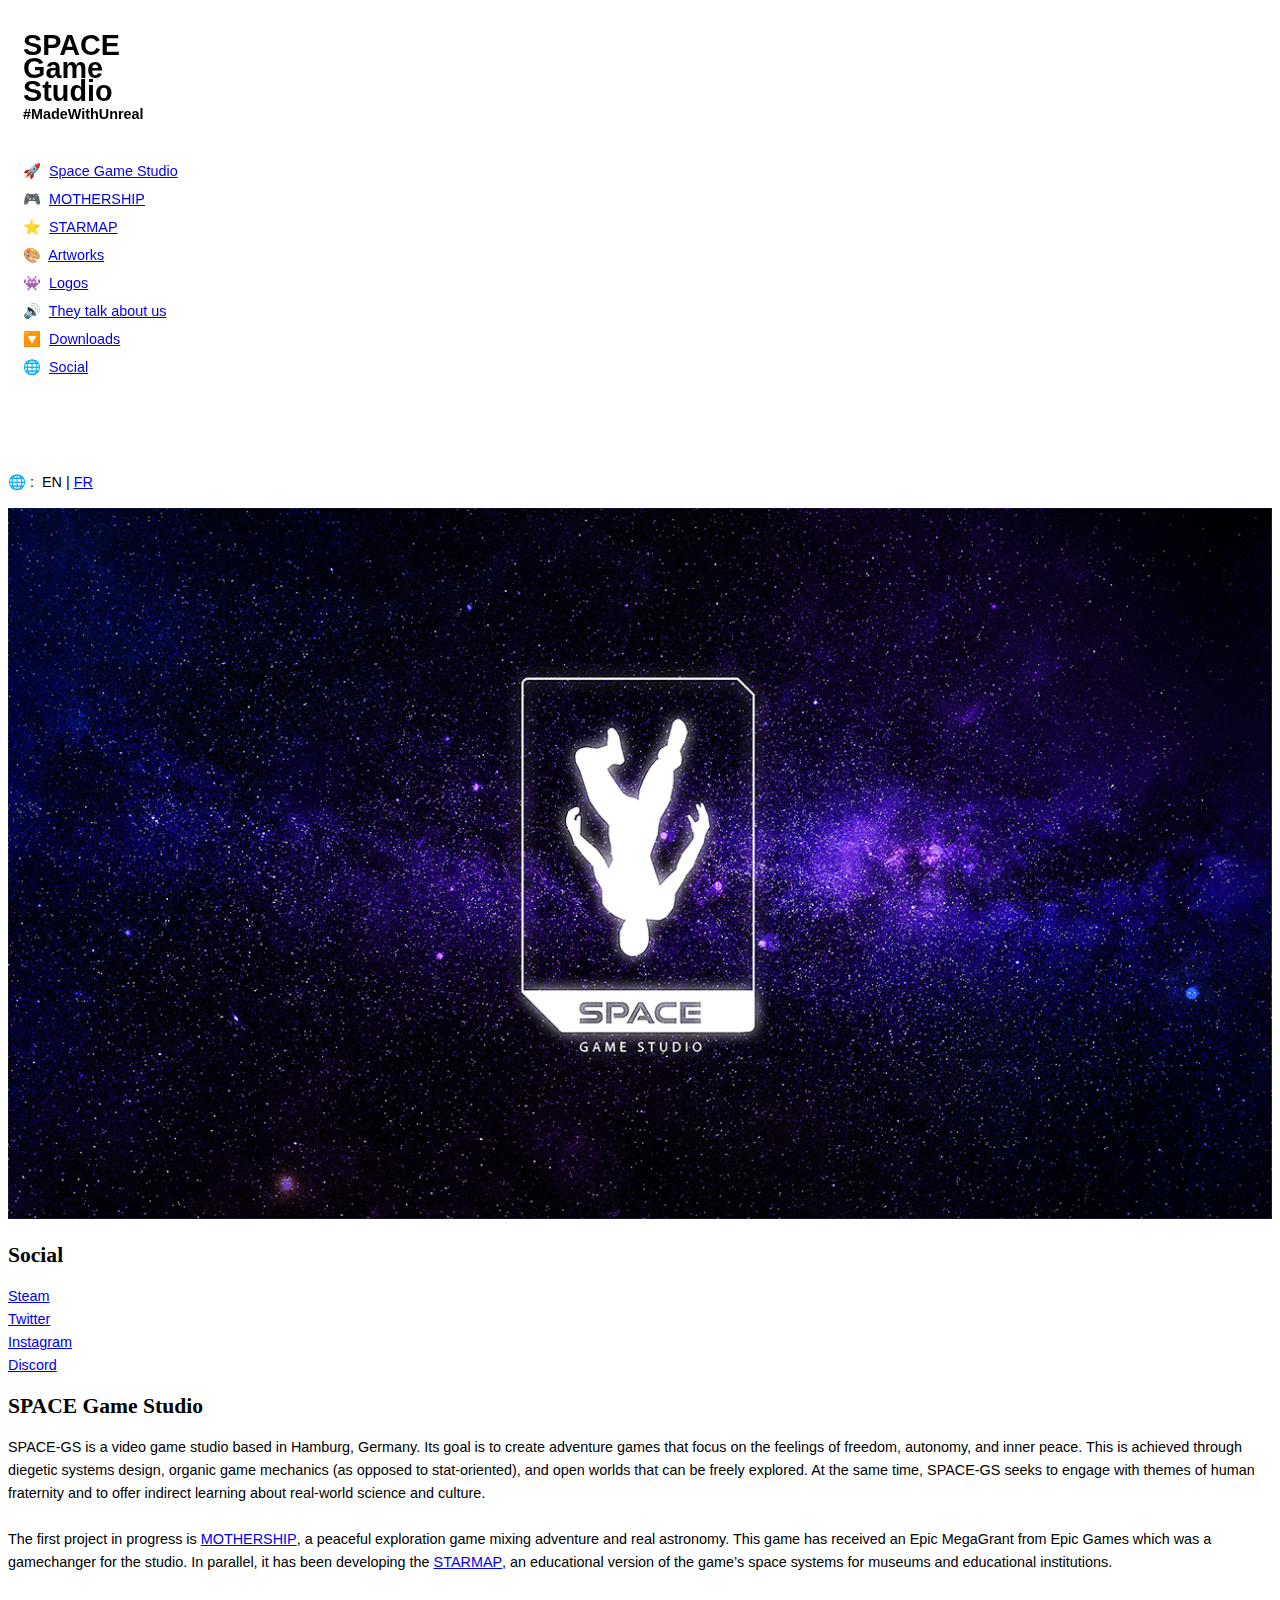
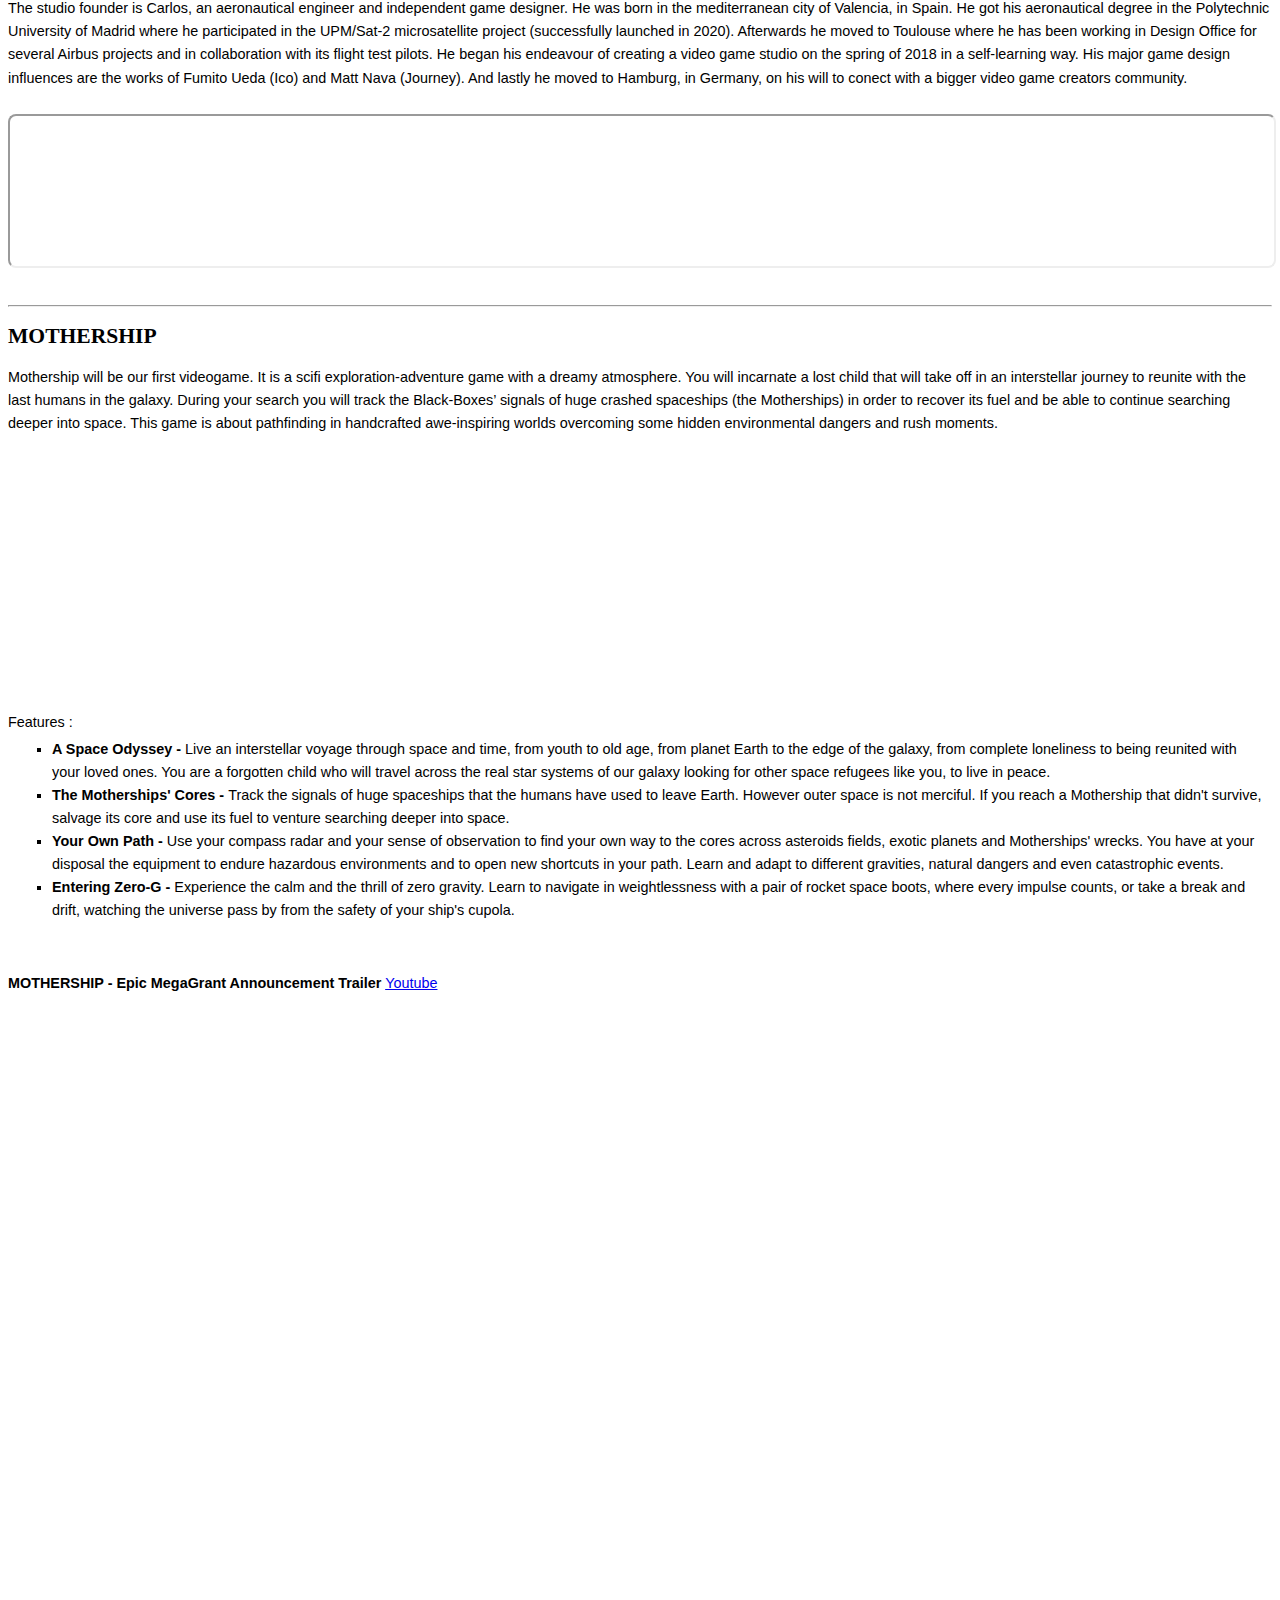
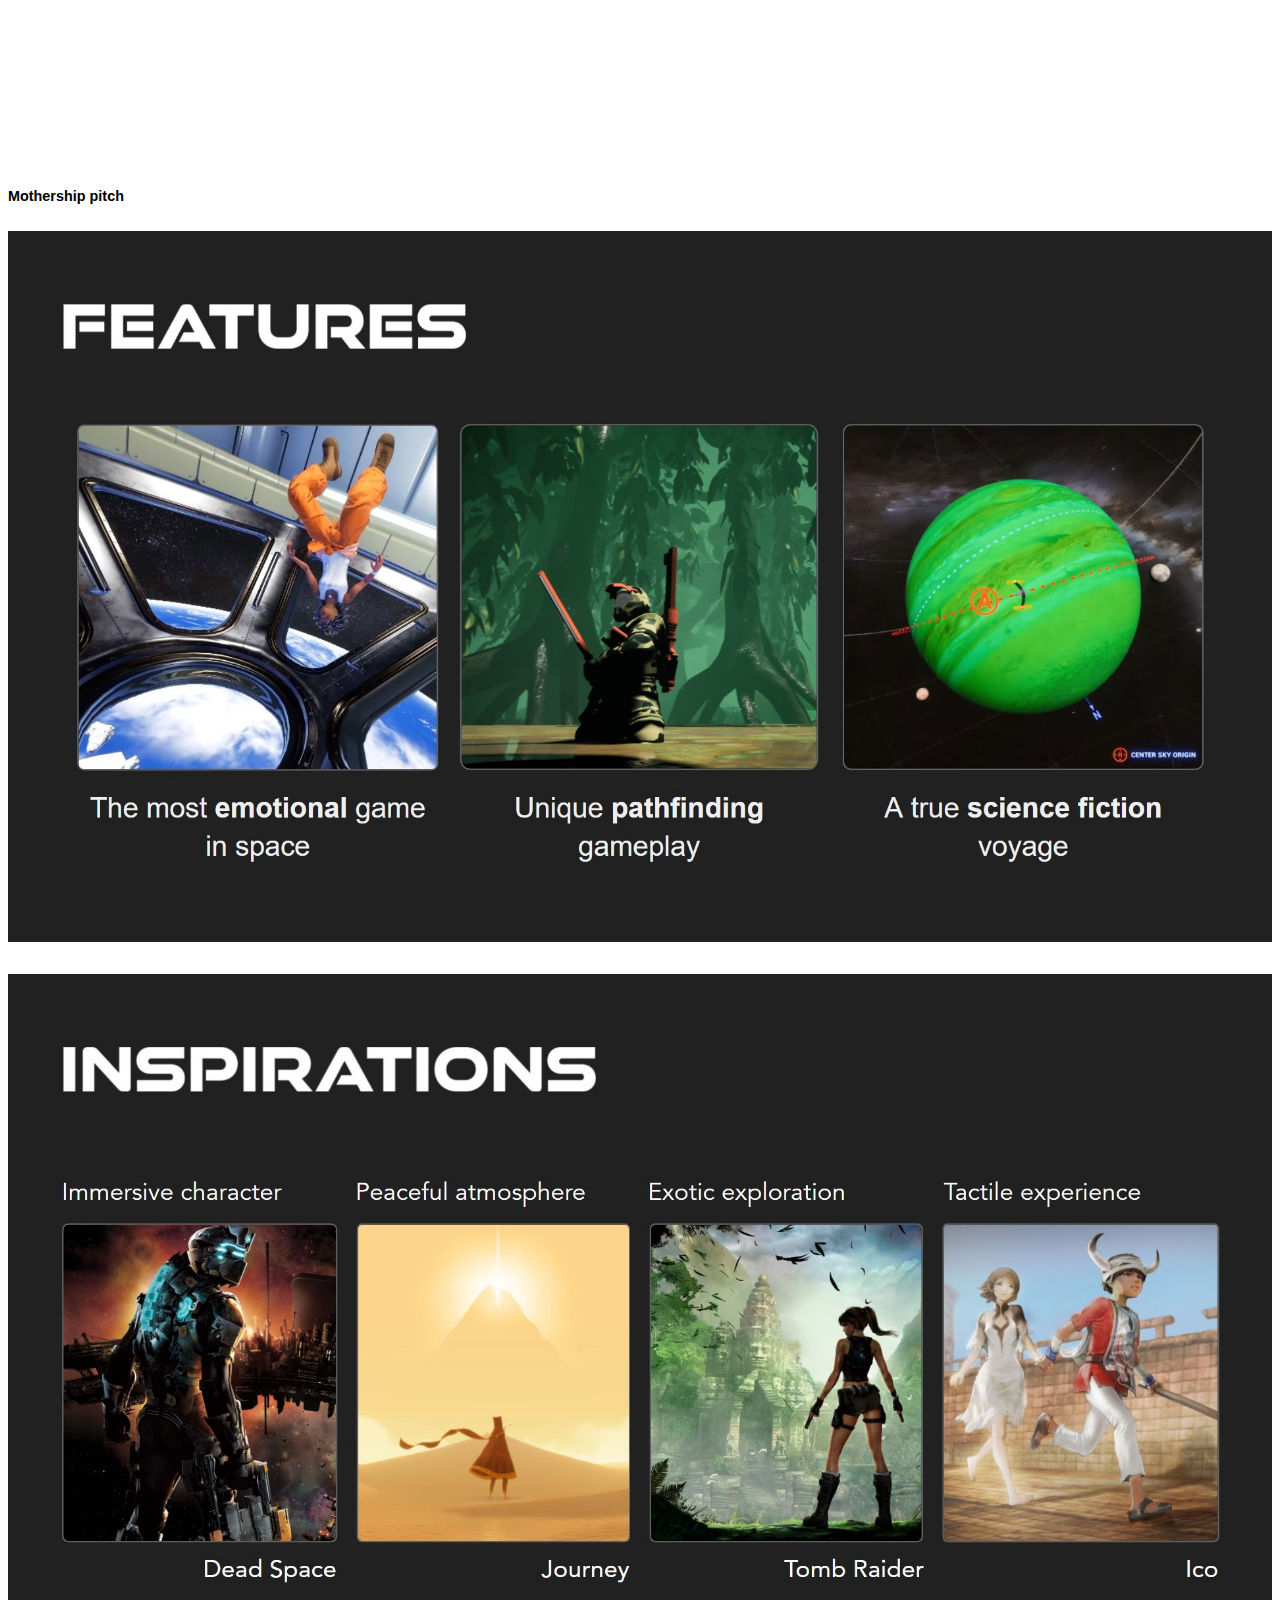
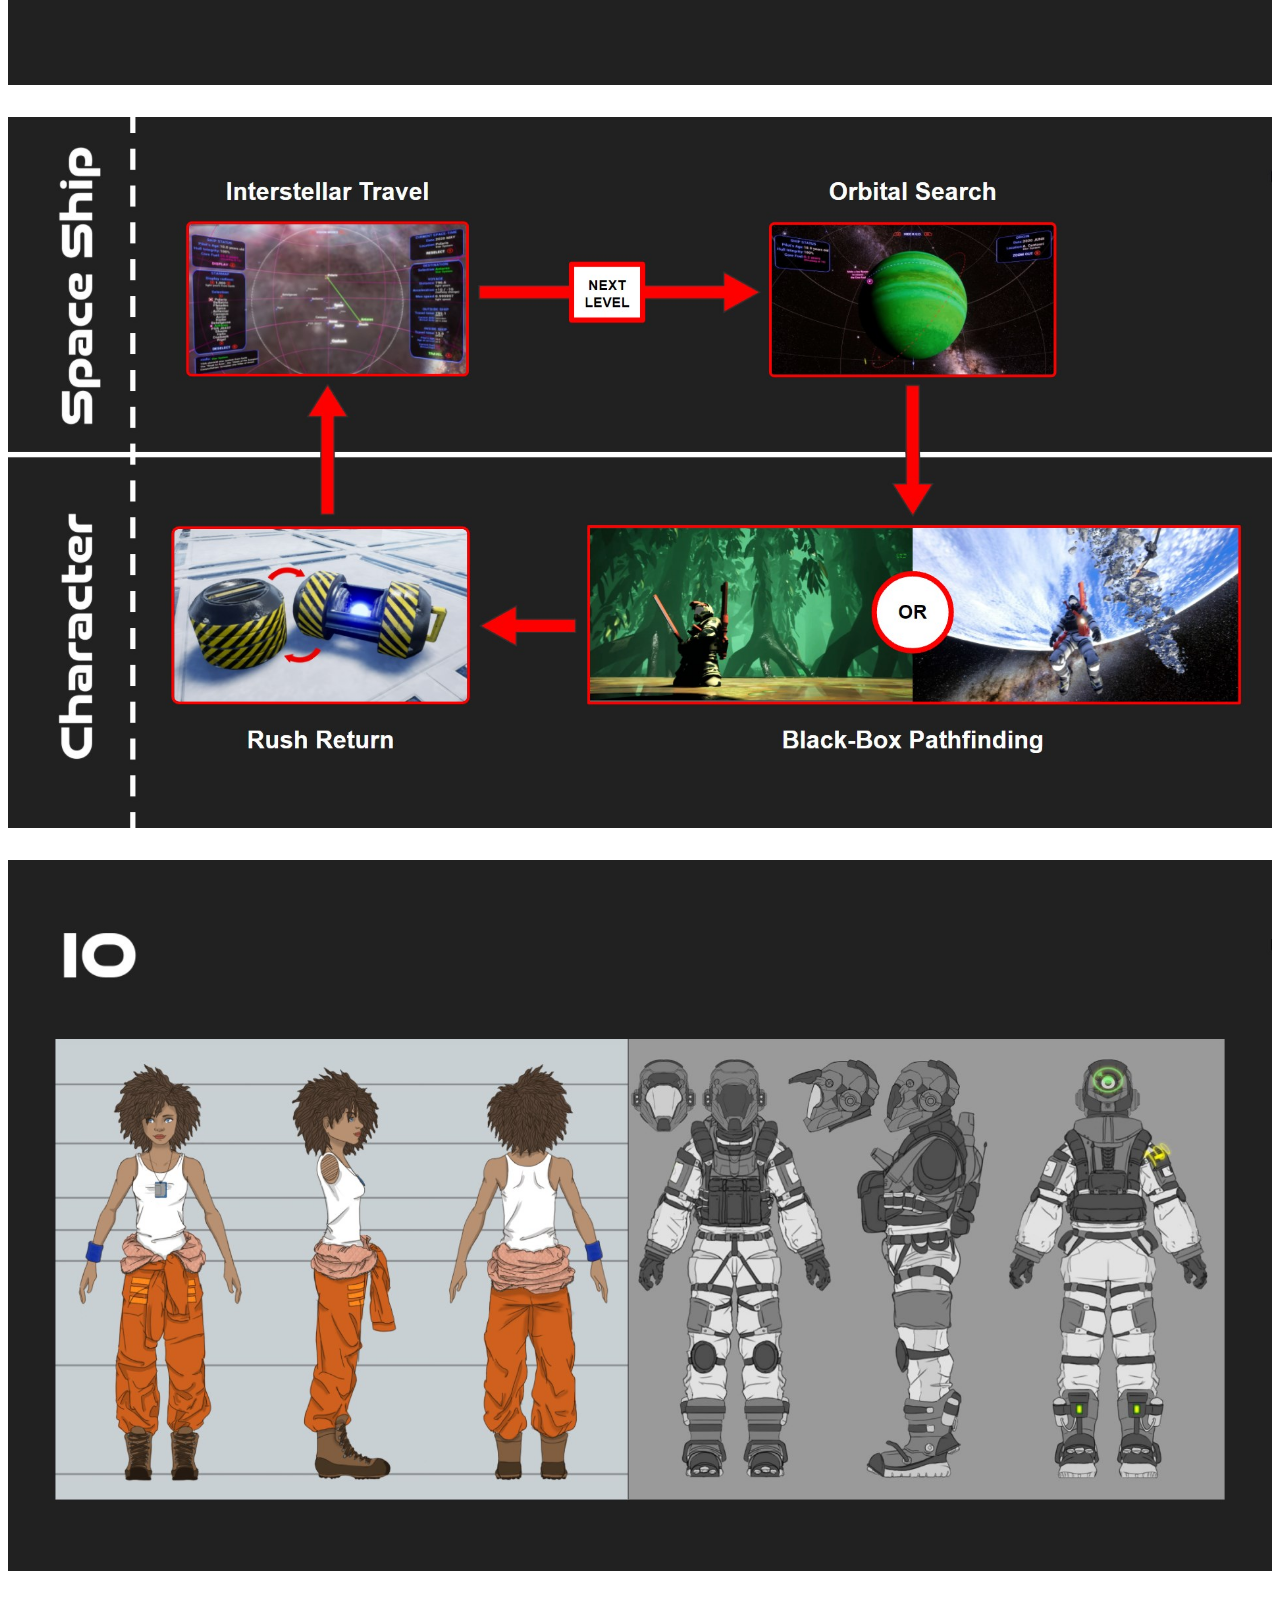
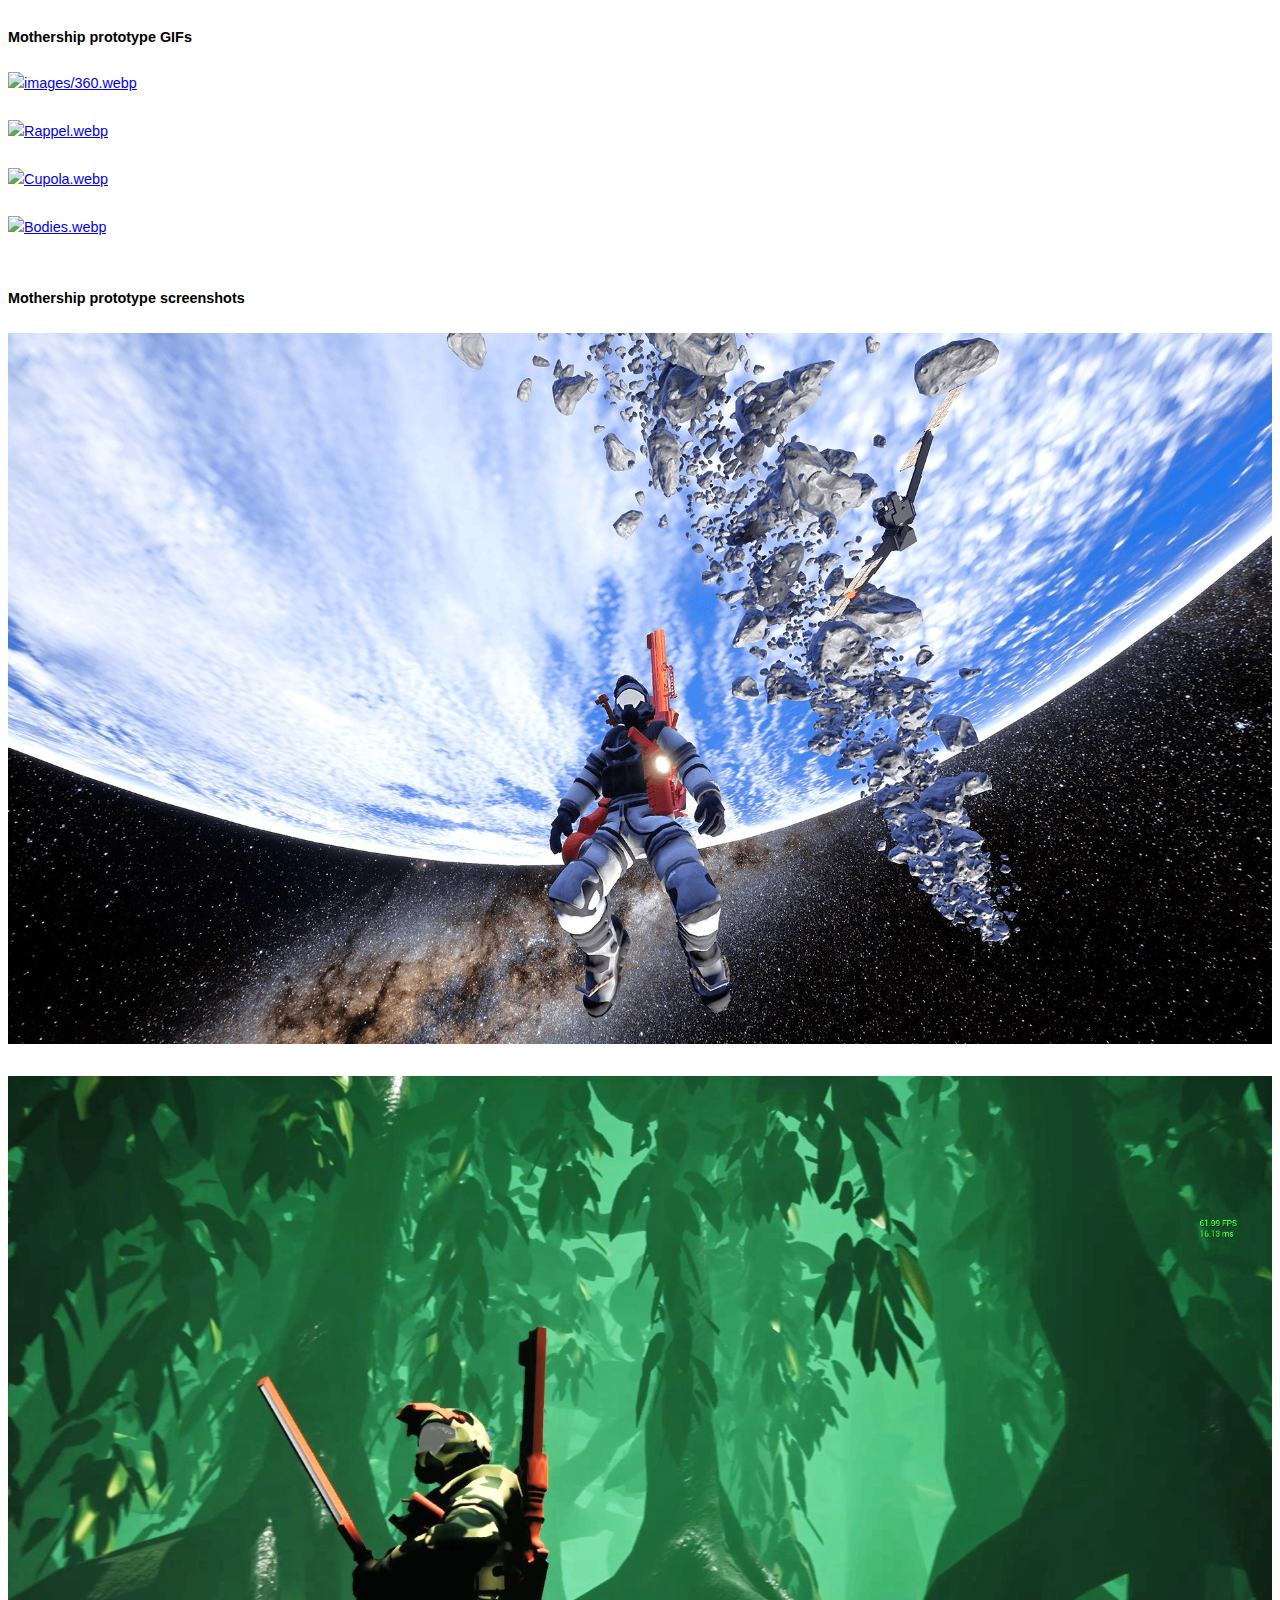
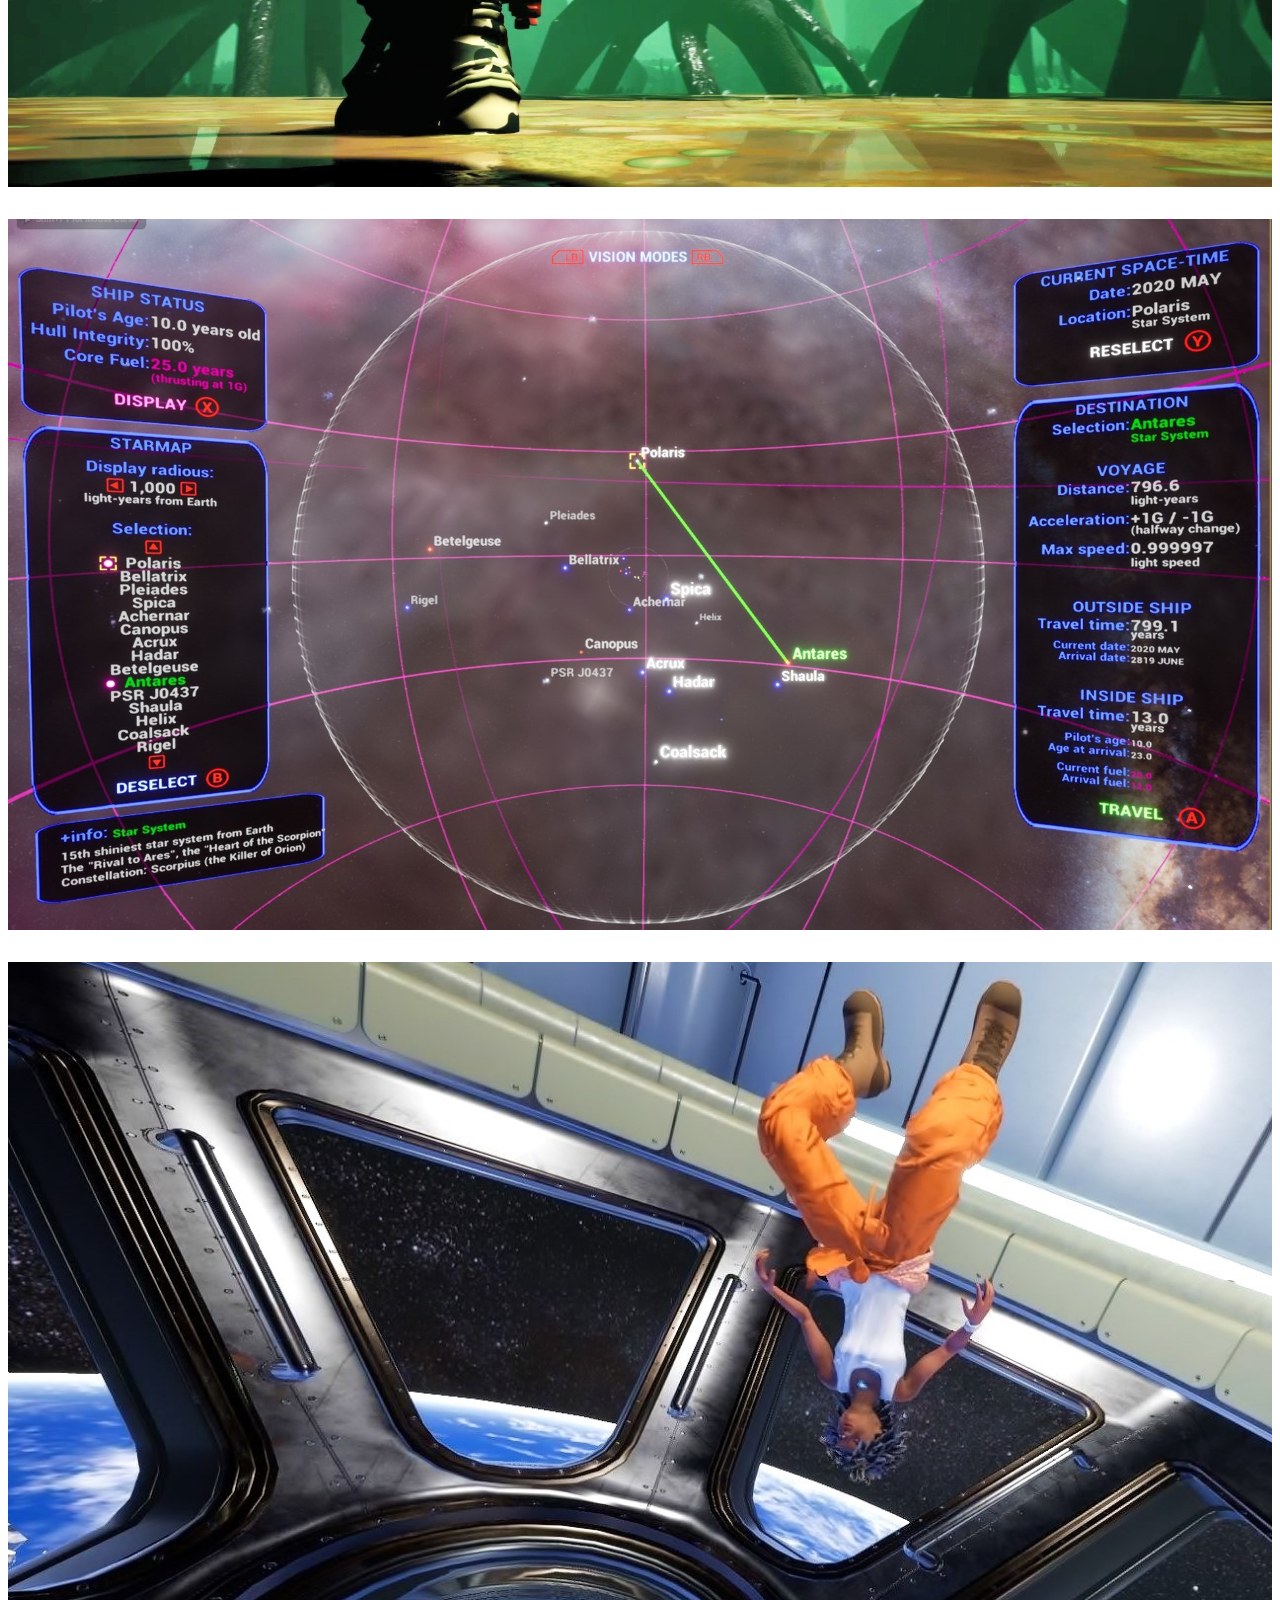
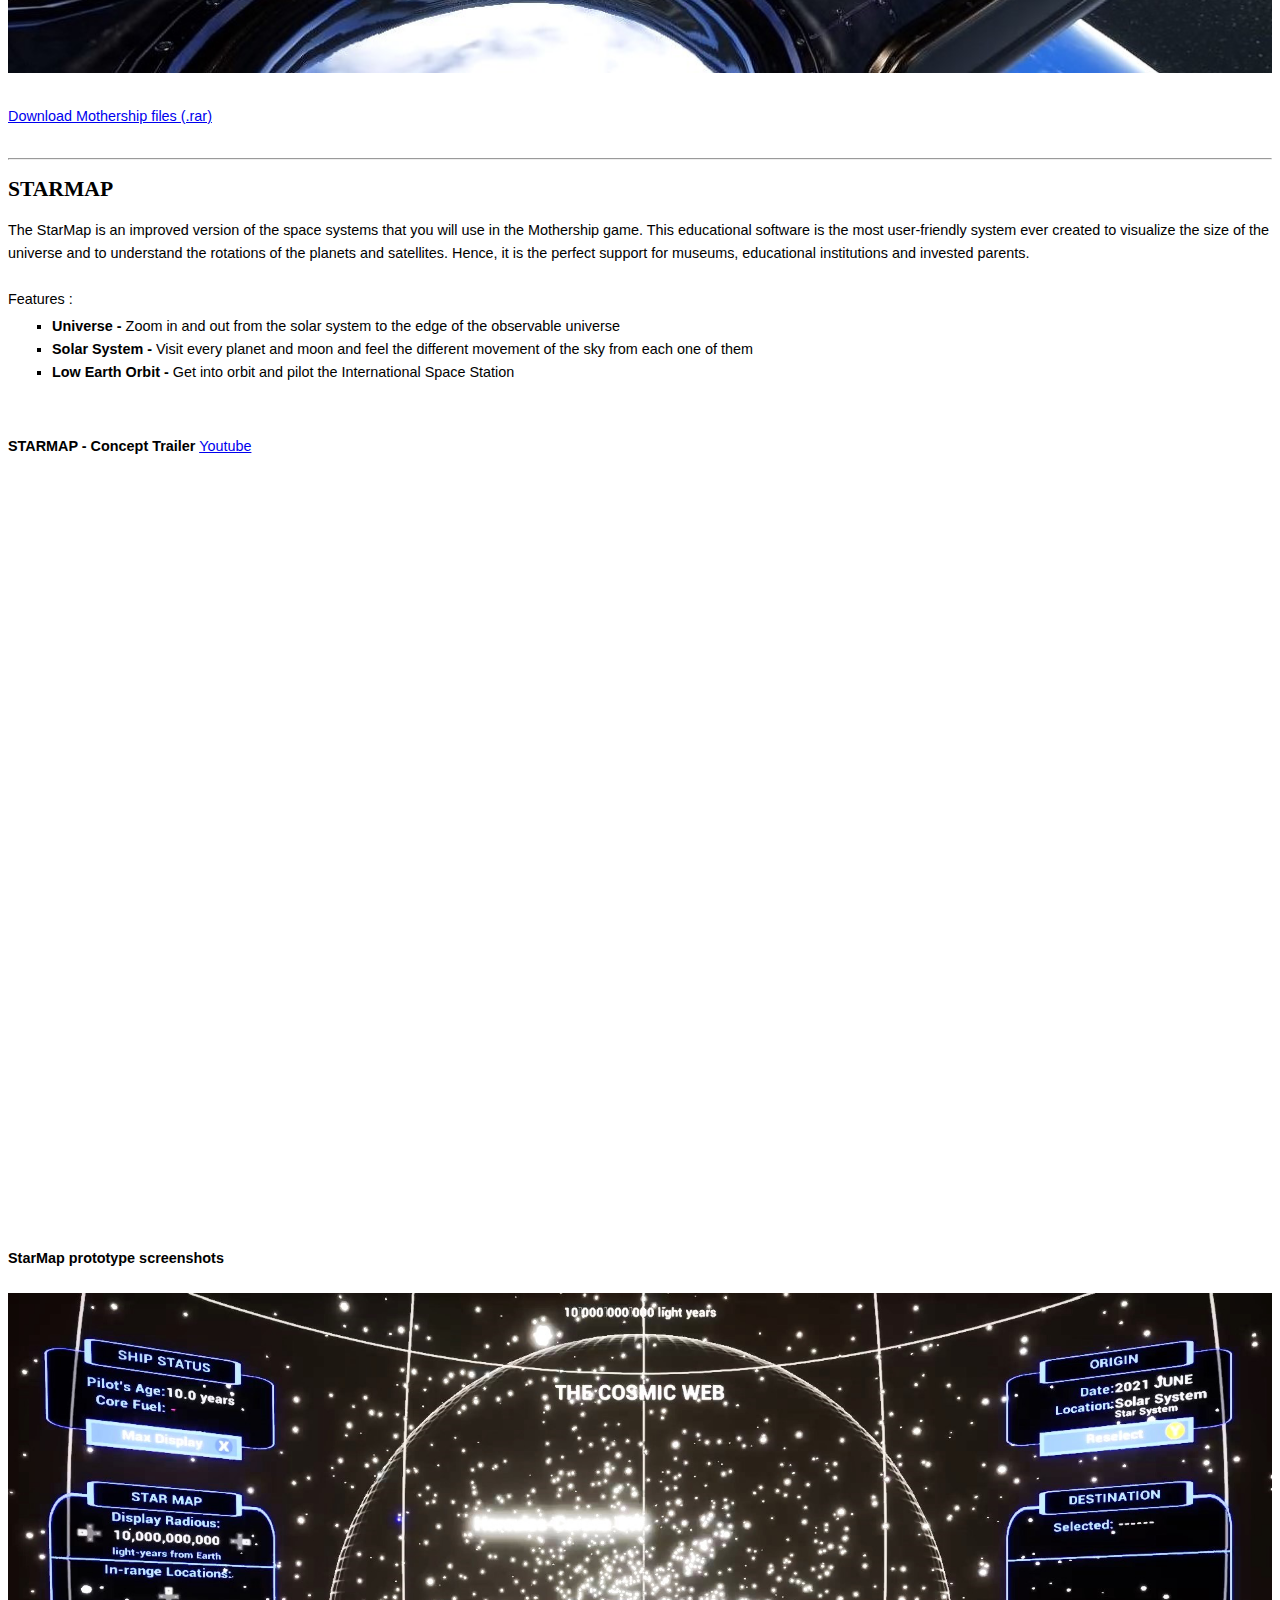
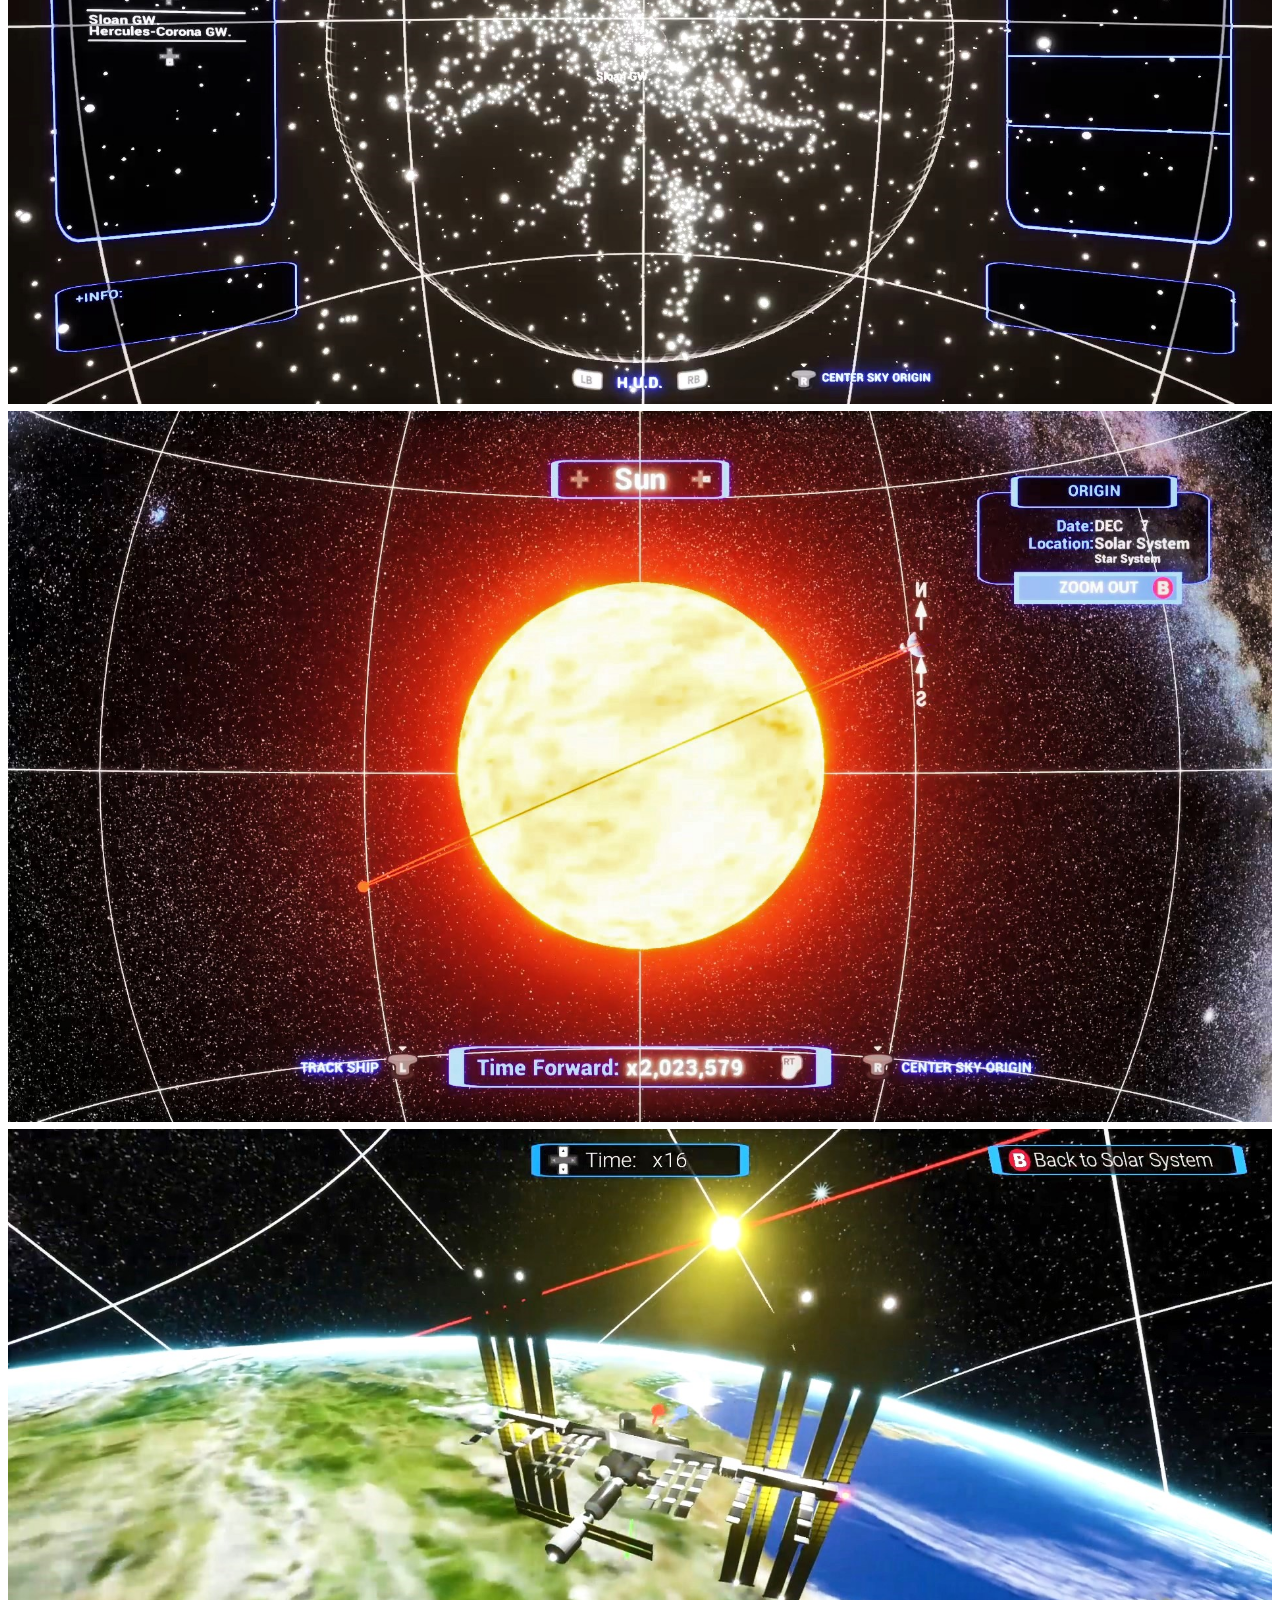
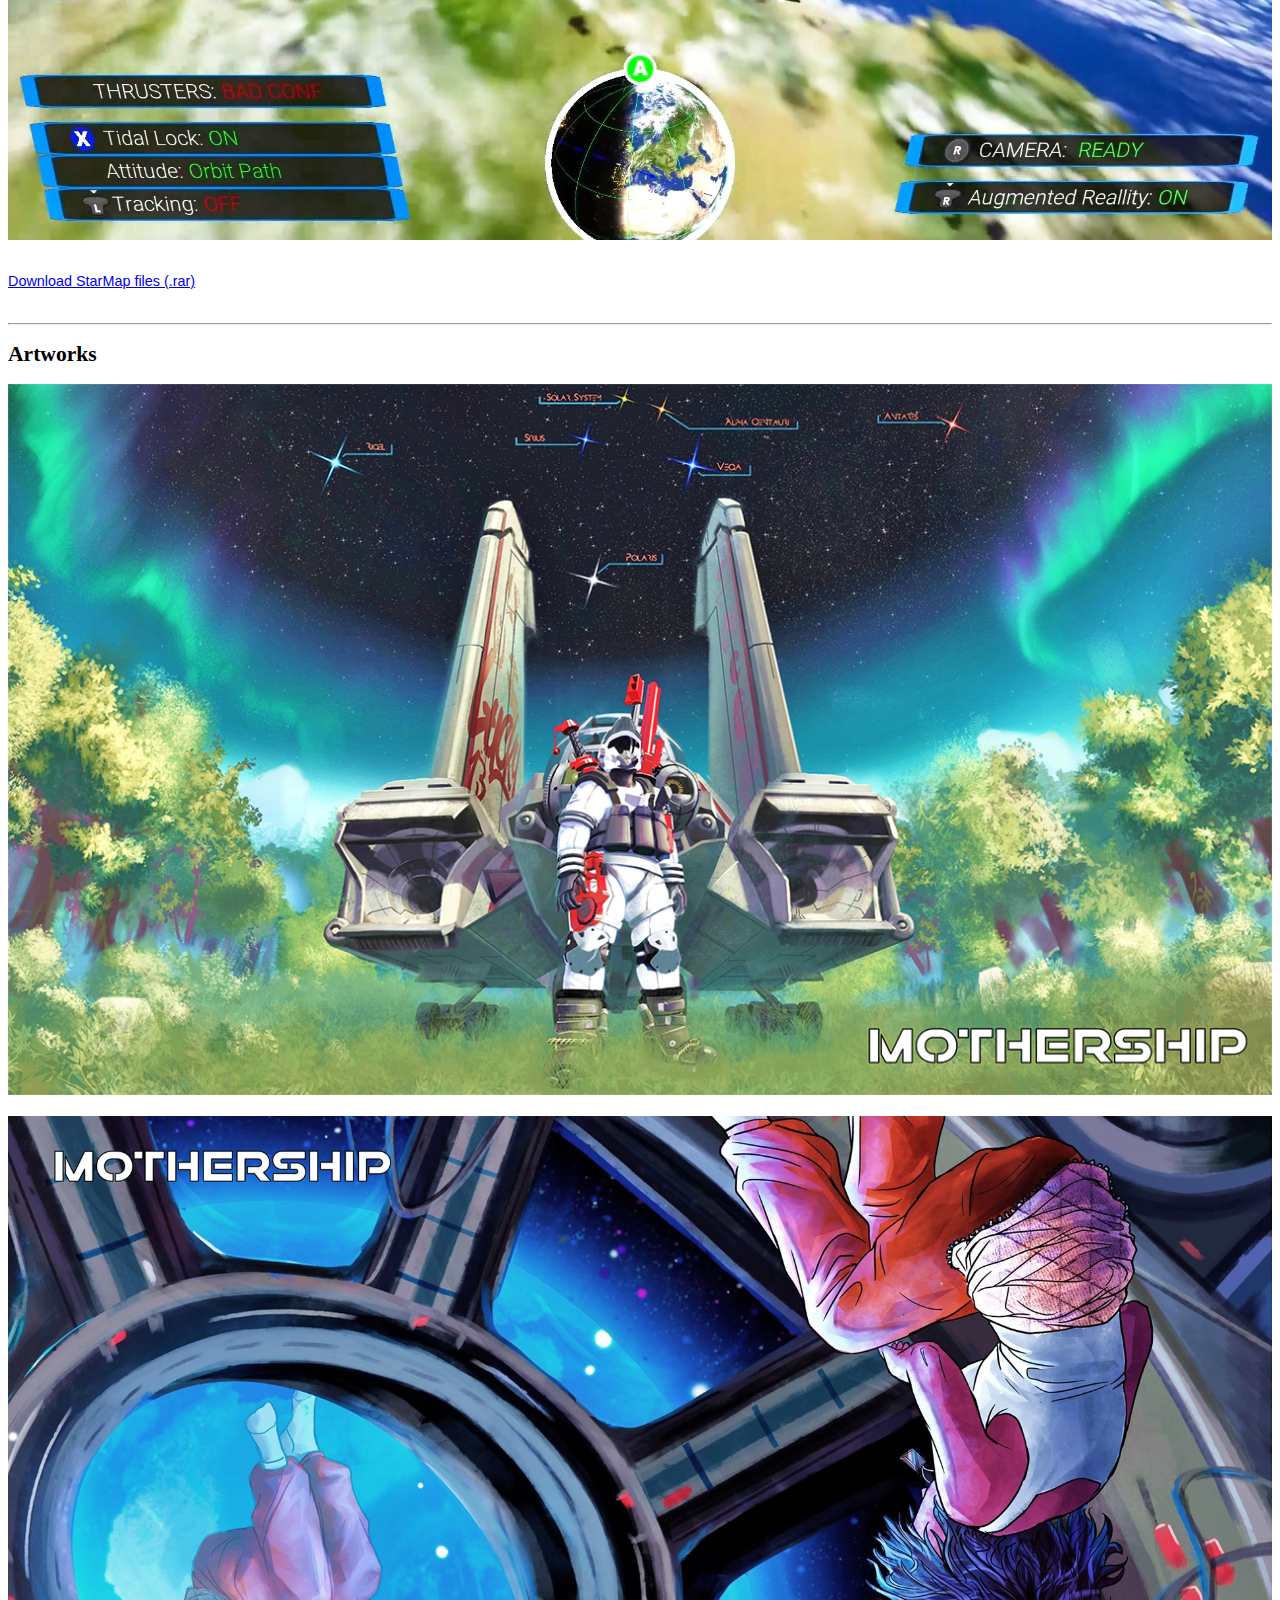
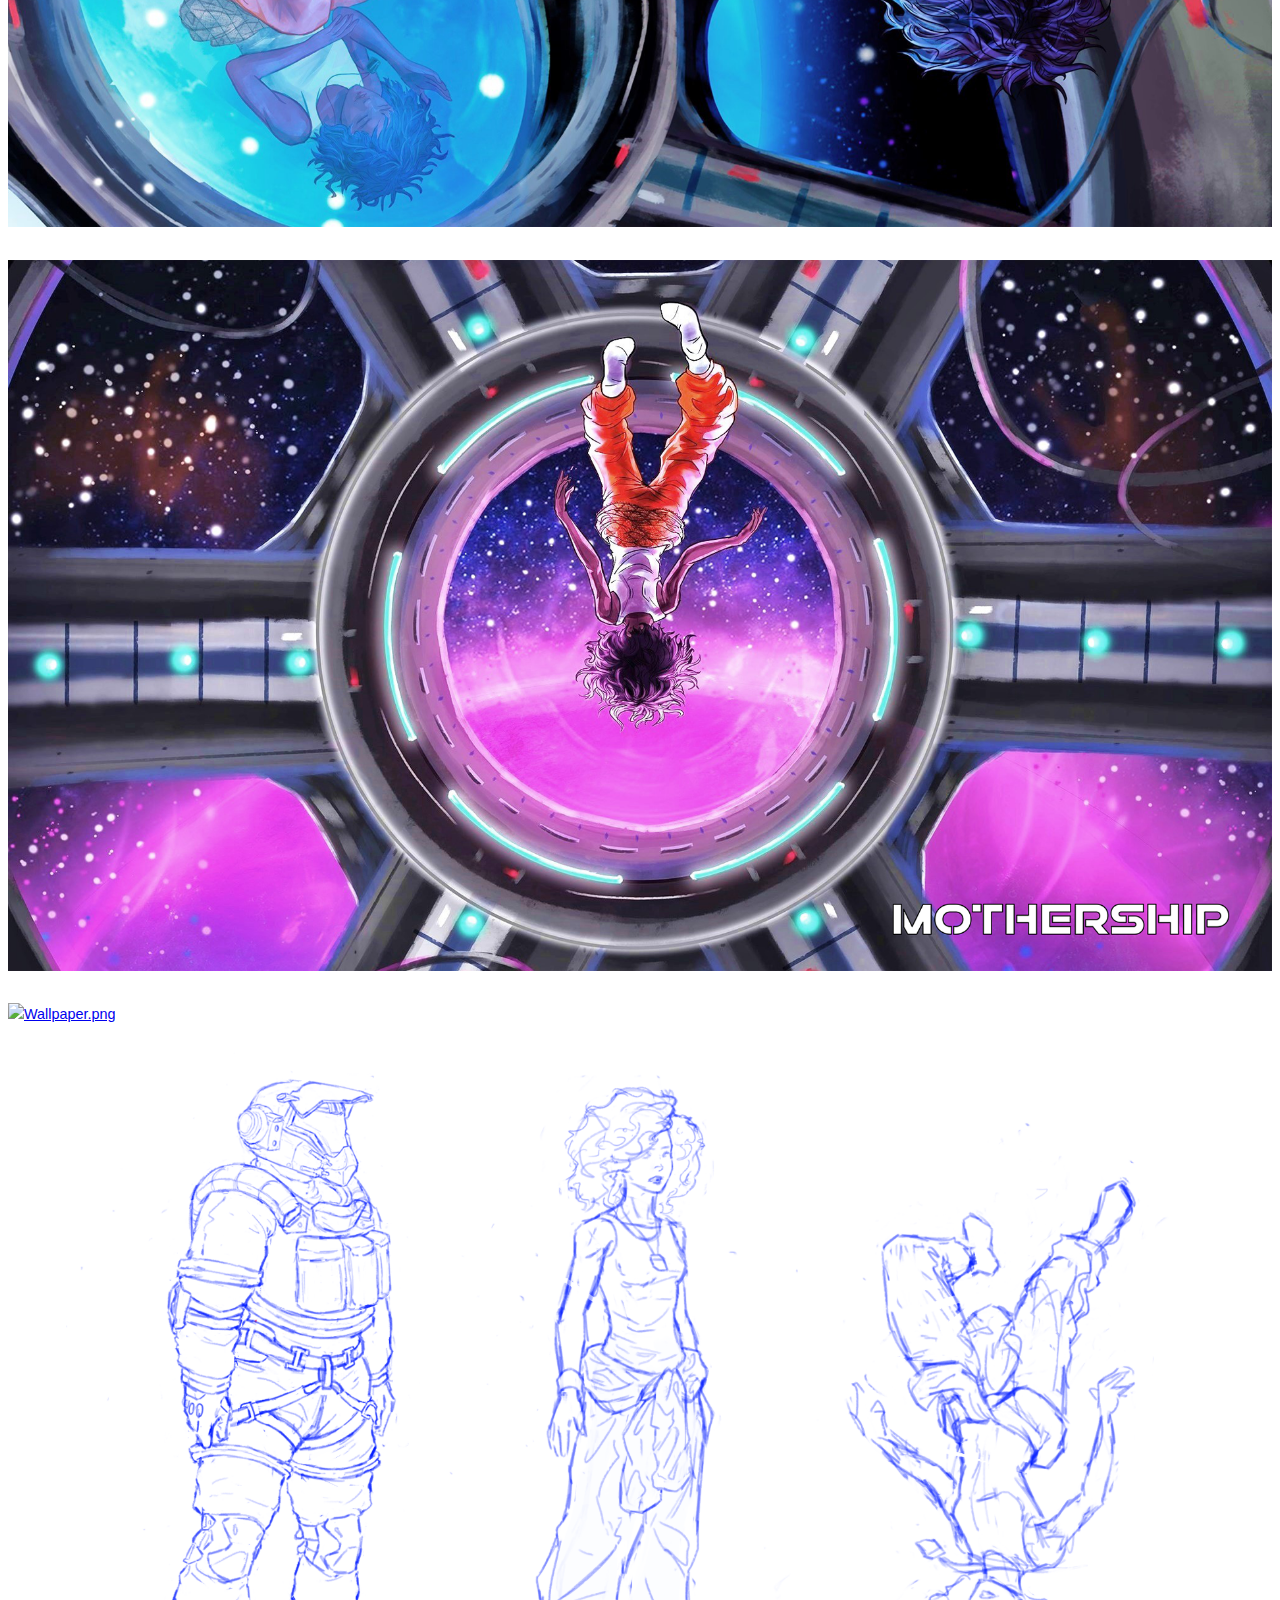
==== index.html @ b363302a "Add files via upload" ====
<!DOCTYPE html>
<html>
	<head>
		<meta charset="utf-8">
		<meta name="viewport" content="initial-scale=1">
		
		<title>SPACE Game Studio</title>
		<link href="https://cdnjs.cloudflare.com/ajax/libs/uikit/1.2.0/css/uikit.gradient.min.css" rel="stylesheet" type="text/css">
		<link href="style.css" rel="stylesheet" type="text/css">		

		<style type="text/css">
			.steam {
				height: 190px;
				position: relative;
				margin-top: 20px;
				margin-bottom: 20px;
			}

			.tomato a:link, .tomato a:visited  { text-decoration: none; color: #07d}

			ul{
				margin:4px; }
			.uk-width-medium-4-6 a {
				display: inline-block;
				margin-right: -4px;
			}
			
			.mobile{opacity: 0;}
			.plus15{
				margin-left: 15px; }
			.title{
				margin-bottom:0px; }
			.subtitle{
				display: block;
				margin-bottom:20px; }
			.HiddeOnCellphone{display: none;}
			.ShowOnCellphone{display: block;}
			.EnoughtHeight{display: block;}
			.NotEnoughtHeight{display: none;}
			#mailinglist{
				position: relative !important;
			    border-radius: 8px;
    			margin-top: 24px;}
			@media (max-height: 850px){
				.EnoughtHeight{display: none;}
				.NotEnoughtHeight{display: block;}
				}

			@media (max-width: 767px){
				.sticky{display: none;}
				.mobile{display: block;opacity: 1;} 
				.HideOnCellphone{display: none;}
				.ShowOnCellphone{display: block;}
				}
			@media (min-width: 768px){
				.HideOnCellphone{display: block;}
				.ShowOnCellphone{display: none;}
				}					
			@media (min-width: 1000px){
				.sticky{
					width:260px; } 				
				}
			@media (min-width: 1220px){
				.sticky{
					width:320px; } 				
				}
		</style>
		<link rel="shortcut icon" href="images/other_images/S_Red.png">
	</head>



	<body>


		



		<div class="uk-container uk-container-center " >

			<div class="uk-grid">




				<div id="navigation" class="uk-width-medium-1-4 mobile">
					

					<div class="uk-hidden uk-text-right ShowOnCellphone" style="margin-bottom:-47px; margin-top:10px; white-space: pre;" >🌐 :  EN | <a  href="index_fr.html">FR</a></div>




					<div class="ShowOnCellphone">
						<h2  style="margin-bottom:0px;">SPACE Game Studio</h2>
						<strong>#MadeWithUnreal</strong>
					</div>


					<div class="HideOnCellphone">
						<h1 class="nav-header">SPACE Game Studio</h1>
						<div class="subtitle nav-header plus15" > 
							<strong>#MadeWithUnreal</strong>
						</div>
					</div>


					<p><a class="ShowOnCellphone " href="images/artworks/Wallpaper.png" target="_blank"rel="noopener noreferrer" ><img src="images/other_images/Wallpaper_Small.png" alt="images/other_images/Wallpaper_Small.png" /></a>
					</p>
					
					<div style=" margin-bottom: -20px;margin-top:-7px;" >	          
						<strong style="white-space: pre; ">Social :  </strong>

						<a href="https://store.steampowered.com/app/1818290/MOTHERSHIP/" target="_blank"rel="noopener noreferrer" >Steam</a> -
						<a href="https://twitter.com/SpaceGameStudio" target="_blank"rel="noopener noreferrer" >Twitter</a> -
						<a href="https://www.instagram.com/spacegamestudio" target="_blank"rel="noopener noreferrer">Instagram</a> -
						<a href="https://discord.gg/QuqaUpB7XD" target="_blank"rel="noopener noreferrer">Discord</a>

					</div>


						<br/>

						<hr>

					<h2 style=" margin-top: 20px;" >Index</h2>
					

					<div class="subtitle  nav-header" style="margin-left: 40px;"> 
						

						
						<div class="tomato" style="margin-bottom: 5px;white-space: pre;">🚀  <a href="#SPACEGameStudio">Space Game Studio</a><br/></div>

						<div class="tomato"style="margin-bottom: 5px;white-space: pre;">🎮  <a  href="#MOTHERSHIP">MOTHERSHIP</a><br/></div>
						
						<div class="tomato"style="margin-bottom: 5px;white-space: pre;">⭐  <a  href="#STARMAP">STARMAP</a><br/></div>

						<div class="tomato"style="margin-bottom: 5px;white-space: pre;">🎨  <a  href="#Artworks">Artworks</a><br/></div>

						<div class="tomato"style="margin-bottom: 5px;white-space: pre;">👾  <a  href="#Logos">Logos</a><br/></div>
						
						<div class="tomato" style="margin-bottom: 5px;white-space: pre;">🔊  <a  href="#Theytalkaboutus">They talk about us</a><br/></div>
									
						<div class="uk-hidden" class="tomato" style="margin-bottom: 5px;white-space: pre;">🔽  <a  href="#Downloads">Downloads</a><br/></div>
						
						<div class="tomato" style="margin-bottom: 5px;white-space: pre;">🌐  <a  href="#Social">Social</a><br/></div>

					
					</div>
						
					<hr>

				</div>

				



				<div class="uk-width-medium-1-4 uk-sticky sticky"  uk-sticky="bottom: #viewport; media: 200000" style="position: fixed; top: 15px;">				
					

					
					<h1 class="title plus15 nav-header EnoughtHeight">
						SPACE<br>Game<br>Studio
					</h1>
					<div class="plus15 uk-text-large NotEnoughtHeight"> 
						<strong>SPACE<br/>Game Studio</strong><br/>
						
					</div>

					<div class="subtitle plus15 nav-header" > 
						<strong>#MadeWithUnreal</strong>


						<div class="NotEnoughtHeight" style="margin-bottom: 0px;">
						<br/>
						</div>
						<div class="EnoughtHeight" style="margin-bottom: 10px;">
						<br/>
						</div>
						
						
						
						
						<div style="margin-bottom: 5px;white-space: pre;">🚀  <a href="#SPACEGameStudio">Space Game Studio</a><br/></div>

						<div style="margin-bottom: 5px;white-space: pre;">🎮  <a  href="#MOTHERSHIP">MOTHERSHIP</a><br/></div>
						
						<div style="margin-bottom: 5px;white-space: pre;">⭐  <a  href="#STARMAP">STARMAP</a><br/></div>

						<div style="margin-bottom: 5px;white-space: pre;">🎨  <a  href="#Artworks">Artworks</a><br/></div>

						<div style="margin-bottom: 5px;white-space: pre;">👾  <a  href="#Logos">Logos</a><br/></div>
						
						<div style="margin-bottom: 5px;white-space: pre;">🔊  <a  href="#Theytalkaboutus">They talk about us</a><br/></div>
												
						<div class="uk-hidden" style="margin-bottom: 5px;white-space: pre;">🔽  <a  href="#Downloads">Downloads</a><br/></div>
						
						<div style="margin-bottom: 5px;white-space: pre;">🌐  <a  href="#Social">Social</a><br/></div>

						



					</div>
				</div>



				<div id="content" class="uk-width-medium-3-4">


					
					  

				   <div class="uk-hidden uk-text-right HideOnCellphone" style="white-space: pre;" >🌐 :  EN | <a  href="index_fr.html">FR</a></div>

					

					<p class="HideOnCellphone"><a  href="images/Artworks/Wallpaper.png" target="_blank"rel="noopener noreferrer" ><img src="images/other_images/Wallpaper_Small.png" alt="images/other_images/Wallpaper_Small.png" /></a></p>
					
					
					
					


					<div class="uk-grid">
						
						<div class="uk-width-medium-2-6 HideOnCellphone" >
							<h2 >Social</h2>
							<p>
								<a href="https://store.steampowered.com/app/1818290/MOTHERSHIP/" target="_blank"rel="noopener noreferrer" >Steam</a><br/>
								<a href="https://twitter.com/SpaceGameStudio" target="_blank"rel="noopener noreferrer" >Twitter</a><br/>
								<a href="https://www.instagram.com/spacegamestudio" target="_blank"rel="noopener noreferrer">Instagram</a><br/>
								<a href="https://discord.gg/QuqaUpB7XD" target="_blank"rel="noopener noreferrer">Discord</a><br/>

							</p>
						</div>
						
						


						<div class="uk-width-medium-4-6">

						

							<h2 id="SPACEGameStudio">SPACE Game Studio</h2>

							
							SPACE-GS is a video game studio based in Hamburg, Germany. Its goal is to create adventure games that focus on the feelings of freedom, autonomy, and inner peace. This is achieved through diegetic systems design, organic game mechanics (as opposed to stat-oriented), and open worlds that can be freely explored. At the same time, SPACE-GS seeks to engage with themes of human fraternity and to offer indirect learning about real-world science and culture. 
							<br/><br/>
							The first project in progress is 
							 

							<a href="#MOTHERSHIP">MOTHERSHIP</a>


							
							, a peaceful exploration game mixing adventure and real astronomy. This game has received an Epic MegaGrant from Epic Games which was a gamechanger for the studio. In parallel, it has been developing the 
							

							<a href="#STARMAP">STARMAP</a>


							, an educational version of the game’s space systems for museums and educational institutions.
							

							<br/><br/>

						        
					        The studio founder is Carlos, an aeronautical engineer and independent game designer. He was born in the mediterranean city of Valencia, in Spain. He got his aeronautical degree in the Polytechnic University of Madrid where he participated in the UPM/Sat-2 microsatellite project (successfully launched in 2020). Afterwards he moved to Toulouse where he has been working in Design Office for several Airbus projects and in collaboration with its flight test pilots. He began his endeavour of creating a video game studio on the spring of 2018 in a self-learning way. His major game design influences are the works of Fumito Ueda (Ico) and Matt Nava (Journey). And lastly he moved to Hamburg, in Germany, on his will to conect with a bigger video game creators community.
					        

					        <br/>


					        <div class="uk-hidden">						 
					    	<iframe id="mailinglist"
					    		width="300"
					    		height="200"
					    	src="http://pending.kaaarot.com"
					    		>
					    	</iframe>
					    	</div>



					        <div class="ShowOnCellphone uk-text-center" >
					        	<br/>
					        	<a  href="#" uk-totop uk-scroll>Back to the Index</a>

					        </div>
						</div>
					</div>
					

					<br/>
					<hr>
						<h2 id="MOTHERSHIP">MOTHERSHIP</h2>
							
							Mothership will be our first videogame. It is a scifi exploration-adventure game with a dreamy atmosphere. You will incarnate a lost child that will take off in an interstellar journey to reunite with the last humans in the galaxy. During your search you will track the Black-Boxes’ signals of huge crashed spaceships (the Motherships) in order to recover its fuel and be able to continue searching deeper into space. This game is about pathfinding in handcrafted awe-inspiring worlds overcoming some hidden environmental dangers and rush moments.
							

								<br/><br/>
					
								
							<div class="uk-responsive-width steam" >
								<iframe src="https://store.steampowered.com/widget/1818290/" frameborder="0" width="646" height="190"></iframe>
							</div>
									
							<br/>


							Features :
							<ul>
								<li><strong>A Space Odyssey - </strong>Live an interstellar voyage through space and time, from youth to old age, from planet Earth to the edge of the galaxy, from complete loneliness to being reunited with your loved ones. You are a forgotten child who will travel across the real star systems of our galaxy looking for other space refugees like you, to live in peace.</li>
								<li><strong>The Motherships' Cores - </strong>Track the signals of huge spaceships that the humans have used to leave Earth. However outer space is not merciful. If you reach a Mothership that didn't survive, salvage its core and use its fuel to venture searching deeper into space.</li>
								<li><strong>Your Own Path - </strong>Use your compass radar and your sense of observation to find your own way to the cores across asteroids fields, exotic planets and Motherships' wrecks. You have at your disposal the equipment to endure hazardous environments and to open new shortcuts in your path. Learn and adapt to different gravities, natural dangers and even catastrophic events.</li>
								<li><strong>Entering Zero-G - </strong>Experience the calm and the thrill of zero gravity. Learn to navigate in weightlessness with a pair of rocket space boots, where every impulse counts, or take a break and drift, watching the universe pass by from the safety of your ship's cupola.</li>
							</ul>
							




					<br/>
					<br/>

					

					<strong> MOTHERSHIP - Epic MegaGrant Announcement Trailer</strong>

					<a href="https://youtu.be/L4VKLMrRqdw" target="_blank"rel="noopener noreferrer">Youtube</a>
					<br/>

					<p>
					<div class="uk-responsive-width iframe-container">
						 <iframe src="https://www.youtube.com/embed/L4VKLMrRqdw?si=MXx_B6Trtaj-aG5x" frameborder="0" allowfullscreen></iframe>
					</div>
					</p>
					<br/>

					<br/>
					<strong> Mothership pitch</strong><br/>

					<br/>
					<div class="uk-grid images">
						<div class="uk-width-medium-1-2"><a href="images/Pitch/Features.jpg"target="_blank"rel="noopener noreferrer"><img src="images/Pitch/Features.jpg" alt="Features.jpg" /></a></div>
						<div class="uk-width-medium-1-2"><a href="images/Pitch/Inspirations.jpg"target="_blank"rel="noopener noreferrer"><img src="images/Pitch/Inspirations.jpg" alt="Inspirations.jpg"/></a></div>
						<div class="uk-width-medium-1-2"><a href="images/Pitch/Gameplay.jpg"target="_blank"rel="noopener noreferrer"><img src="images/Pitch/Gameplay.jpg" alt="Gameplay.jpg" /></a></div>
						<div class="uk-width-medium-1-2"><a href="images/Pitch/Character.jpg"target="_blank"rel="noopener noreferrer"><img src="images/Pitch/Character.jpg" alt="Character.jpg" /></a></div>
					</div>

					
					<br/>
					<strong> Mothership prototype GIFs</strong><br/>
					<br/>

					<div class="uk-grid images">
						<div class="uk-width-medium-1-2"><a href="images/GIFs/360.webp"target="_blank"rel="noopener noreferrer"><img src="images/GIFs/360.webp" alt="images/360.webp" /></a></div>
						<div class="uk-width-medium-1-2"><a href="images/GIFs/Rappel.webp"target="_blank"rel="noopener noreferrer"><img src="images/GIFs/Rappel.webp" alt="Rappel.webp" /></a></div>
						<div class="uk-width-medium-1-2"><a href="images/GIFs/Cupola.webp"target="_blank"rel="noopener noreferrer"><img src="images/GIFs/Cupola.webp" alt="Cupola.webp" /></a></div>
						<div class="uk-width-medium-1-2"><a href="images/GIFs/Bodies.webp"target="_blank"rel="noopener noreferrer"><img src="images/GIFs/Bodies.webp" alt="Bodies.webp" /></a></div>
					</div>
					

					<br/>
					<strong> Mothership prototype screenshots</strong><br/>

					<br/>
					<div class="uk-grid images">
						<div class="uk-width-medium-1-2"><a href="images/Mothership/Orbit.png"target="_blank"rel="noopener noreferrer"><img src="images/Mothership/Orbit.png" alt="Orbit.png" /></a></div>
						<div class="uk-width-medium-1-2"><a href="images/Mothership/Vega.png"target="_blank"rel="noopener noreferrer"><img src="images/Mothership/Vega.png" alt="Vega.png"/></a></div>
						<div class="uk-width-medium-1-2"><a href="images/Mothership/StarPath.png"target="_blank"rel="noopener noreferrer"><img src="images/Mothership/StarPath.png" alt="StarPath.png" /></a></div>
						<div class="uk-width-medium-1-2"><a href="images/Mothership/Cupola.png"target="_blank"rel="noopener noreferrer"><img src="images/Mothership/Cupola.png" alt="Cupola.png" /></a></div>
					</div>


					<a class="uk-hidden" class="HideOnCellphone" href="images/Mothership.rar"><div class="uk-alert">Download Mothership files (.rar)</div></a>
					

					<div class="ShowOnCellphone uk-text-center" >
						<br/>
						<a  href="#" uk-totop uk-scroll>Back to the Index</a>
					</div>

					<br/>
					<hr>






					<h2 id="STARMAP">STARMAP</h2>

			                The StarMap is an improved version of the space systems that you will use in the Mothership game. This educational software is the most user-friendly system ever created to visualize the size of the universe and to understand the rotations of the planets and satellites. Hence, it is the perfect support for museums, educational institutions and invested parents.
			            
			                <br/><br/>
						
						Features :
						<ul>
							<li><strong>Universe - </strong>Zoom in and out from the solar system to the edge of the observable universe</li>
							<li><strong>Solar System - </strong>Visit every planet and moon and feel the different movement of the sky from each one of them</li>
							<li><strong>Low Earth Orbit - </strong>Get into orbit and pilot the International Space Station</li>
						</ul>


					<br/>
					<br/>

					<strong> STARMAP - Concept Trailer</strong>
					<a href="https://www.youtube.com/watch?v=iHeHpwXmgt8&list=PL51MHS0wtMjnGYny2bD1Jmj7hndm-ArPO&index=1"target="_blank"rel="noopener noreferrer">Youtube</a>
					<br/>

					<p>
					<div class="uk-responsive-width iframe-container">
						 <iframe src="https://www.youtube.com/embed/iHeHpwXmgt8" frameborder="0" allowfullscreen></iframe>
					</div>
					</p>
					
					<br/>
					<br/>	
					<strong> StarMap prototype screenshots</strong><br/>
					<br/>
					<div class="ShowOnCellphone">
						<a href="images/StarMap/SM_Universe.jpg"target="_blank"rel="noopener noreferrer"><img src="images/StarMap/SM_Universe.jpg" alt="SM_Universe.jpg" /></a><br/><br/>
						<a href="images/StarMap/SM_Solar.jpg"target="_blank"rel="noopener noreferrer"><img src="images/StarMap/SM_Solar.jpg" alt="SM_Solar.jpg" /></a><br/><br/>
						<a href="images/StarMap/SM_ISS.jpg"target="_blank"rel="noopener noreferrer"><img src="images/StarMap/SM_ISS.jpg" alt="SM_ISS.jpg" /></a>
					</div>

					<div class="uk-grid HideOnCellphone">
						<div class="uk-width-medium-1-3"><a href="images/StarMap/SM_Universe.jpg"target="_blank"rel="noopener noreferrer"><img src="images/StarMap/SM_Universe.jpg" alt="SM_Universe.jpg" /></a></div>
						<div class="uk-width-medium-1-3"><a href="images/StarMap/SM_Solar.jpg"target="_blank"rel="noopener noreferrer"><img src="images/StarMap/SM_Solar.jpg" alt="SM_Solar.jpg" /></a></div>
						<div class="uk-width-medium-1-3"><a href="images/StarMap/SM_ISS.jpg"target="_blank"rel="noopener noreferrer"><img src="images/StarMap/SM_ISS.jpg" alt="SM_ISS.jpg" /></a></div>
					</div>

					<br/>

					
					<a class="uk-hidden" class="HideOnCellphone" href="images/StarMap.rar"><div class="uk-alert">Download StarMap files (.rar)</div></a>
					

					<div class="ShowOnCellphone uk-text-center" >
						<br/>
						<a  href="#" uk-totop uk-scroll>Back to the Index</a>

					</div>

					<br/>

					<hr>


					<h2 id="Artworks">Artworks</h2>

					<p><a href="images/artworks/Header.png"target="_blank"rel="noopener noreferrer"><img src="images/other_images/Header_Small.png" alt="images/other_images/Header_Small.png" /></a></p>

					<div class="uk-grid images">						
						<div class="uk-width-medium-1-2"><a href="images/Artworks/Blue.png"target="_blank"rel="noopener noreferrer"><img src="images/Artworks/Blue.png" alt="images/Blue.png" /></a></div>
						<div class="uk-width-medium-1-2"><a href="images/Artworks/Pink.png"target="_blank"rel="noopener noreferrer"><img src="images/Artworks/Pink.png" alt="Pink.png" /></a></div>
						<div class="uk-width-medium-1-2"><a href="images/Artworks/Wallpaper.png"target="_blank"rel="noopener noreferrer"><img src="images/Artworks/Wallpaper.png" alt="Wallpaper.png" /></a></div>
						<div class="uk-width-medium-1-2"><a href="images/Artworks/Sketch.png"target="_blank"rel="noopener noreferrer"><img src="images/Artworks/Sketch.png" alt="Sketch.png" /></a></div>
						
					</div>


					<a class="uk-hidden" class="HideOnCellphone" href="images/Artworks.rar"><div class="uk-alert">Download Artworks files (.rar)</div></a>
					

					<div class="ShowOnCellphone uk-text-center" >
						<br/>
						<a  href="#" uk-totop uk-scroll>Back to the Index</a>

					</div>

					<br/>
					<hr>

					<h2 id="Logos">Logos</h2>
					

					
					<div class="uk-grid ">
						<div class="uk-width-medium-1-2"><a href="images/Logos/SGS.png"target="_blank"rel="noopener noreferrer"><img src="images/Logos/SGS.png" alt="SGS.png" /></a></div>
						<div class="uk-width-medium-1-2">

							<div >
								<div ><a href="images/Logos/SGS_@.png"target="_blank"rel="noopener noreferrer"><img src="images/Logos/SGS_@.png" alt="SGS_@.png" /></a></div>
								<div ><a href="images/Logos/SGS_MTS.png"target="_blank"rel="noopener noreferrer"><img src="images/Logos/SGS_MTS.png" alt="SGS_MTS.png" /></a></div>	
							</div>
						</div>
					</div>

					<div class="uk-grid HideOnCellphone">
						<div class="uk-width-medium-1-4"><a href="images/Logos/Logo_Red.png"target="_blank"rel="noopener noreferrer"><img src="images/Logos/Logo_Red.png" alt="Logo_Red.png" /></a></div>
						<div class="uk-width-medium-1-4"><a href="images/Logos/Logo_Yellow.png"target="_blank"rel="noopener noreferrer"><img src="images/Logos/Logo_Yellow.png" alt="Logo_Yellow.png" /></a></div>
						<div class="uk-width-medium-1-4"><a href="images/Logos/Logo_Black.png"target="_blank"rel="noopener noreferrer"><img src="images/other_images/Logo_BlackOverWhite.png" alt="Logo_Black.png" /></a></div>
						<div class="uk-width-medium-1-4"><a href="images/Logos/Logo_White.png"target="_blank"rel="noopener noreferrer"><img src="images/other_images/Logo_WhiteOverBlack.png" alt="Logo_White.png" /></a></div>
					</div>

					<div class="uk-container ShowOnCellphone">
					<div class="uk-grid ">
						<div class="uk-width-1-2"><a href="images/Logos/Logo_Red.png"target="_blank"rel="noopener noreferrer"><img src="images/Logos/Logo_Red.png" alt="Logo_Red.png" /></a>
						</div>
						<div class="uk-width-1-2"><a href="images/Logos/Logo_Yellow.png"target="_blank"rel="noopener noreferrer"><img src="images/Logos/Logo_Yellow.png" alt="Logo_Yellow.png" /></a>
						</div>
						<div class="uk-width-1-2"><a href="images/Logos/Logo_Black.png"target="_blank"rel="noopener noreferrer"><img src="images/other_images/Logo_BlackOverWhite.png" alt="Logo_Black.png" /></a>
						</div>
						<div class="uk-width-1-2"><a href="images/Logos/Logo_White.png"target="_blank"rel="noopener noreferrer"><img src="images/other_images/Logo_WhiteOverBlack.png" alt="Logo_White.png" /></a>
						</div>
					</div>
					</div>


					<br/>


					<a class="uk-hidden" class="HideOnCellphone" href="images/Logos.rar"><div class="uk-alert">Download Logos files (.rar)</div></a>
					


					<div class="ShowOnCellphone uk-text-center" >
						<br/>
						<a  href="#" uk-totop uk-scroll>Back to the Index</a>

					</div>

					<br/>
					<hr>

					<h2 id="Theytalkaboutus">
							They talk about us
						
					</h2>


					<br/>

					<blockquote class="twitter-tweet" data-dnt="true"><p lang="en" dir="ltr">🌌 Posts about your project are like anti-gravity, we just cant put them down!<br><br>Share a screenshot below and send us out of orbit. 🚀 <a href="https://twitter.com/hashtag/ScreenshotSaturday?src=hash&amp;ref_src=twsrc%5Etfw">#ScreenshotSaturday</a><br><br>🛰️ <a href="https://twitter.com/SpaceGameStudio?ref_src=twsrc%5Etfw">@SpaceGameStudio</a> <a href="https://t.co/3L6oqFnCR8">pic.twitter.com/3L6oqFnCR8</a></p>&mdash; Unreal Engine (@UnrealEngine) <a href="https://twitter.com/UnrealEngine/status/1276854692203675658?ref_src=twsrc%5Etfw">June 27, 2020</a></blockquote> <script async src="https://platform.twitter.com/widgets.js" charset="utf-8"></script>

					<blockquote class="twitter-tweet" data-dnt="true"><p lang="fr" dir="ltr">L&#39;année dernière le Docteur Krajewski interviewait plusieurs d&#39;entre nous dans le cadre d&#39;une étude sur l&#39;art et le jeu vidéo. <br><br>Aujourd&#39;hui le recueil est dispo et c&#39;est <a href="https://twitter.com/SpaceGameStudio?ref_src=twsrc%5Etfw">@SpaceGameStudio</a> qui est en couverture. 😄 <a href="https://t.co/ibOcTin4pu">pic.twitter.com/ibOcTin4pu</a></p>&mdash; Léonard Bertos 🛹Animasia (@LeonTroglodyte) <a href="https://twitter.com/LeonTroglodyte/status/1435997542605627393?ref_src=twsrc%5Etfw">September 9, 2021</a></blockquote> <script async src="https://platform.twitter.com/widgets.js" charset="utf-8"></script>

					<blockquote class="twitter-tweet" data-dnt="true"><p lang="en" dir="ltr">Very cool game/science project by <a href="https://twitter.com/SpaceGameStudio?ref_src=twsrc%5Etfw">@SpaceGameStudio</a> <a href="https://t.co/BgRNVIGAW8">https://t.co/BgRNVIGAW8</a></p>&mdash; SoulGame (@SoulGameStudio) <a href="https://twitter.com/SoulGameStudio/status/1407982958682771457?ref_src=twsrc%5Etfw">June 24, 2021</a></blockquote> <script async src="https://platform.twitter.com/widgets.js" charset="utf-8"></script> 



					<div class="ShowOnCellphone uk-text-center" >
						<br/>
						<a  href="#" uk-totop uk-scroll>Back to the Index</a>

					</div>

					<br/>
					<hr>





					

					



					


					<h2 id="Downloads" class="uk-hidden">

							Downloads
										
						<br/>
							<div>Download all the files together :
							</div>						
						<br/><br/>

						<a href="images/SpaceGameStudio.rar"><div class="uk-alert">DOWNLOAD ALL (.rar)</div></a>
														
						<br/><br/> 
						Download specific topics :
						
						<br/><br/>


						<a href="images/Mothership.rar"><div class="uk-alert">Mothership files (.rar)</div></a>
						<a href="images/StarMap.rar"><div class="uk-alert">StarMap files (.rar)</div></a>
						<a href="images/Artworks.rar"><div class="uk-alert">Artwork files (.rar)</div></a>
						<a href="images/Logos.rar"><div class="uk-alert">Logo files (.rar)</div></a>
						


						<div class="ShowOnCellphone uk-text-center" >
							<br/>
							<a  href="#" uk-totop uk-scroll>Back to the Index</a>

						</div>

						<br/>

						<hr>
					</h2>




					<h2 id="Social">Social</h2>


					<p>
						<a href="https://store.steampowered.com/app/1818290/MOTHERSHIP/" target="_blank"rel="noopener noreferrer">Steam</a><br/>
						<a href="https://twitter.com/SpaceGameStudio"target="_blank"rel="noopener noreferrer">Twitter</a><br/>
						<a href="https://www.instagram.com/spacegamestudio" target="_blank"rel="noopener noreferrer">Instagram</a><br/>
						<a href="https://discord.gg/QuqaUpB7XD" target="_blank"rel="noopener noreferrer">Discord</a><br/>

					</p>

					<br/>
					<hr>


					<div class="uk-text-center" >
						© SPACE Game Studio. All Rights Reserved
					</div>

					

				</div>
			</div>
		</div>

		<script type="text/javascript" src="https://cdnjs.cloudflare.com/ajax/libs/jquery/1.10.2/jquery.min.js"></script>
		<script type="text/javascript" src="https://cdnjs.cloudflare.com/ajax/libs/jquery.imagesloaded/3.0.4/jquery.imagesloaded.js"></script>		
		<script type="text/javascript" src="https://cdnjs.cloudflare.com/ajax/libs/masonry/3.1.2/masonry.pkgd.min.js"></script>
		<script type="text/javascript">
			$( document ).ready(function() {
				var container = $('.images');

				container.imagesLoaded( function() {
					container.masonry({
						itemSelector: '.uk-width-medium-1-2',
					});
				});
			});
		</script>	</body>
</html>
---- style.css ----
body {
	padding: 15px 0;
	font-family: "Trebuchet MS", Arial, Helvetica, sans-serif;
	font-size: 0.9em;
	line-height:1.6em;
}

img {
	width: 100%;
}

#navigation h1.nav-header {
	padding: 0 15px;
	margin-bottom: 0;
}

#navigation a.nav-header {
	padding: 5px 15px;
	font-weight: bold;
}

#navigation ul.uk-nav {
	padding: 15px 0;
}

#navigation p {
	padding-bottom: 10px;
}

#navigation li.language-select select {
	float: right;
}

#content h2 {
	font-family: Georgia, "Times New Roman", Times, serif;s
}

#content img.header {
	margin-bottom: 20px;
}

#content ul {
	list-style-type: square;
}

#content li.done {
	color: #008000;
	text-decoration: line-through;
}

#content div.images div {
	padding-bottom: 25px;
}

#content p.images-text {
	margin-top: -15px;
}

#content .iframe-container {
	position: relative;
	/* Magic! Makes sure the container is high enough to show the entire iframe 
	 * Thanks to http://andmag.se/2011/11/responsive-embeds/ */
	padding-bottom: 56.5%;
}

#content iframe {
	position: absolute;
	top: 0;
	left: 0;
	width: 100%;
	height: 100%;
}

@media (max-width: 767px) {
	h2 {
		margin-top: 25px;
	}
}
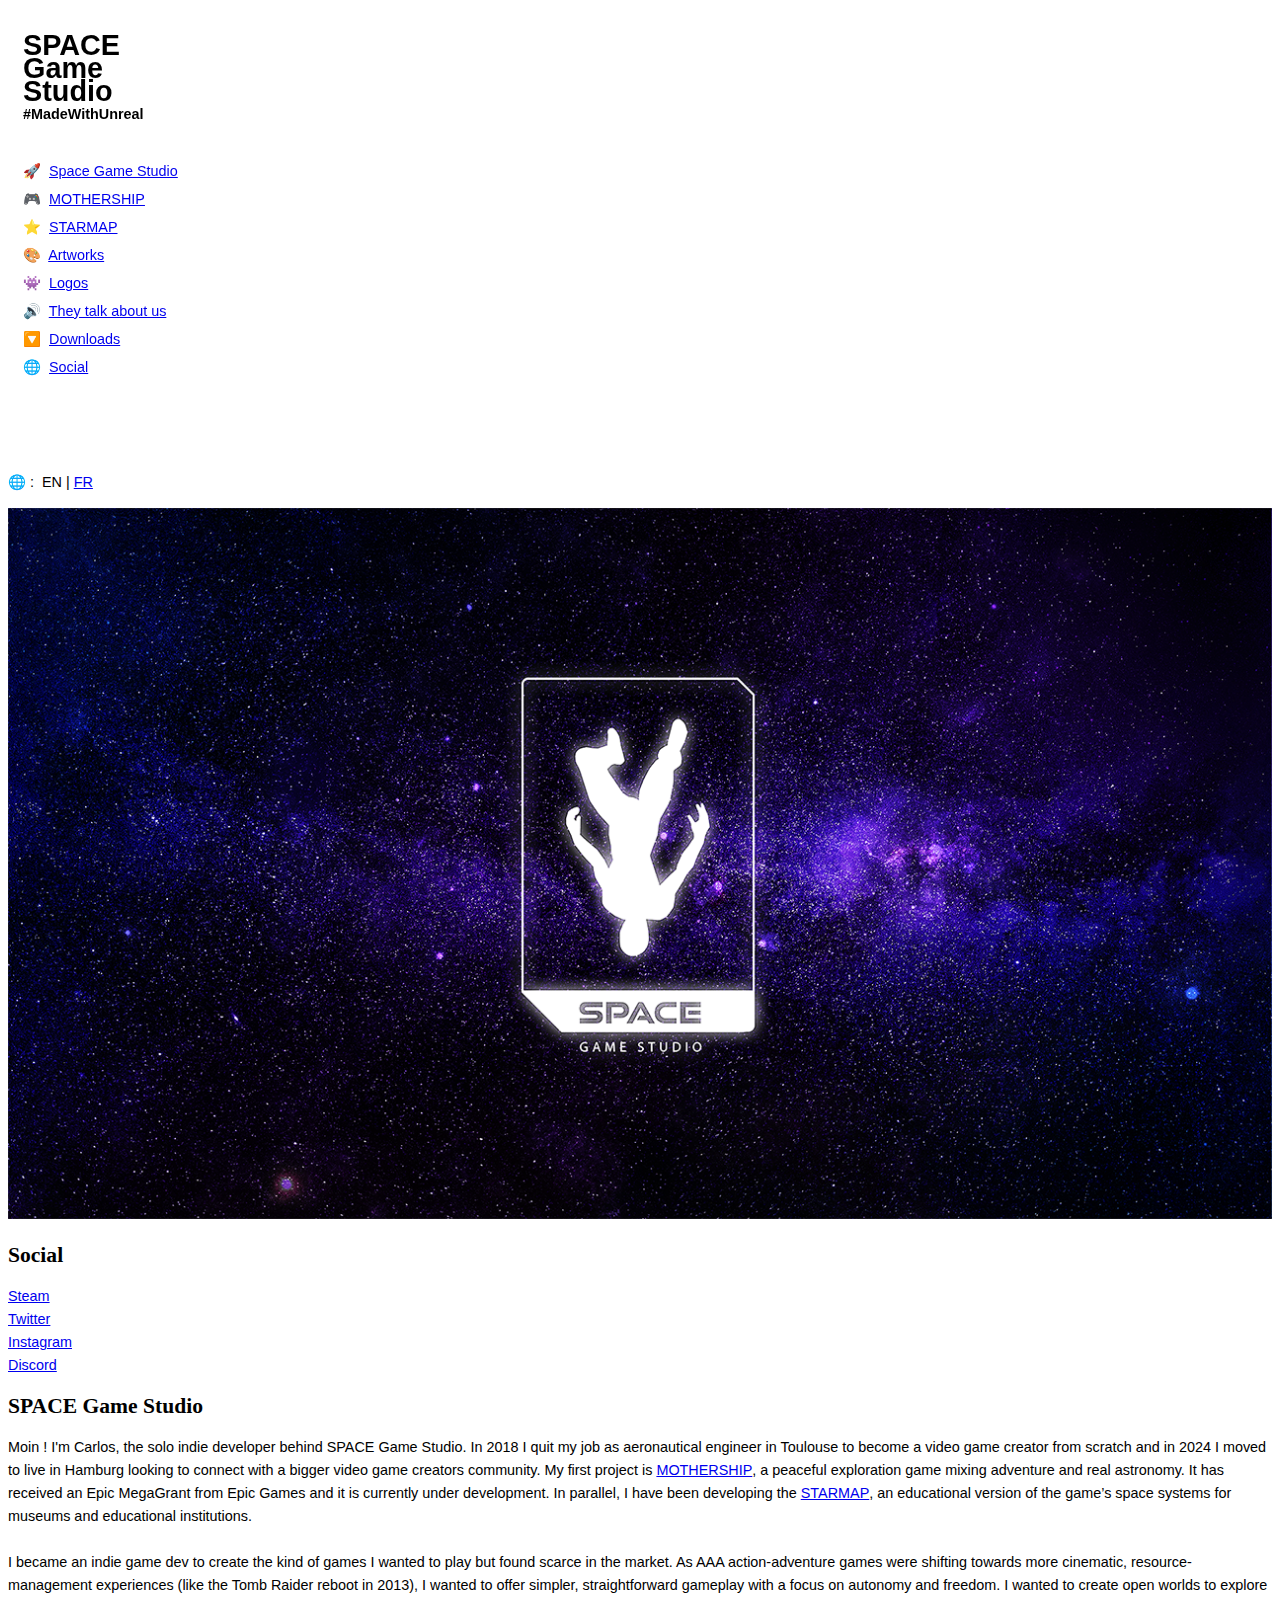
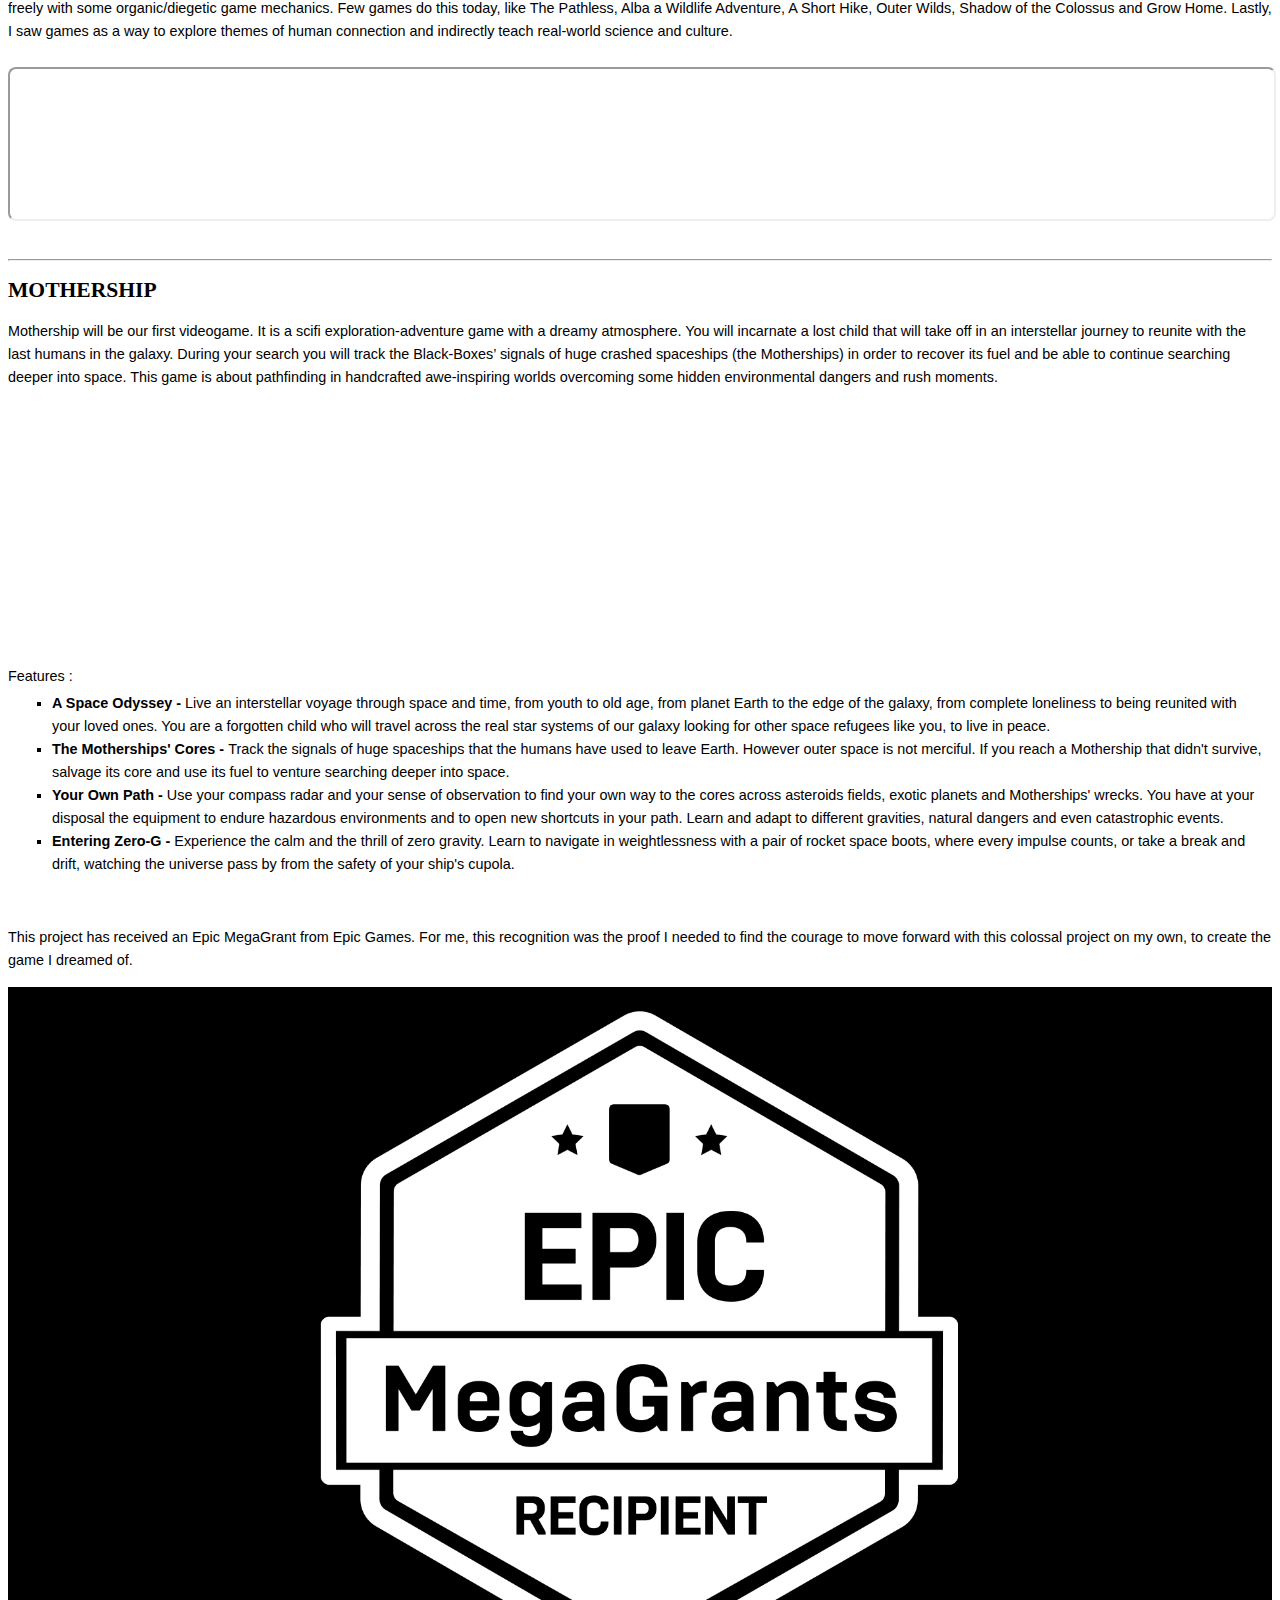
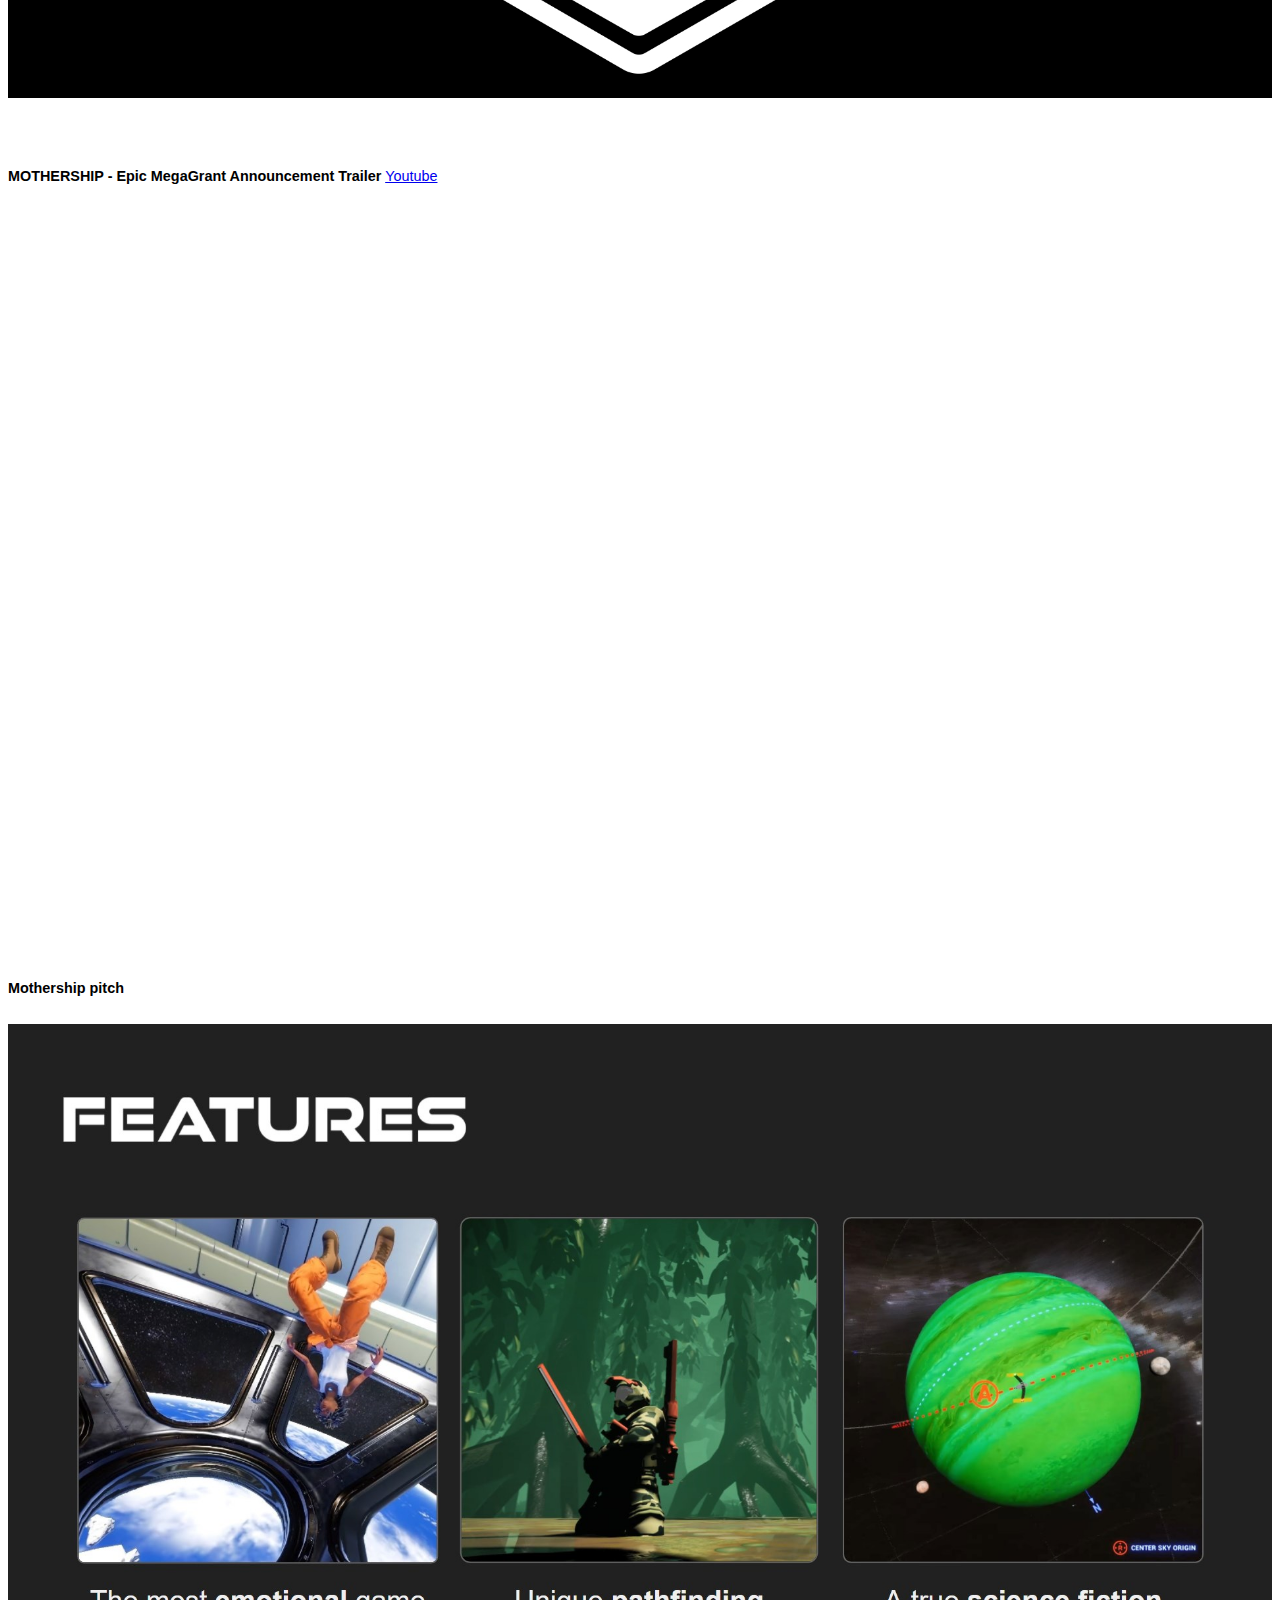
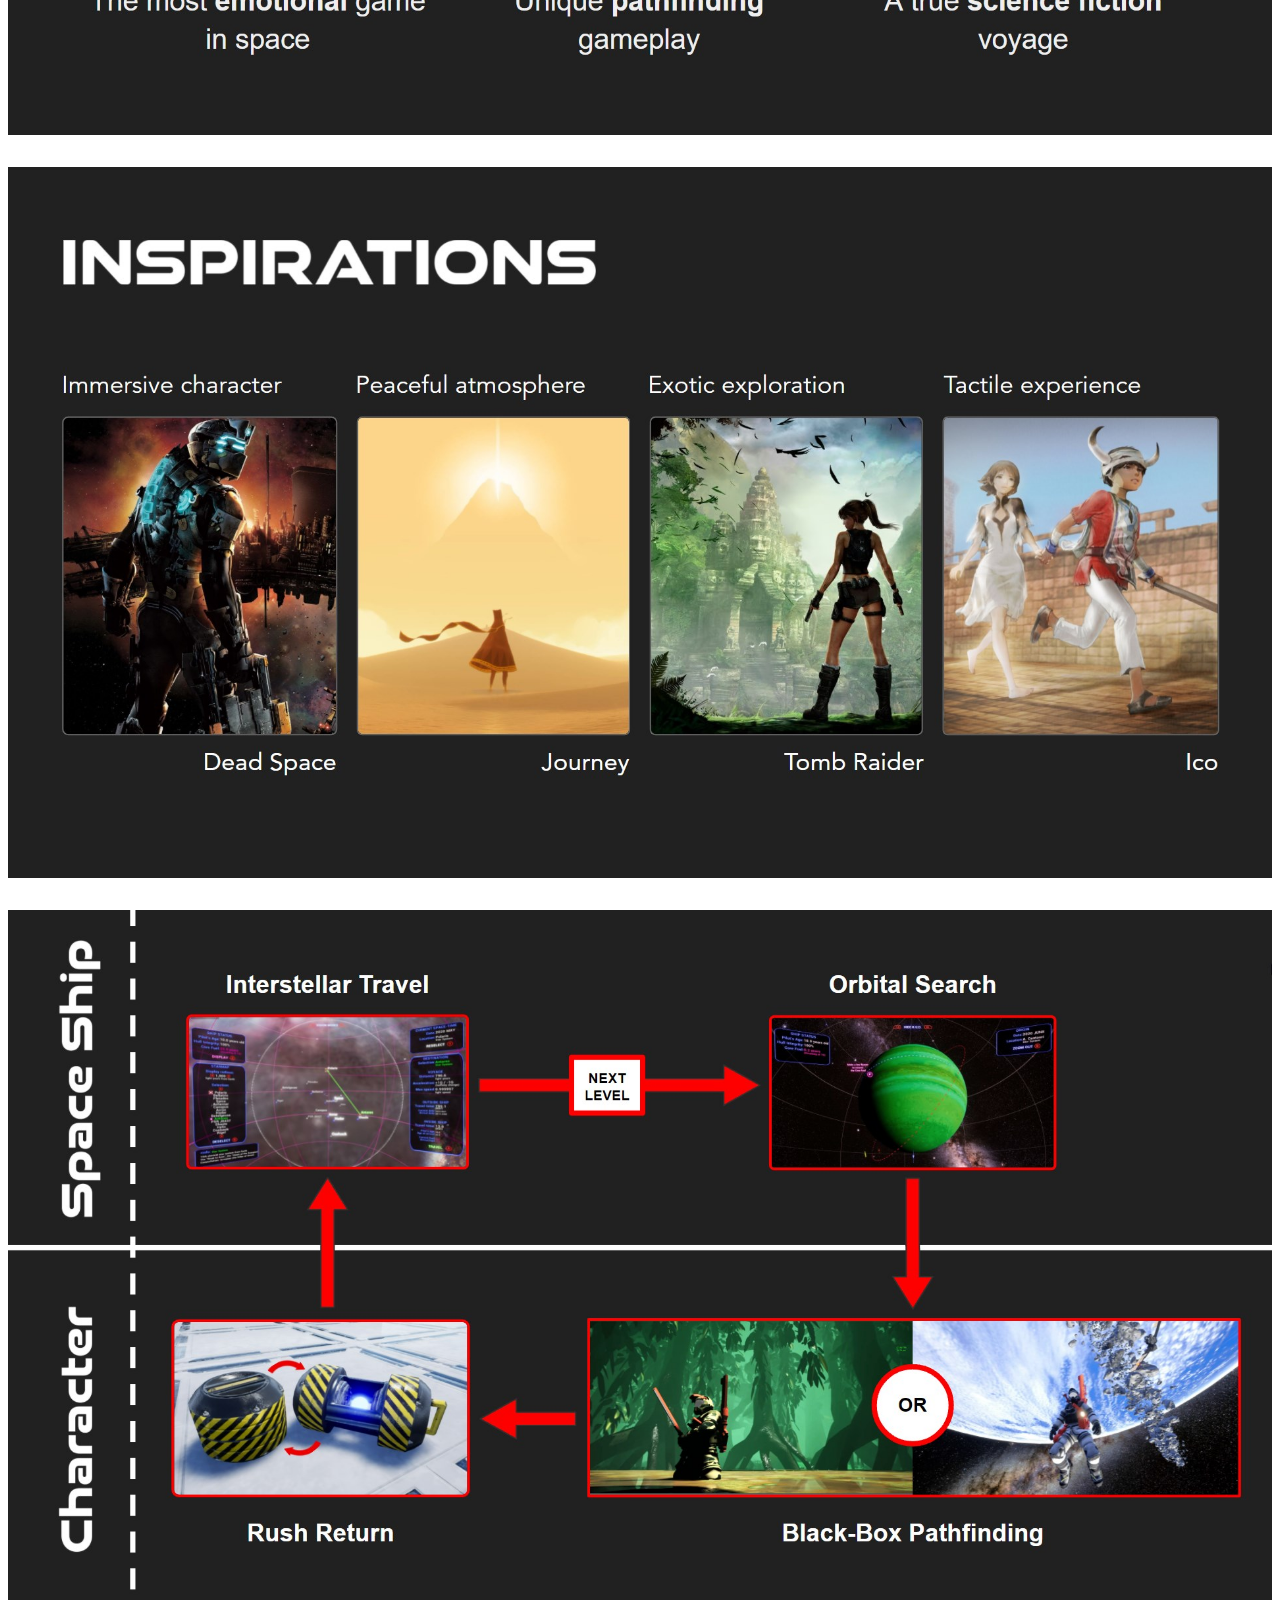
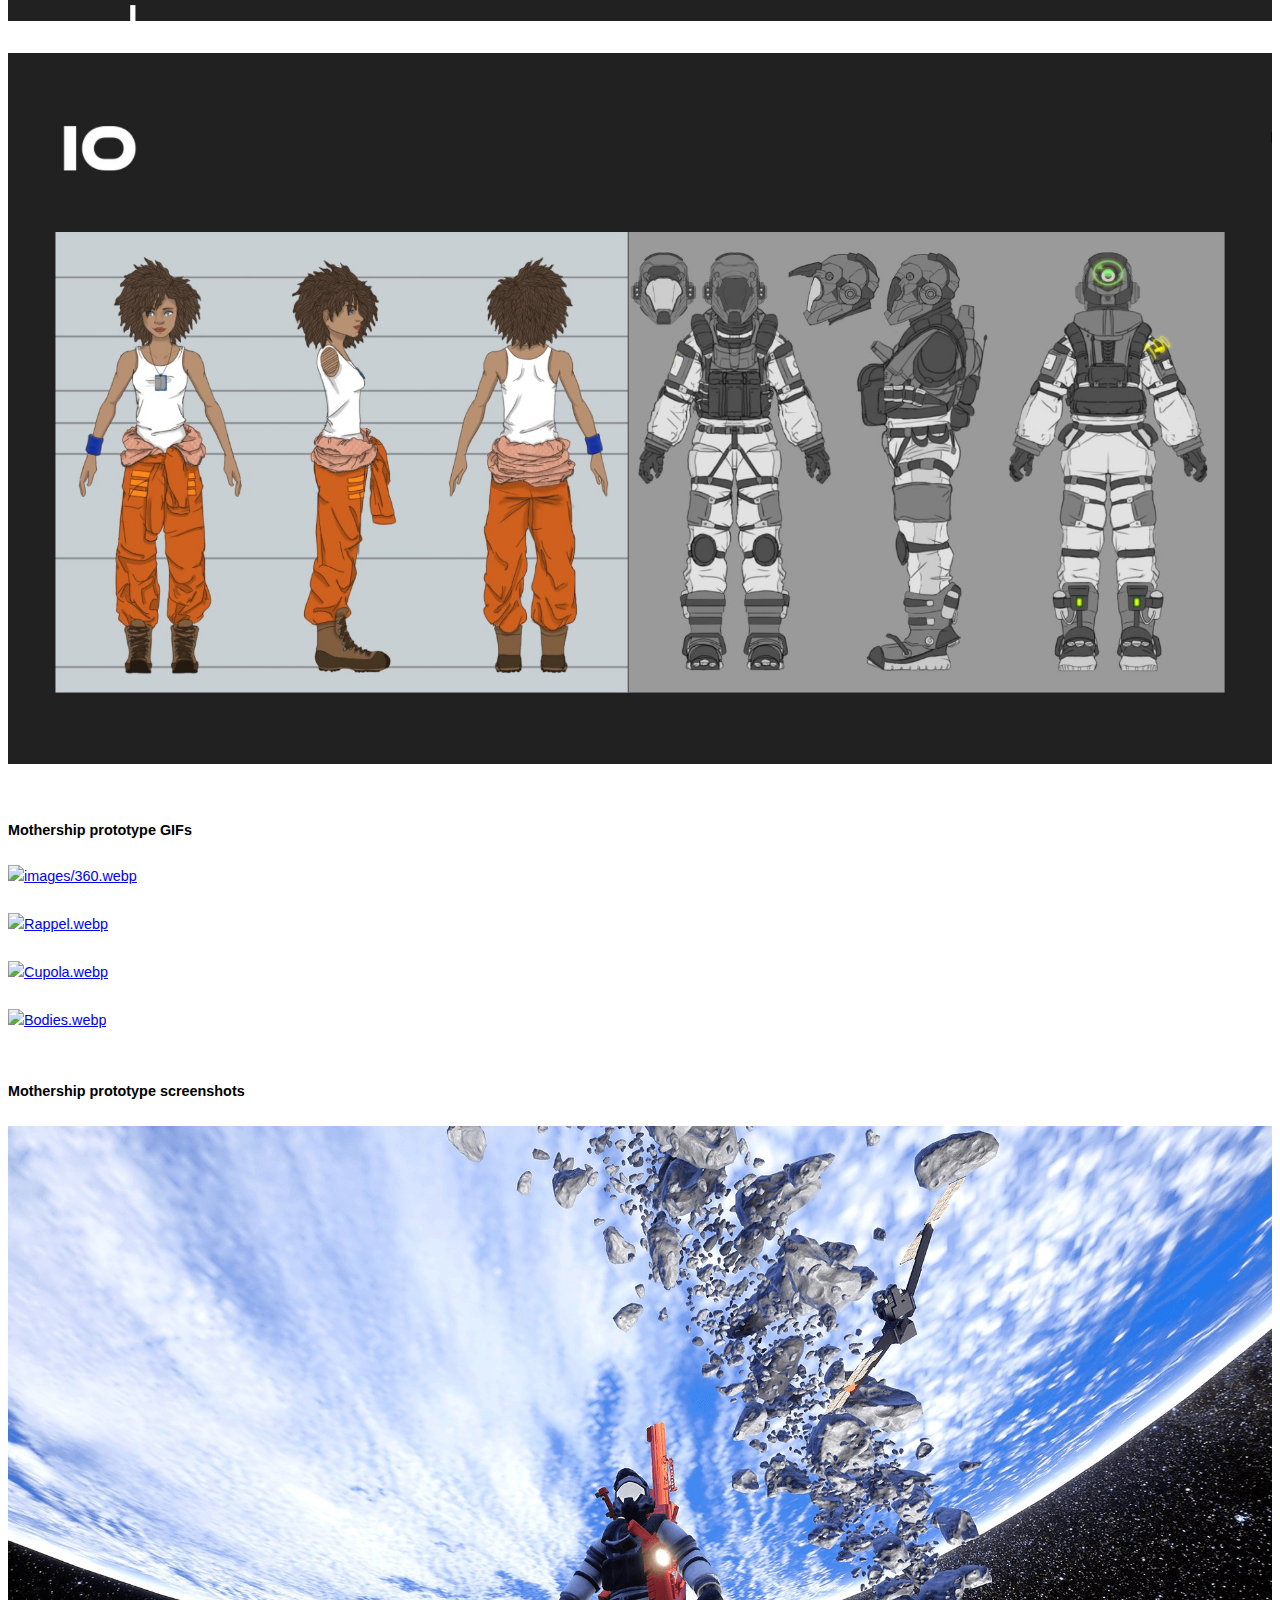
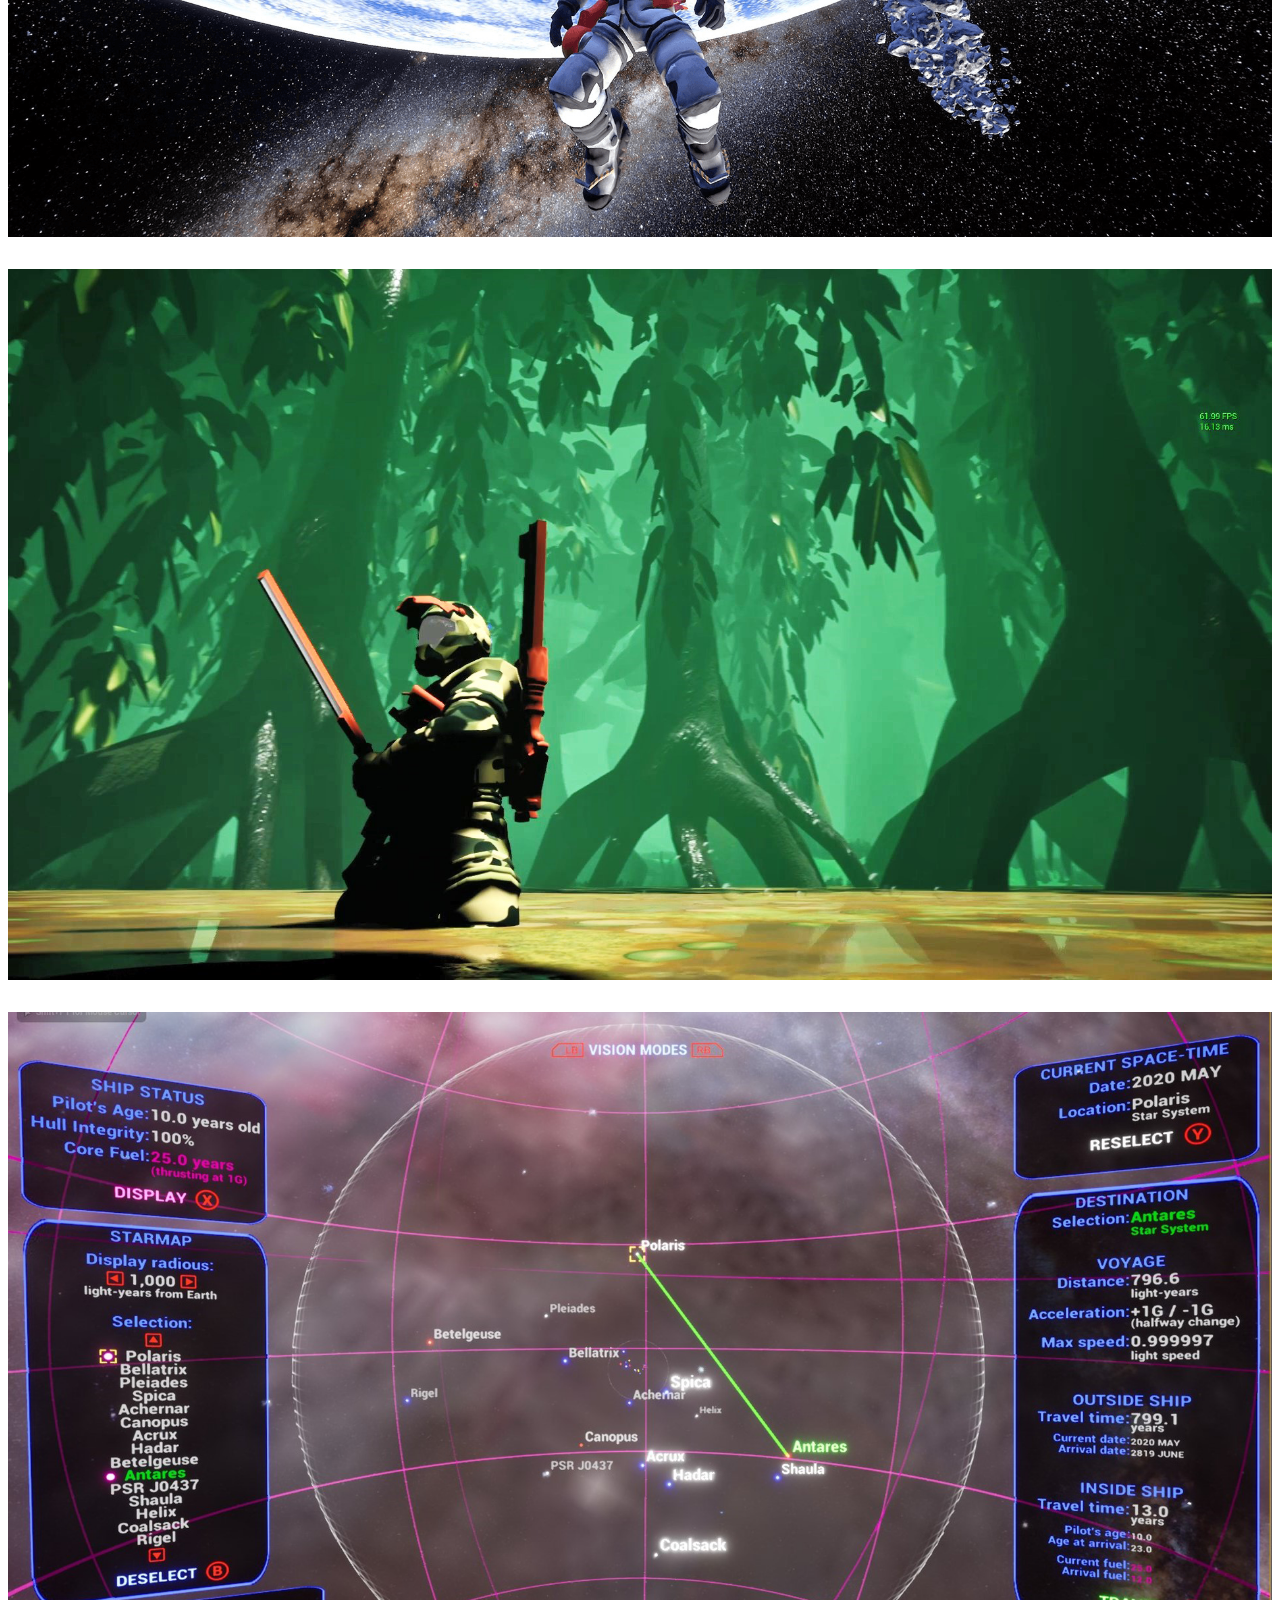
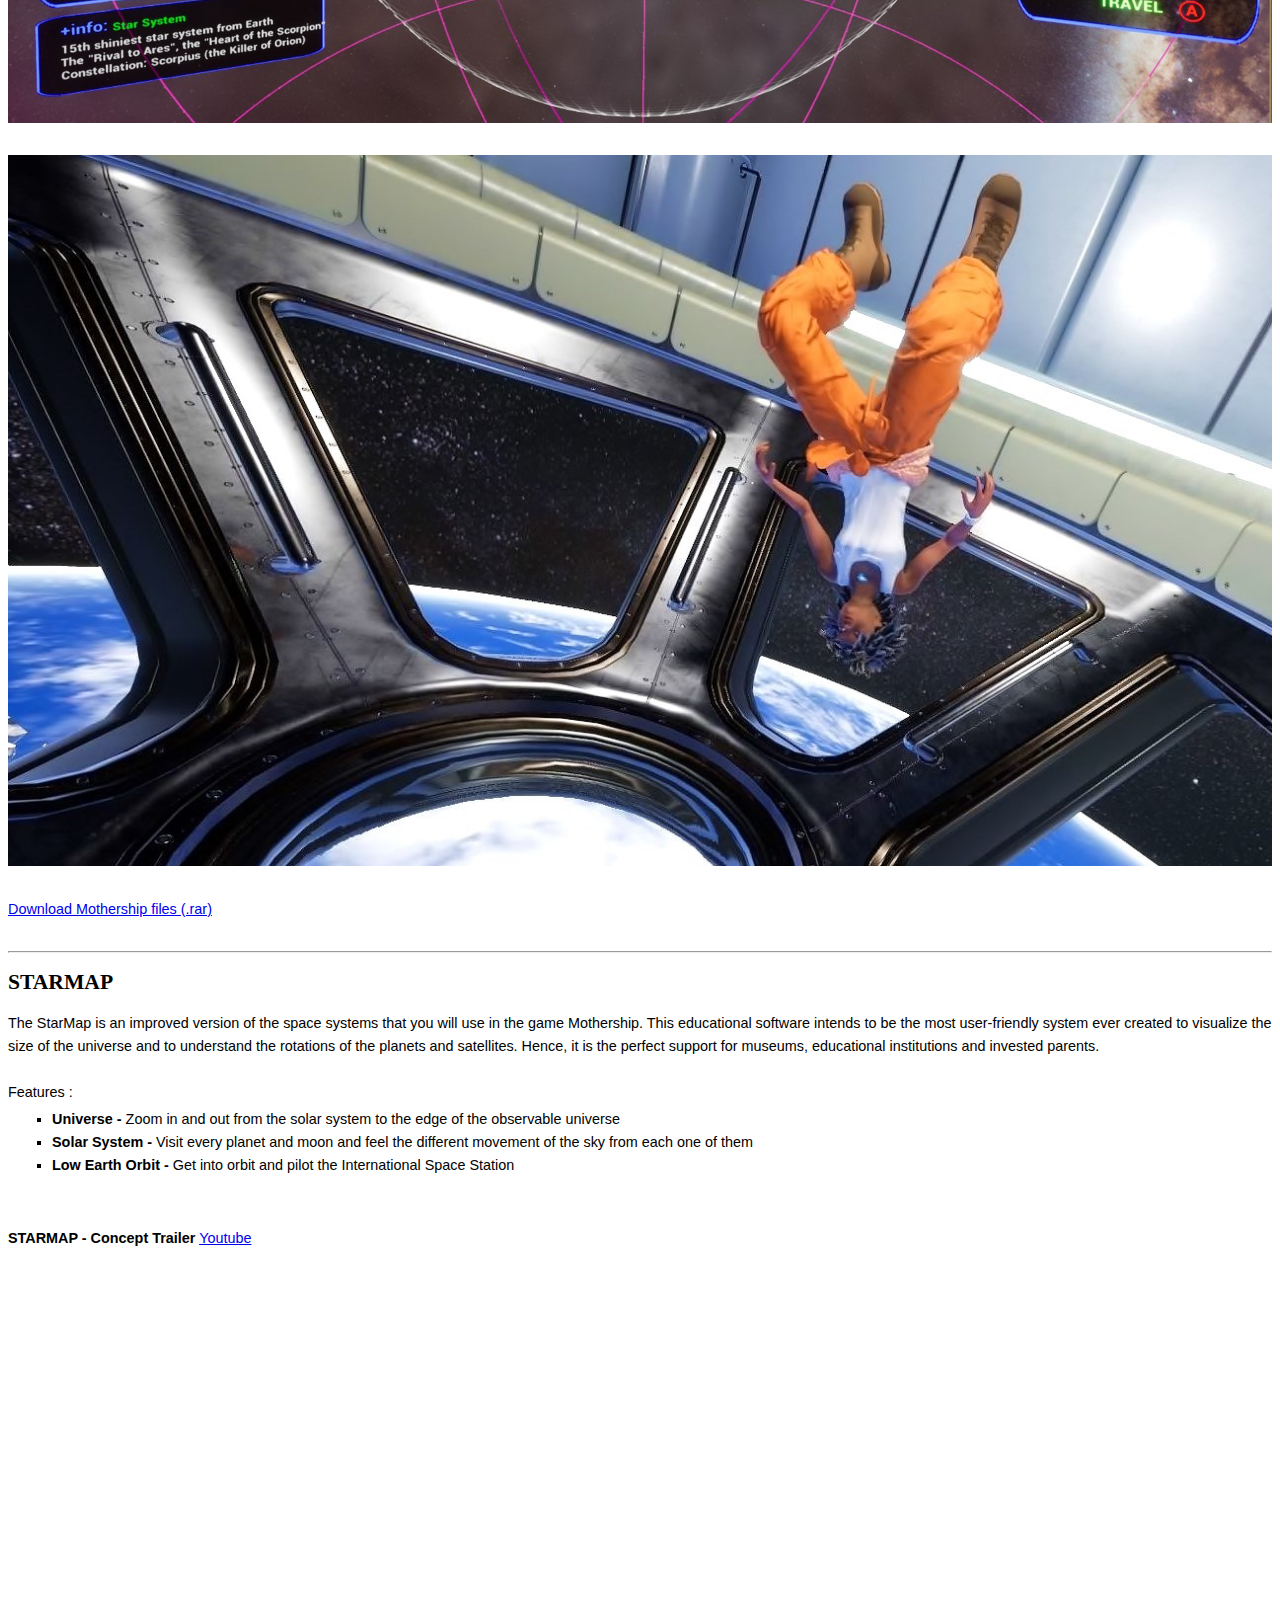
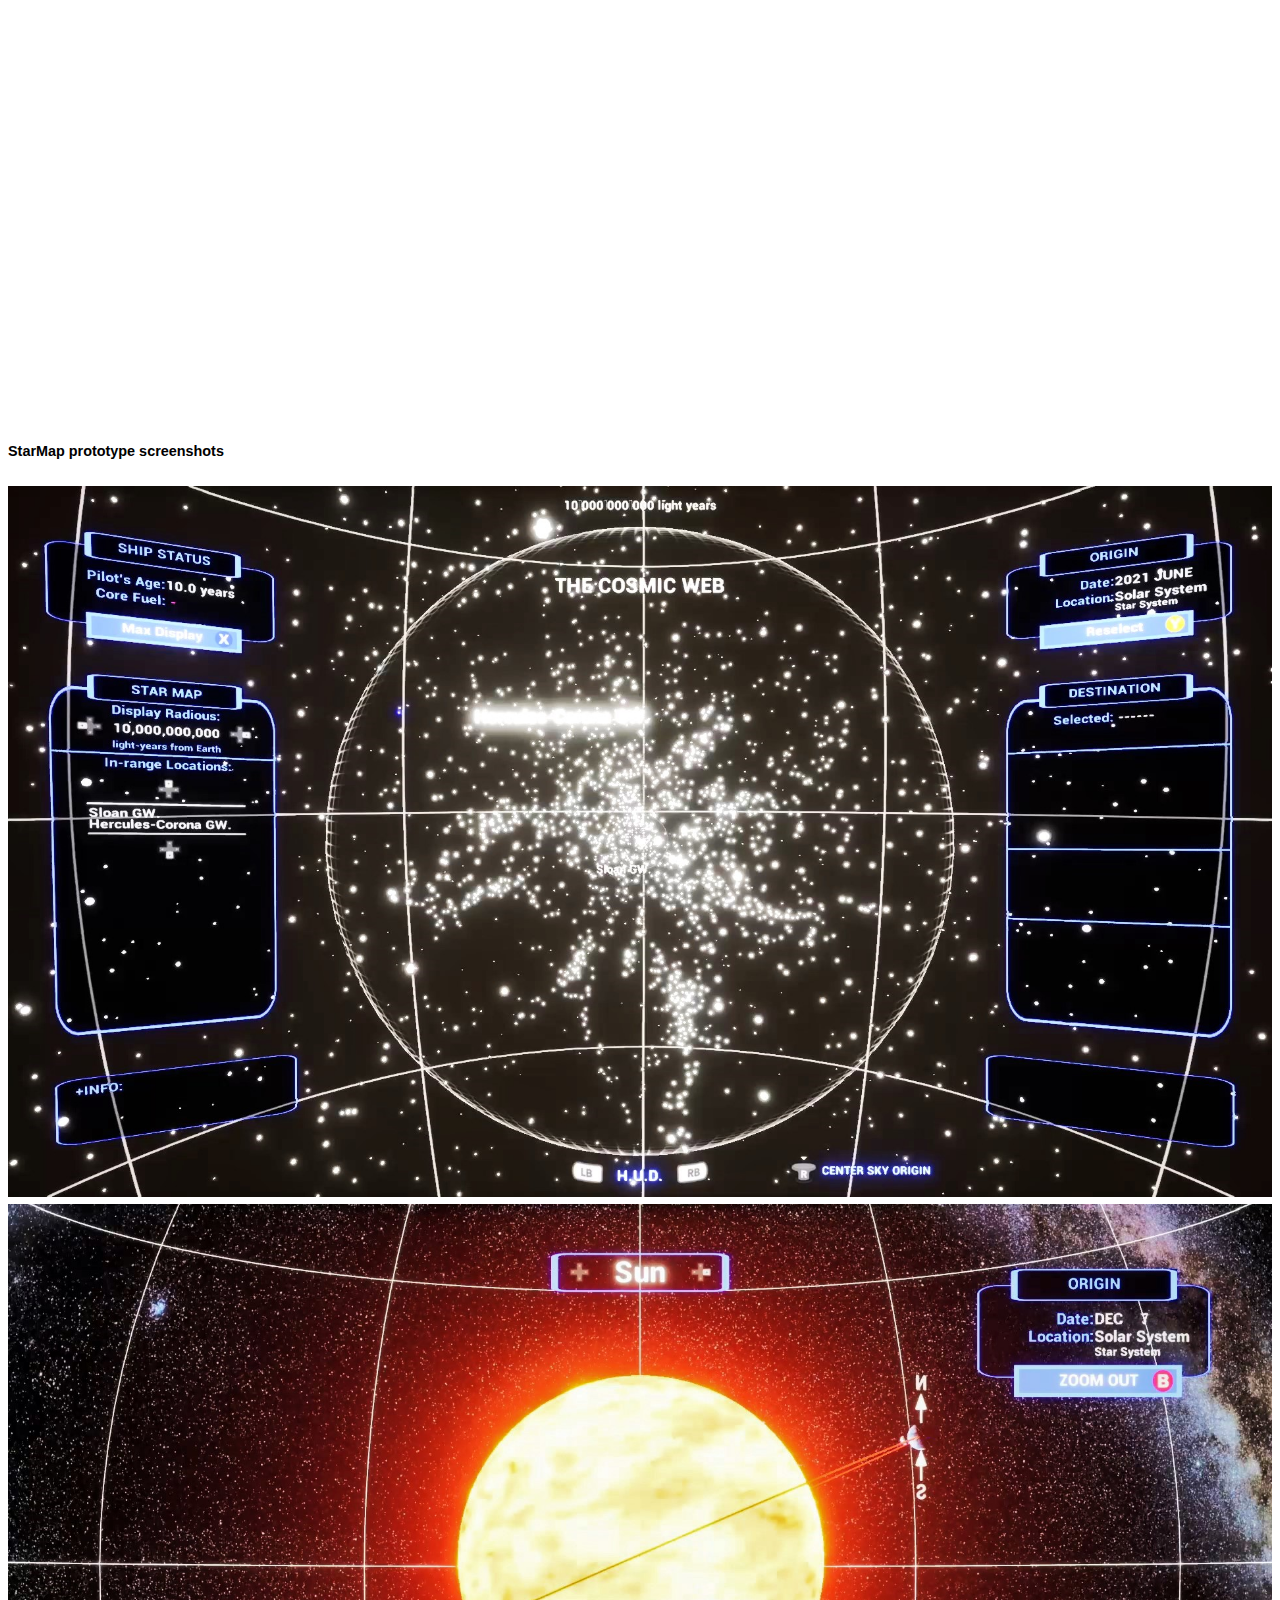
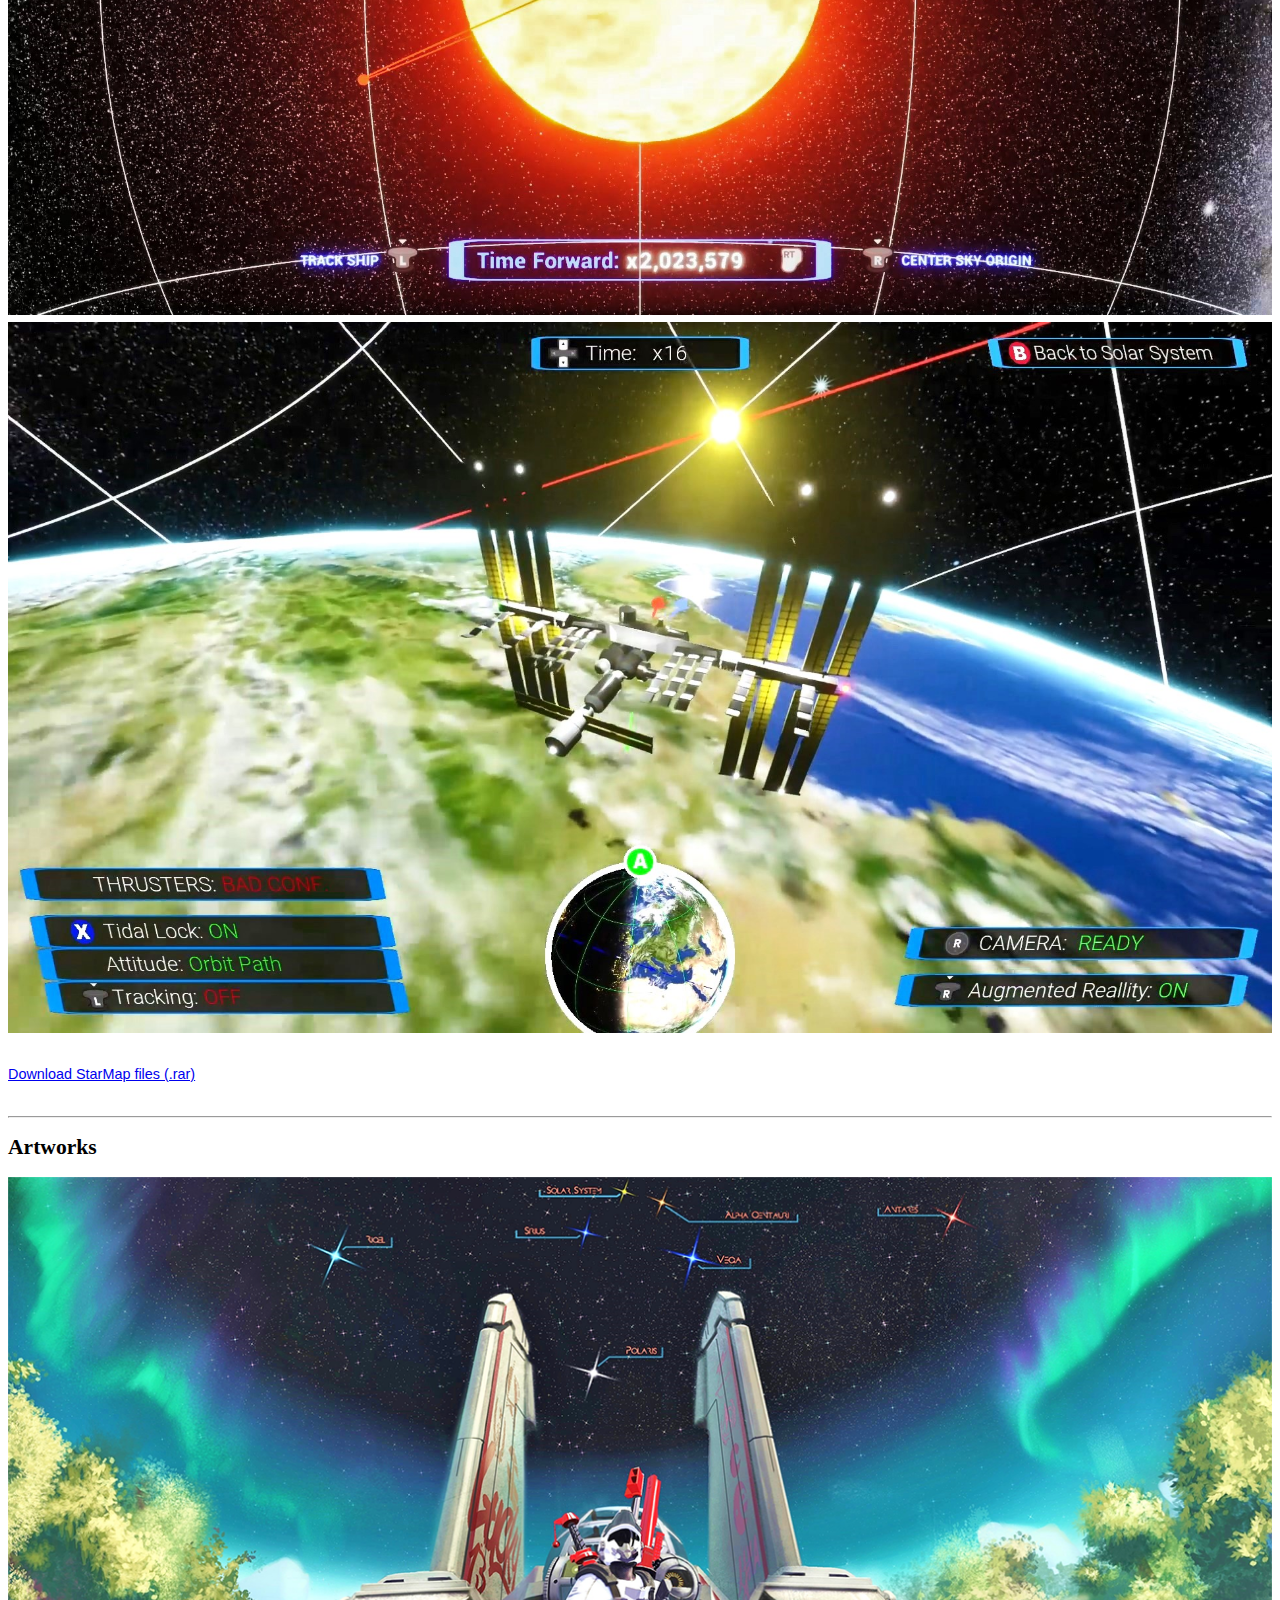
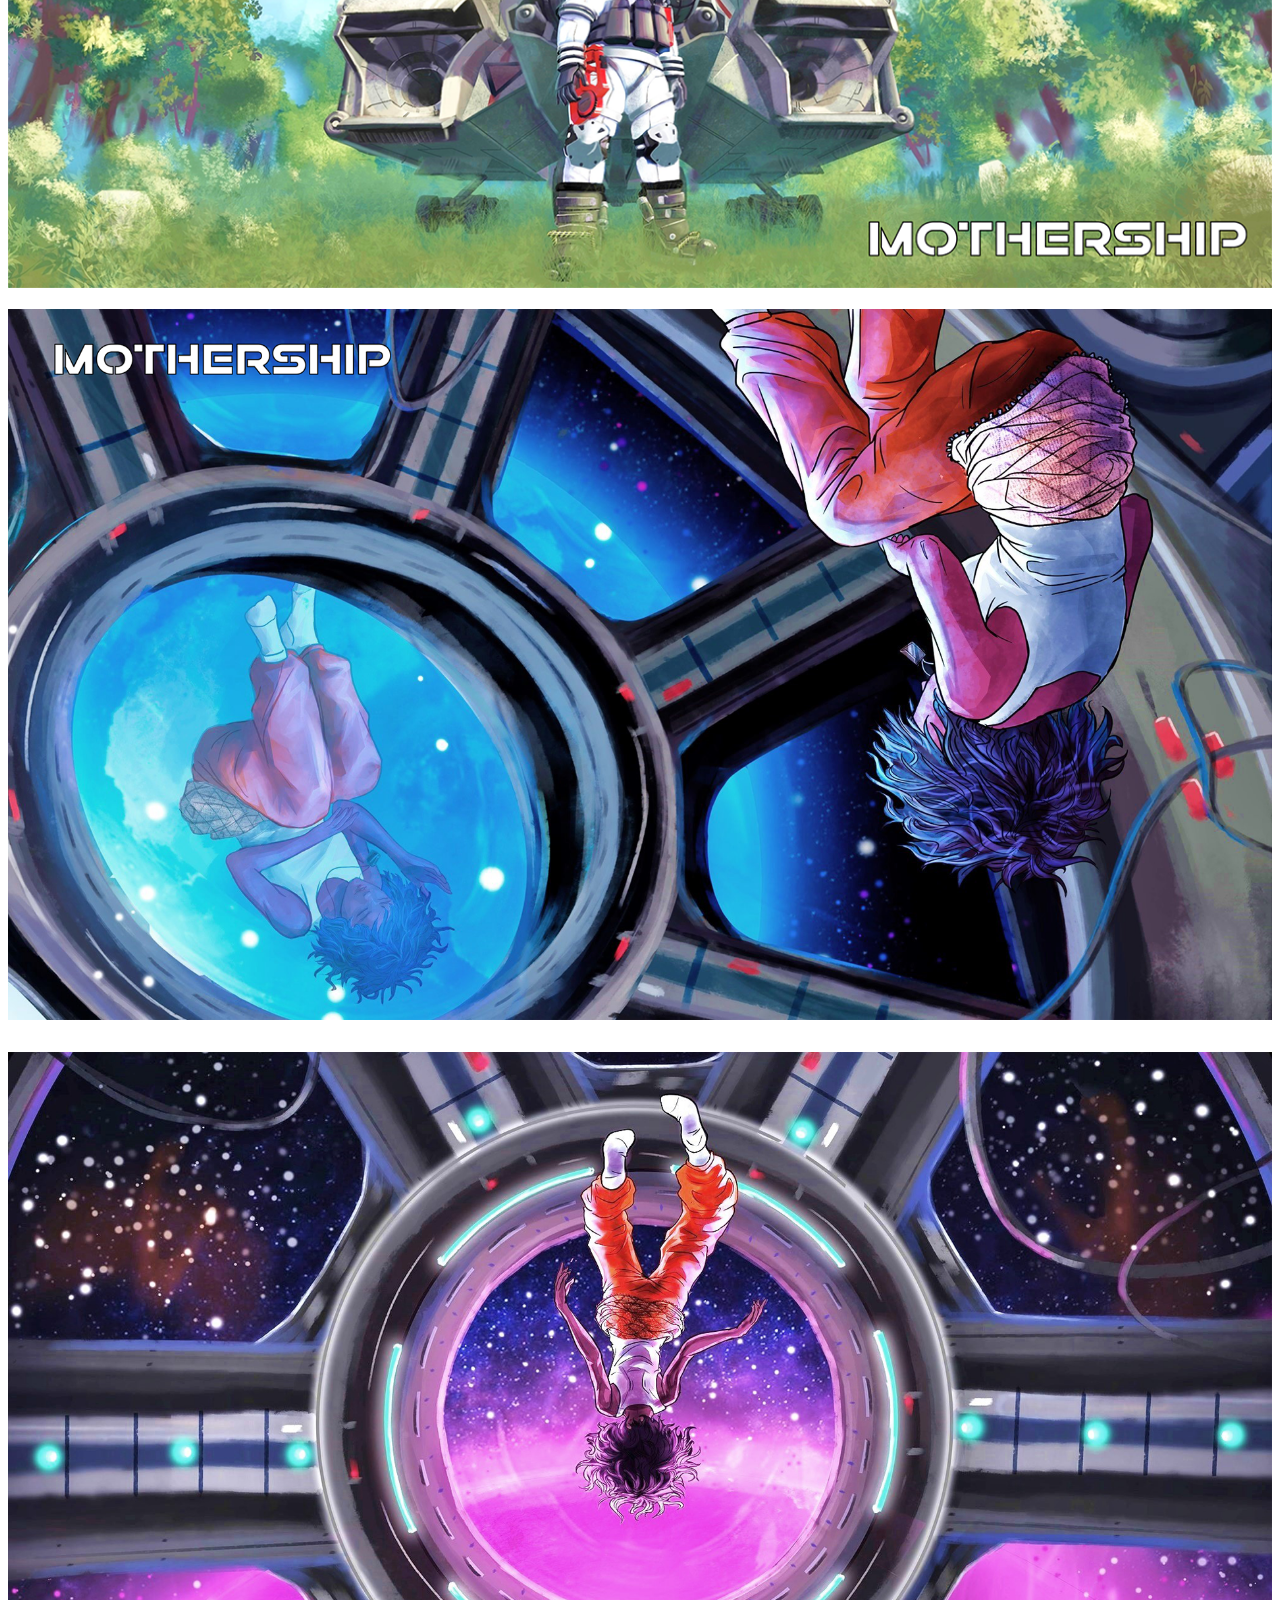
==== commit a97eba1c: "Add files via upload" ====
--- a/index.html
+++ b/index.html
@@ -249,31 +249,19 @@
 							<h2 id="SPACEGameStudio">SPACE Game Studio</h2>
 
 							
-							SPACE-GS is a video game studio based in Hamburg, Germany. Its goal is to create adventure games that focus on the feelings of freedom, autonomy, and inner peace. This is achieved through diegetic systems design, organic game mechanics (as opposed to stat-oriented), and open worlds that can be freely explored. At the same time, SPACE-GS seeks to engage with themes of human fraternity and to offer indirect learning about real-world science and culture. 
+							Moin ! I'm Carlos, the solo indie developer behind SPACE Game Studio. In 2018 I quit my job as aeronautical engineer in Toulouse to become a video game creator from scratch and in 2024 I moved to live in Hamburg looking to connect with a bigger video game creators community. My first project is 
+
+							<a href="#MOTHERSHIP">MOTHERSHIP</a>
+
+							, a peaceful exploration game mixing adventure and real astronomy. It has received an Epic MegaGrant from Epic Games and it is currently under development. In parallel, I have been developing the 
+
+							<a href="#STARMAP">STARMAP</a>
+
+							, an educational version of the game’s space systems for museums and educational institutions.
 							<br/><br/>
-							The first project in progress is 
-							 
-
-							<a href="#MOTHERSHIP">MOTHERSHIP</a>
-
-
-							
-							, a peaceful exploration game mixing adventure and real astronomy. This game has received an Epic MegaGrant from Epic Games which was a gamechanger for the studio. In parallel, it has been developing the 
-							
-
-							<a href="#STARMAP">STARMAP</a>
-
-
-							, an educational version of the game’s space systems for museums and educational institutions.
-							
-
-							<br/><br/>
-
-						        
-					        The studio founder is Carlos, an aeronautical engineer and independent game designer. He was born in the mediterranean city of Valencia, in Spain. He got his aeronautical degree in the Polytechnic University of Madrid where he participated in the UPM/Sat-2 microsatellite project (successfully launched in 2020). Afterwards he moved to Toulouse where he has been working in Design Office for several Airbus projects and in collaboration with its flight test pilots. He began his endeavour of creating a video game studio on the spring of 2018 in a self-learning way. His major game design influences are the works of Fumito Ueda (Ico) and Matt Nava (Journey). And lastly he moved to Hamburg, in Germany, on his will to conect with a bigger video game creators community.
-					        
-
-					        <br/>
+							I became an indie game dev to create the kind of games I wanted to play but found scarce in the market. As AAA action-adventure games were shifting towards more cinematic, resource-management experiences (like the Tomb Raider reboot in 2013), I wanted to offer simpler, straightforward gameplay with a focus on autonomy and freedom. I wanted to create open worlds to explore freely with some organic/diegetic game mechanics. Few games do this today, like The Pathless, Alba a Wildlife Adventure, A Short Hike, Outer Wilds, Shadow of the Colossus and Grow Home. Lastly, I saw games as a way to explore themes of human connection and indirectly teach real-world science and culture.
+
+							<br/>
 
 
 					        <div class="uk-hidden">						 
@@ -329,6 +317,17 @@
 					<br/>
 
 					
+					This project has received an Epic MegaGrant from Epic Games. For me, this recognition was the proof I needed to find the courage to move forward with this colossal project on my own, to create the game I dreamed of.
+
+					<p><a href="images/other_images/Epic_MegaGrants_Recipient_logo_BlackGround.jpg"target="_blank"rel="noopener noreferrer"><img src="images/other_images/Epic_MegaGrants_Recipient_logo_BlackGround.jpg" alt="images/other_images/Epic_MegaGrants_Recipient_logo_BlackGround.jpg" /></a></p>
+
+
+
+					<br/>
+					<br/>
+
+
+
 
 					<strong> MOTHERSHIP - Epic MegaGrant Announcement Trailer</strong>
 
@@ -396,7 +395,7 @@
 
 					<h2 id="STARMAP">STARMAP</h2>
 
-			                The StarMap is an improved version of the space systems that you will use in the Mothership game. This educational software is the most user-friendly system ever created to visualize the size of the universe and to understand the rotations of the planets and satellites. Hence, it is the perfect support for museums, educational institutions and invested parents.
+			                The StarMap is an improved version of the space systems that you will use in the game Mothership. This educational software intends to be the most user-friendly system ever created to visualize the size of the universe and to understand the rotations of the planets and satellites. Hence, it is the perfect support for museums, educational institutions and invested parents.
 			            
 			                <br/><br/>
 						
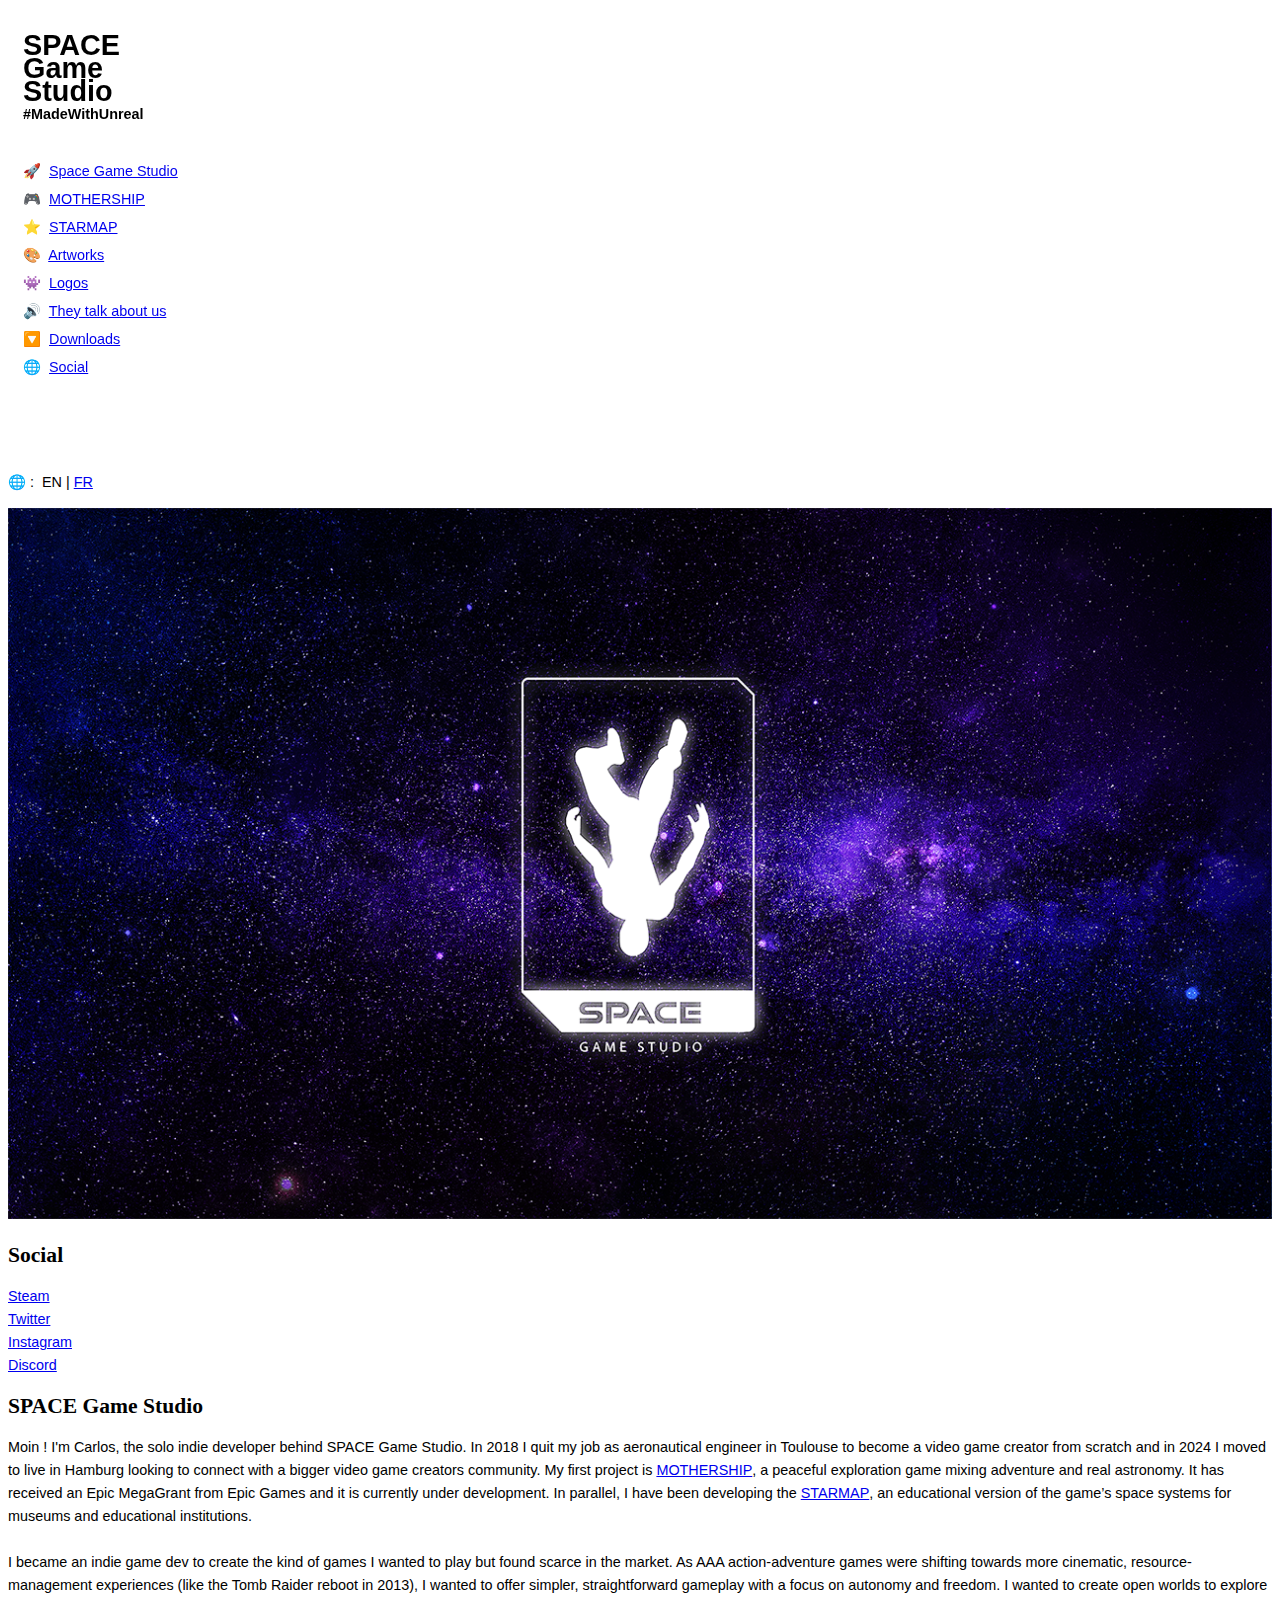
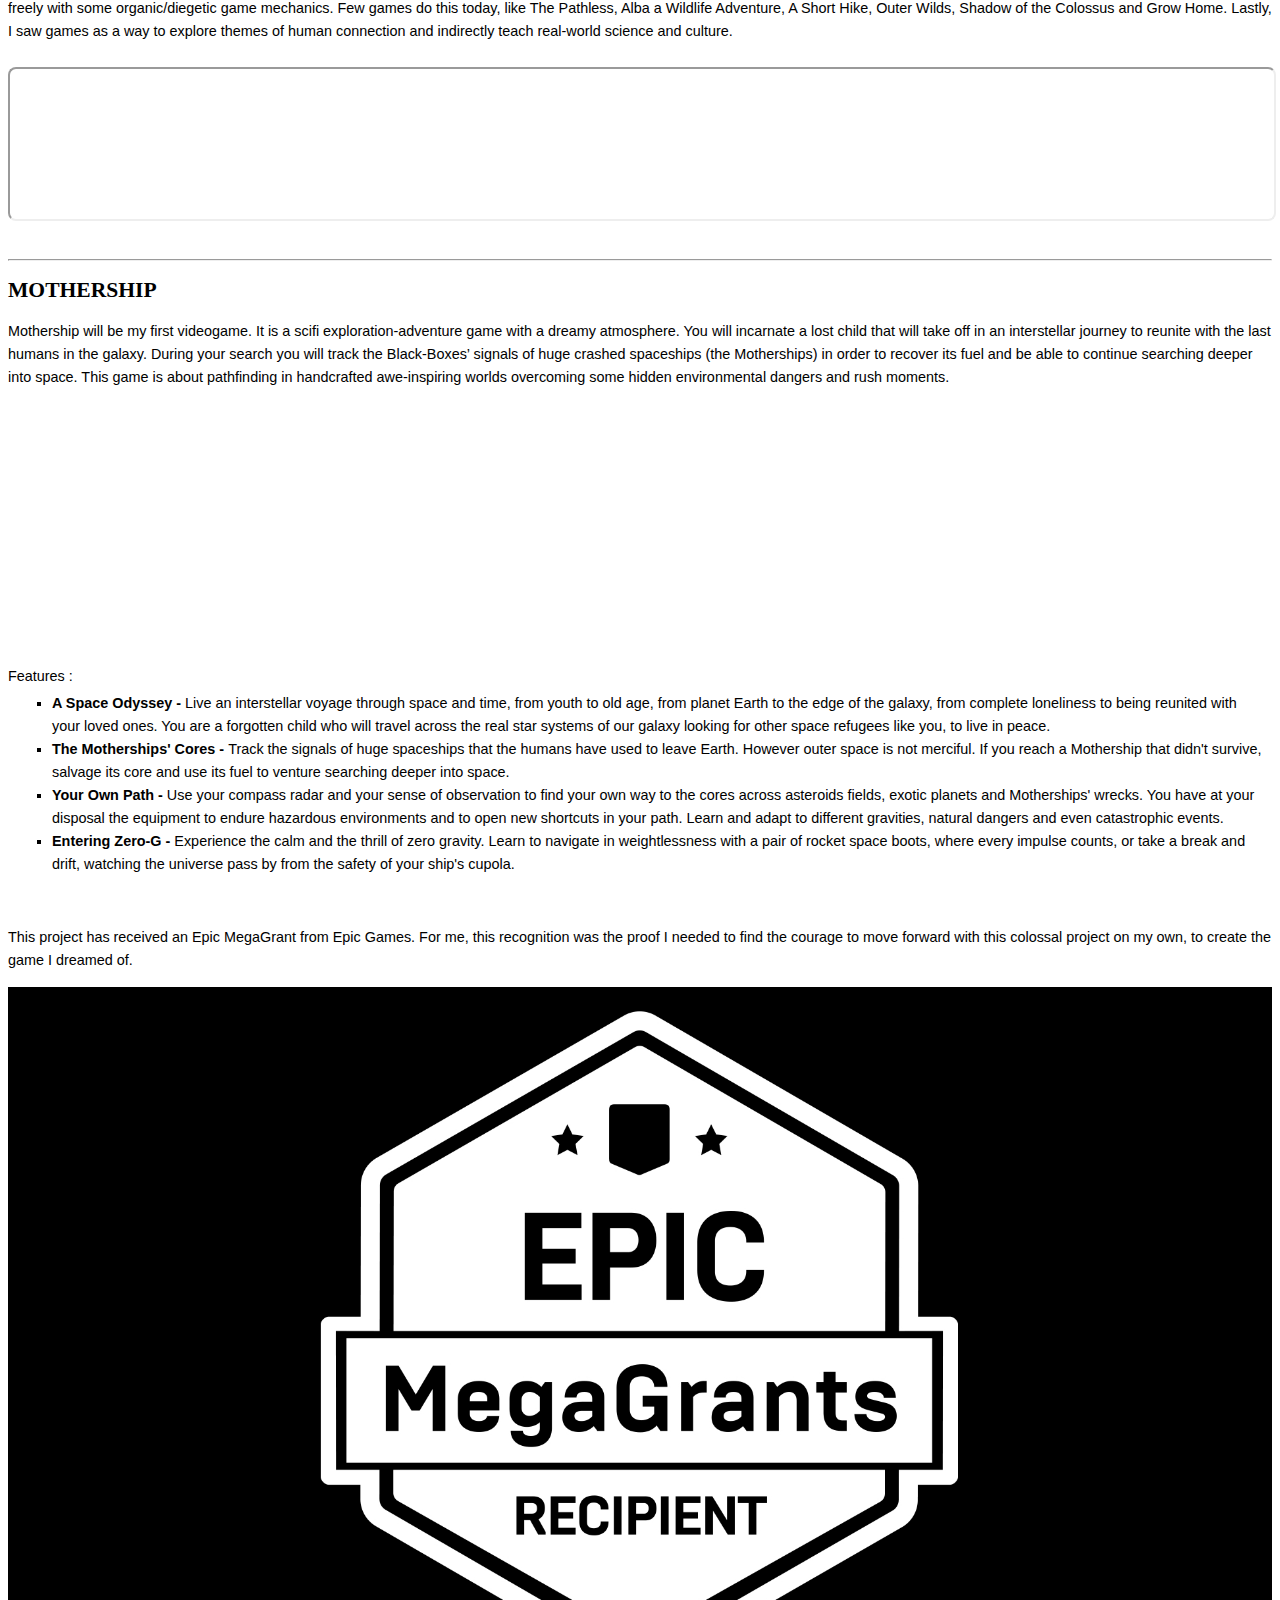
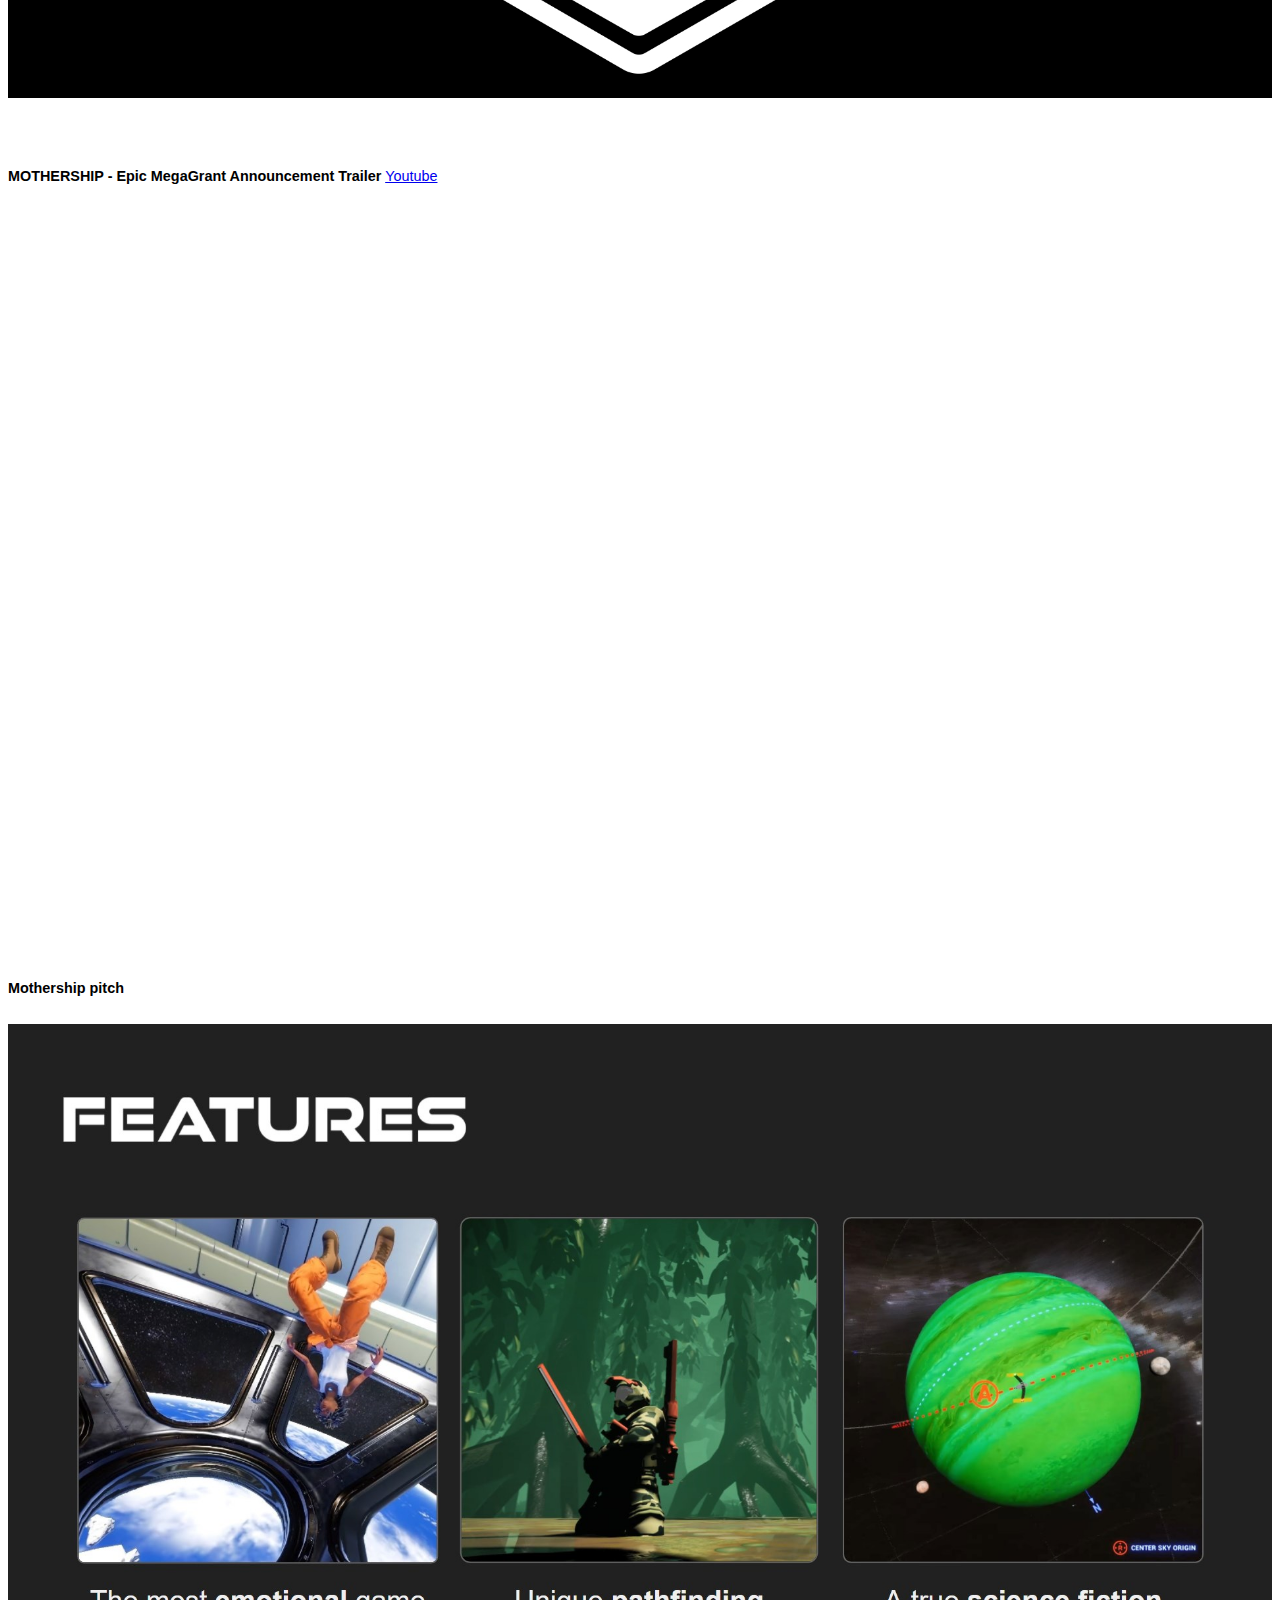
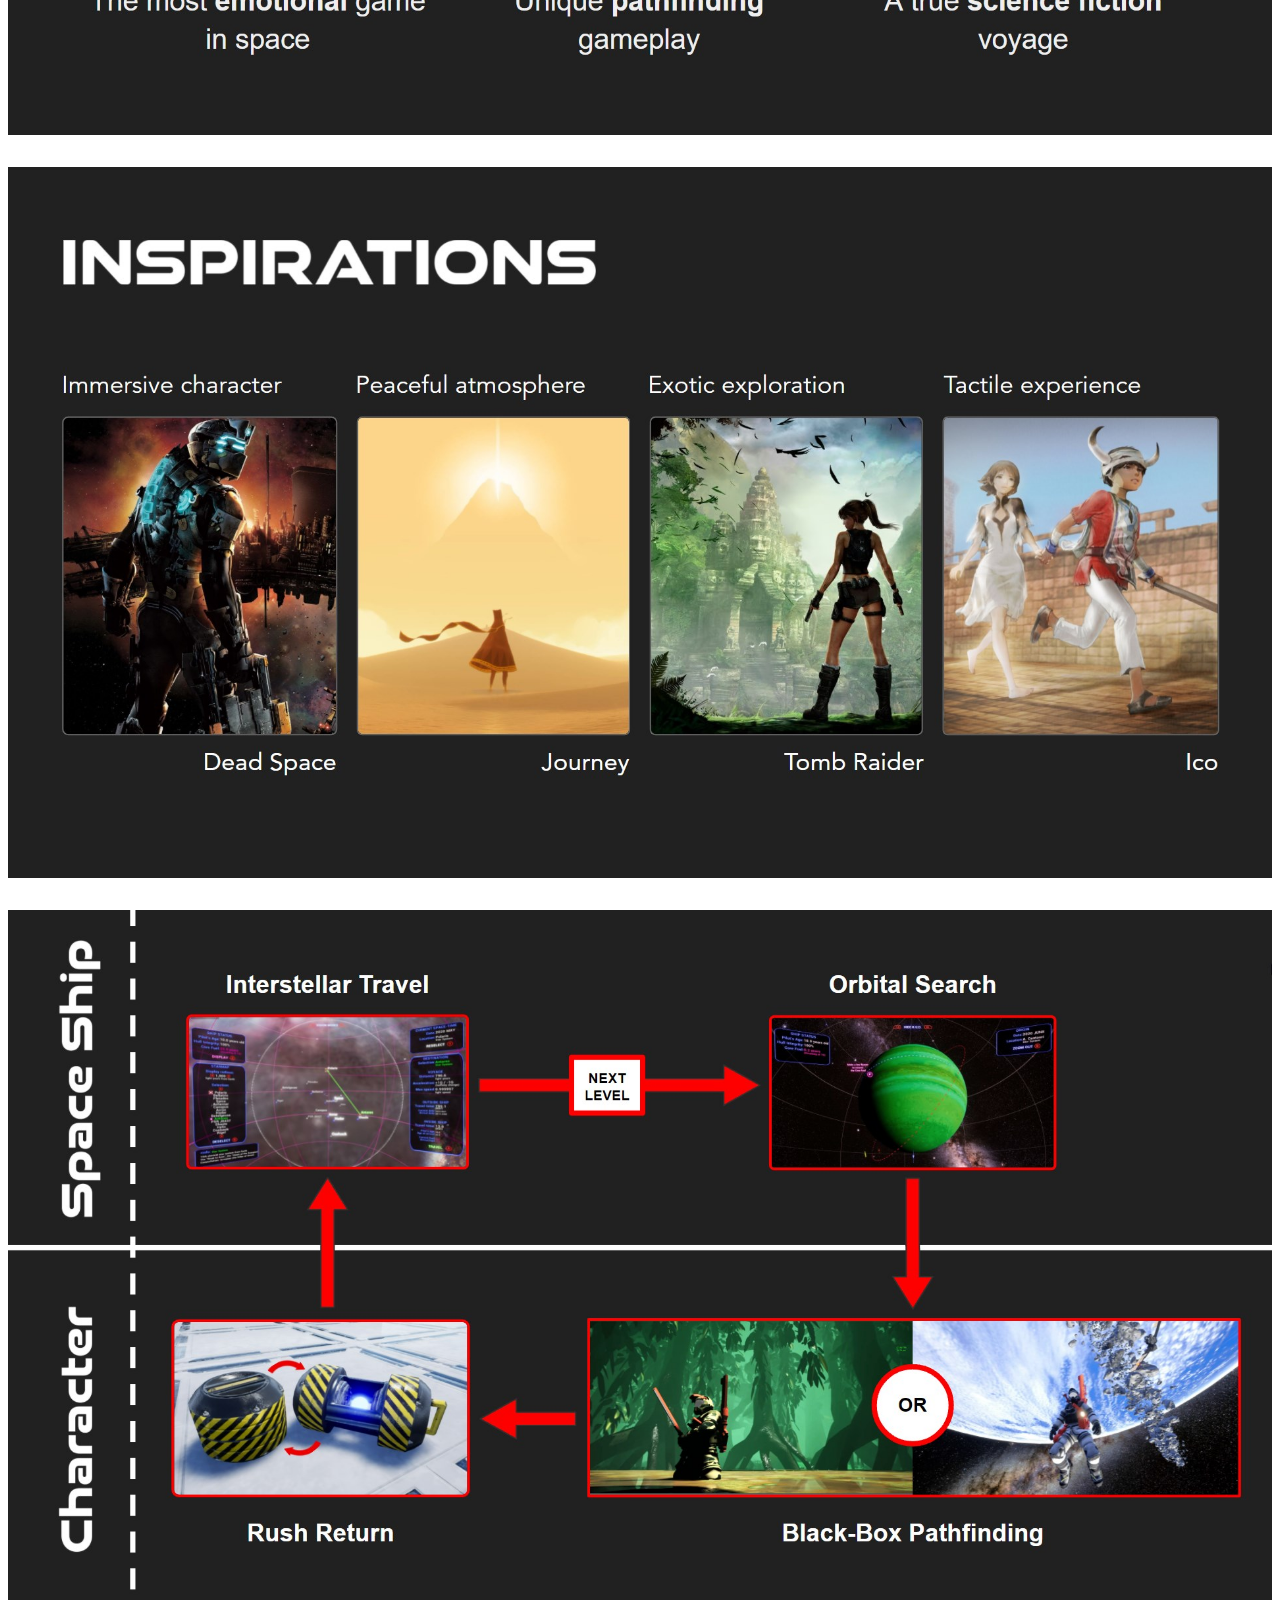
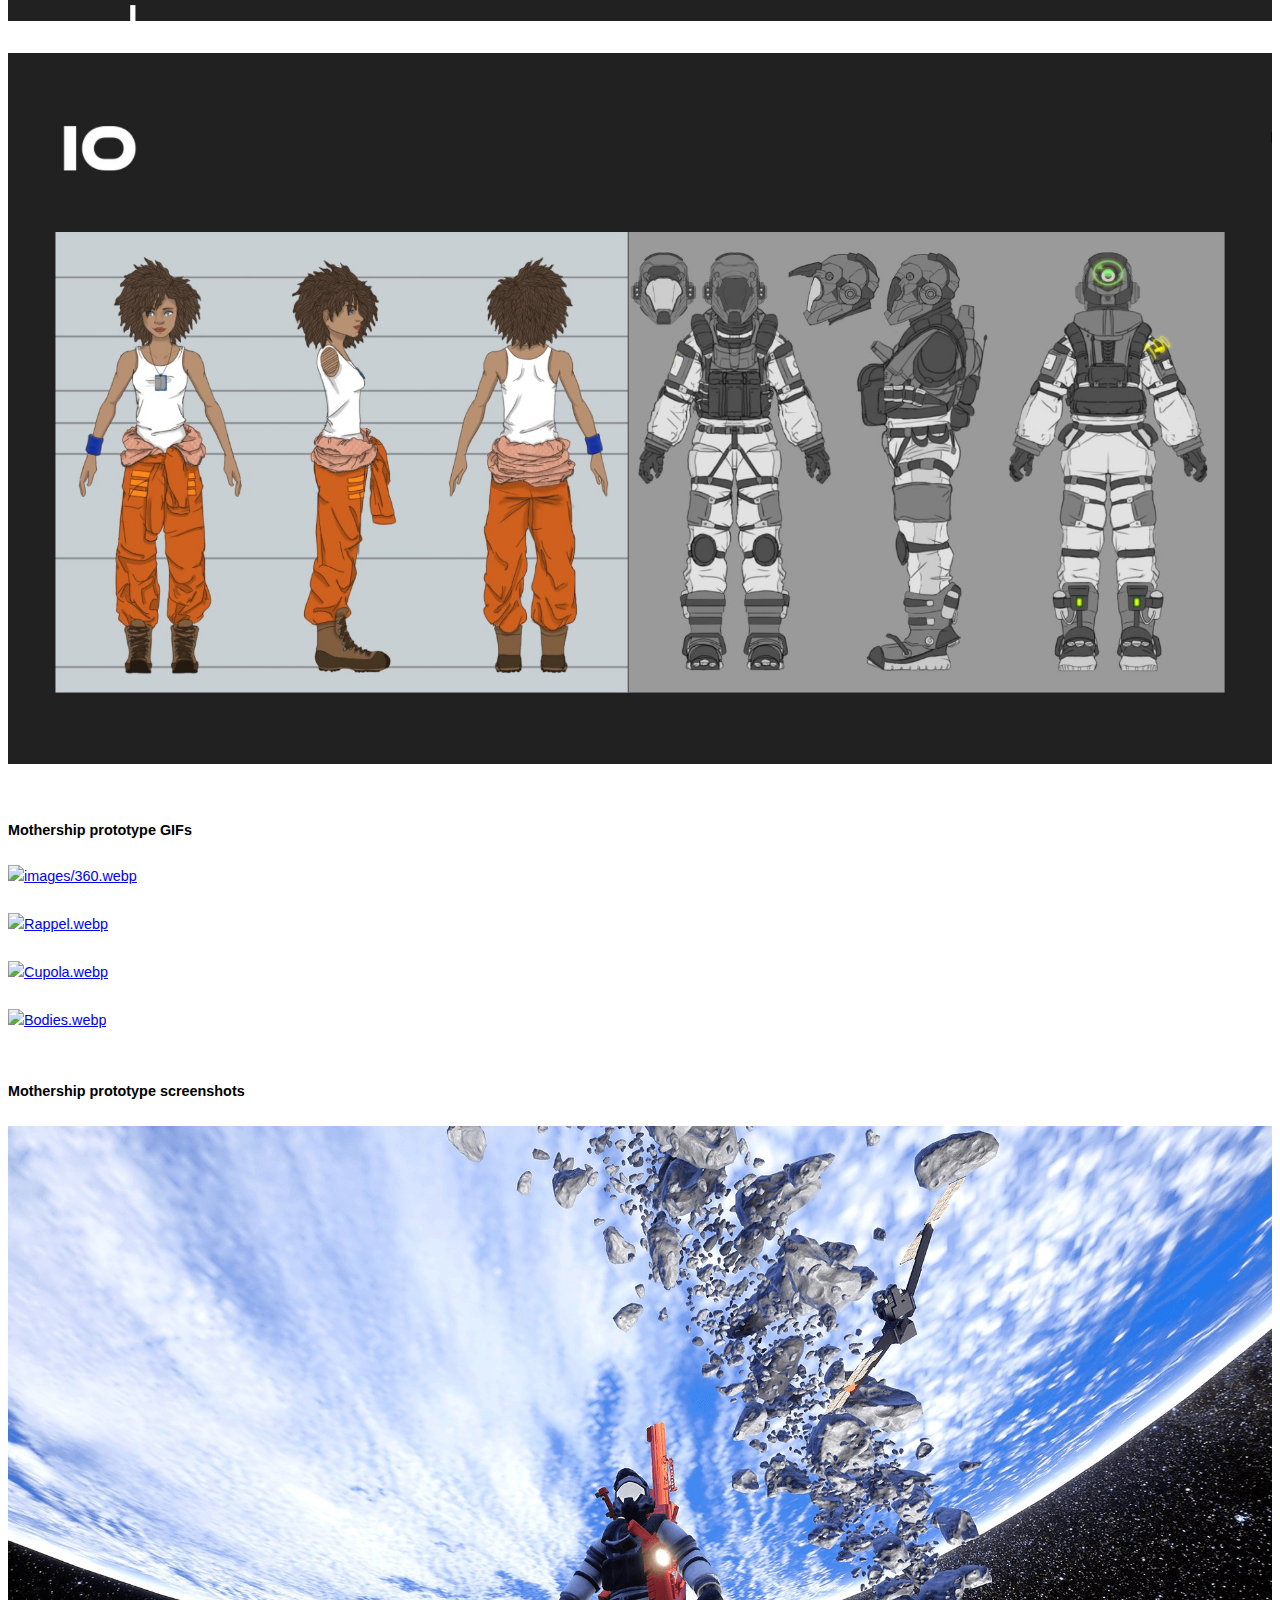
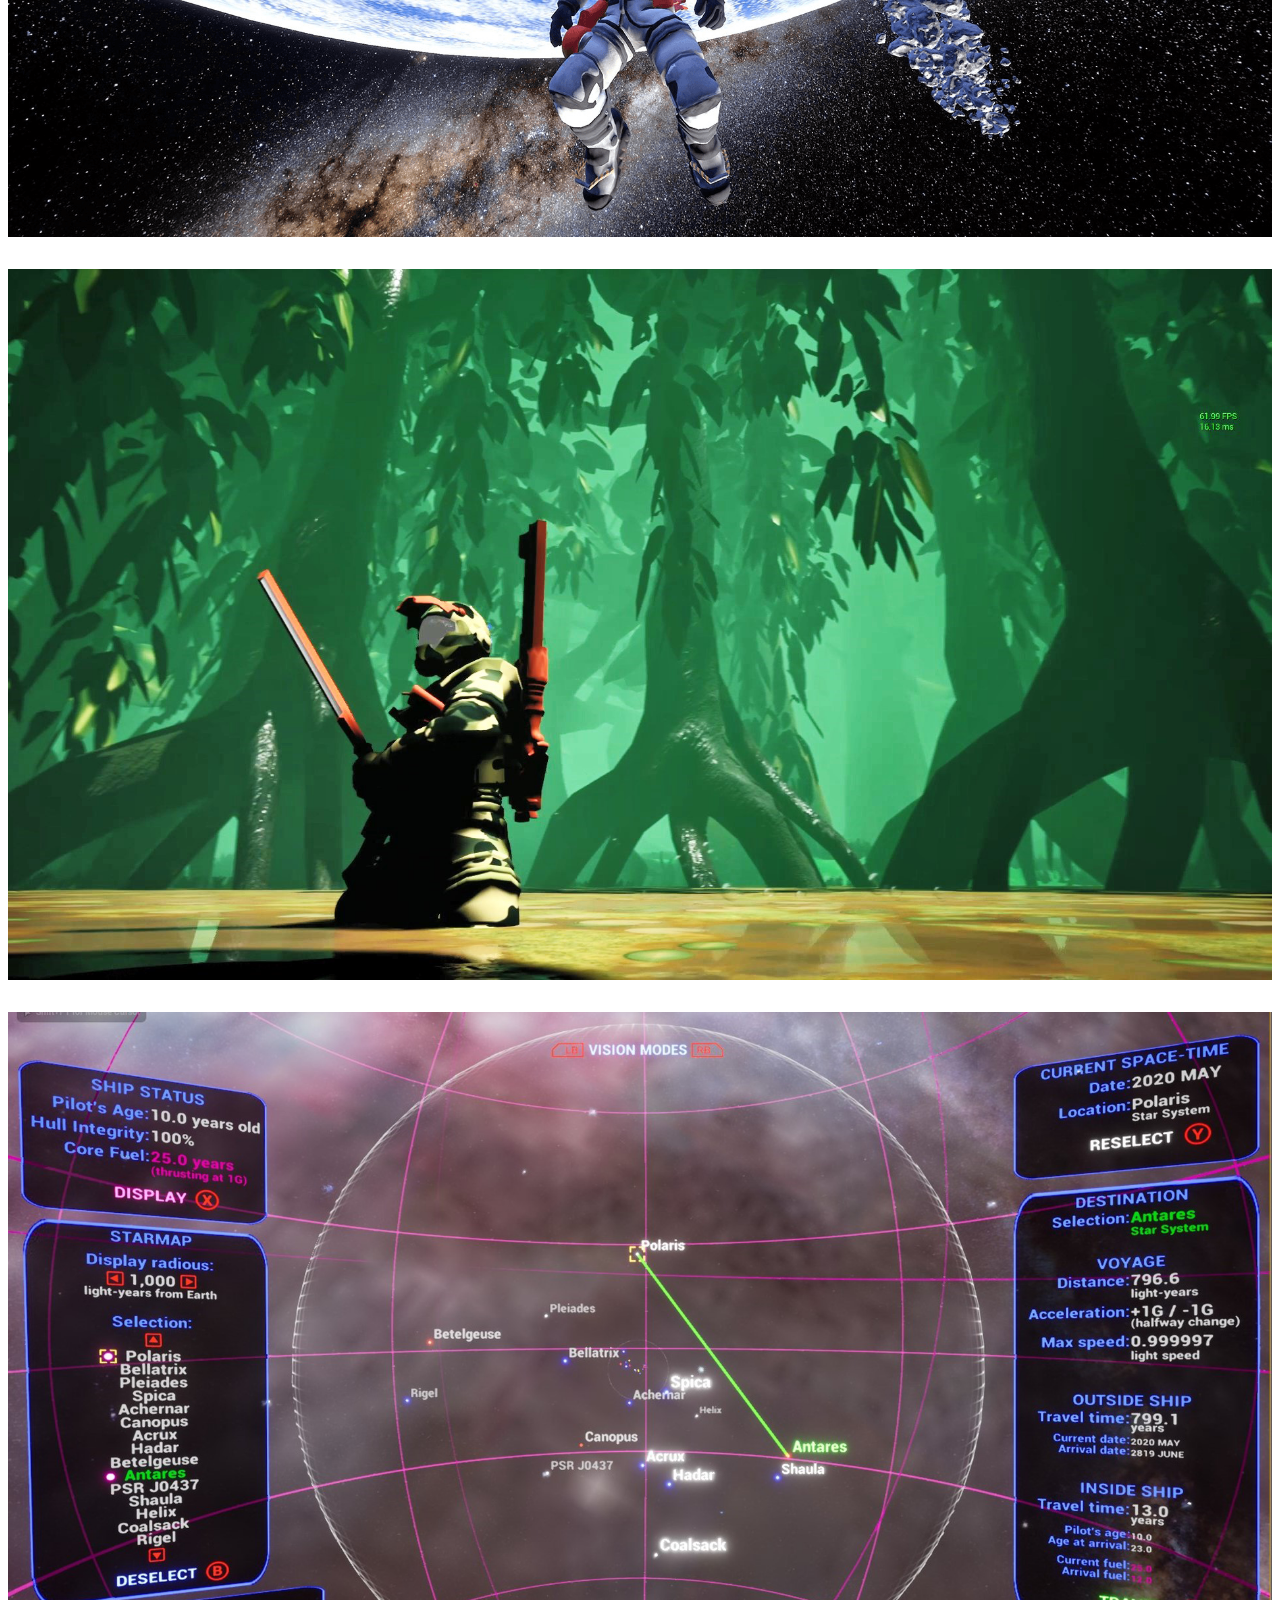
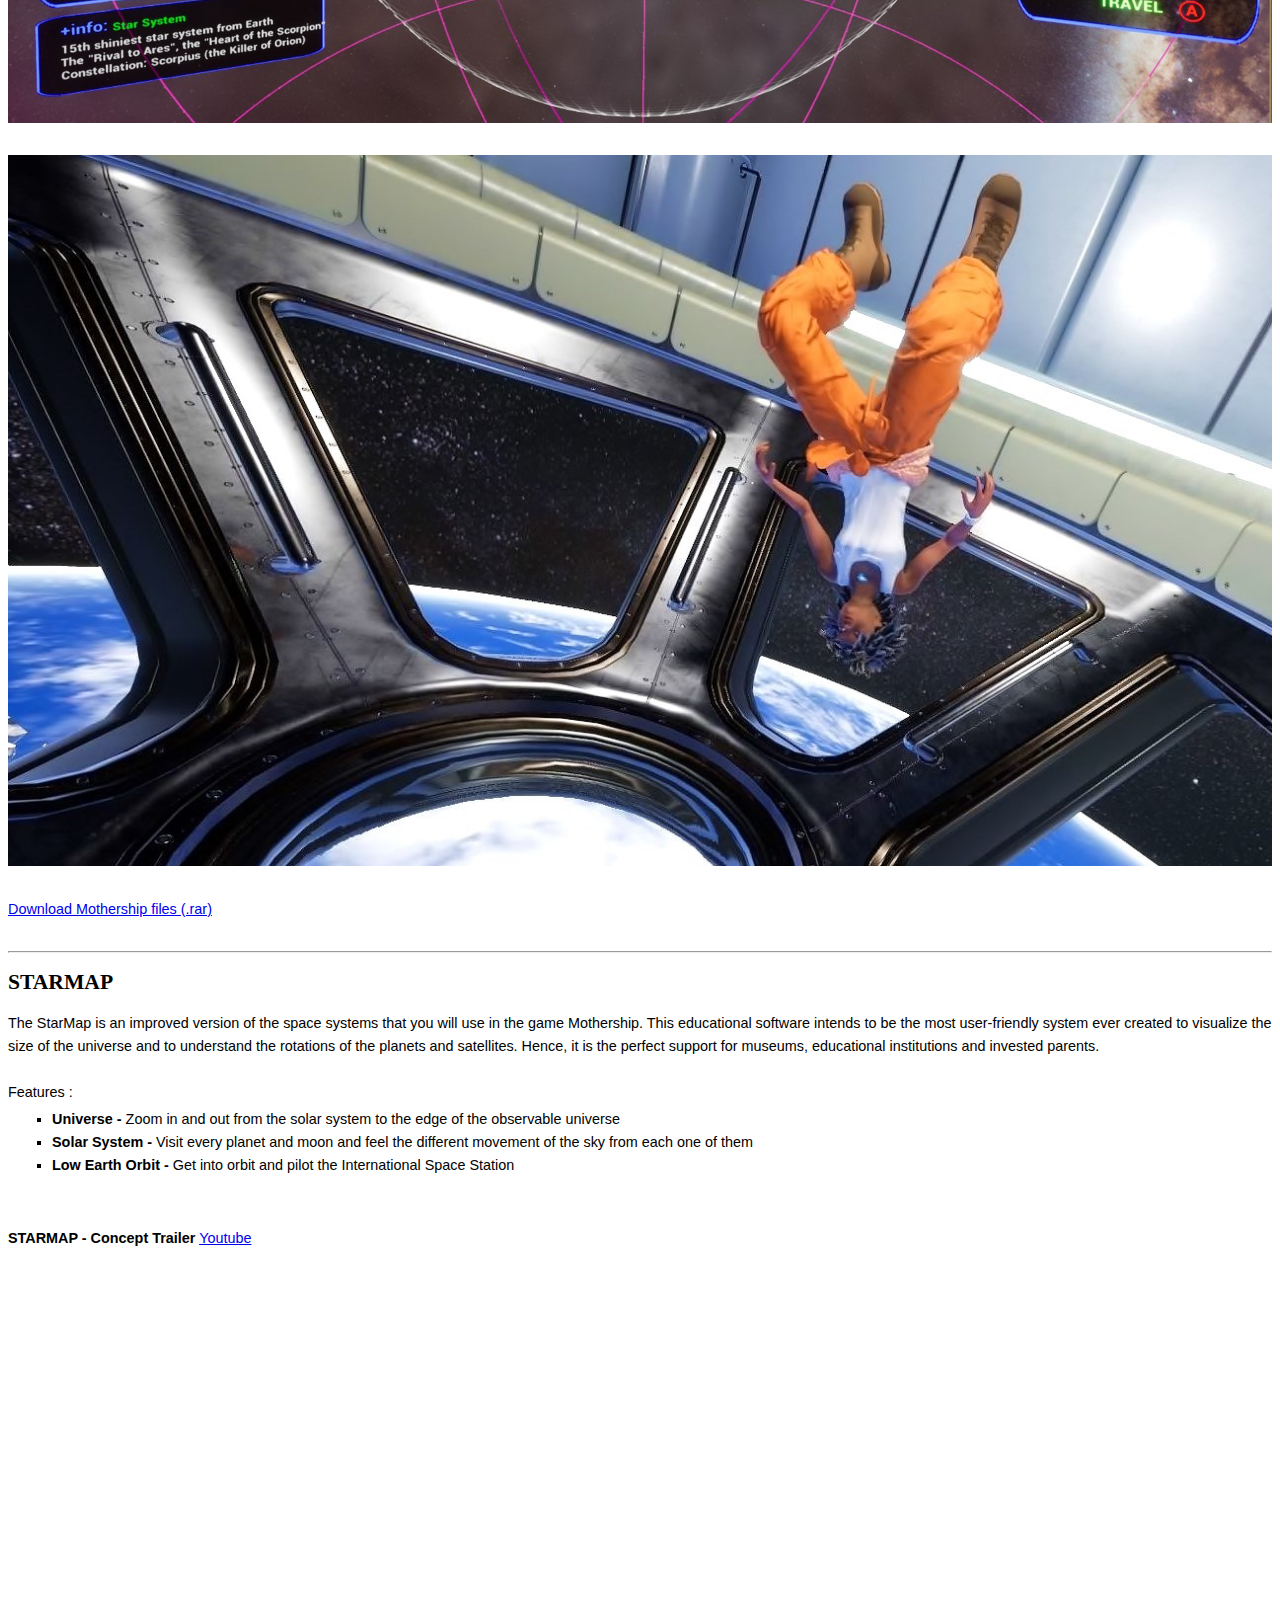
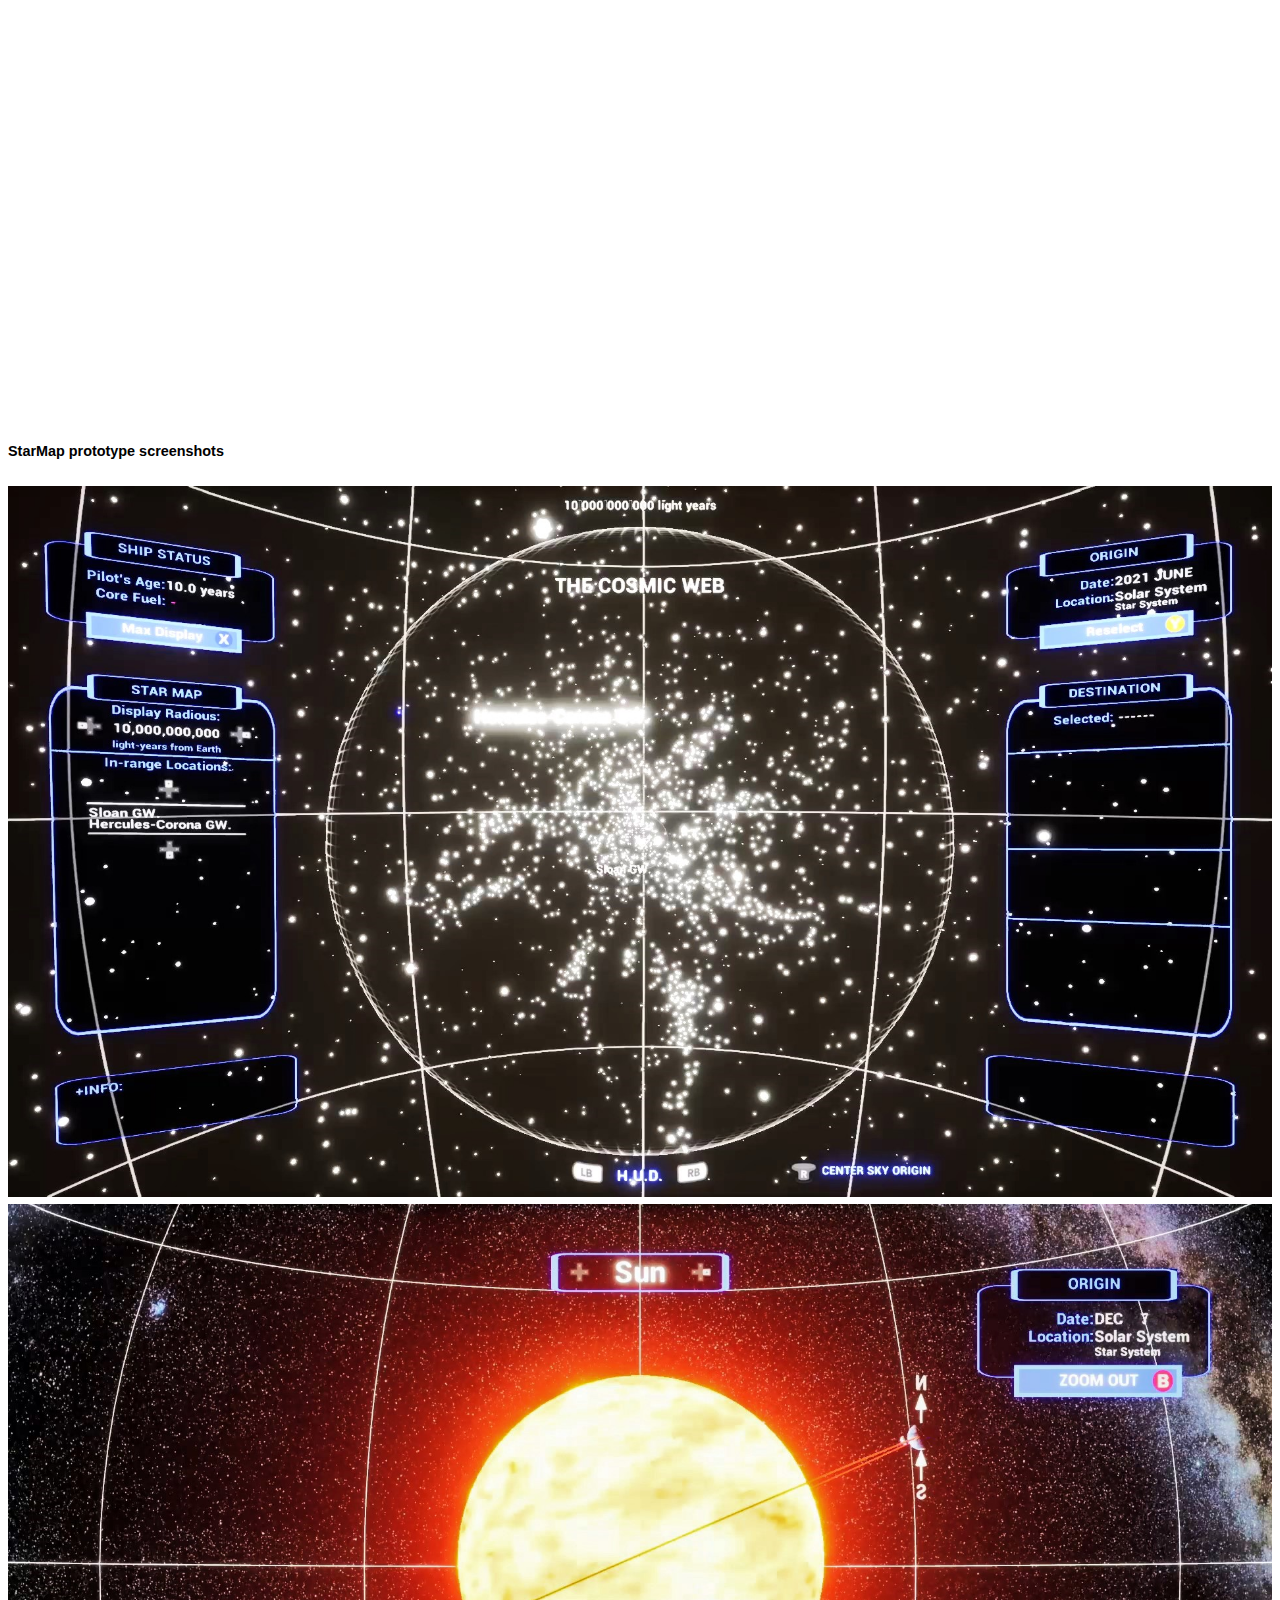
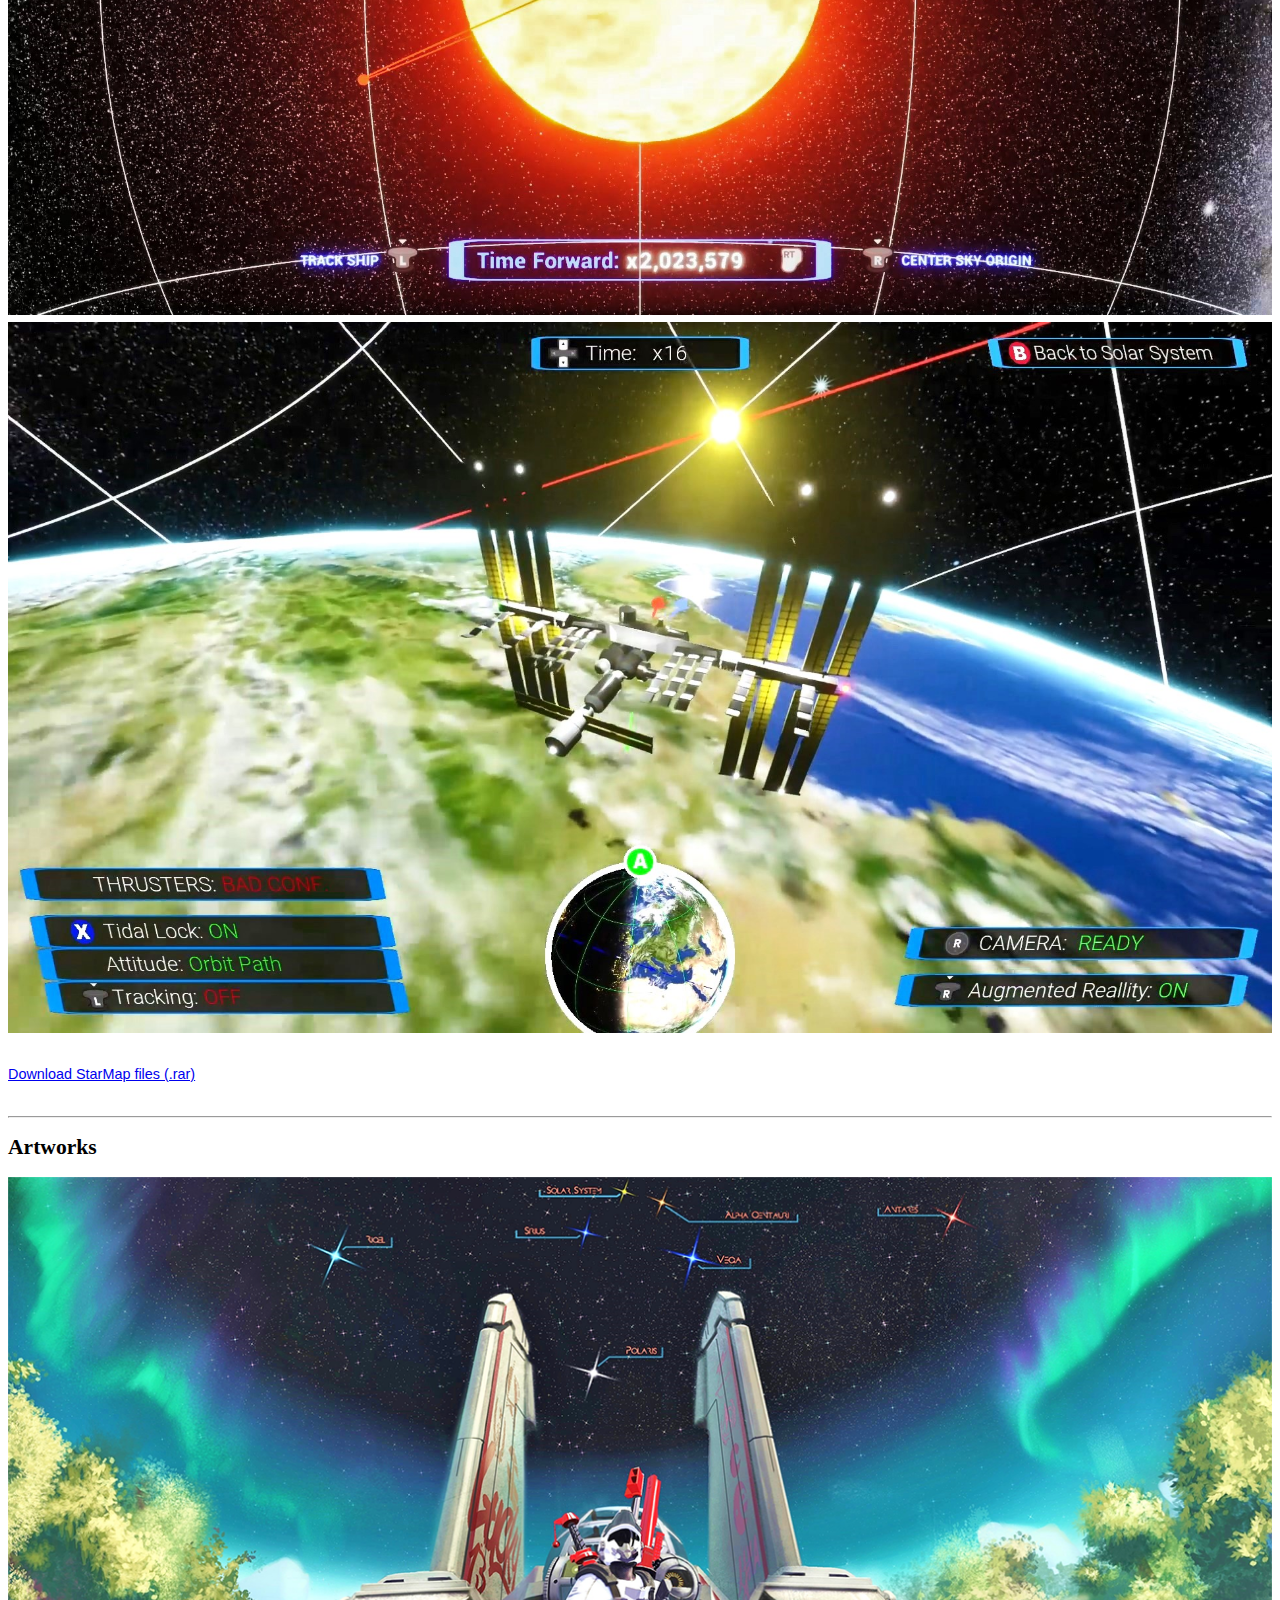
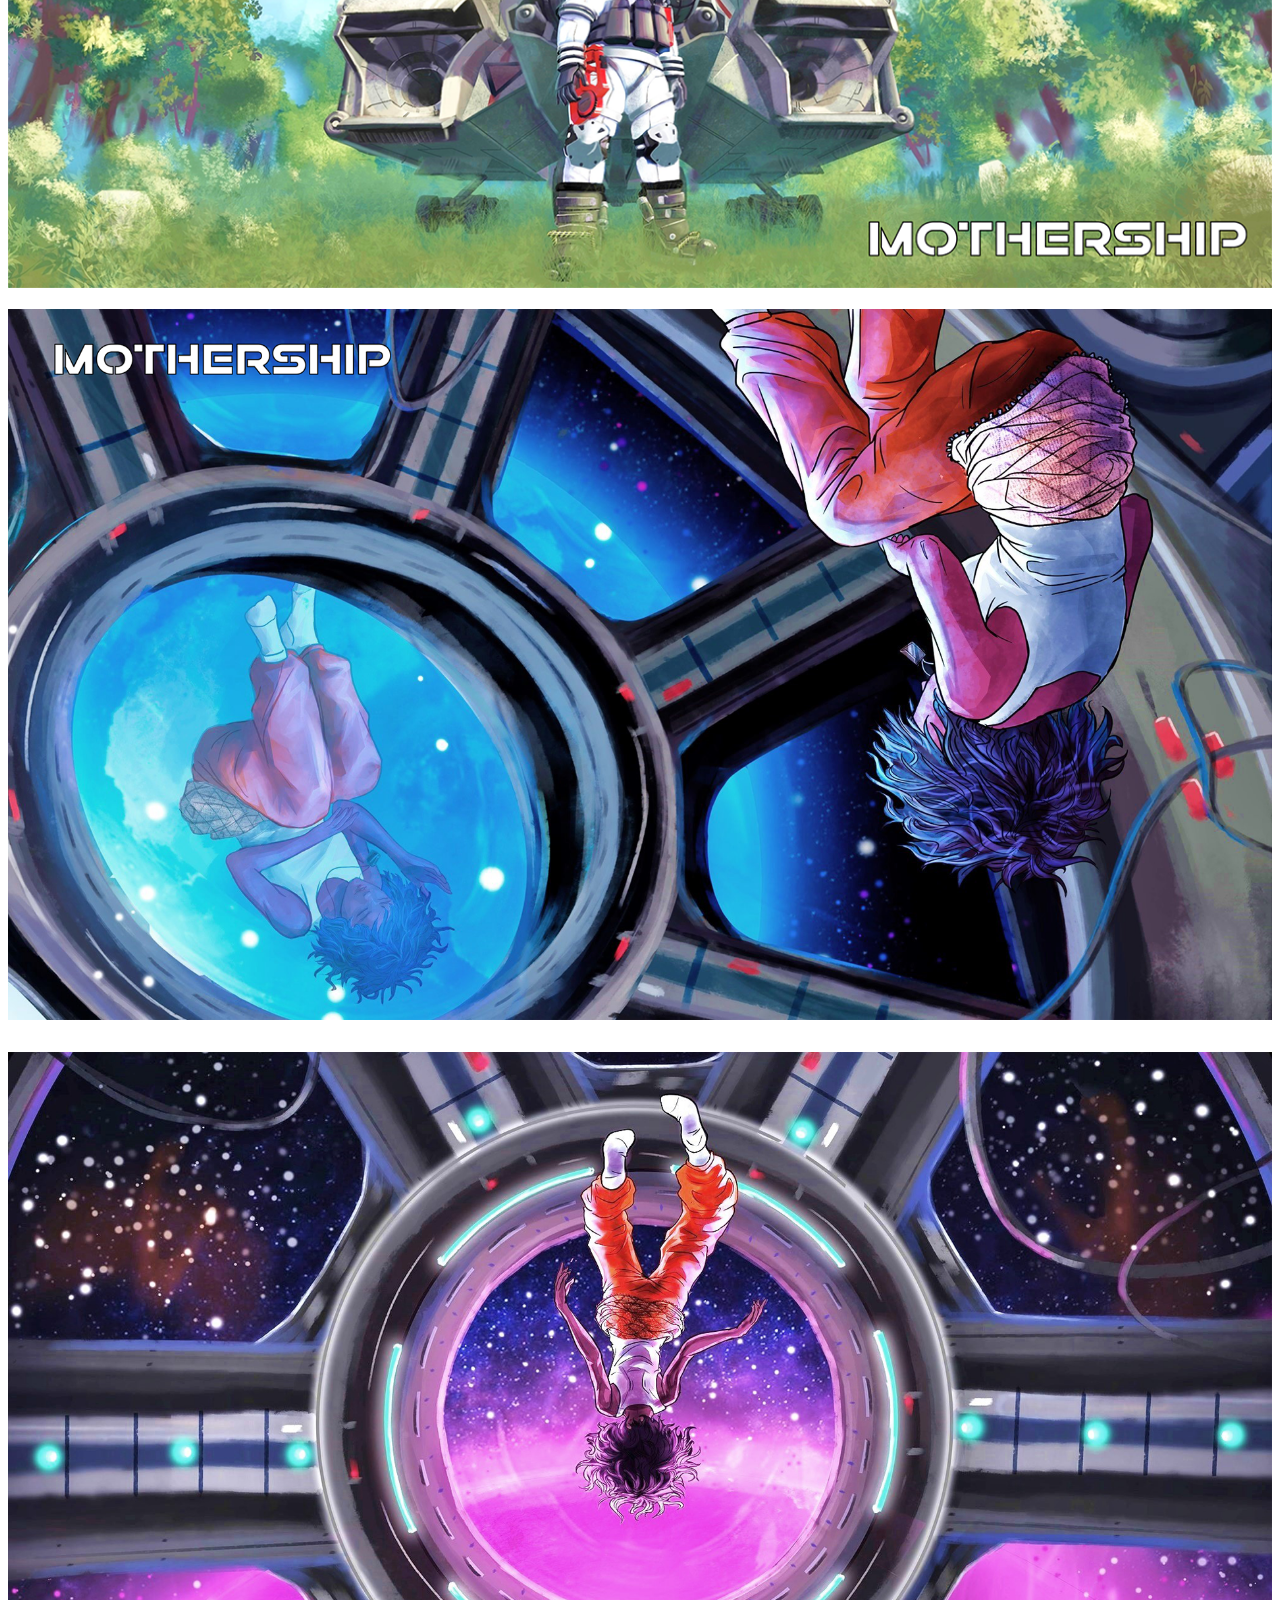
==== commit b8ff4653: "Add files via upload" ====
--- a/index.html
+++ b/index.html
@@ -288,7 +288,7 @@
 					<hr>
 						<h2 id="MOTHERSHIP">MOTHERSHIP</h2>
 							
-							Mothership will be our first videogame. It is a scifi exploration-adventure game with a dreamy atmosphere. You will incarnate a lost child that will take off in an interstellar journey to reunite with the last humans in the galaxy. During your search you will track the Black-Boxes’ signals of huge crashed spaceships (the Motherships) in order to recover its fuel and be able to continue searching deeper into space. This game is about pathfinding in handcrafted awe-inspiring worlds overcoming some hidden environmental dangers and rush moments.
+							Mothership will be my first videogame. It is a scifi exploration-adventure game with a dreamy atmosphere. You will incarnate a lost child that will take off in an interstellar journey to reunite with the last humans in the galaxy. During your search you will track the Black-Boxes’ signals of huge crashed spaceships (the Motherships) in order to recover its fuel and be able to continue searching deeper into space. This game is about pathfinding in handcrafted awe-inspiring worlds overcoming some hidden environmental dangers and rush moments.
 							
 
 								<br/><br/>
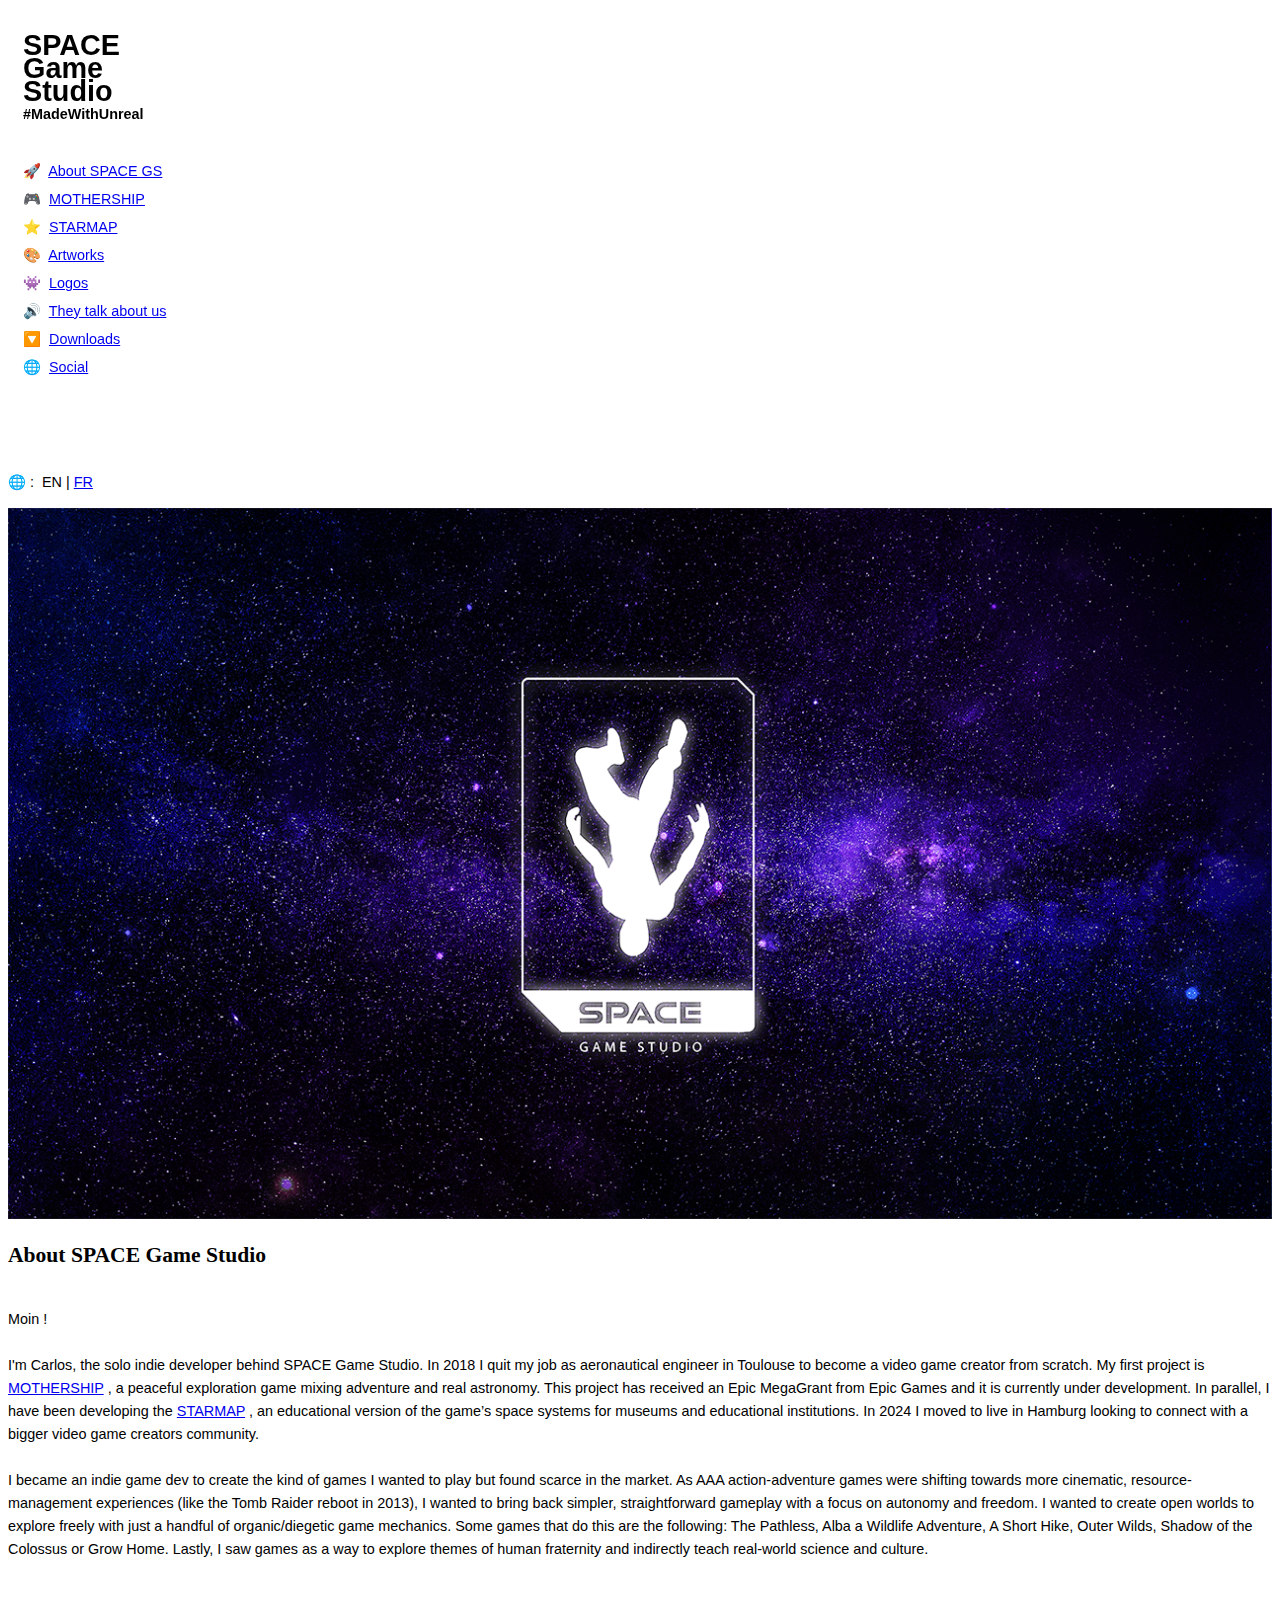
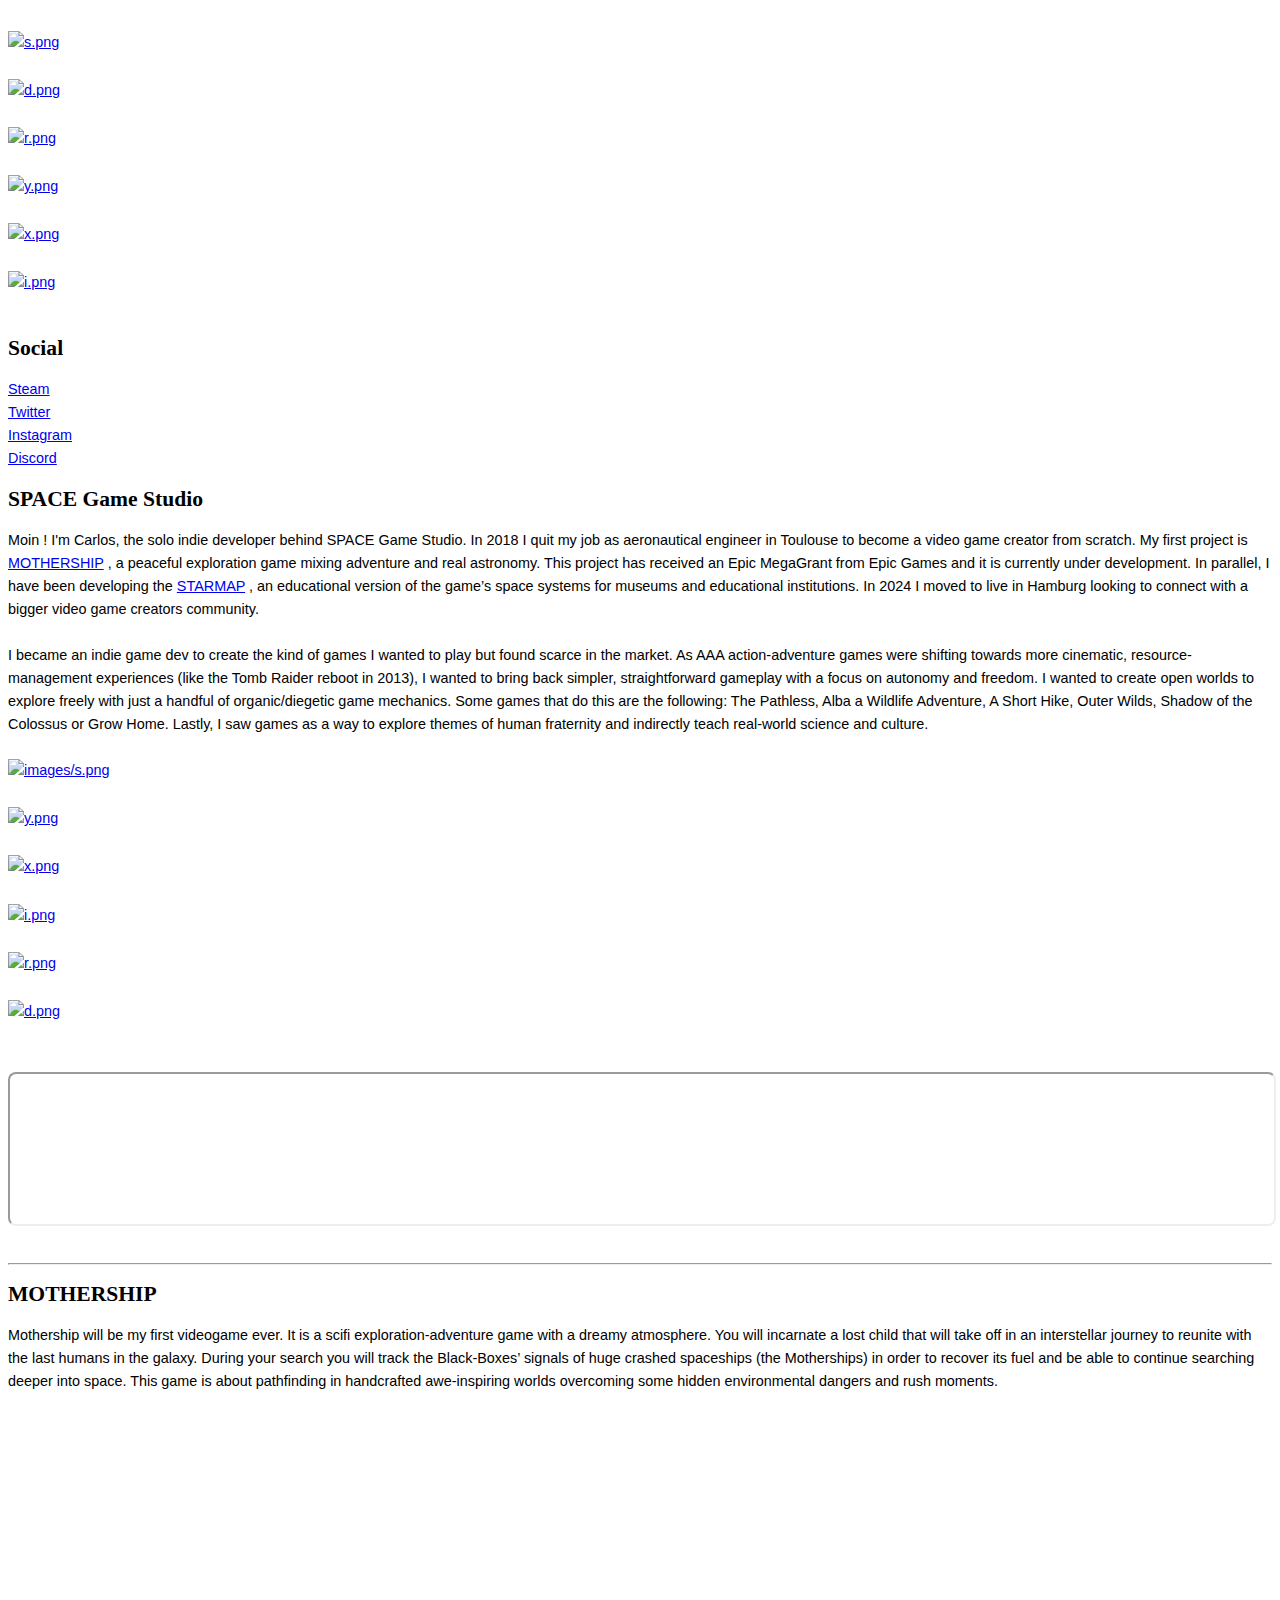
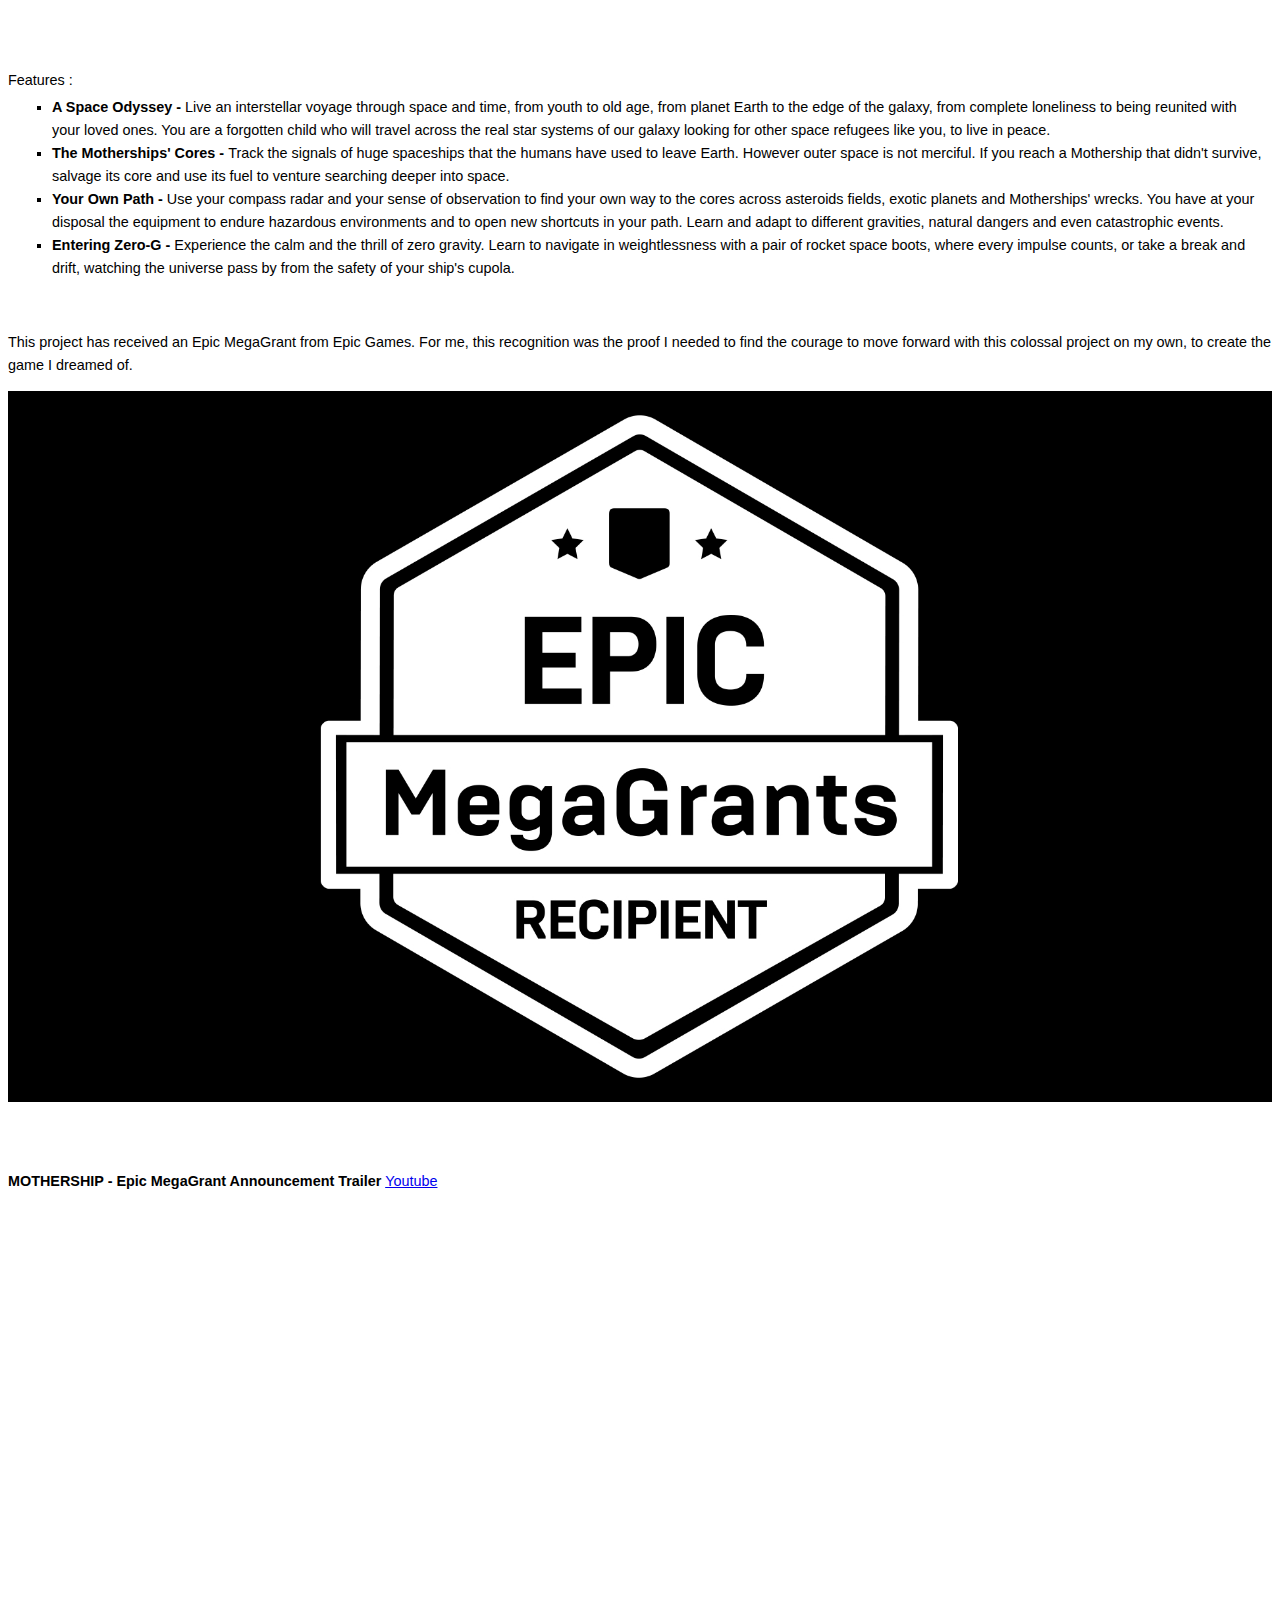
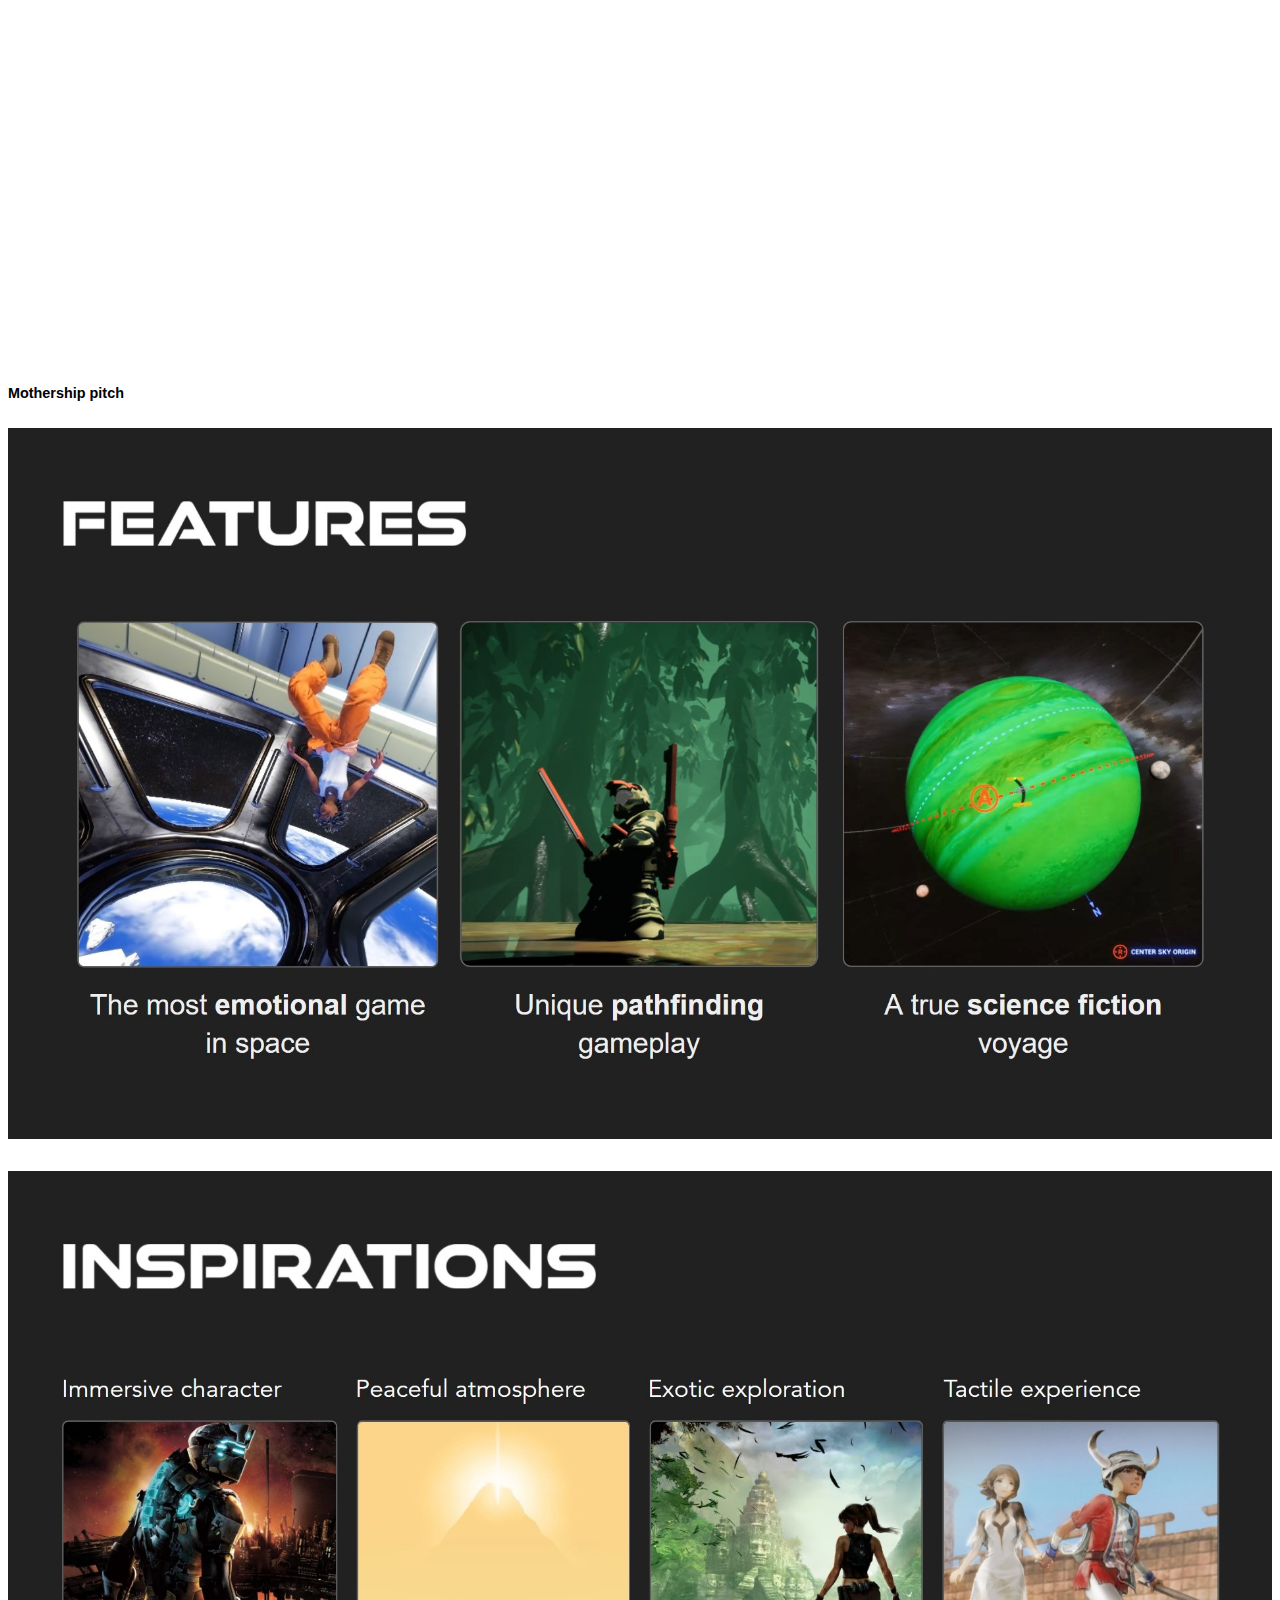
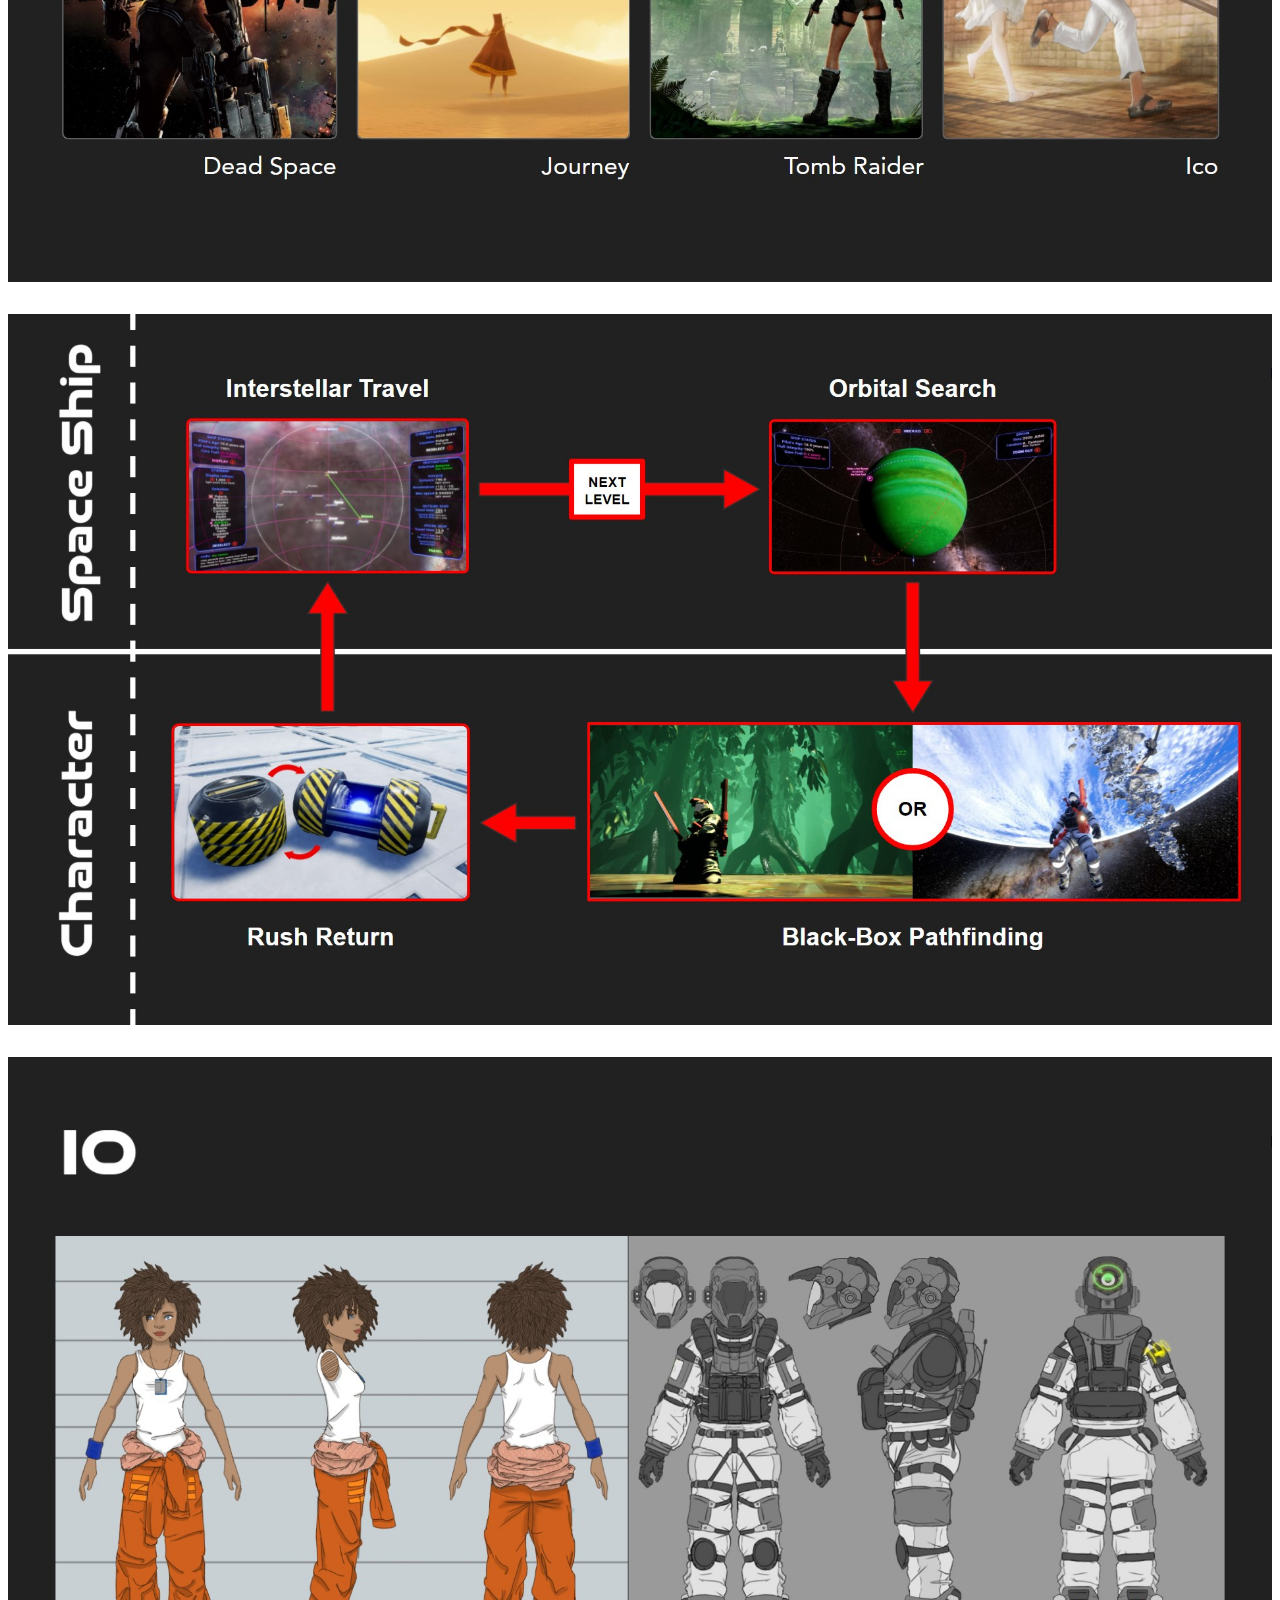
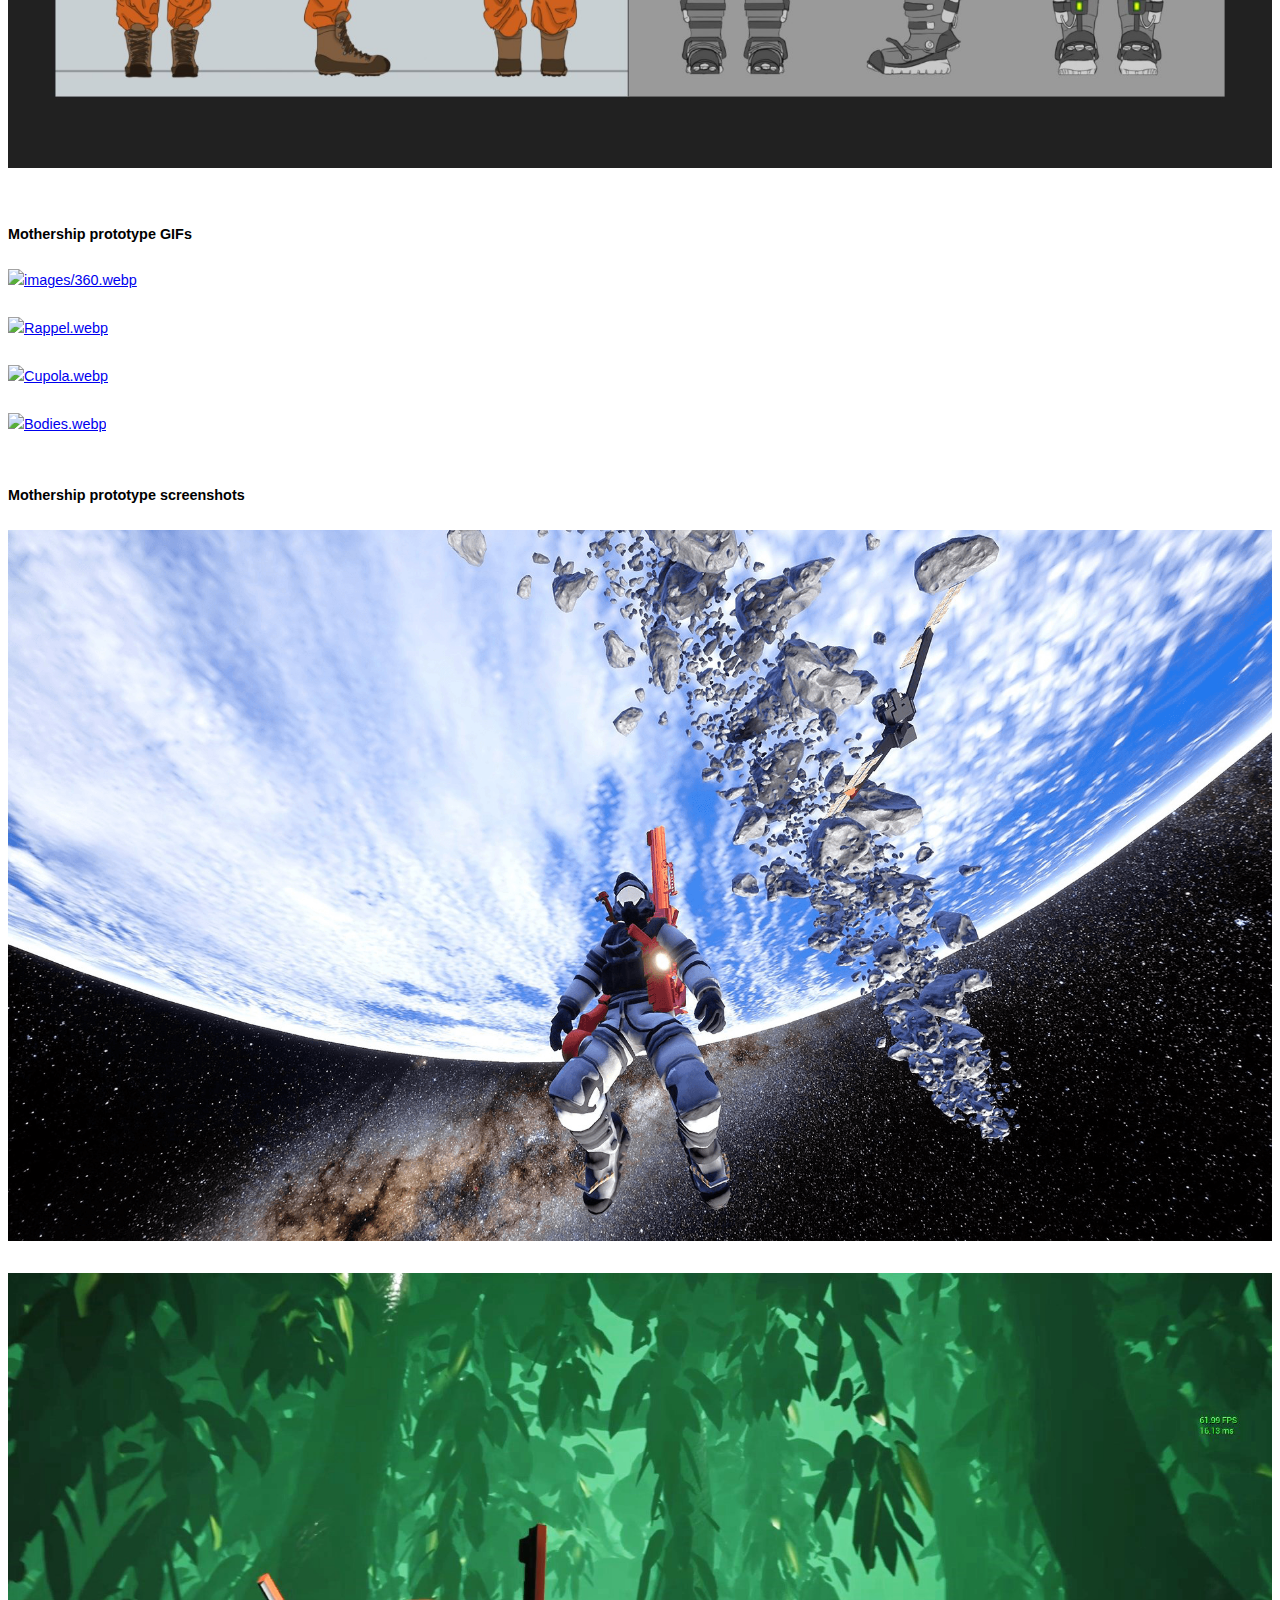
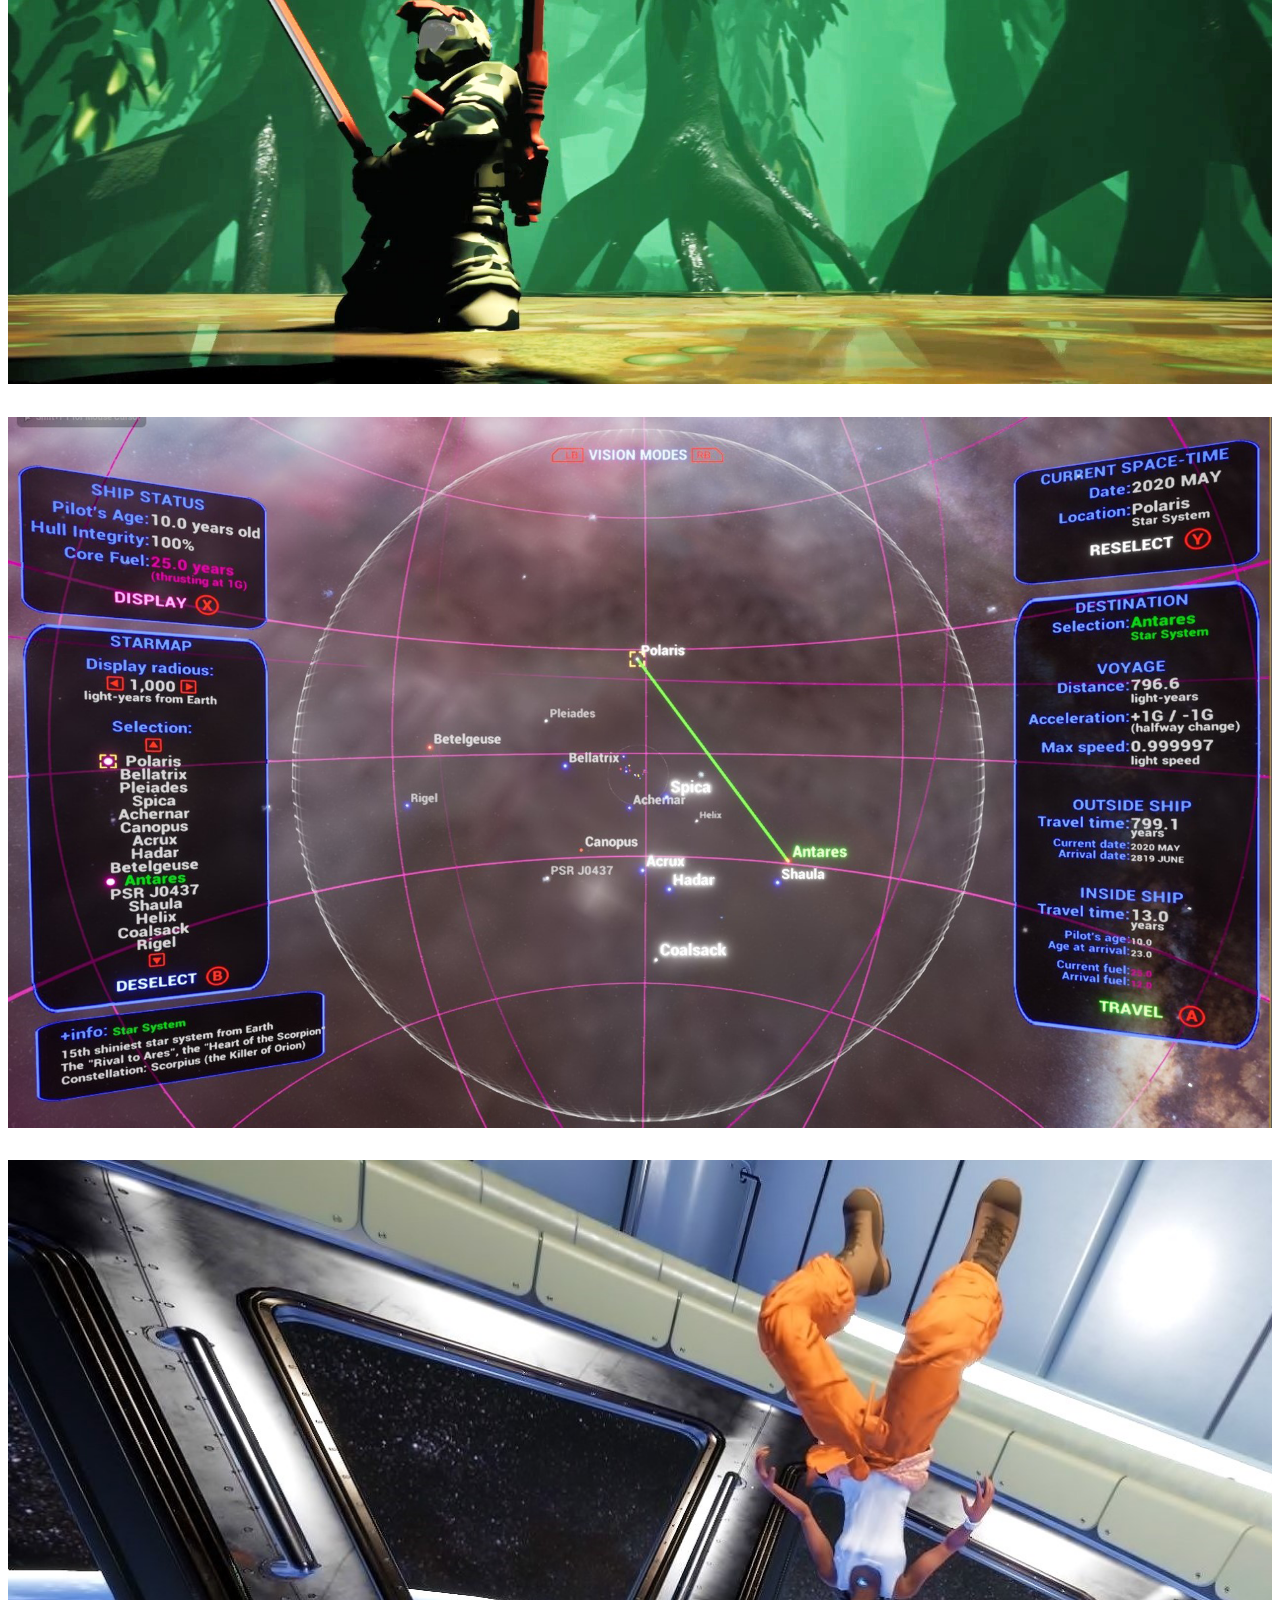
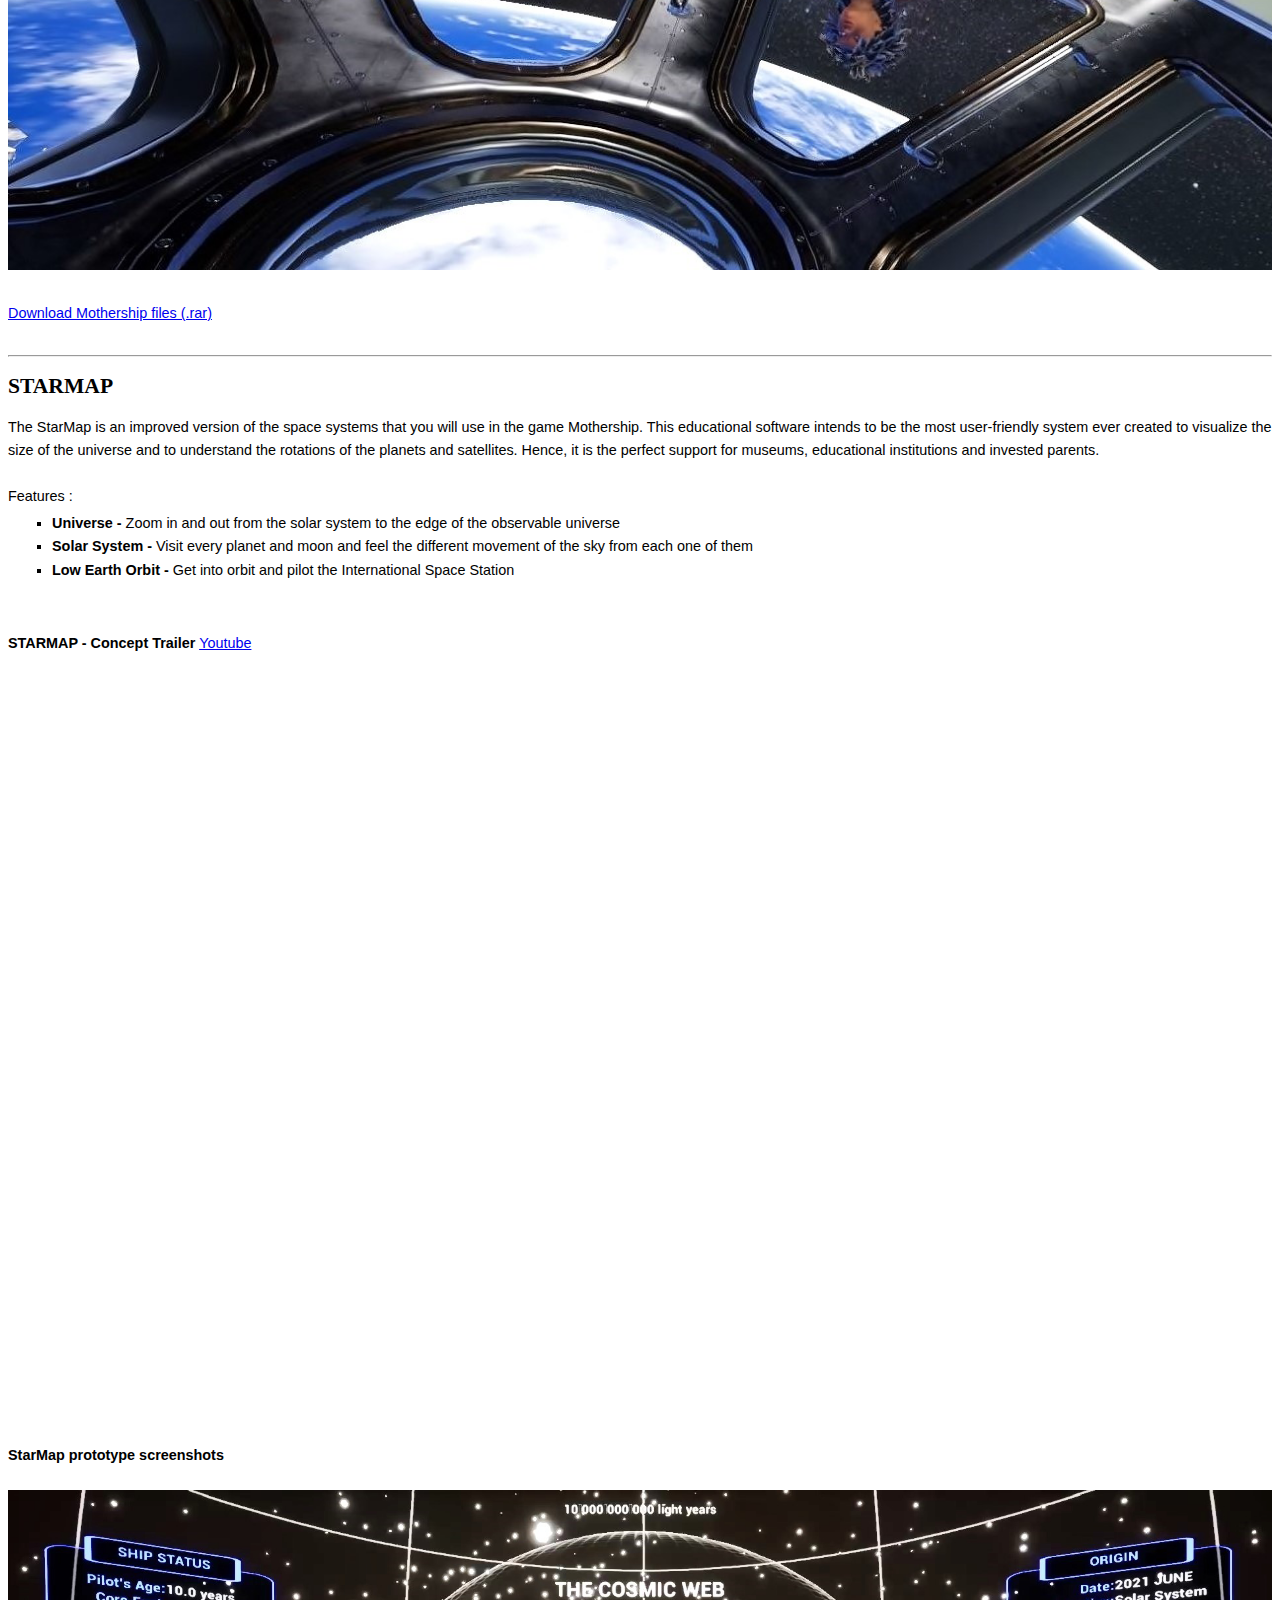
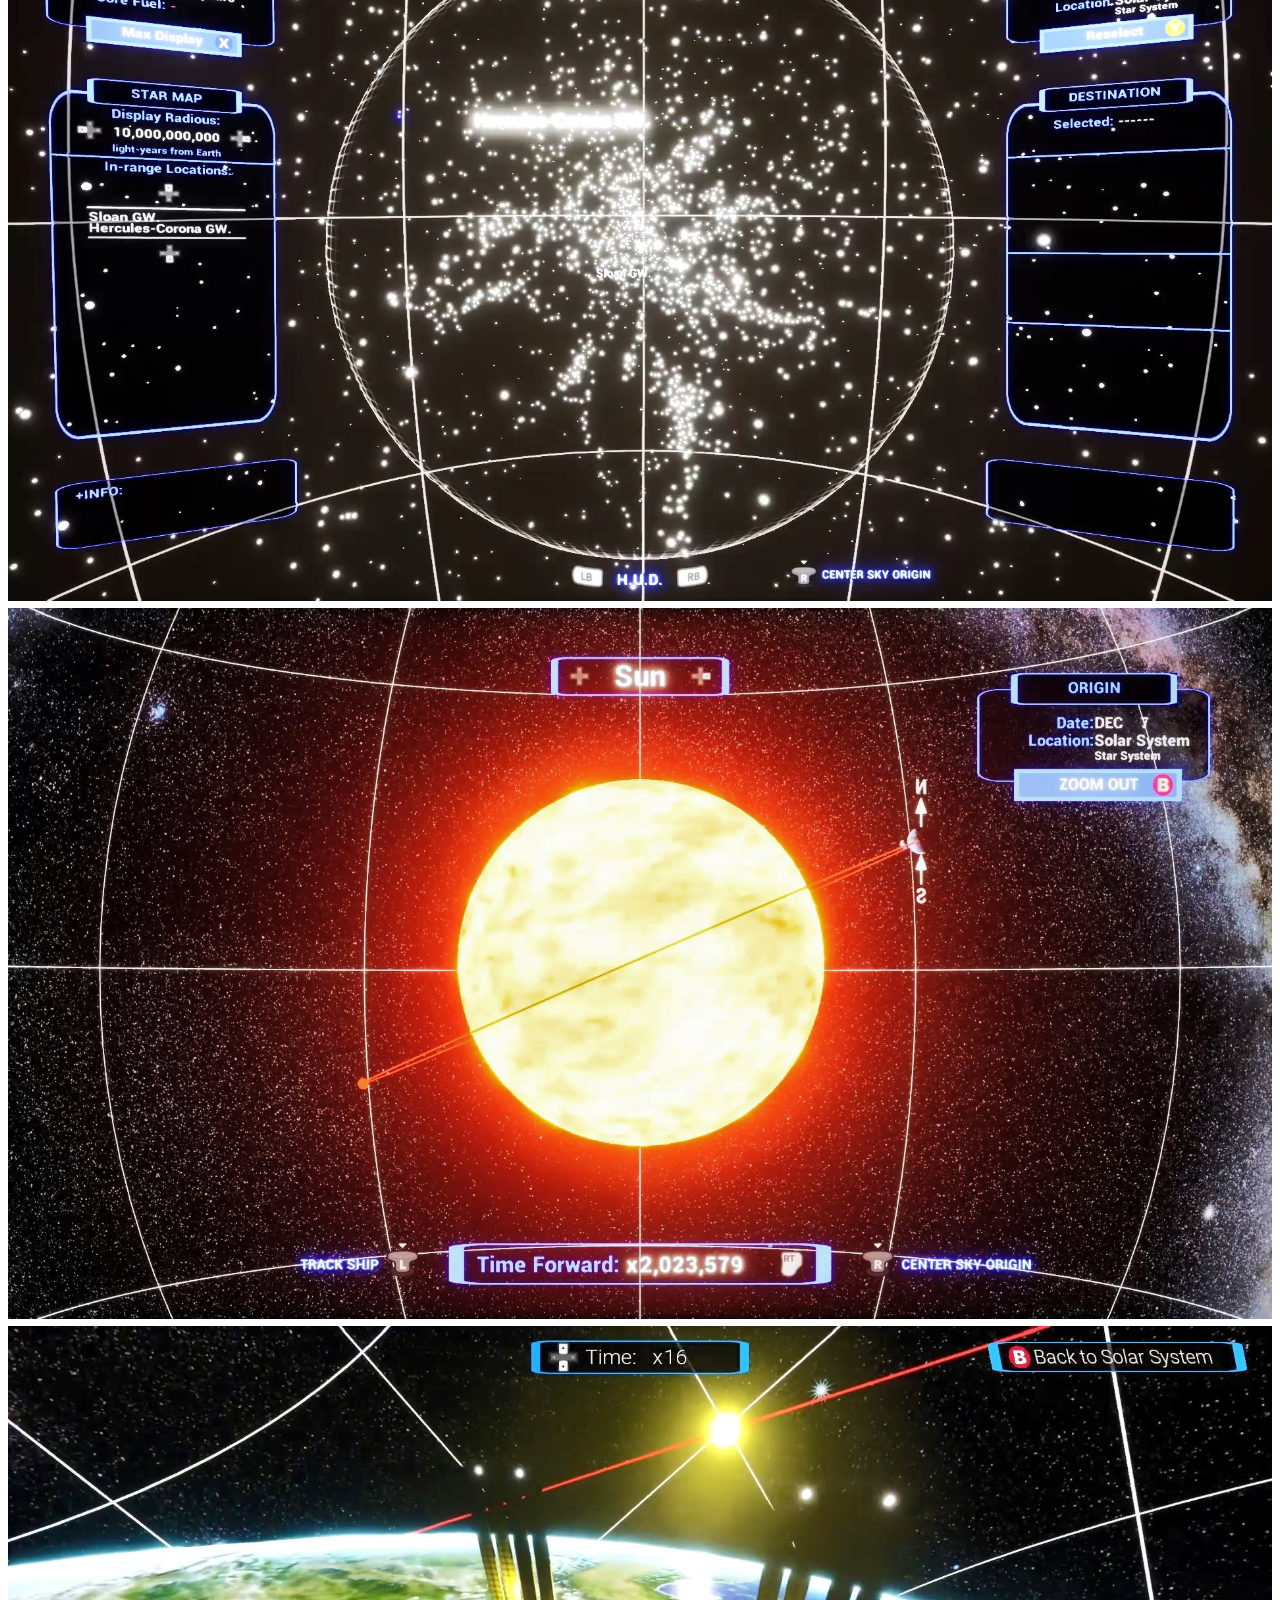
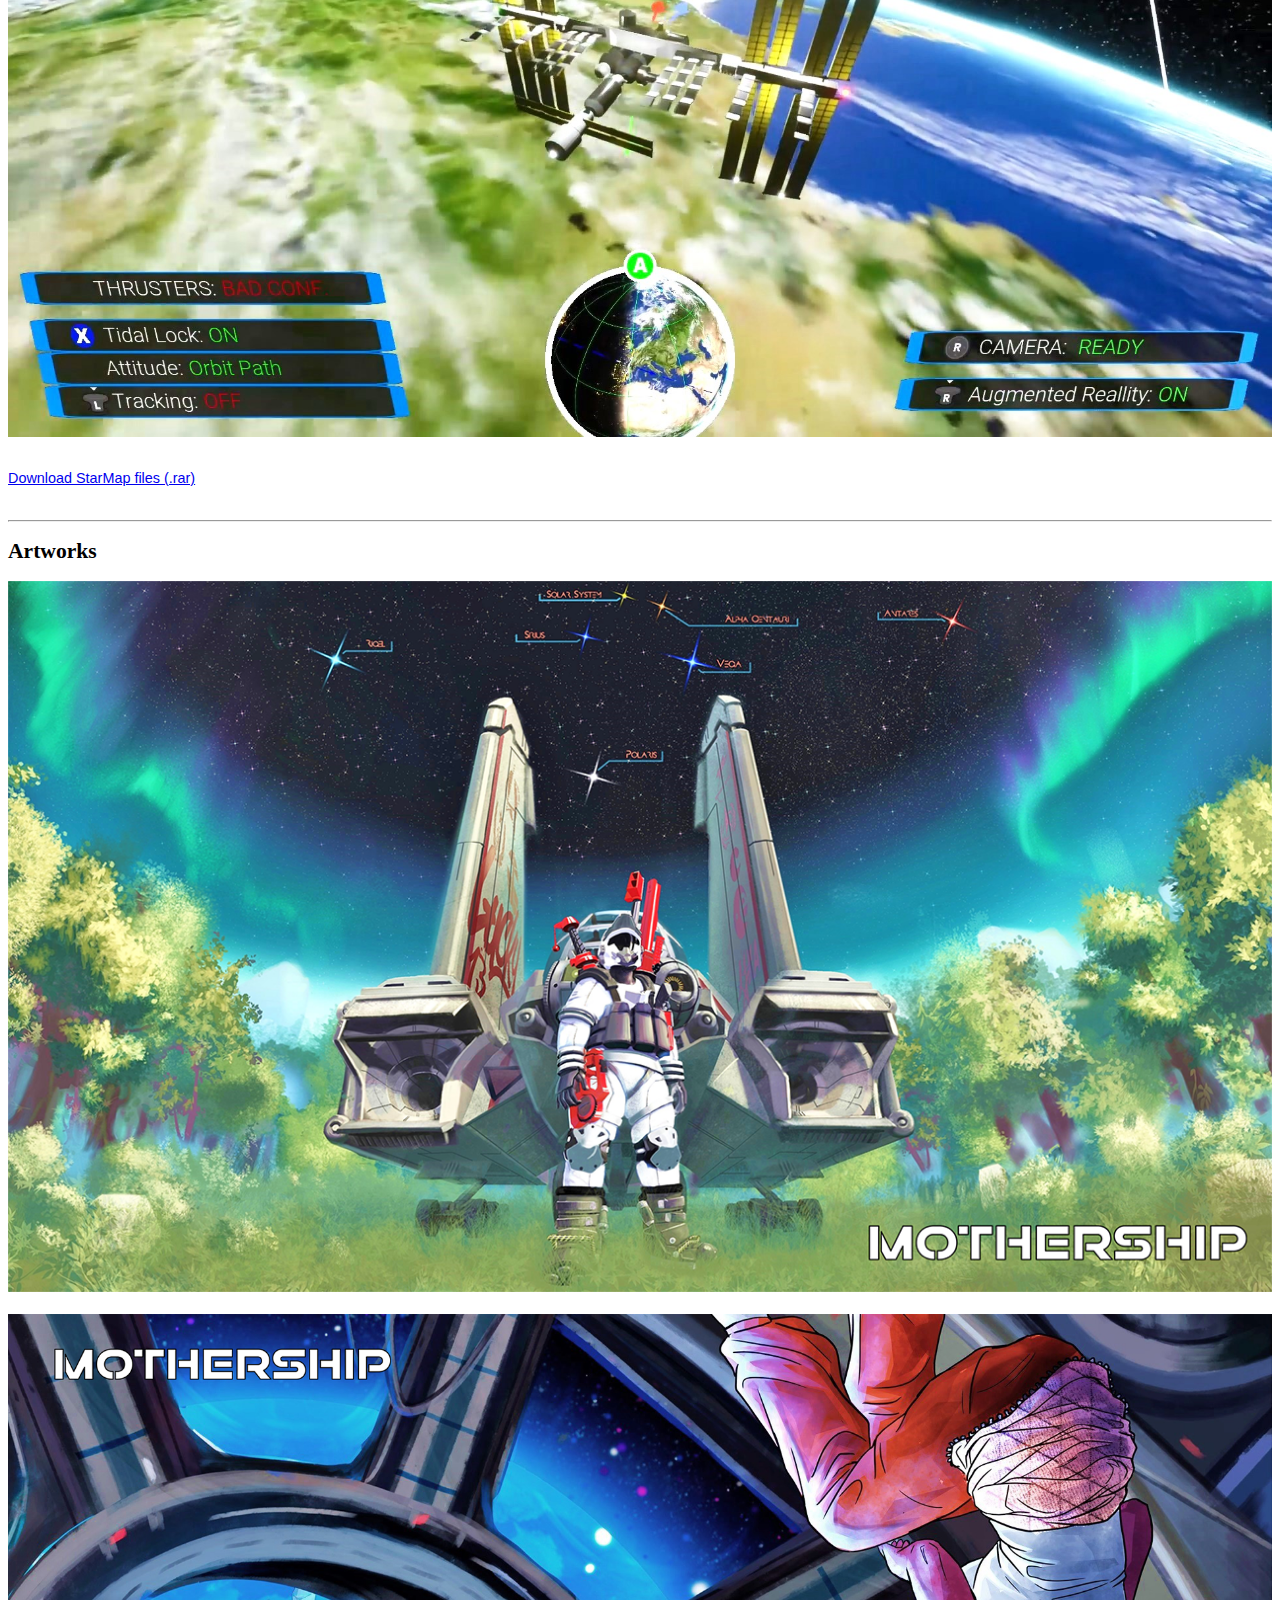
==== commit 073ac3c5: "Add files via upload" ====
--- a/index.html
+++ b/index.html
@@ -131,7 +131,7 @@
 						
 
 						
-						<div class="tomato" style="margin-bottom: 5px;white-space: pre;">🚀  <a href="#SPACEGameStudio">Space Game Studio</a><br/></div>
+						<div class="tomato" style="margin-bottom: 5px;white-space: pre;">🚀  <a href="#SPACEGameStudio">About SPACE GS</a><br/></div>
 
 						<div class="tomato"style="margin-bottom: 5px;white-space: pre;">🎮  <a  href="#MOTHERSHIP">MOTHERSHIP</a><br/></div>
 						
@@ -184,7 +184,7 @@
 						
 						
 						
-						<div style="margin-bottom: 5px;white-space: pre;">🚀  <a href="#SPACEGameStudio">Space Game Studio</a><br/></div>
+						<div style="margin-bottom: 5px;white-space: pre;">🚀  <a href="#SPACEGameStudio">About SPACE GS</a><br/></div>
 
 						<div style="margin-bottom: 5px;white-space: pre;">🎮  <a  href="#MOTHERSHIP">MOTHERSHIP</a><br/></div>
 						
@@ -224,11 +224,61 @@
 					
 					
 					
-
-
-					<div class="uk-grid">
-						
-						<div class="uk-width-medium-2-6 HideOnCellphone" >
+<h2 id="SPACEGameStudio">About SPACE Game Studio</h2>
+
+							
+							<br/>
+							Moin ! 
+							<br/>
+							<br/>
+							I'm Carlos, the solo indie developer behind SPACE Game Studio. In 2018 I quit my job as aeronautical engineer in Toulouse to become a video game creator from scratch. My first project is 
+
+							<a href="#MOTHERSHIP">MOTHERSHIP</a>
+
+							, a peaceful exploration game mixing adventure and real astronomy. This project has received an Epic MegaGrant from Epic Games and it is currently under development. In parallel, I have been developing the 
+
+							<a href="#STARMAP">STARMAP</a>
+
+							, an educational version of the game’s space systems for museums and educational institutions. In 2024 I moved to live in Hamburg looking to connect with a bigger video game creators community.
+							<br/>
+							<br/>
+							I became an indie game dev to create the kind of games I wanted to play but found scarce in the market. As AAA action-adventure games were shifting towards more cinematic, resource-management experiences (like the Tomb Raider reboot in 2013), I wanted to bring back simpler, straightforward gameplay with a focus on autonomy and freedom. I wanted to create open worlds to explore freely with just a handful of organic/diegetic game mechanics. Some games that do this are the following: The Pathless, Alba a Wildlife Adventure, A Short Hike, Outer Wilds, Shadow of the Colossus or Grow Home. Lastly, I saw games as a way to explore themes of human fraternity and indirectly teach real-world science and culture.
+
+							<br/>
+							<br/>
+ 							<br/>
+							<br/>
+
+
+							
+
+							<div class="uk-grid images con uk-align-center">
+								<div class="uk-width-1-6 "><a href="https://store.steampowered.com/app/1818290/MOTHERSHIP/" target="_blank"rel="noopener noreferrer"><img class="uk-align-center" src="images/Logos/s.png" alt="s.png" style="width: auto; height: auto;" /></a></div>
+
+								<div class="uk-width-1-6"><a href="https://discord.gg/QuqaUpB7XD"target="_blank"rel="noopener noreferrer"><img class="uk-align-center"src="images/Logos/d.png" alt="d.png" style="width: auto; height: auto;"/></a></div>
+
+								<div class="uk-width-1-6"><a href="https://www.reddit.com/user/SpaceGameStudio"target="_blank"rel="noopener noreferrer"><img class="uk-align-center"src="images/Logos/r.png" alt="r.png" style="width: auto; height: auto;"/></a></div>
+
+								<div class="uk-width-1-6"><a href="https://www.youtube.com/@spacegamestudio"target="_blank"rel="noopener noreferrer"><img class="uk-align-center"src="images/Logos/y.png" alt="y.png" style="width: auto; height: auto;"/></a></div>
+								
+								<div class="uk-width-1-6"><a href="https://twitter.com/SpaceGameStudio" target="_blank"rel="noopener noreferrer"><img class="uk-align-center"src="images/Logos/x.png" alt="x.png" style="width: auto; height: auto;"/></a></div>
+
+								<div class="uk-width-1-6"><a href="https://www.instagram.com/spacegamestudio"target="_blank"rel="noopener noreferrer"><img class="uk-align-center"src="images/Logos/i.png" alt="i.png" style="width: auto; height: auto;"/></a></div>
+								
+
+							</div>
+
+
+ 							<div class="ShowOnCellphone uk-text-center" >
+					        	<br/>
+					        	<a  href="#" uk-totop uk-scroll>▲ Back to the Index ▲</a>
+
+					        </div>
+
+
+					<div   class="uk-grid">
+						
+						<div   class="uk-hidden" class="uk-width-medium-2-6 HideOnCellphone" >
 							<h2 >Social</h2>
 							<p>
 								<a href="https://store.steampowered.com/app/1818290/MOTHERSHIP/" target="_blank"rel="noopener noreferrer" >Steam</a><br/>
@@ -240,28 +290,41 @@
 						</div>
 						
 						
-
-
-						<div class="uk-width-medium-4-6">
+						
+
+						<div class="uk-hidden" class="uk-width-medium-4-6">
 
 						
 
 							<h2 id="SPACEGameStudio">SPACE Game Studio</h2>
 
 							
-							Moin ! I'm Carlos, the solo indie developer behind SPACE Game Studio. In 2018 I quit my job as aeronautical engineer in Toulouse to become a video game creator from scratch and in 2024 I moved to live in Hamburg looking to connect with a bigger video game creators community. My first project is 
+							Moin ! I'm Carlos, the solo indie developer behind SPACE Game Studio. In 2018 I quit my job as aeronautical engineer in Toulouse to become a video game creator from scratch. My first project is
 
 							<a href="#MOTHERSHIP">MOTHERSHIP</a>
 
-							, a peaceful exploration game mixing adventure and real astronomy. It has received an Epic MegaGrant from Epic Games and it is currently under development. In parallel, I have been developing the 
+							, a peaceful exploration game mixing adventure and real astronomy. This project has received an Epic MegaGrant from Epic Games and it is currently under development. In parallel, I have been developing the 
 
 							<a href="#STARMAP">STARMAP</a>
 
-							, an educational version of the game’s space systems for museums and educational institutions.
-							<br/><br/>
-							I became an indie game dev to create the kind of games I wanted to play but found scarce in the market. As AAA action-adventure games were shifting towards more cinematic, resource-management experiences (like the Tomb Raider reboot in 2013), I wanted to offer simpler, straightforward gameplay with a focus on autonomy and freedom. I wanted to create open worlds to explore freely with some organic/diegetic game mechanics. Few games do this today, like The Pathless, Alba a Wildlife Adventure, A Short Hike, Outer Wilds, Shadow of the Colossus and Grow Home. Lastly, I saw games as a way to explore themes of human connection and indirectly teach real-world science and culture.
-
-							<br/>
+							, an educational version of the game’s space systems for museums and educational institutions. In 2024 I moved to live in Hamburg looking to connect with a bigger video game creators community.
+							<br/>
+							<br/>
+							I became an indie game dev to create the kind of games I wanted to play but found scarce in the market. As AAA action-adventure games were shifting towards more cinematic, resource-management experiences (like the Tomb Raider reboot in 2013), I wanted to bring back simpler, straightforward gameplay with a focus on autonomy and freedom. I wanted to create open worlds to explore freely with just a handful of organic/diegetic game mechanics. Some games that do this are the following: The Pathless, Alba a Wildlife Adventure, A Short Hike, Outer Wilds, Shadow of the Colossus or Grow Home. Lastly, I saw games as a way to explore themes of human fraternity and indirectly teach real-world science and culture.
+
+							<br/>
+							<br/>
+
+
+
+							<div class="uk-grid images">
+								<div class="uk-width-medium-1-6"><a href="images/Logos/s.png"target="_blank"rel="noopener noreferrer"><img src="images/Logos/s.png" alt="images/s.png" /></a></div>
+								<div class="uk-width-medium-1-6"><a href="images/Logos/y.png"target="_blank"rel="noopener noreferrer"><img src="images/Logos/y.png" alt="y.png" /></a></div>
+								<div class="uk-width-medium-1-6"><a href="images/Logos/x.png"target="_blank"rel="noopener noreferrer"><img src="images/Logos/x.png" alt="x.png" /></a></div>
+								<div class="uk-width-medium-1-6"><a href="images/Logos/i.png"target="_blank"rel="noopener noreferrer"><img src="images/Logos/i.png" alt="i.png" /></a></div>
+								<div class="uk-width-medium-1-6"><a href="images/Logos/r.png"target="_blank"rel="noopener noreferrer"><img src="images/Logos/r.png" alt="r.png" /></a></div>
+								<div class="uk-width-medium-1-6"><a href="images/Logos/d.png"target="_blank"rel="noopener noreferrer"><img src="images/Logos/d.png" alt="d.png" /></a></div>
+							</div>
 
 
 					        <div class="uk-hidden">						 
@@ -277,7 +340,7 @@
 
 					        <div class="ShowOnCellphone uk-text-center" >
 					        	<br/>
-					        	<a  href="#" uk-totop uk-scroll>Back to the Index</a>
+					        	<a  href="#" uk-totop uk-scroll>▲ Back to the Index ▲</a>
 
 					        </div>
 						</div>
@@ -288,7 +351,7 @@
 					<hr>
 						<h2 id="MOTHERSHIP">MOTHERSHIP</h2>
 							
-							Mothership will be my first videogame. It is a scifi exploration-adventure game with a dreamy atmosphere. You will incarnate a lost child that will take off in an interstellar journey to reunite with the last humans in the galaxy. During your search you will track the Black-Boxes’ signals of huge crashed spaceships (the Motherships) in order to recover its fuel and be able to continue searching deeper into space. This game is about pathfinding in handcrafted awe-inspiring worlds overcoming some hidden environmental dangers and rush moments.
+							Mothership will be my first videogame ever. It is a scifi exploration-adventure game with a dreamy atmosphere. You will incarnate a lost child that will take off in an interstellar journey to reunite with the last humans in the galaxy. During your search you will track the Black-Boxes’ signals of huge crashed spaceships (the Motherships) in order to recover its fuel and be able to continue searching deeper into space. This game is about pathfinding in handcrafted awe-inspiring worlds overcoming some hidden environmental dangers and rush moments.
 							
 
 								<br/><br/>
@@ -382,7 +445,7 @@
 
 					<div class="ShowOnCellphone uk-text-center" >
 						<br/>
-						<a  href="#" uk-totop uk-scroll>Back to the Index</a>
+						<a  href="#" uk-totop uk-scroll>▲ Back to the Index ▲</a>
 					</div>
 
 					<br/>
@@ -444,7 +507,7 @@
 
 					<div class="ShowOnCellphone uk-text-center" >
 						<br/>
-						<a  href="#" uk-totop uk-scroll>Back to the Index</a>
+						<a  href="#" uk-totop uk-scroll>▲ Back to the Index ▲</a>
 
 					</div>
 
@@ -471,7 +534,7 @@
 
 					<div class="ShowOnCellphone uk-text-center" >
 						<br/>
-						<a  href="#" uk-totop uk-scroll>Back to the Index</a>
+						<a  href="#" uk-totop uk-scroll>▲ Back to the Index ▲</a>
 
 					</div>
 
@@ -523,7 +586,7 @@
 
 					<div class="ShowOnCellphone uk-text-center" >
 						<br/>
-						<a  href="#" uk-totop uk-scroll>Back to the Index</a>
+						<a  href="#" uk-totop uk-scroll>▲ Back to the Index ▲</a>
 
 					</div>
 
@@ -548,7 +611,7 @@
 
 					<div class="ShowOnCellphone uk-text-center" >
 						<br/>
-						<a  href="#" uk-totop uk-scroll>Back to the Index</a>
+						<a  href="#" uk-totop uk-scroll>▲ Back to the Index ▲</a>
 
 					</div>
 
@@ -594,7 +657,7 @@
 
 						<div class="ShowOnCellphone uk-text-center" >
 							<br/>
-							<a  href="#" uk-totop uk-scroll>Back to the Index</a>
+							<a  href="#" uk-totop uk-scroll>▲ Back to the Index ▲</a>
 
 						</div>
 
@@ -609,15 +672,87 @@
 					<h2 id="Social">Social</h2>
 
 
-					<p>
-						<a href="https://store.steampowered.com/app/1818290/MOTHERSHIP/" target="_blank"rel="noopener noreferrer">Steam</a><br/>
-						<a href="https://twitter.com/SpaceGameStudio"target="_blank"rel="noopener noreferrer">Twitter</a><br/>
-						<a href="https://www.instagram.com/spacegamestudio" target="_blank"rel="noopener noreferrer">Instagram</a><br/>
-						<a href="https://discord.gg/QuqaUpB7XD" target="_blank"rel="noopener noreferrer">Discord</a><br/>
-
-					</p>
-
-					<br/>
+
+
+
+							
+							<div class="uk-text-center" >
+								<br/>
+							   <div class="uk-width-auto" ><a href="https://store.steampowered.com/app/1818290/MOTHERSHIP/" target="_blank"rel="noopener noreferrer"><img src="images/Logos/s.png" alt="s.png" style="width: auto; height: auto;" /></a></div>
+							   STEAM
+							   <br/>
+							   <a href="https://store.steampowered.com/app/1818290/MOTHERSHIP" target="_blank"rel="noopener noreferrer">https://store.steampowered.com/app/1818290/MOTHERSHIP</a>
+
+
+
+							   <br/>
+							   <br/>
+							   <br/>
+
+							   <div class="uk-width-auto"><a href="https://discord.gg/QuqaUpB7XD" target="_blank"rel="noopener noreferrer"><img src="images/Logos/d.png" alt="d.png" style="width: auto; height: auto;"/></a></div>
+							   DISCORD
+							   <br/>
+							   <a href="https://discord.gg/QuqaUpB7XD" target="_blank"rel="noopener noreferrer">https://discord.gg/QuqaUpB7XD</a>
+
+							   <br/>
+							   <br/>
+							   <br/>
+
+
+							   <div class="uk-width-auto"><a href="https://www.reddit.com/user/SpaceGameStudio"target="_blank"rel="noopener noreferrer"><img src="images/Logos/r.png" alt="r.png" style="width: auto; height: auto;"/></a></div>
+							   REDDIT
+							   <br/>
+							   <a href="https://www.reddit.com/user/SpaceGameStudio" target="_blank"rel="noopener noreferrer">https://www.reddit.com/user/SpaceGameStudio</a>
+
+							   <br/>
+							   <br/>
+							   <br/>
+
+
+							   <div class="uk-width-auto"><a href="https://www.youtube.com/@spacegamestudio"target="_blank"rel="noopener noreferrer"><img src="images/Logos/y.png" alt="y.png" style="width: auto; height: auto;"/></a></div>
+							   YOUTUBE
+							   <br/>
+							   <a href="https://www.youtube.com/@spacegamestudio" target="_blank"rel="noopener noreferrer">https://www.youtube.com/@spacegamestudio</a>
+
+							   <br/>
+							   <br/>
+							   <br/>
+
+							   <div class="uk-width-auto"><a href="https://twitter.com/SpaceGameStudio" target="_blank"rel="noopener noreferrer"><img src="images/Logos/x.png" alt="x.png" style="width: auto; height: auto;"/></a></div>
+							   X
+							   <br/>
+							   <a href="https://twitter.com/SpaceGameStudio" target="_blank"rel="noopener noreferrer">https://twitter.com/SpaceGameStudio</a>
+
+							   <br/>
+							   <br/>
+							   <br/>
+
+
+							   <div class="uk-width-auto"><a href="https://www.instagram.com/spacegamestudio"target="_blank"rel="noopener noreferrer"><img src="images/Logos/i.png" alt="i.png" style="width: auto; height: auto;"/></a></div>
+							   INSTAGRAM
+							   <br/>
+							   <a href="https://www.instagram.com/SpaceGameStudio" target="_blank"rel="noopener noreferrer">https://www.instagram.com/SpaceGameStudio</a>
+
+							   <br/>
+							   <br/>
+								</div>
+
+
+
+
+
+
+
+
+					<br/>
+					
+
+							<div class="ShowOnCellphone uk-text-center" >
+					        	<br/>
+					        	<a  href="#" uk-totop uk-scroll>▲ Back to the Index ▲</a>
+
+					        </div>
+
 					<hr>
 
 
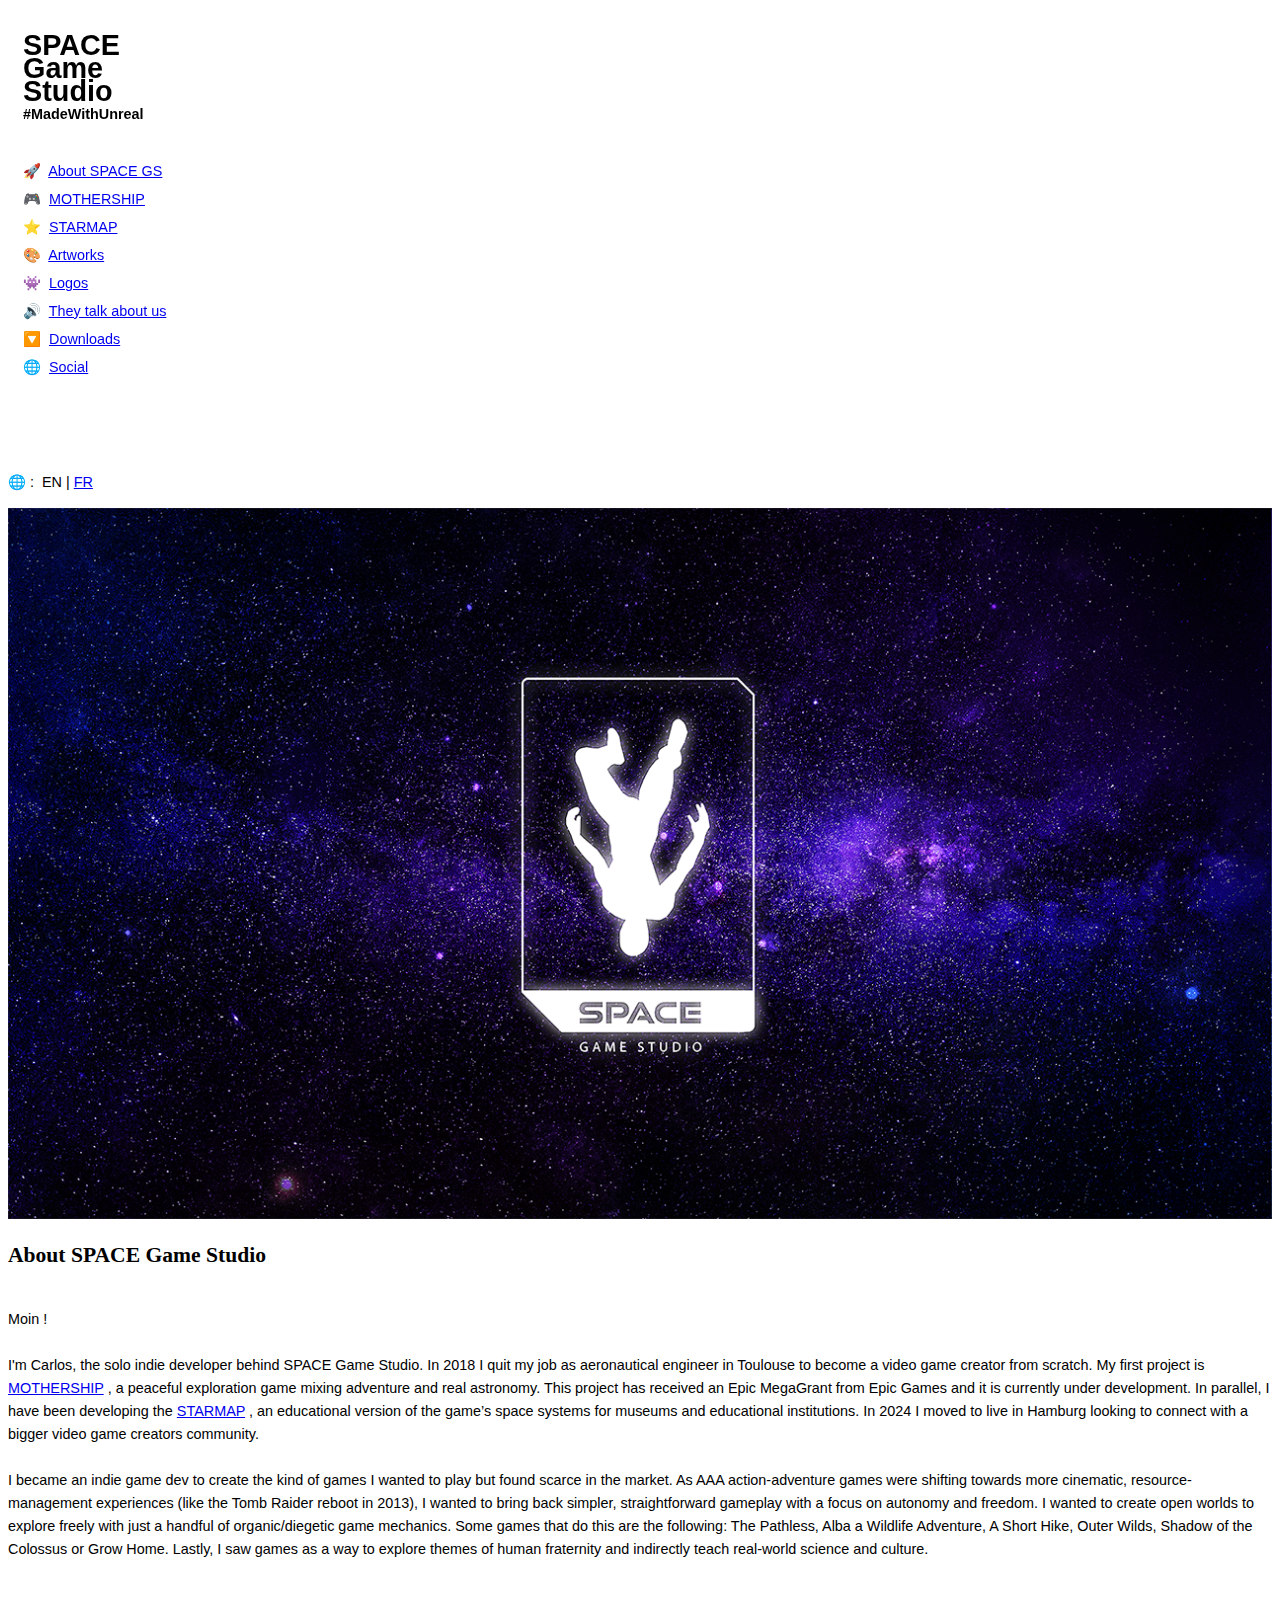
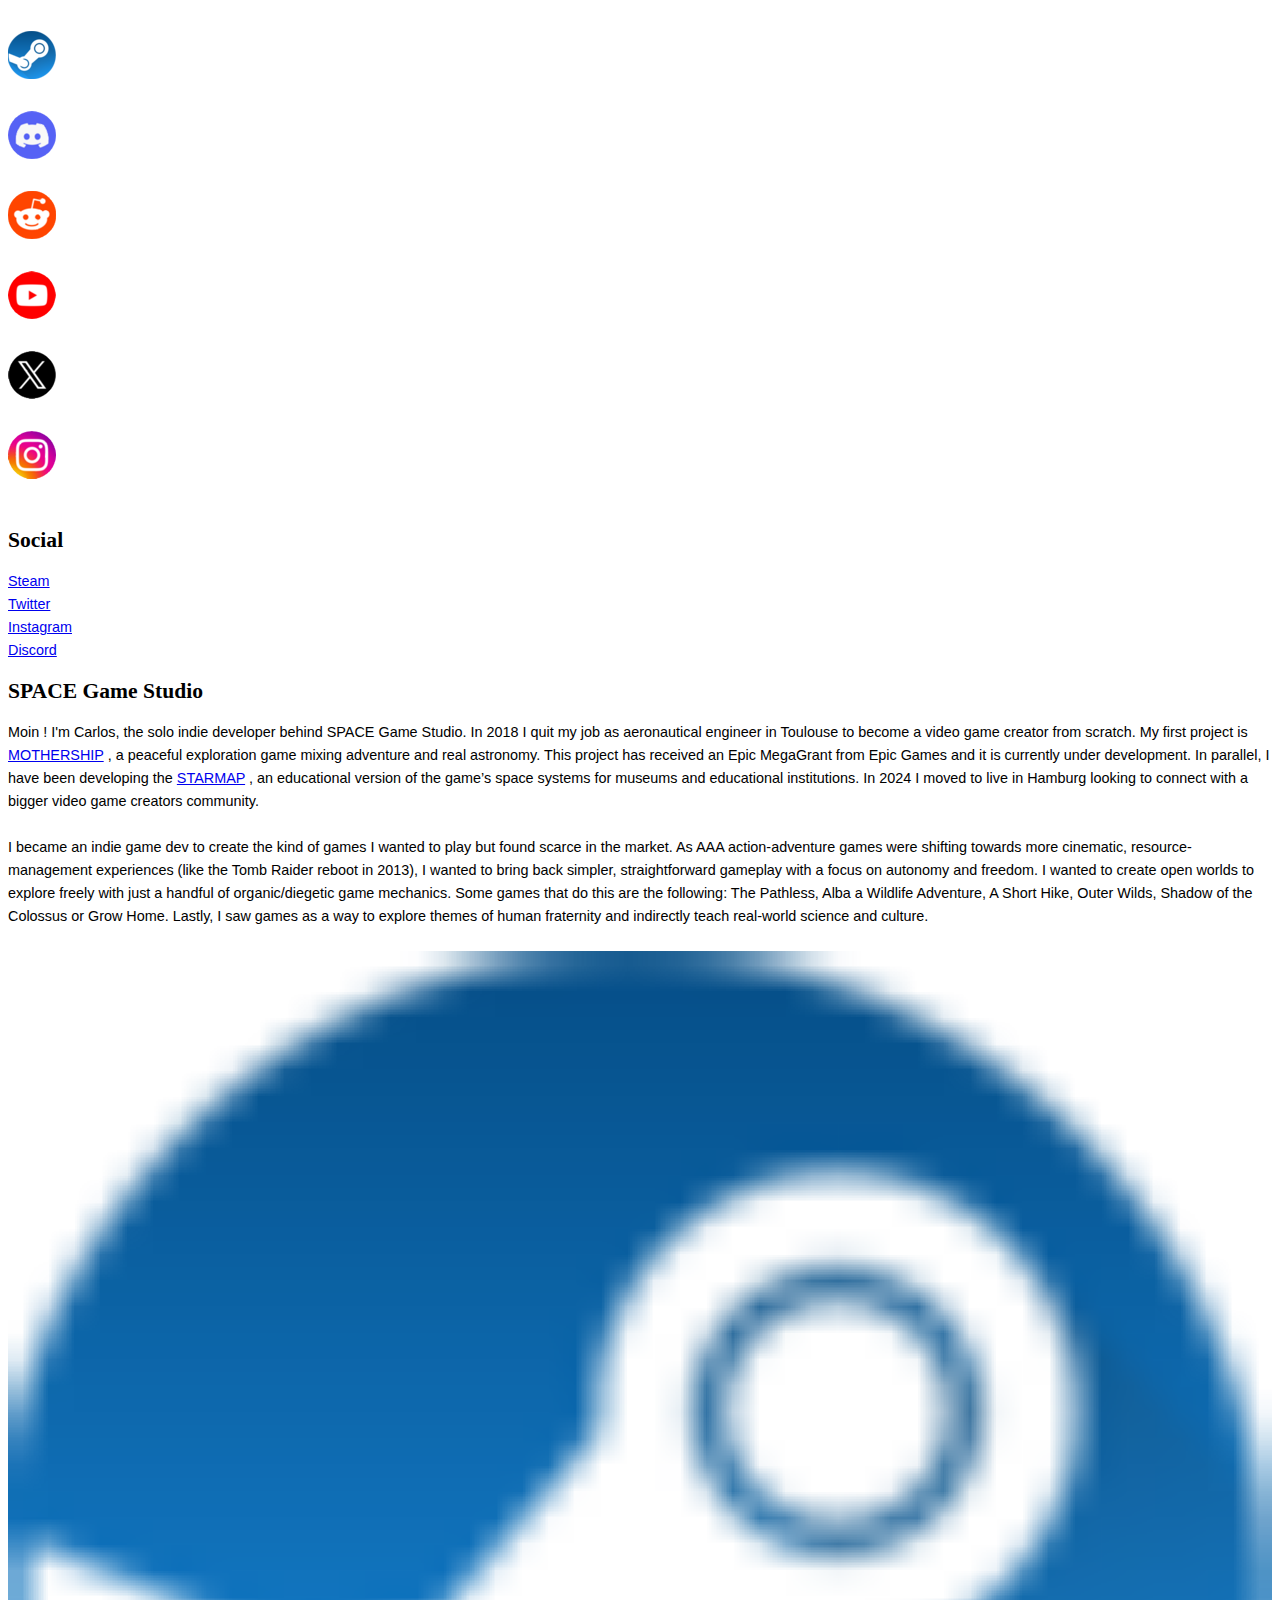
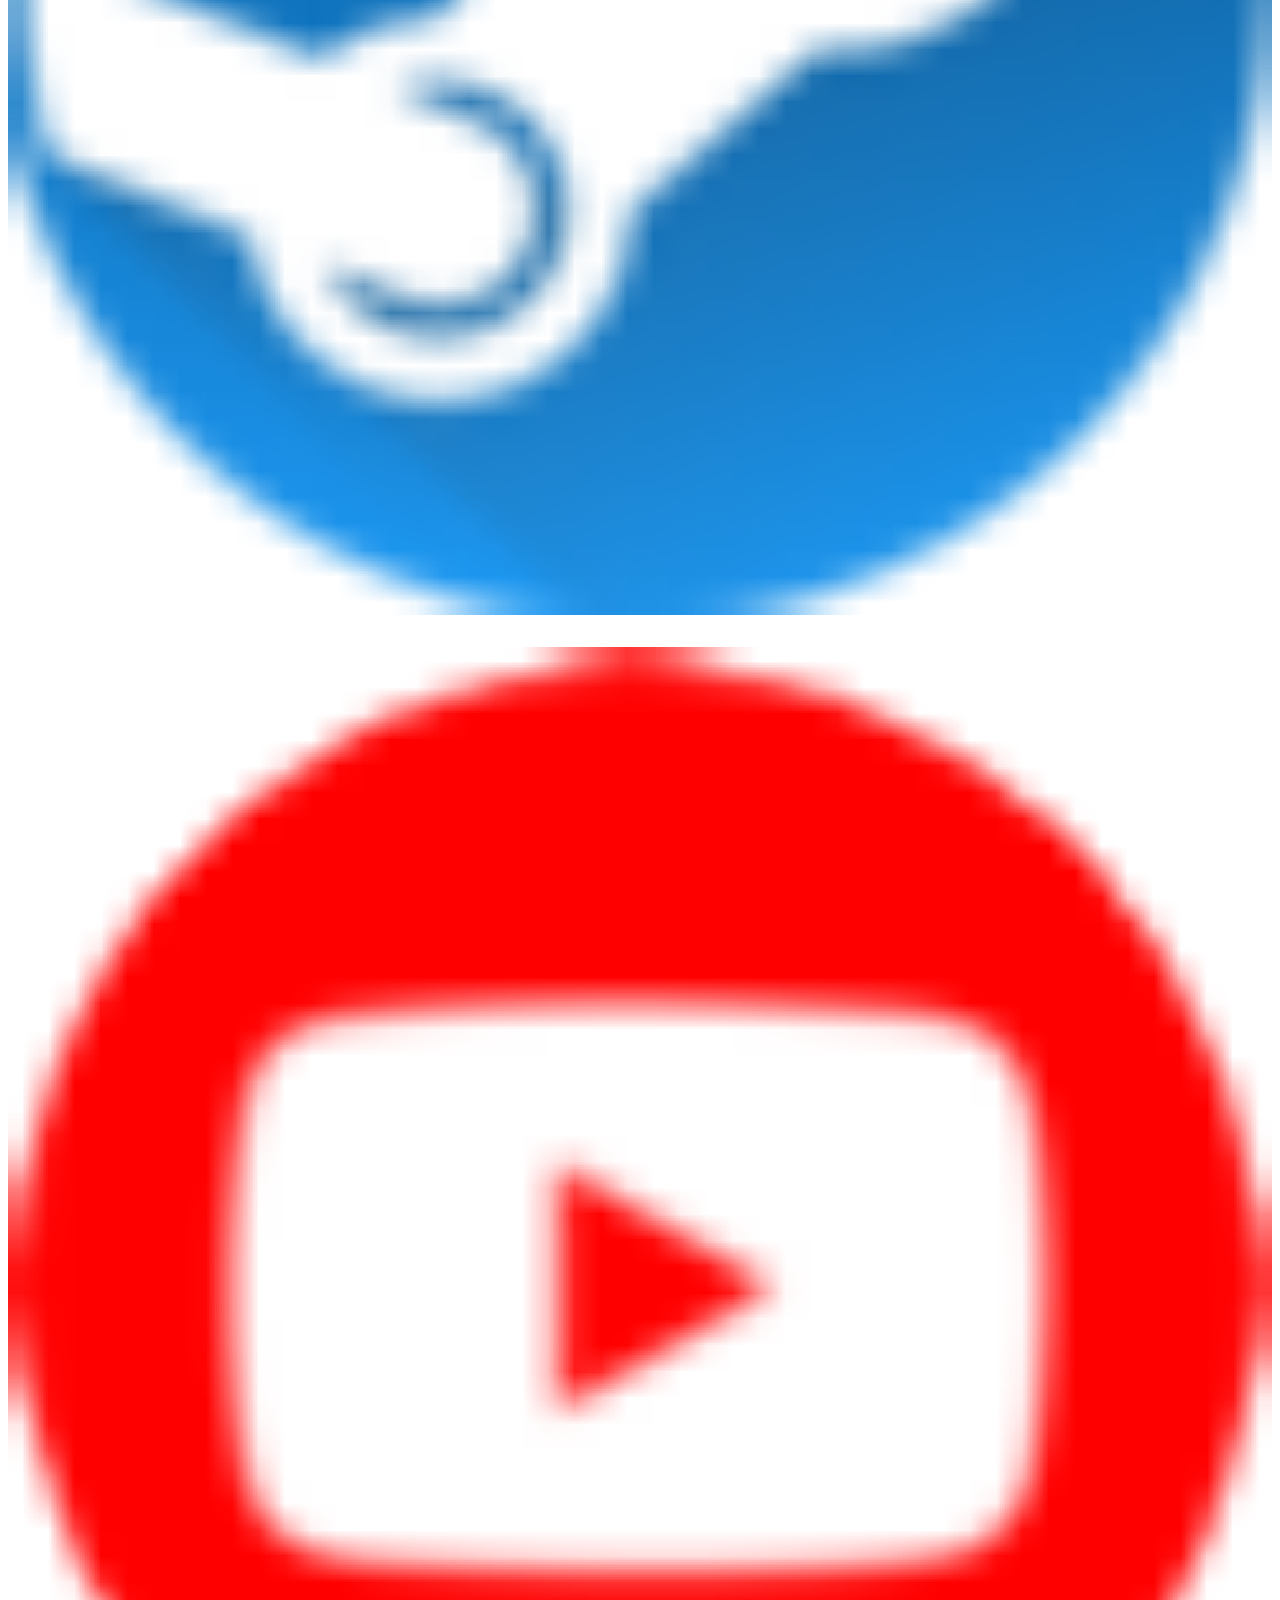
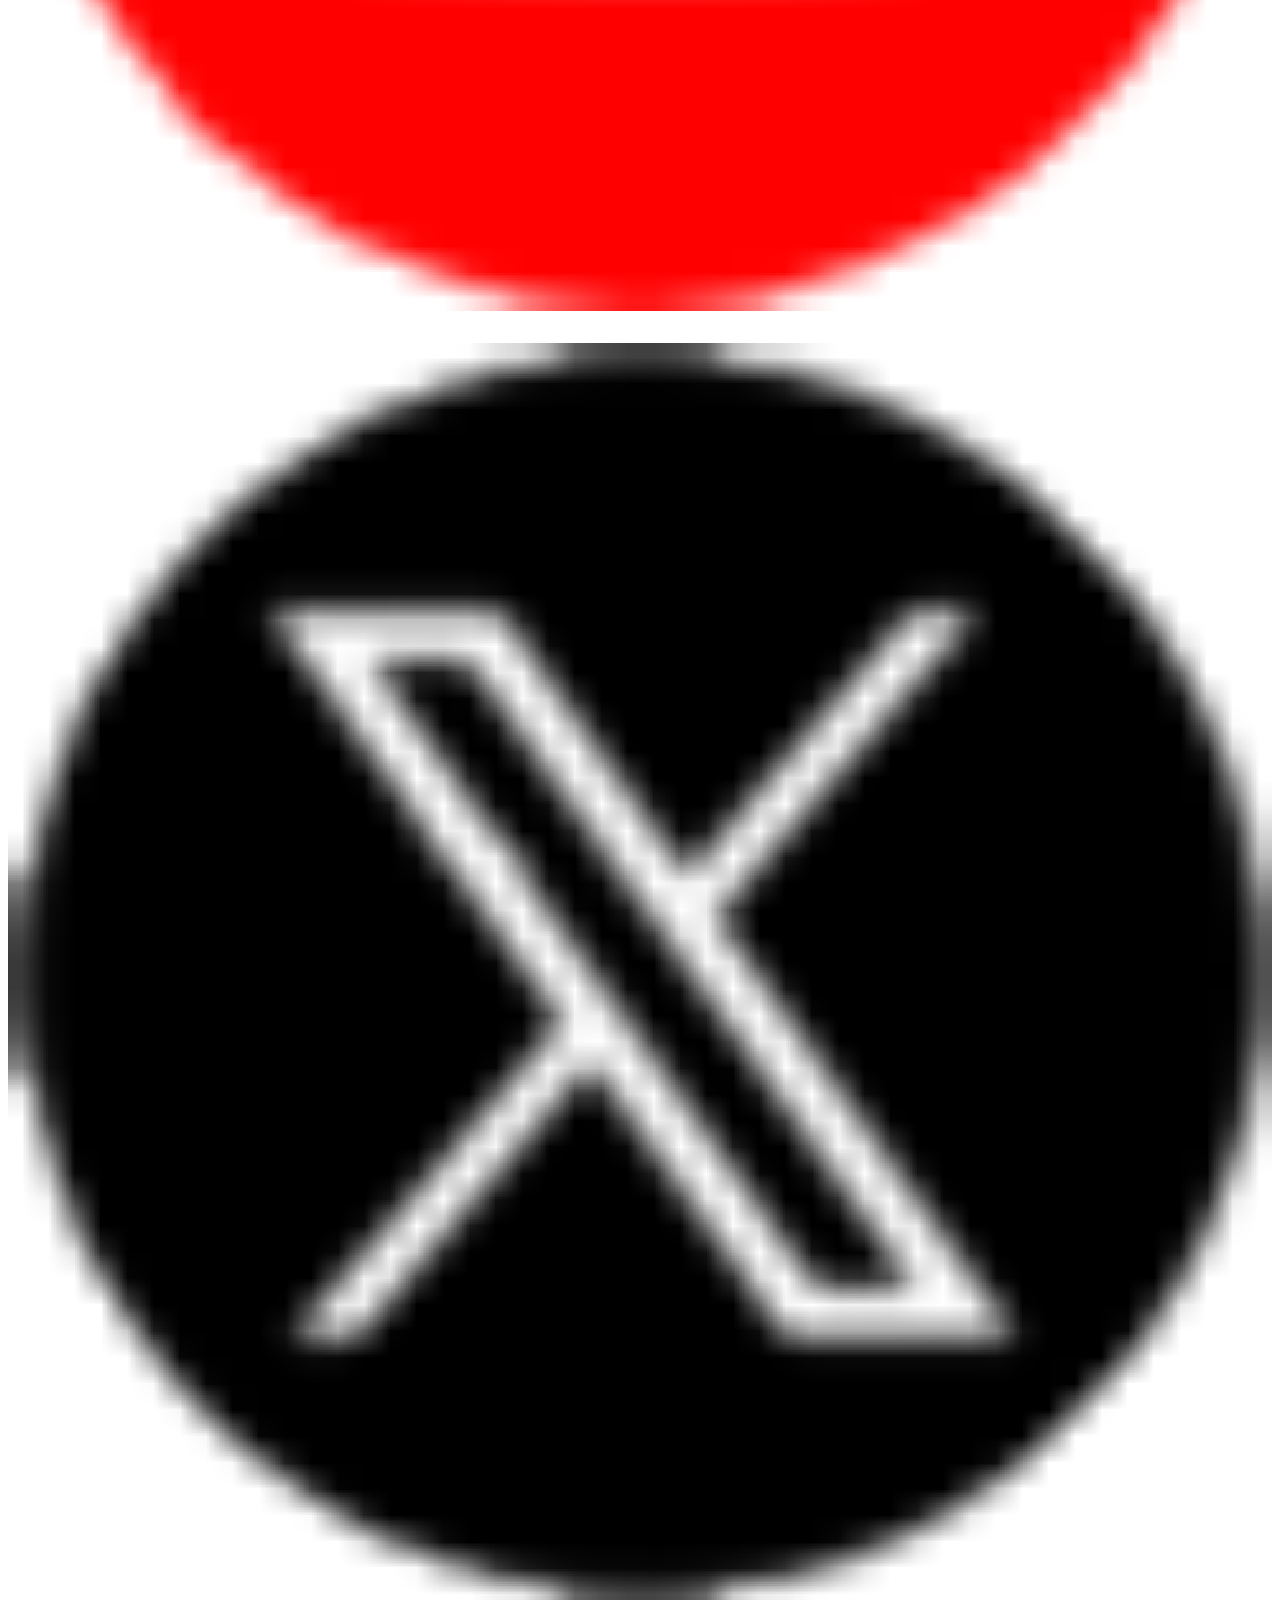
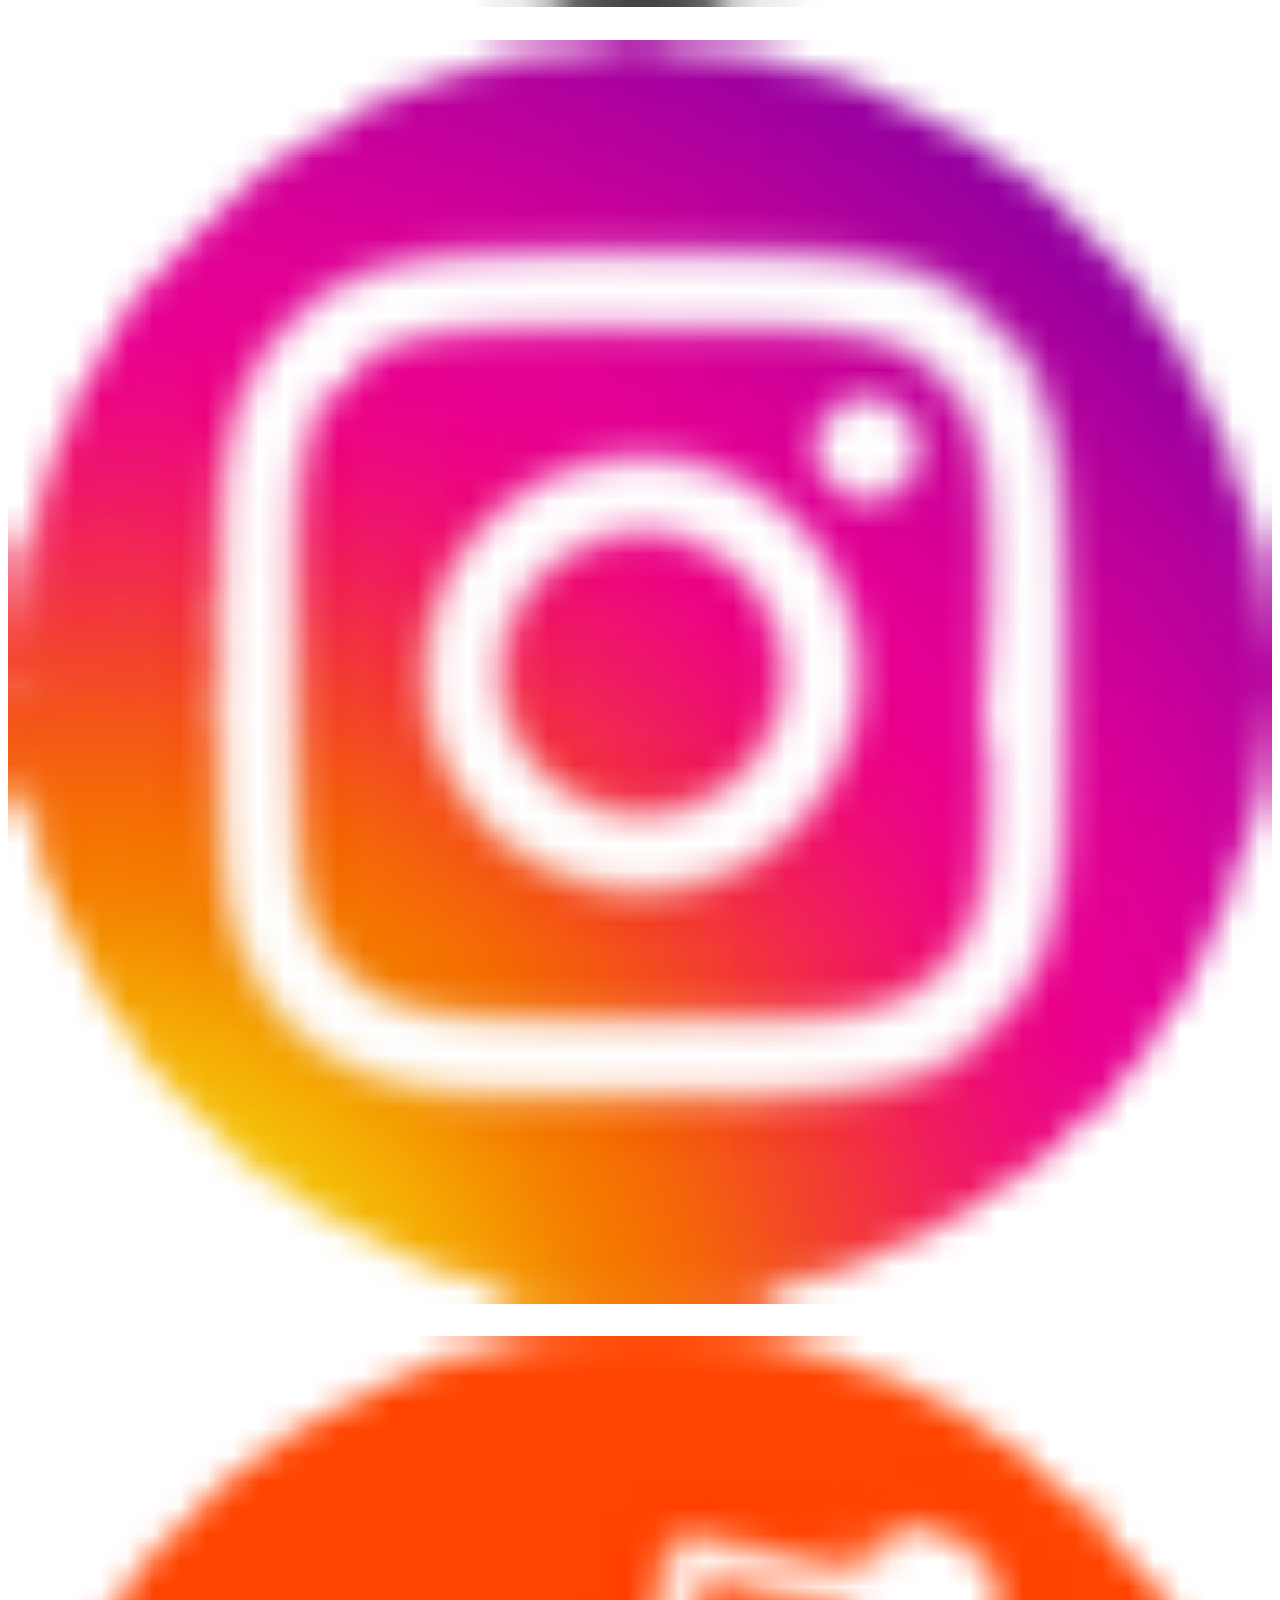
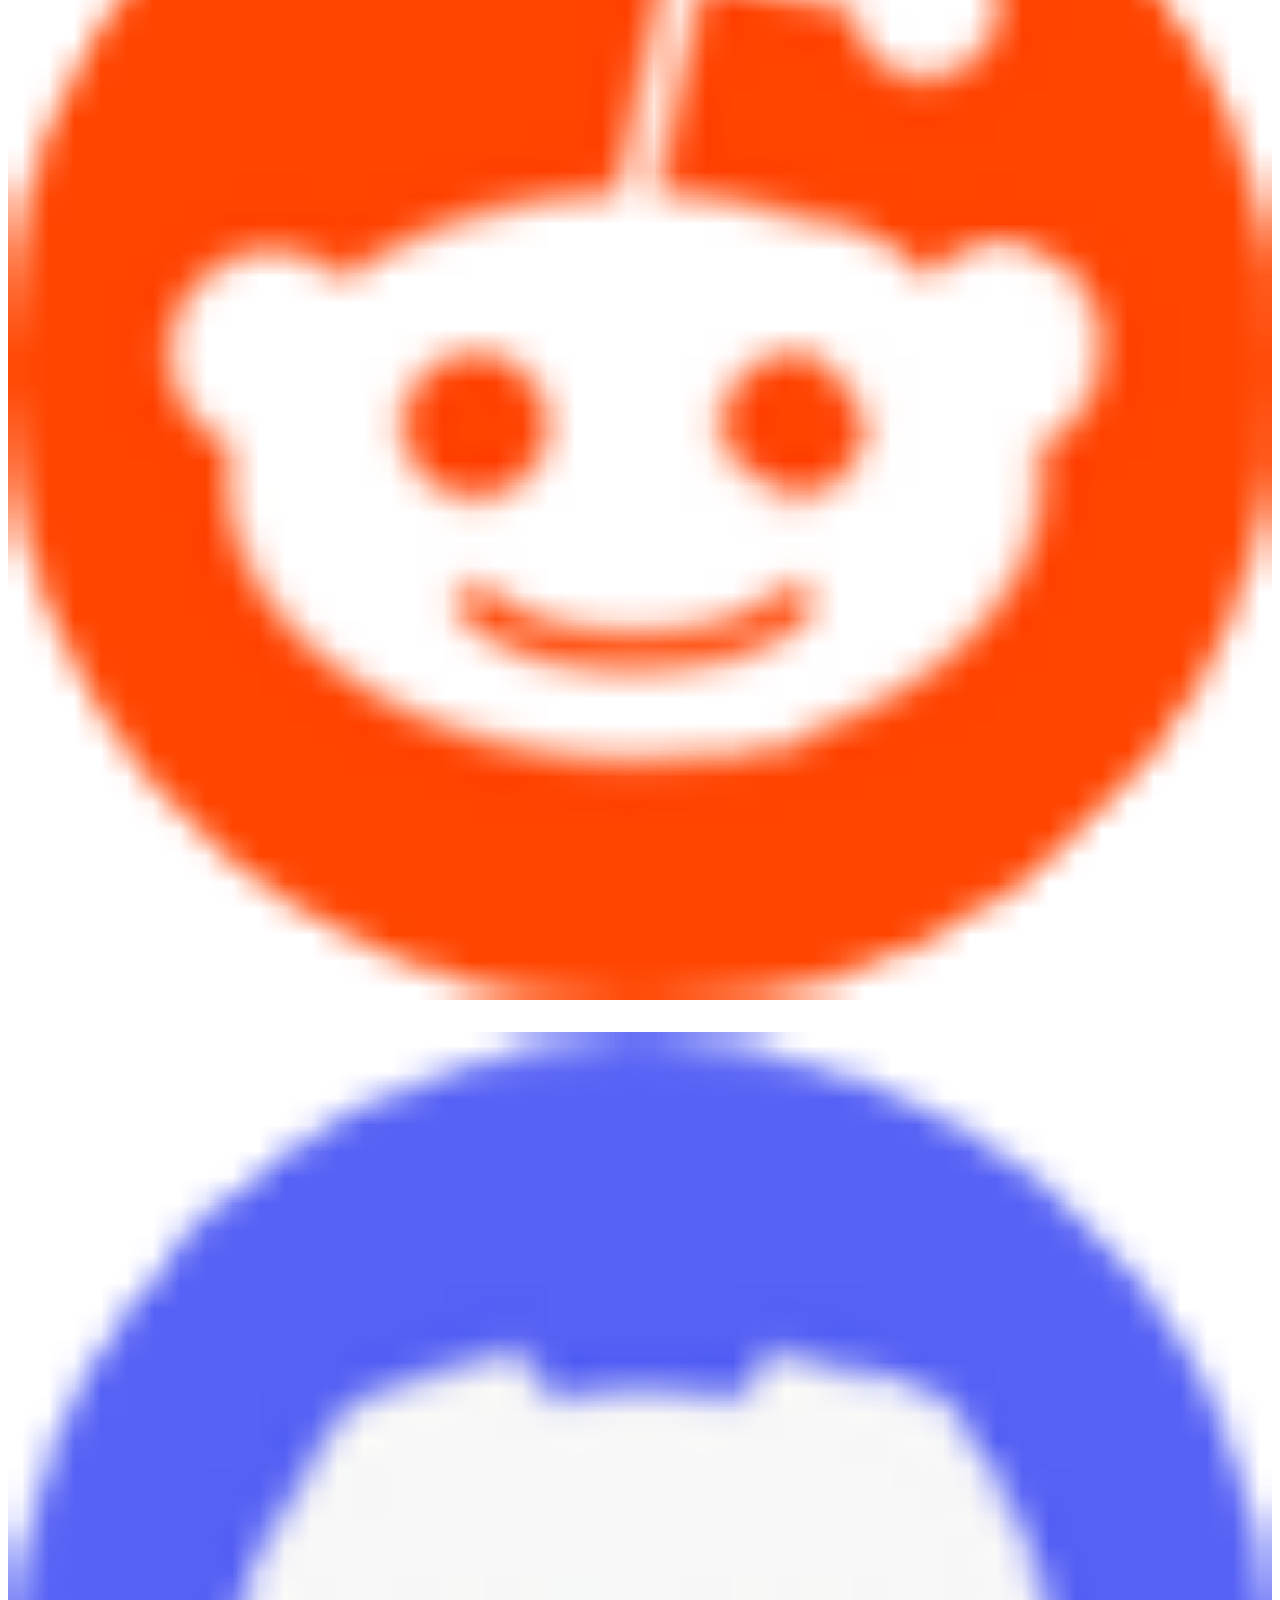
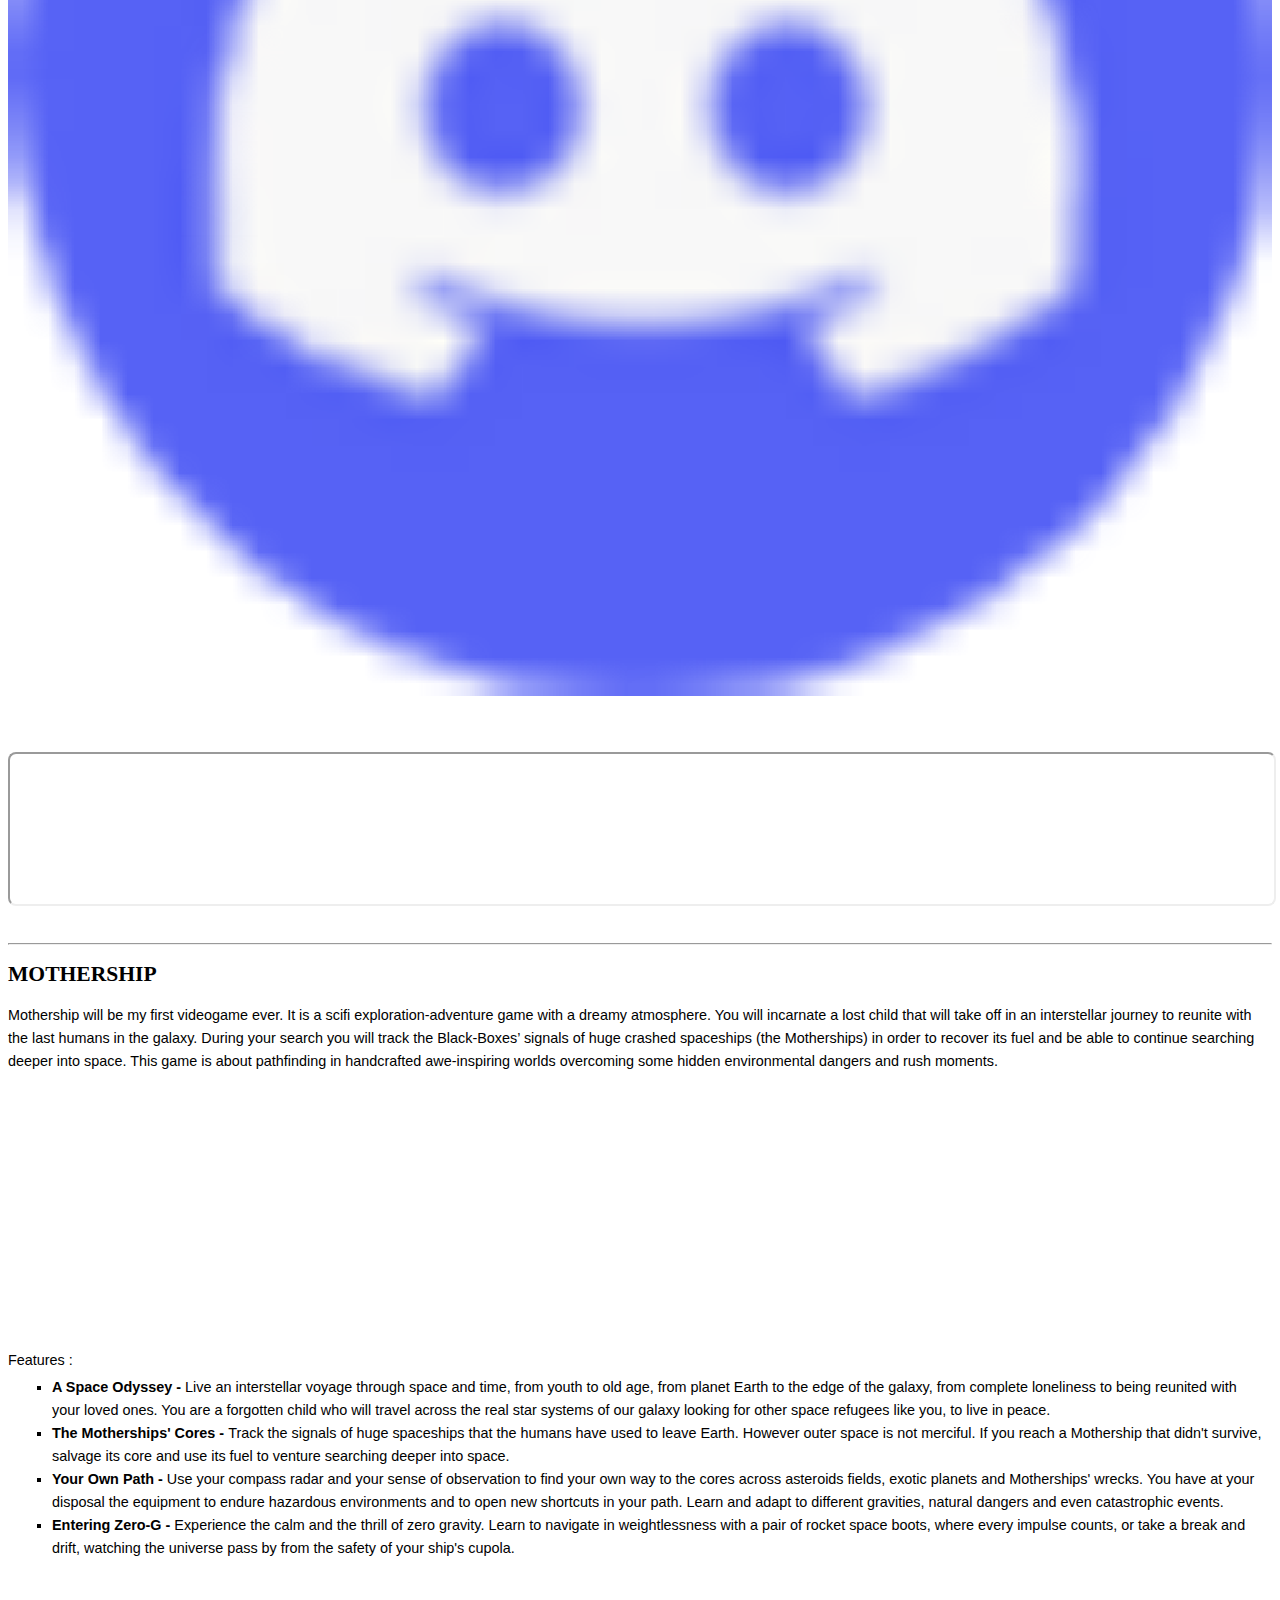
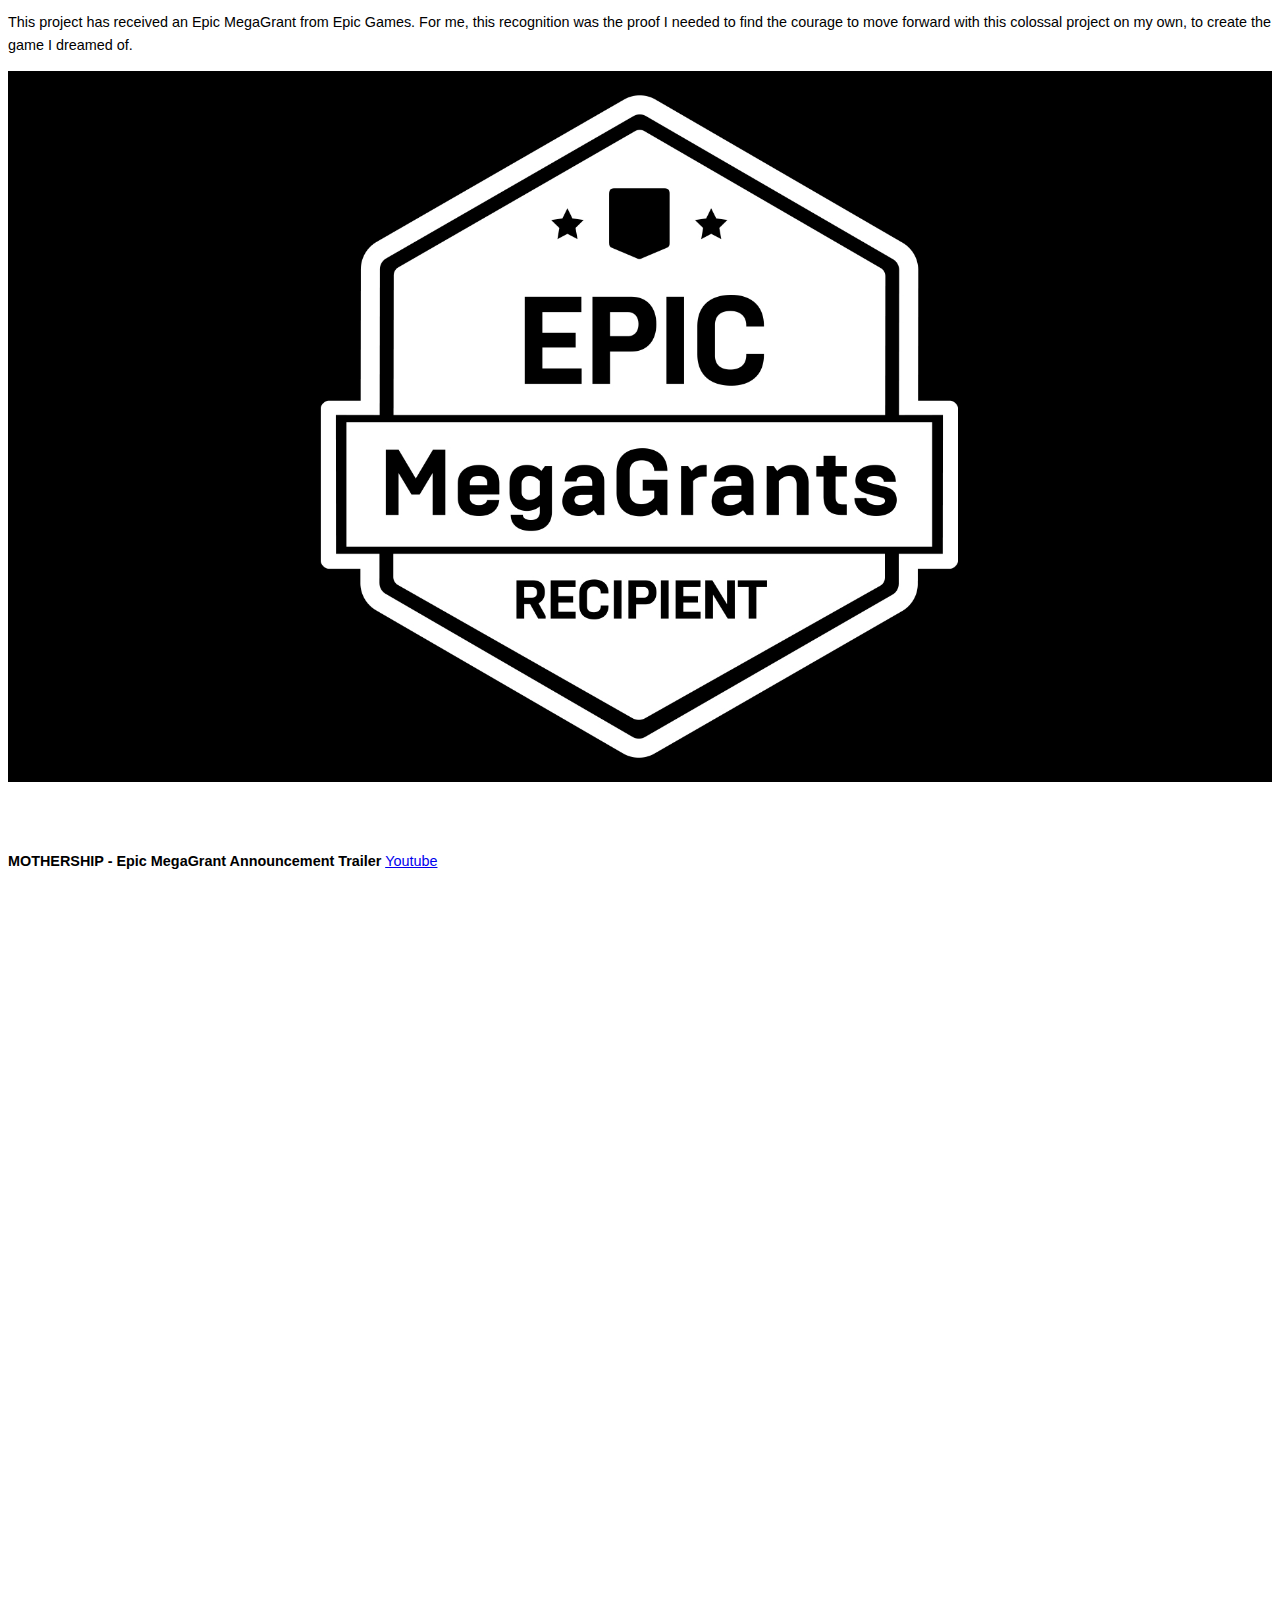
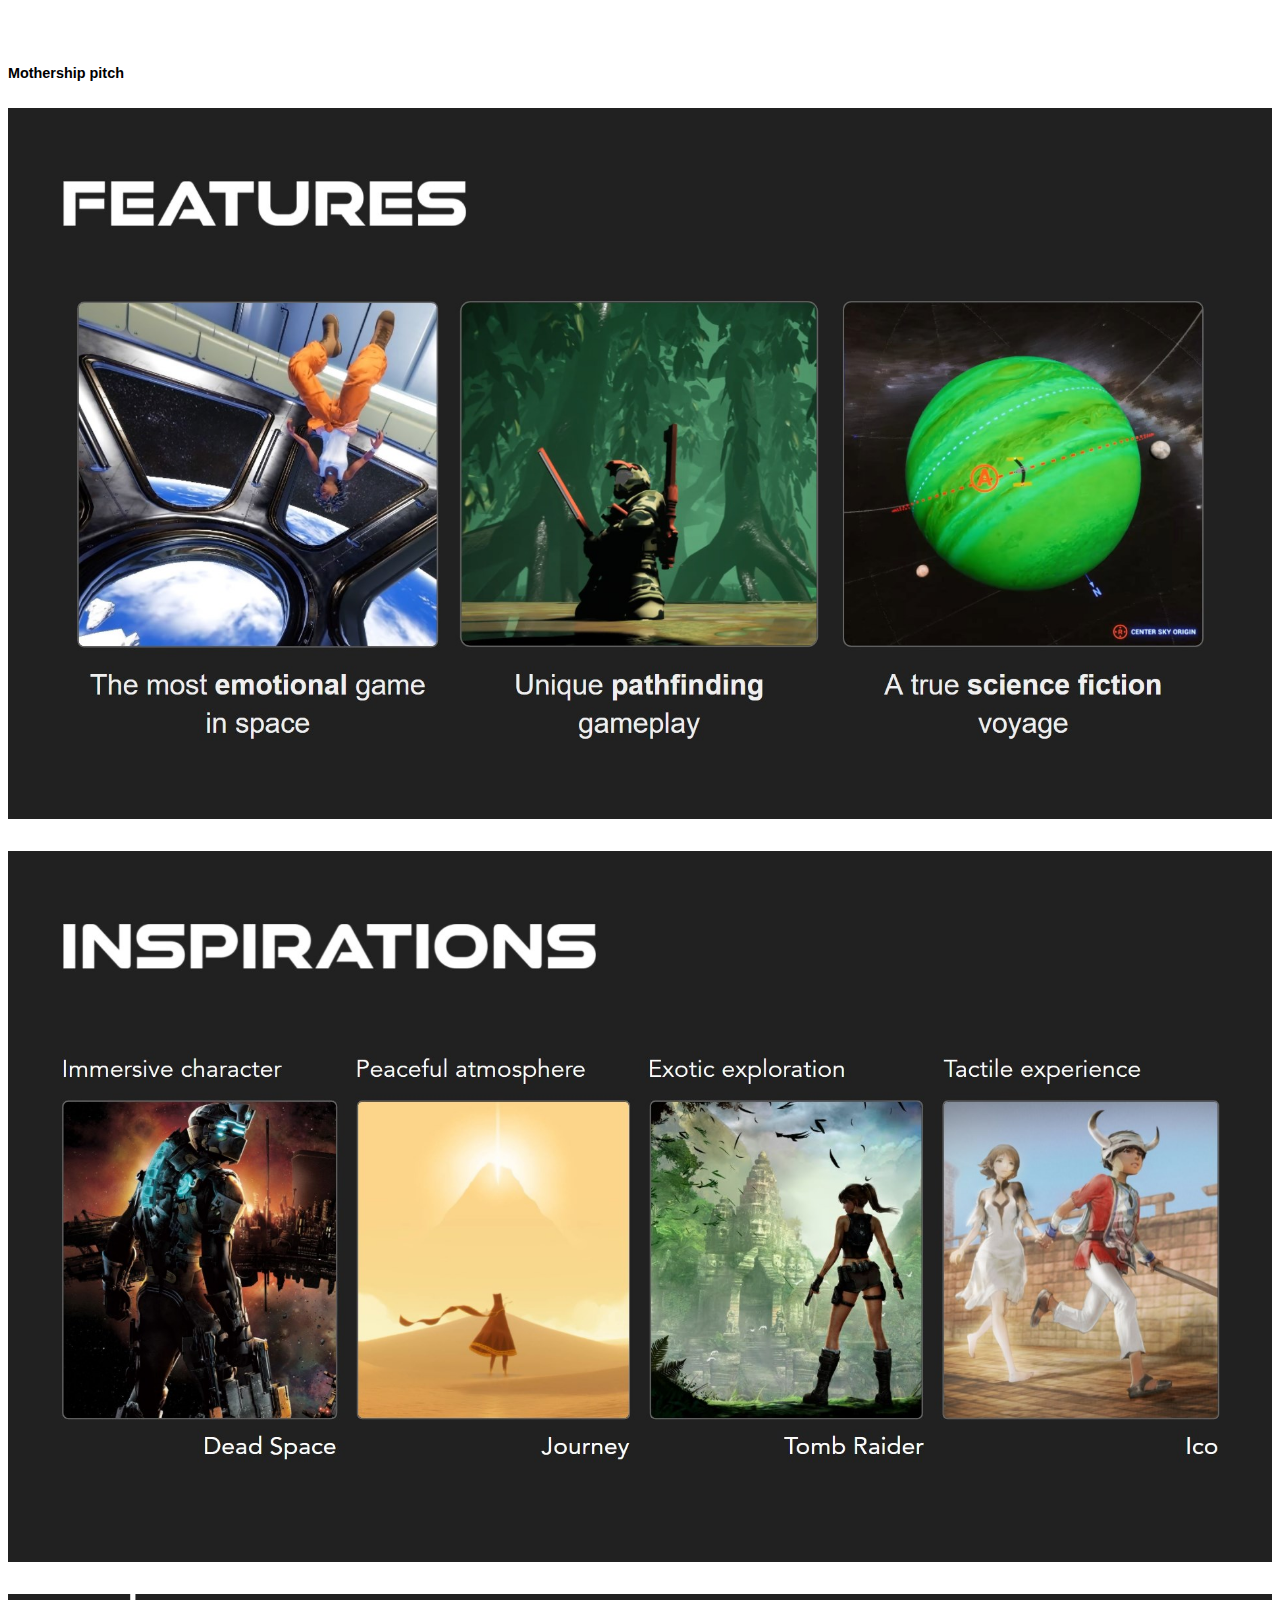
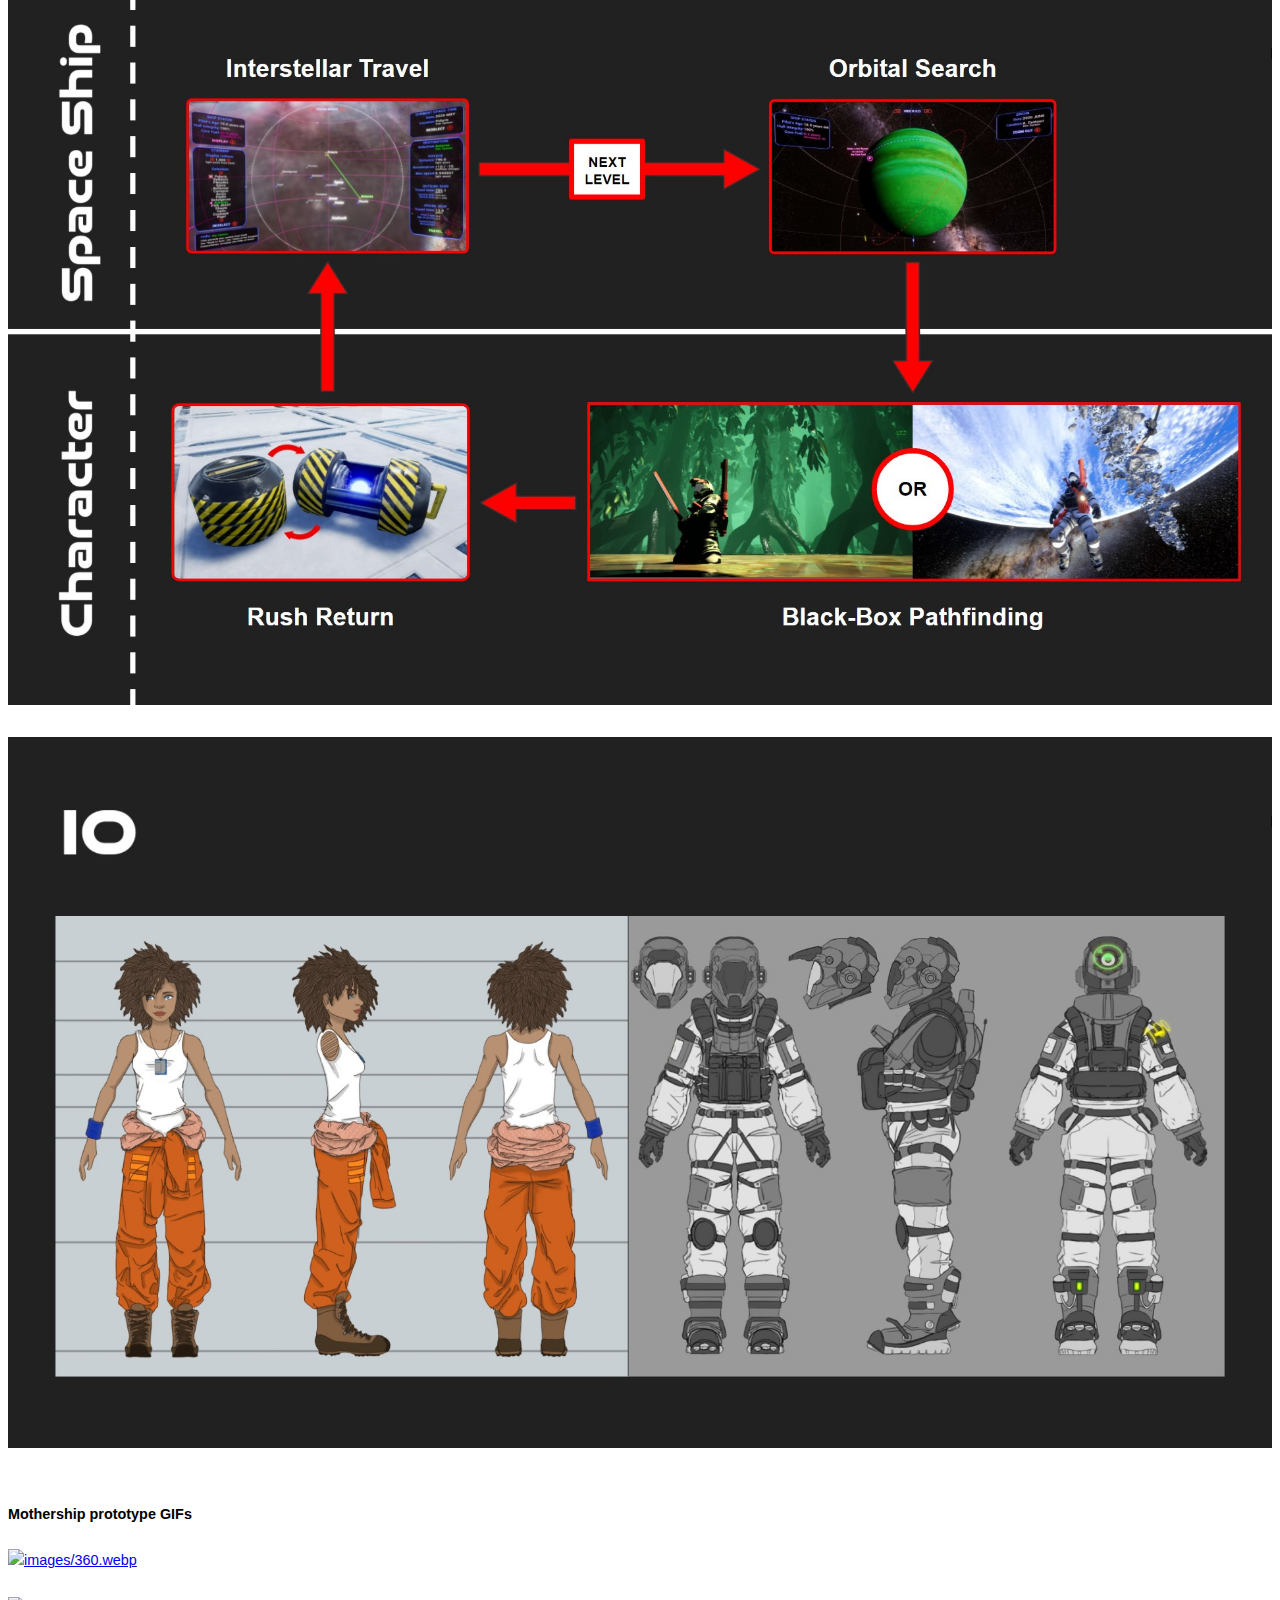
==== commit d290680f: "Add files via upload" ====
--- a/index.html
+++ b/index.html
@@ -678,21 +678,17 @@
 							
 							<div class="uk-text-center" >
 								<br/>
-							   <div class="uk-width-auto" ><a href="https://store.steampowered.com/app/1818290/MOTHERSHIP/" target="_blank"rel="noopener noreferrer"><img src="images/Logos/s.png" alt="s.png" style="width: auto; height: auto;" /></a></div>
-							   STEAM
-							   <br/>
-							   <a href="https://store.steampowered.com/app/1818290/MOTHERSHIP" target="_blank"rel="noopener noreferrer">https://store.steampowered.com/app/1818290/MOTHERSHIP</a>
-
-
-
-							   <br/>
-							   <br/>
-							   <br/>
-
-							   <div class="uk-width-auto"><a href="https://discord.gg/QuqaUpB7XD" target="_blank"rel="noopener noreferrer"><img src="images/Logos/d.png" alt="d.png" style="width: auto; height: auto;"/></a></div>
-							   DISCORD
-							   <br/>
-							   <a href="https://discord.gg/QuqaUpB7XD" target="_blank"rel="noopener noreferrer">https://discord.gg/QuqaUpB7XD</a>
+							   <div class="uk-width-auto" ><a href="https://store.steampowered.com/app/1818290/MOTHERSHIP/" target="_blank"rel="noopener noreferrer"><img src="images/Logos/s.png" alt="s.png" style="width: auto; height: auto;" /></a></div>				   
+							   <a href="https://store.steampowered.com/app/1818290/MOTHERSHIP" target="_blank"rel="noopener noreferrer">STEAM</a>
+
+
+
+							   <br/>
+							   <br/>
+							   <br/>
+
+							   <div class="uk-width-auto"><a href="https://discord.gg/QuqaUpB7XD" target="_blank"rel="noopener noreferrer"><img src="images/Logos/d.png" alt="d.png" style="width: auto; height: auto;"/></a></div>							   
+							   <a href="https://discord.gg/QuqaUpB7XD" target="_blank"rel="noopener noreferrer">DISCORD</a>
 
 							   <br/>
 							   <br/>
@@ -700,9 +696,7 @@
 
 
 							   <div class="uk-width-auto"><a href="https://www.reddit.com/user/SpaceGameStudio"target="_blank"rel="noopener noreferrer"><img src="images/Logos/r.png" alt="r.png" style="width: auto; height: auto;"/></a></div>
-							   REDDIT
-							   <br/>
-							   <a href="https://www.reddit.com/user/SpaceGameStudio" target="_blank"rel="noopener noreferrer">https://www.reddit.com/user/SpaceGameStudio</a>
+							   <a href="https://www.reddit.com/user/SpaceGameStudio" target="_blank"rel="noopener noreferrer">REDDIT</a>
 
 							   <br/>
 							   <br/>
@@ -710,18 +704,14 @@
 
 
 							   <div class="uk-width-auto"><a href="https://www.youtube.com/@spacegamestudio"target="_blank"rel="noopener noreferrer"><img src="images/Logos/y.png" alt="y.png" style="width: auto; height: auto;"/></a></div>
-							   YOUTUBE
-							   <br/>
-							   <a href="https://www.youtube.com/@spacegamestudio" target="_blank"rel="noopener noreferrer">https://www.youtube.com/@spacegamestudio</a>
+							   <a href="https://www.youtube.com/@spacegamestudio" target="_blank"rel="noopener noreferrer">YOUTUBE</a>
 
 							   <br/>
 							   <br/>
 							   <br/>
 
 							   <div class="uk-width-auto"><a href="https://twitter.com/SpaceGameStudio" target="_blank"rel="noopener noreferrer"><img src="images/Logos/x.png" alt="x.png" style="width: auto; height: auto;"/></a></div>
-							   X
-							   <br/>
-							   <a href="https://twitter.com/SpaceGameStudio" target="_blank"rel="noopener noreferrer">https://twitter.com/SpaceGameStudio</a>
+							   <a href="https://twitter.com/SpaceGameStudio" target="_blank"rel="noopener noreferrer">X</a>
 
 							   <br/>
 							   <br/>
@@ -729,9 +719,7 @@
 
 
 							   <div class="uk-width-auto"><a href="https://www.instagram.com/spacegamestudio"target="_blank"rel="noopener noreferrer"><img src="images/Logos/i.png" alt="i.png" style="width: auto; height: auto;"/></a></div>
-							   INSTAGRAM
-							   <br/>
-							   <a href="https://www.instagram.com/SpaceGameStudio" target="_blank"rel="noopener noreferrer">https://www.instagram.com/SpaceGameStudio</a>
+							   <a href="https://www.instagram.com/SpaceGameStudio" target="_blank"rel="noopener noreferrer">INSTAGRAM</a>
 
 							   <br/>
 							   <br/>
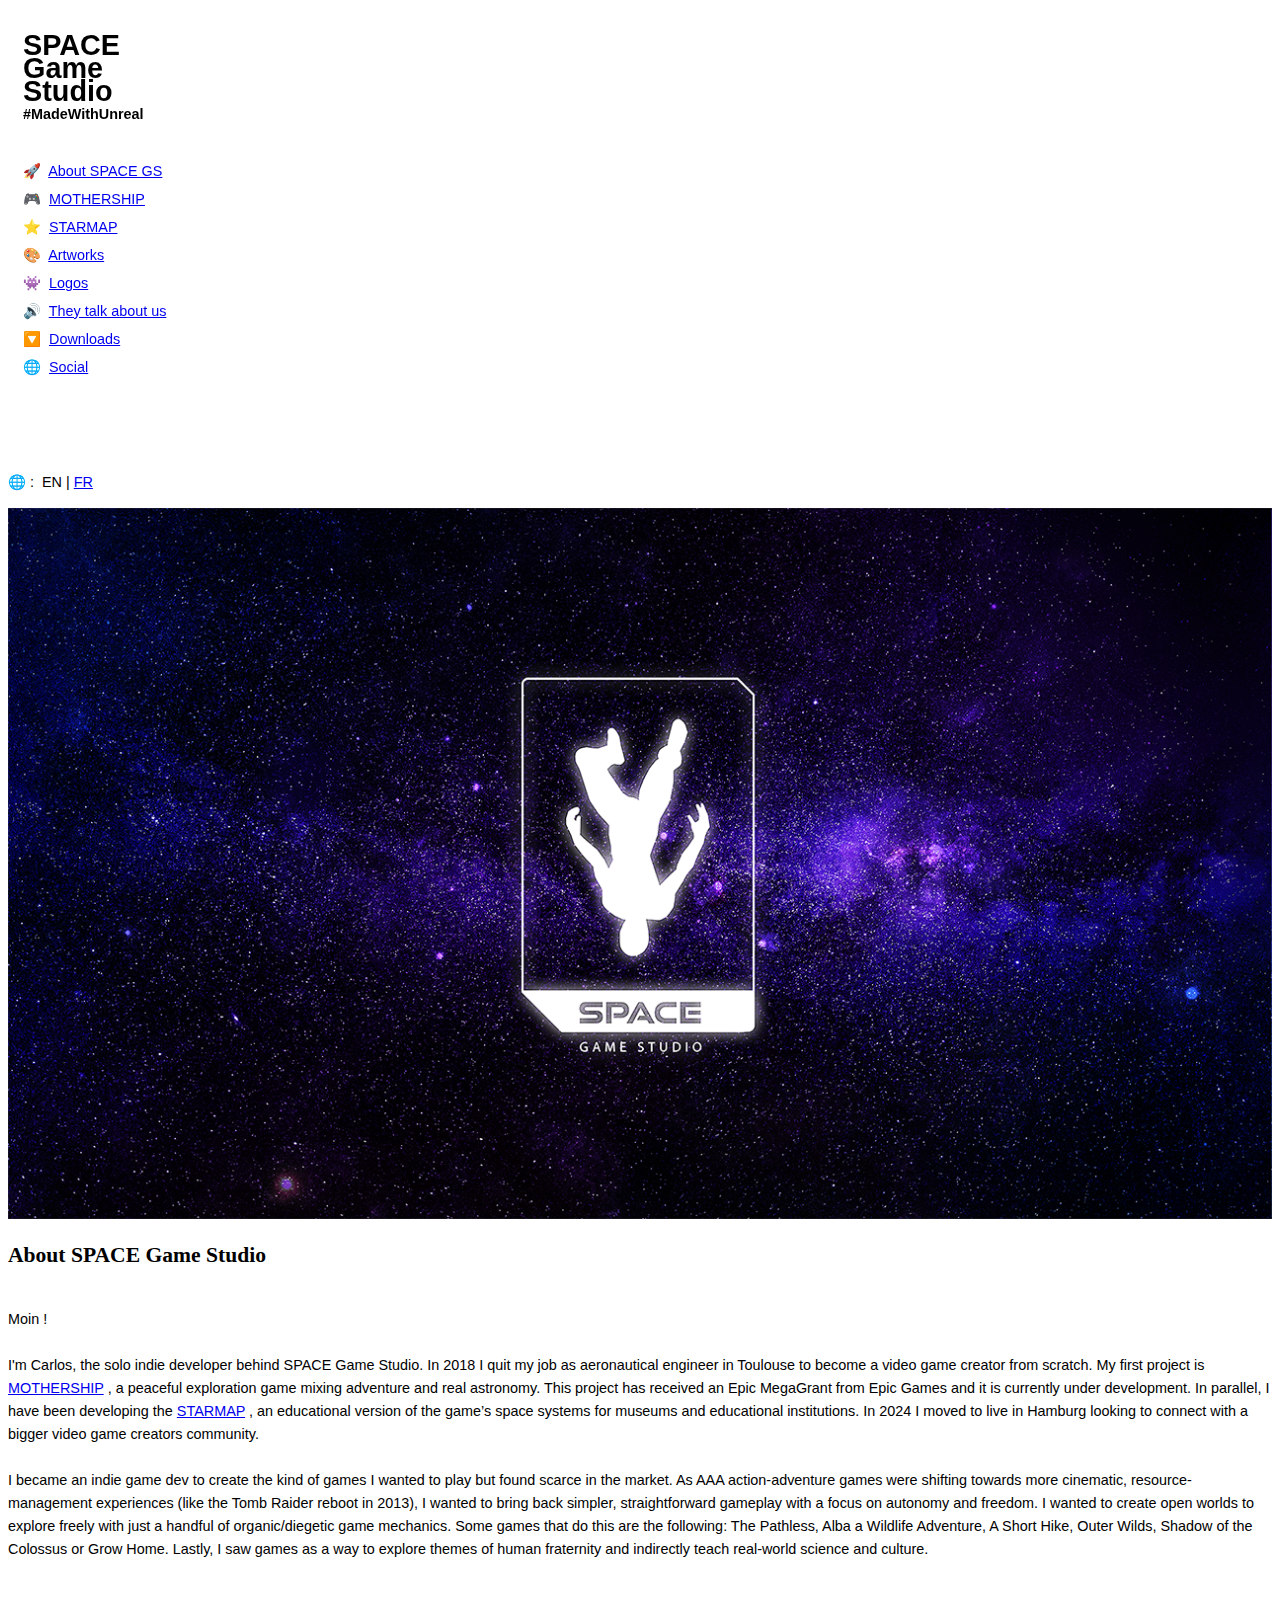
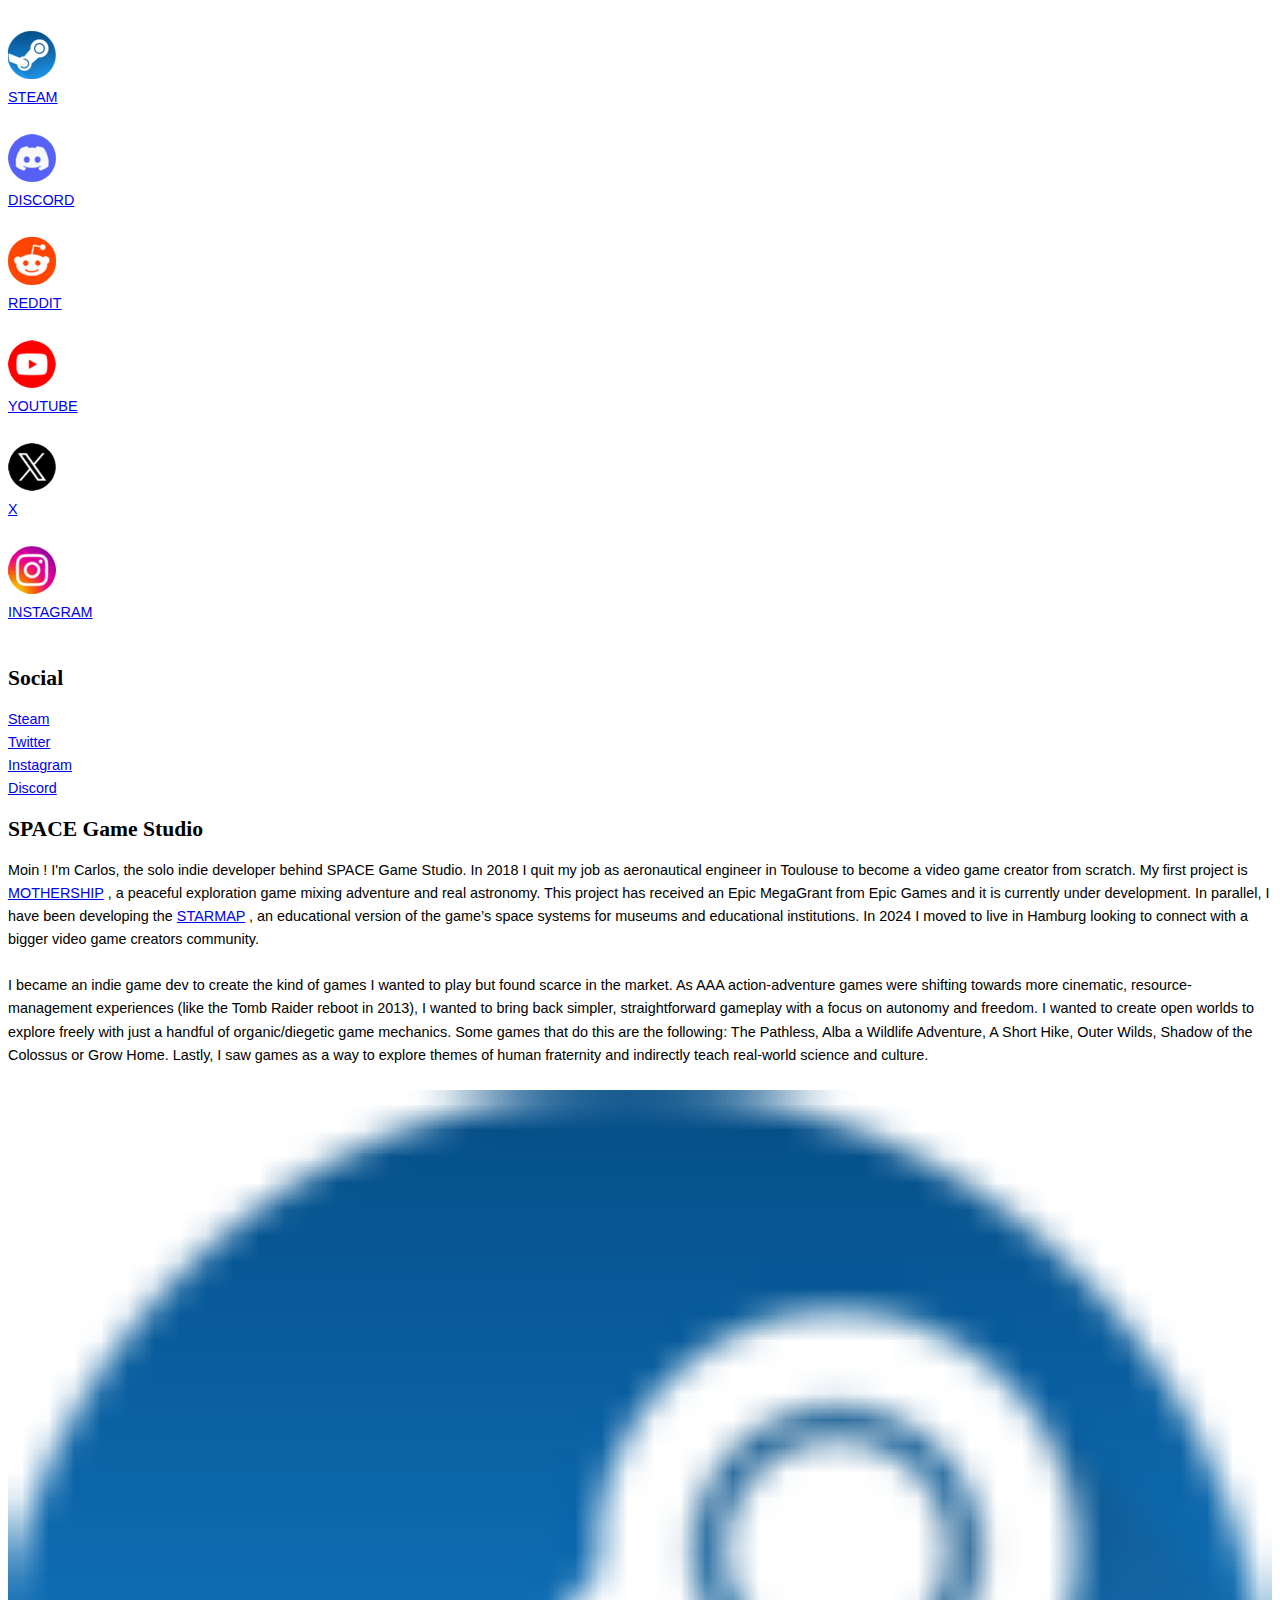
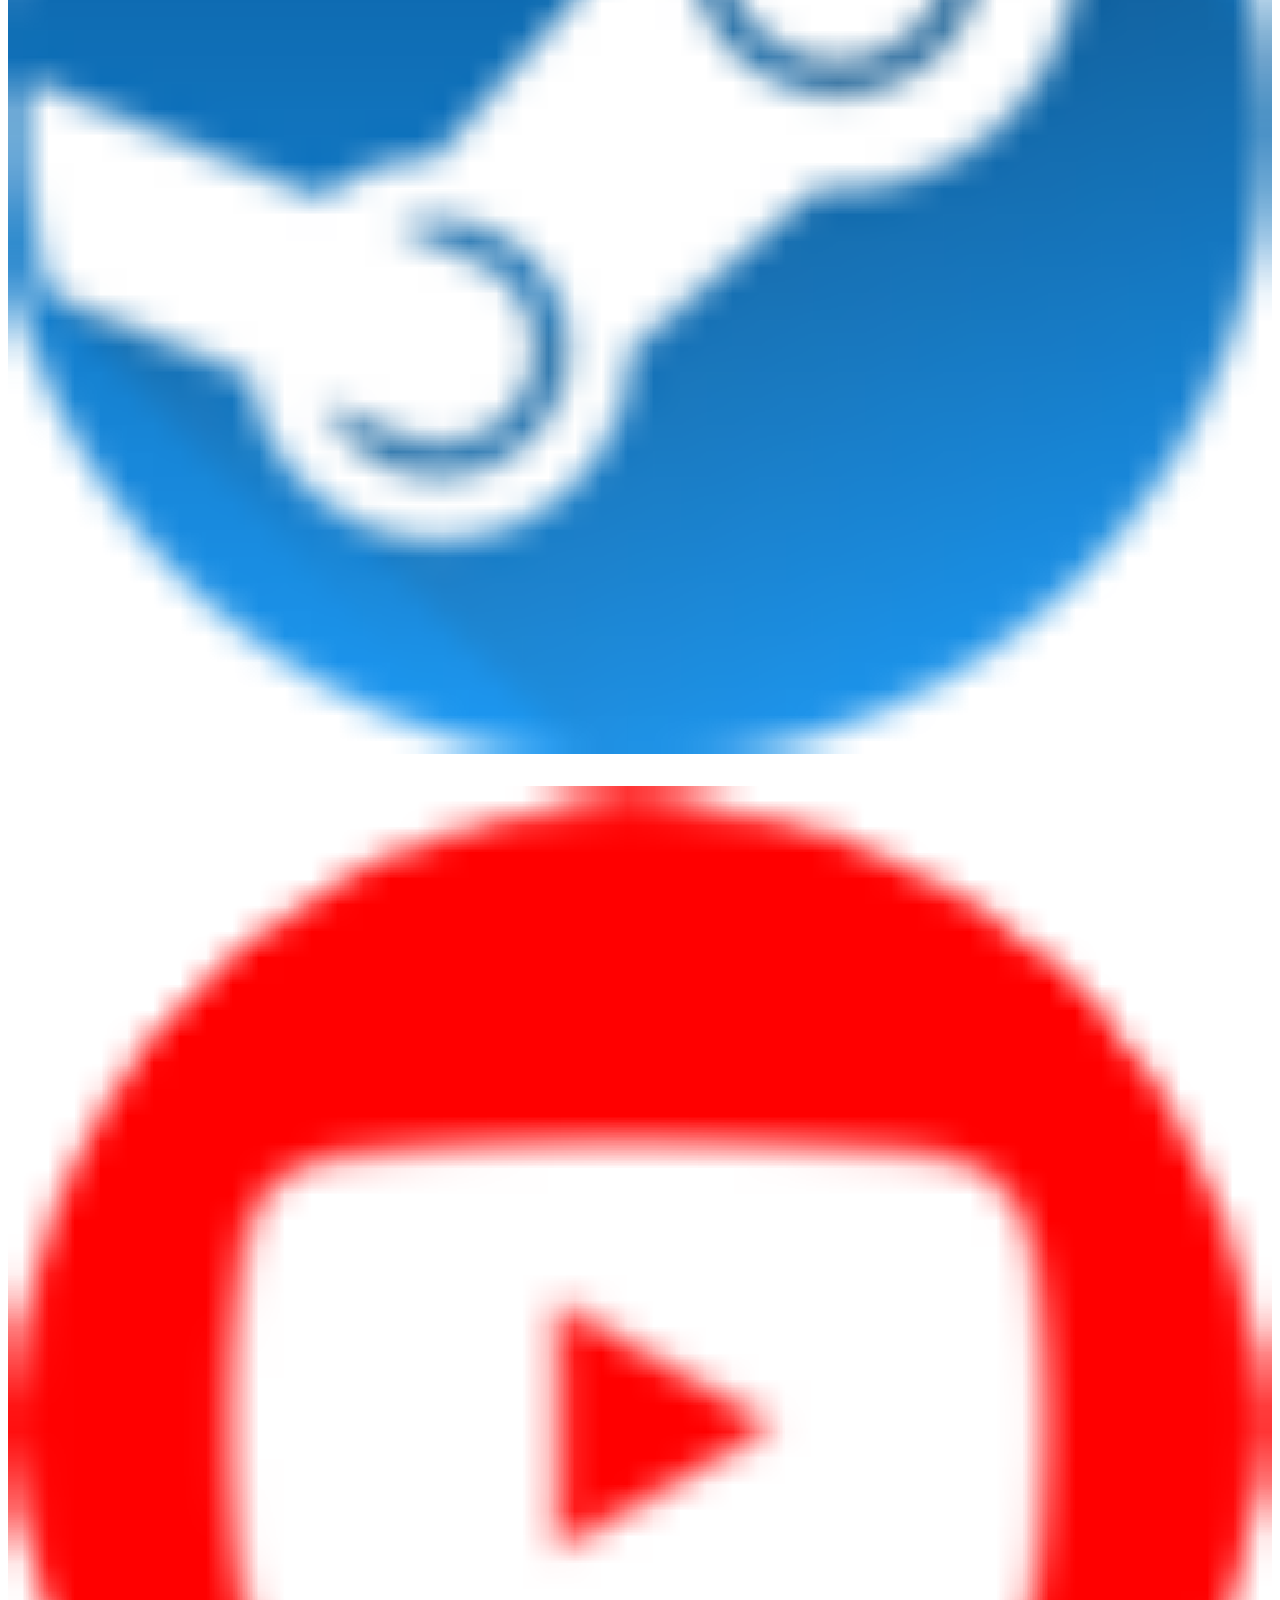
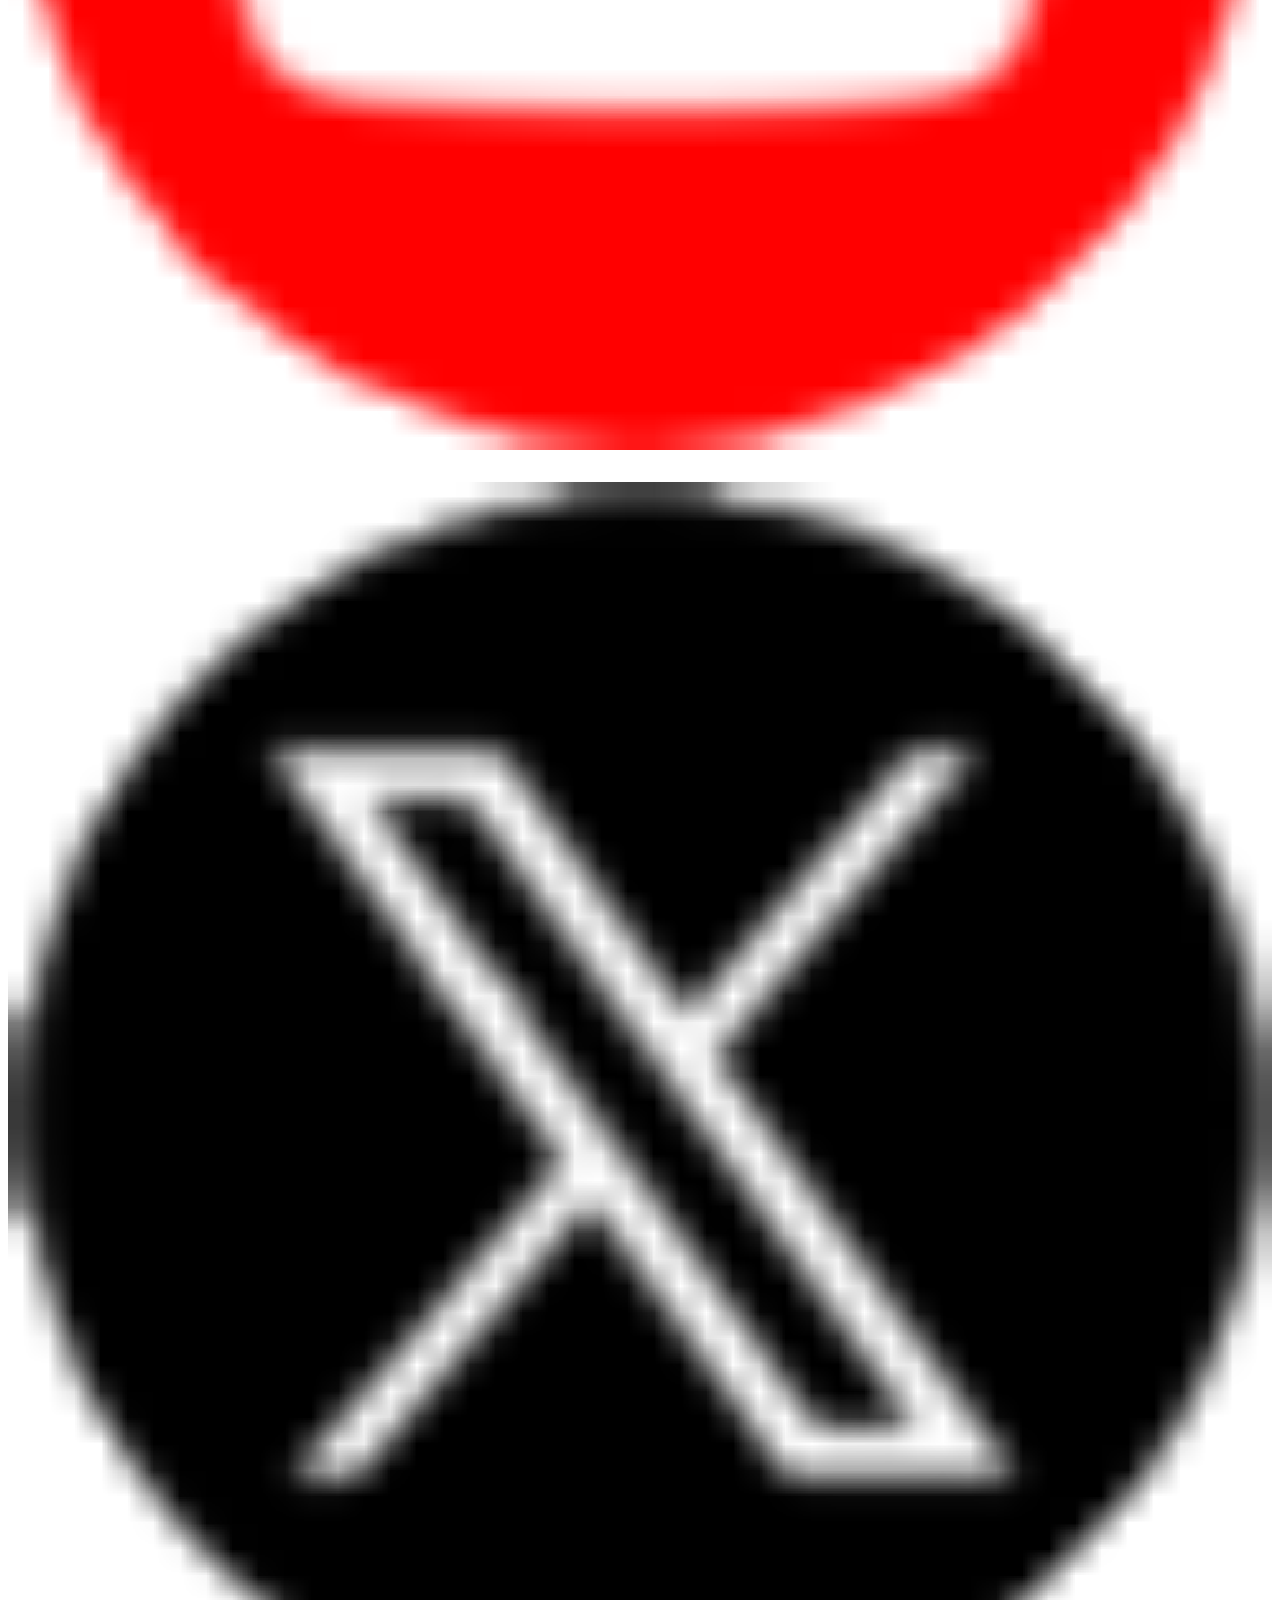
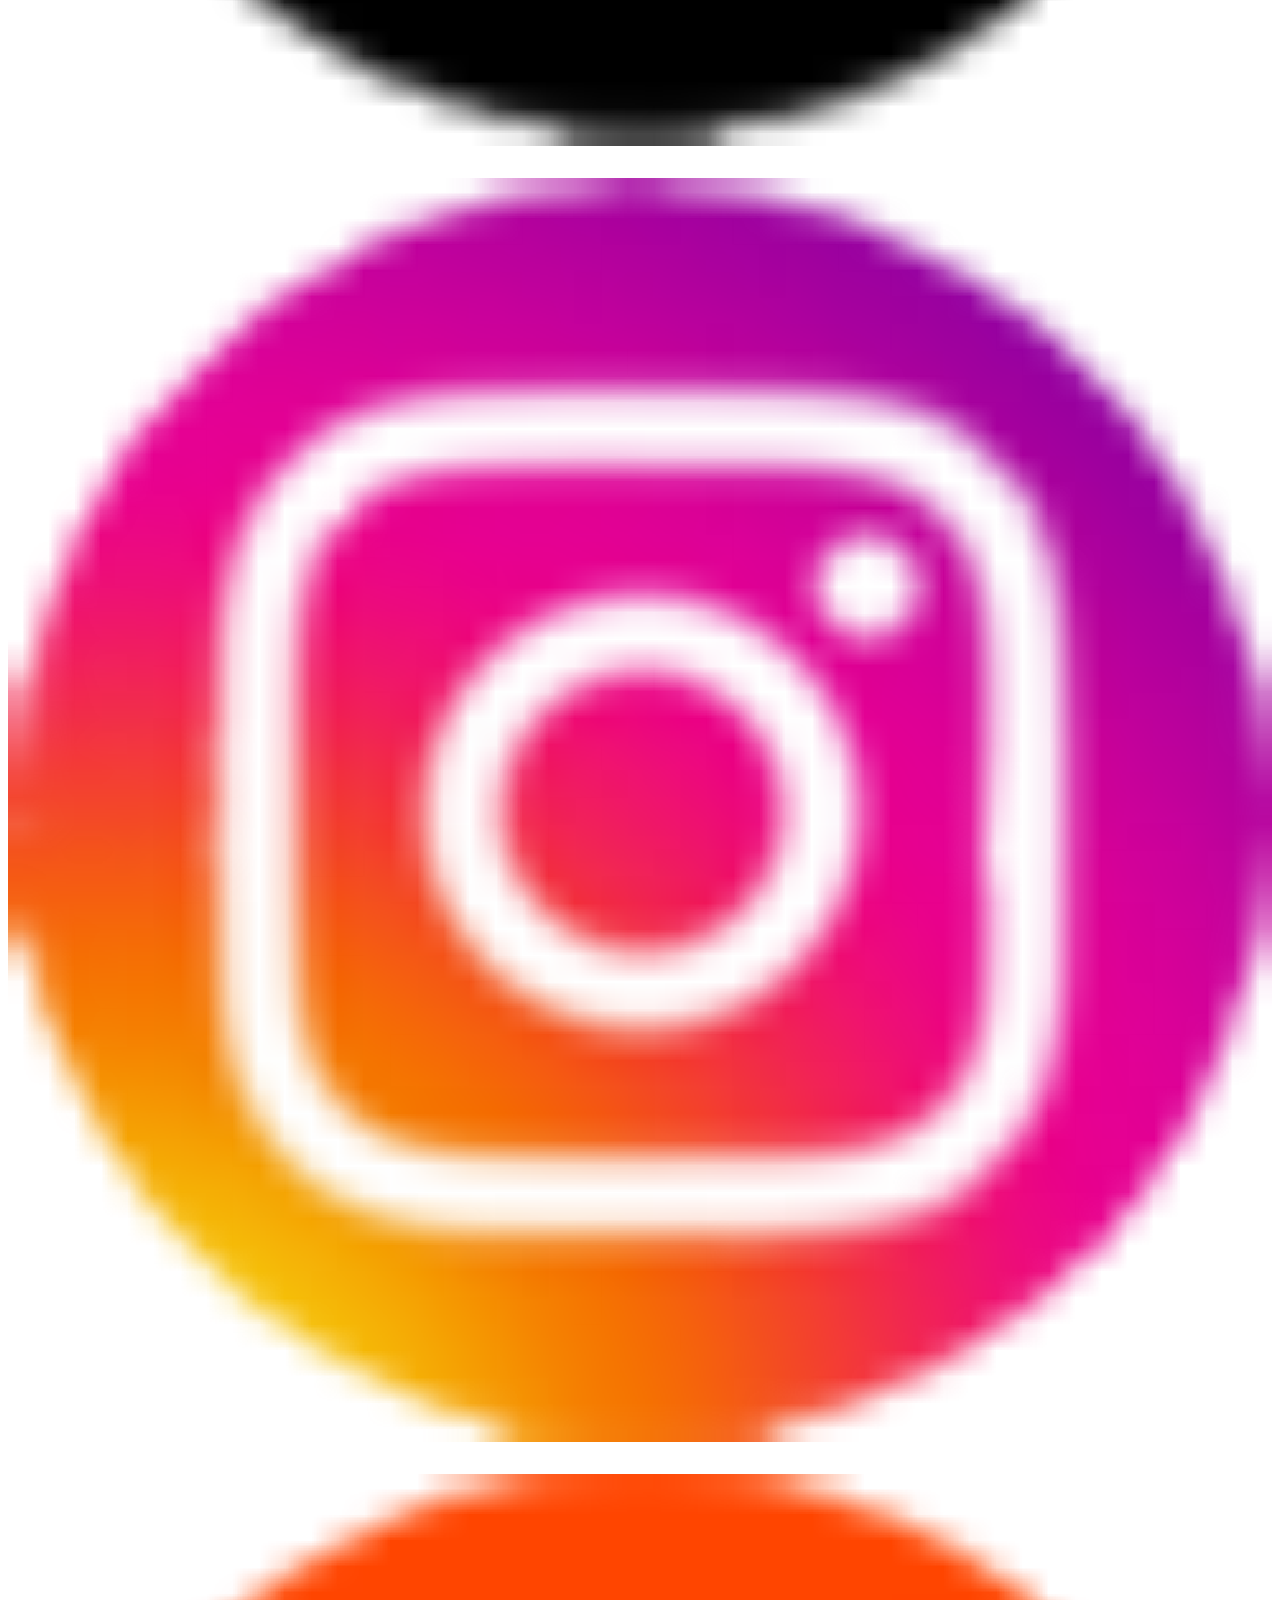
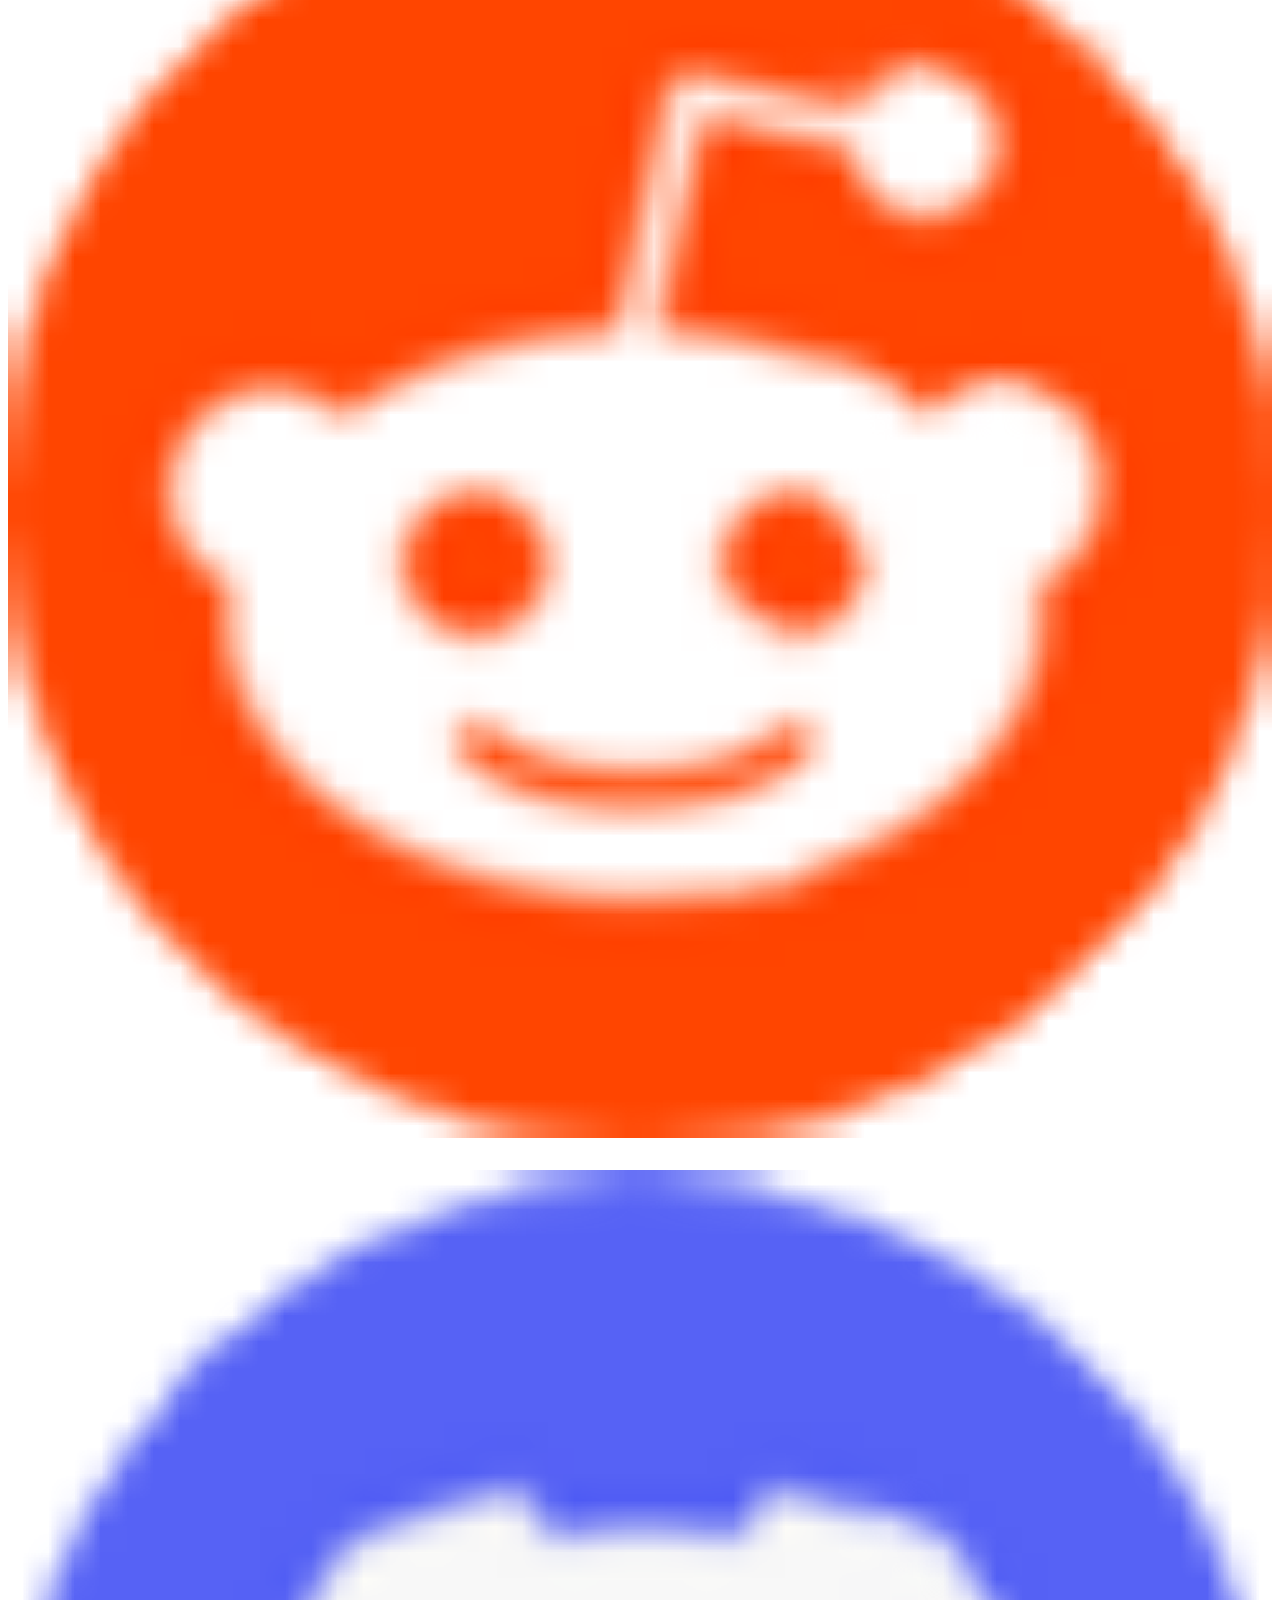
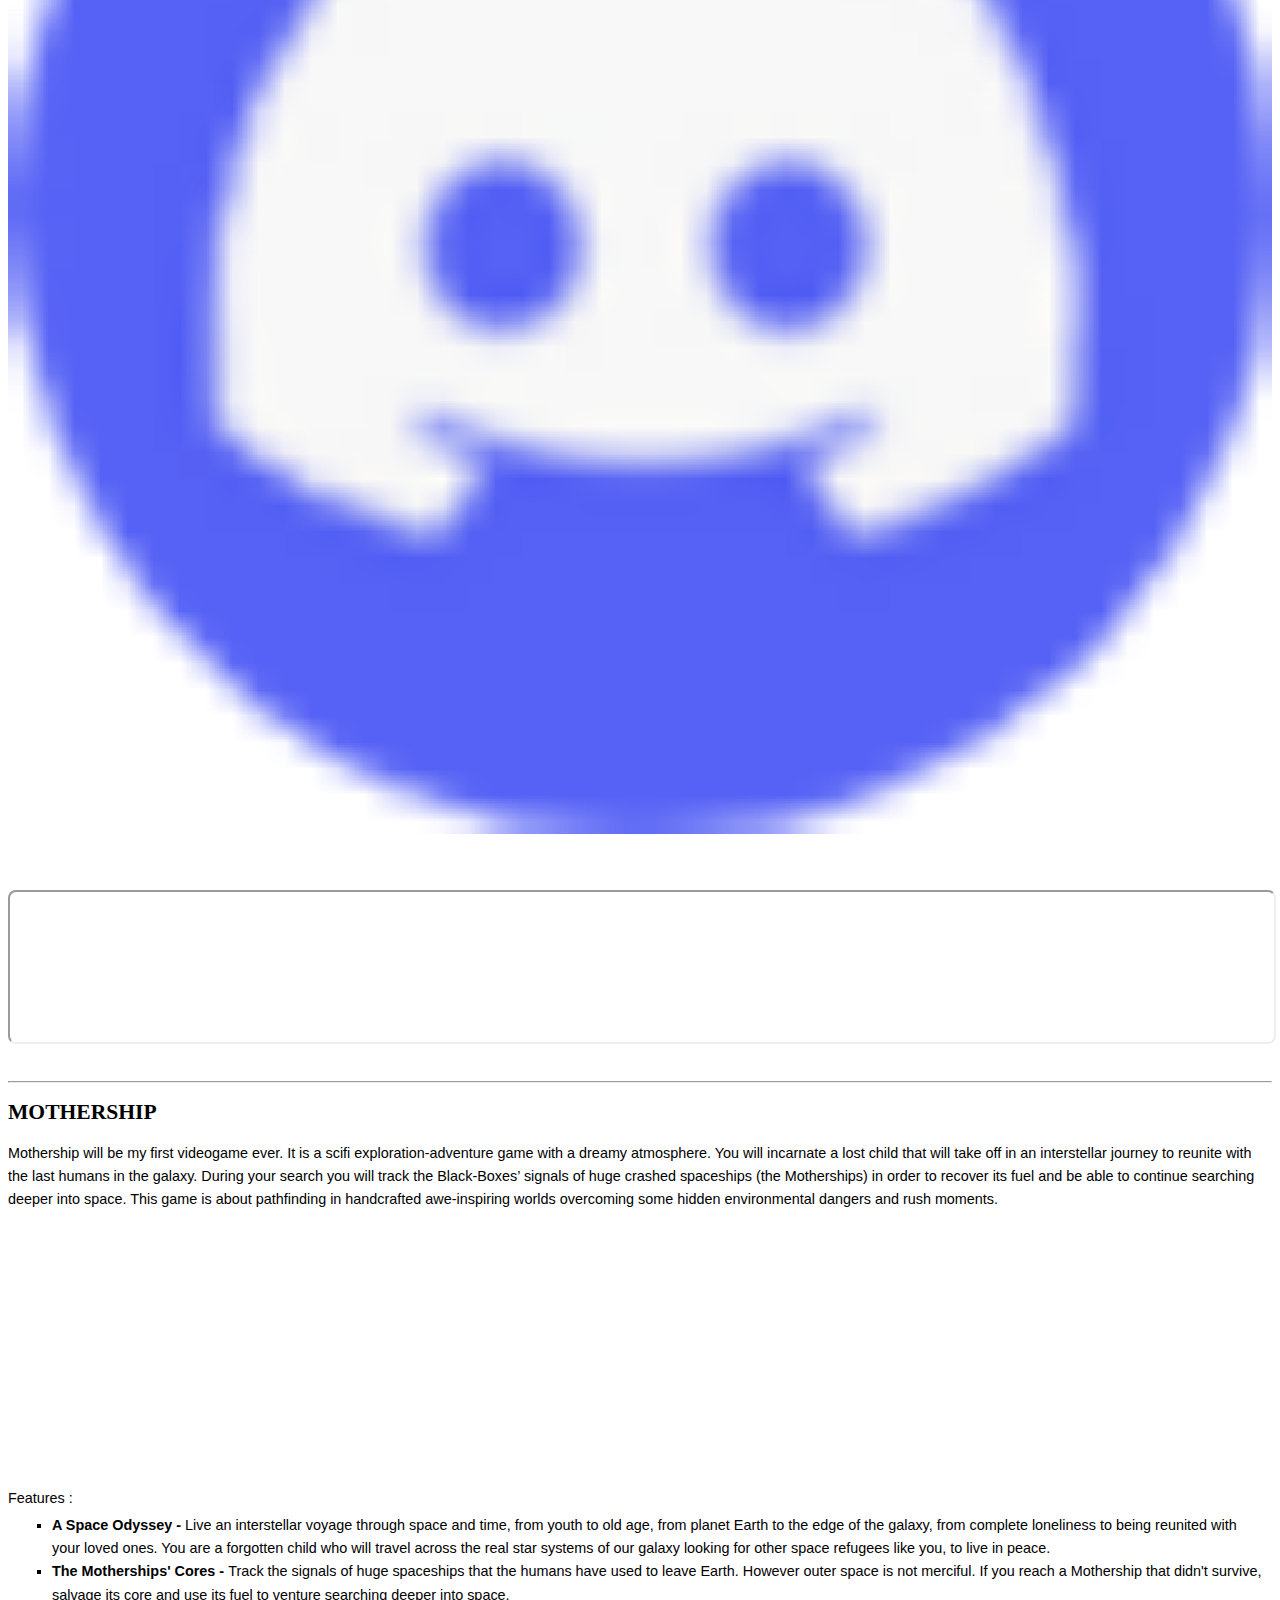
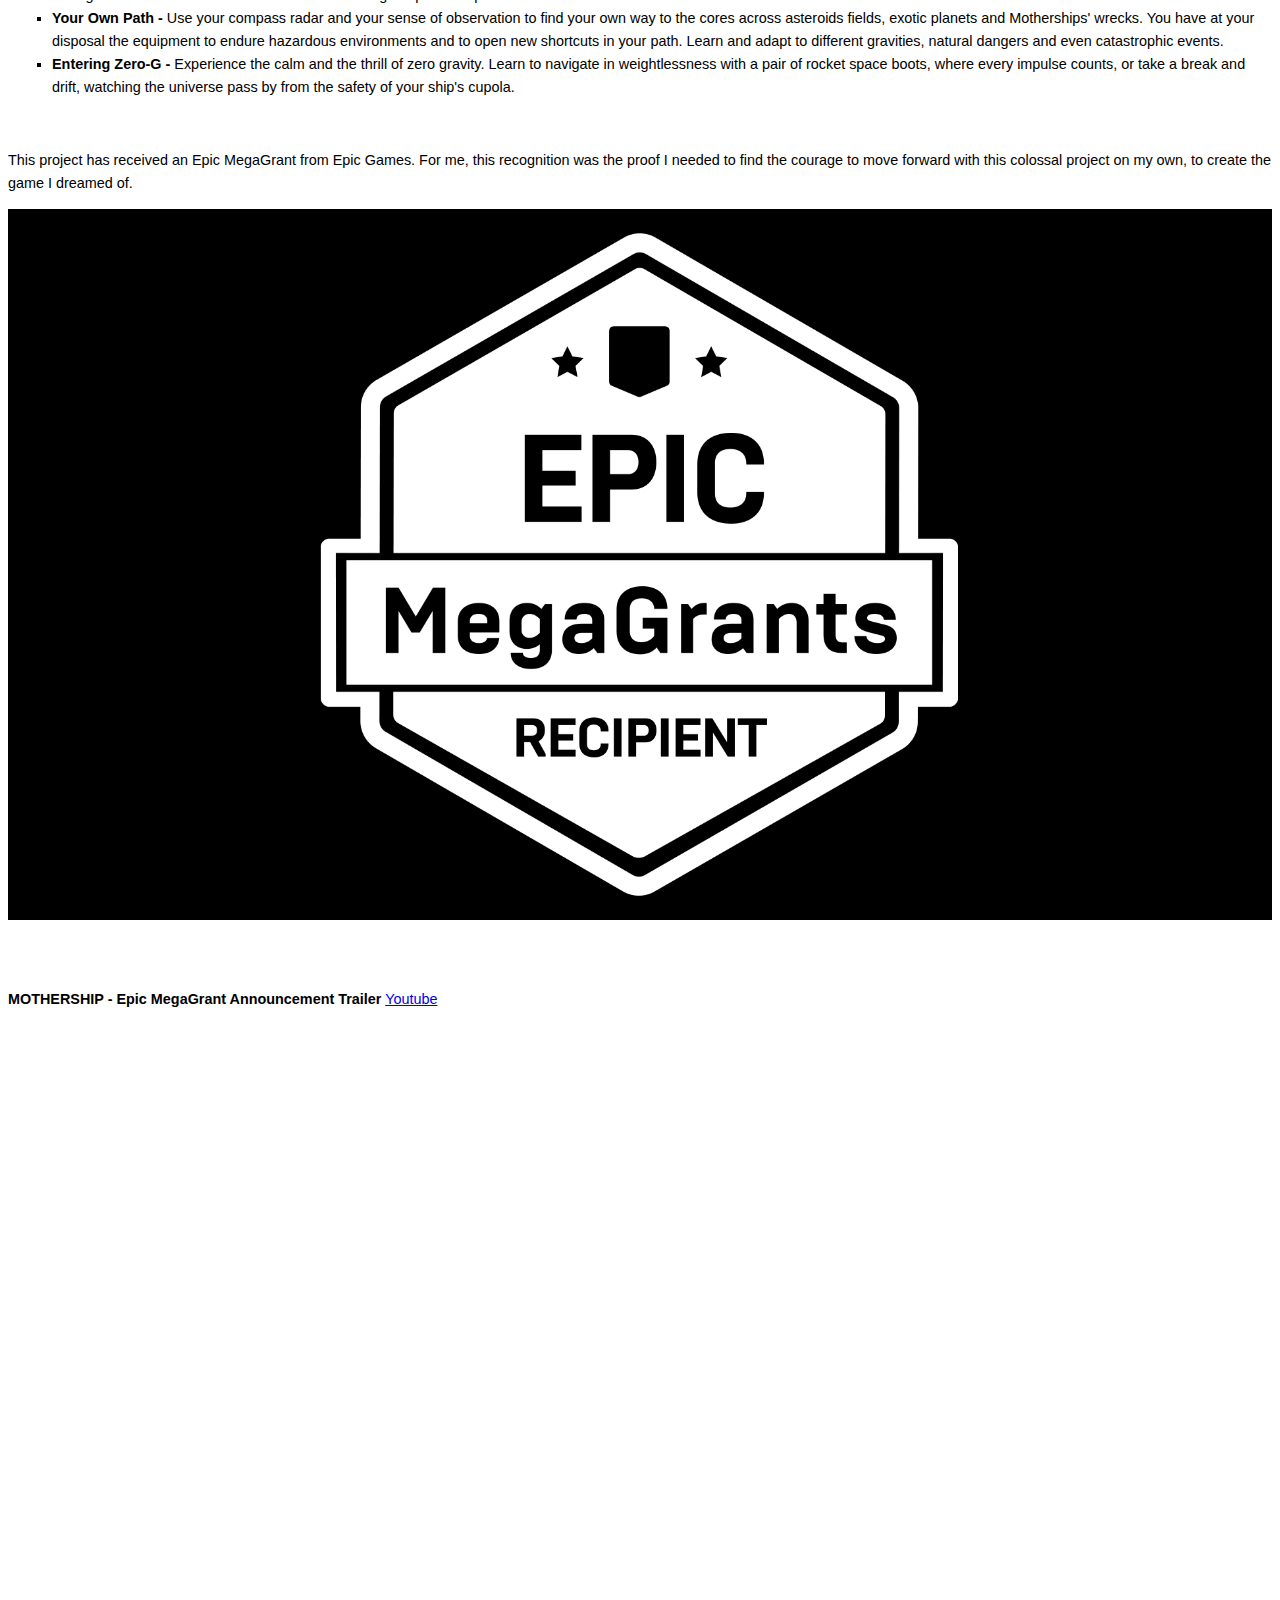
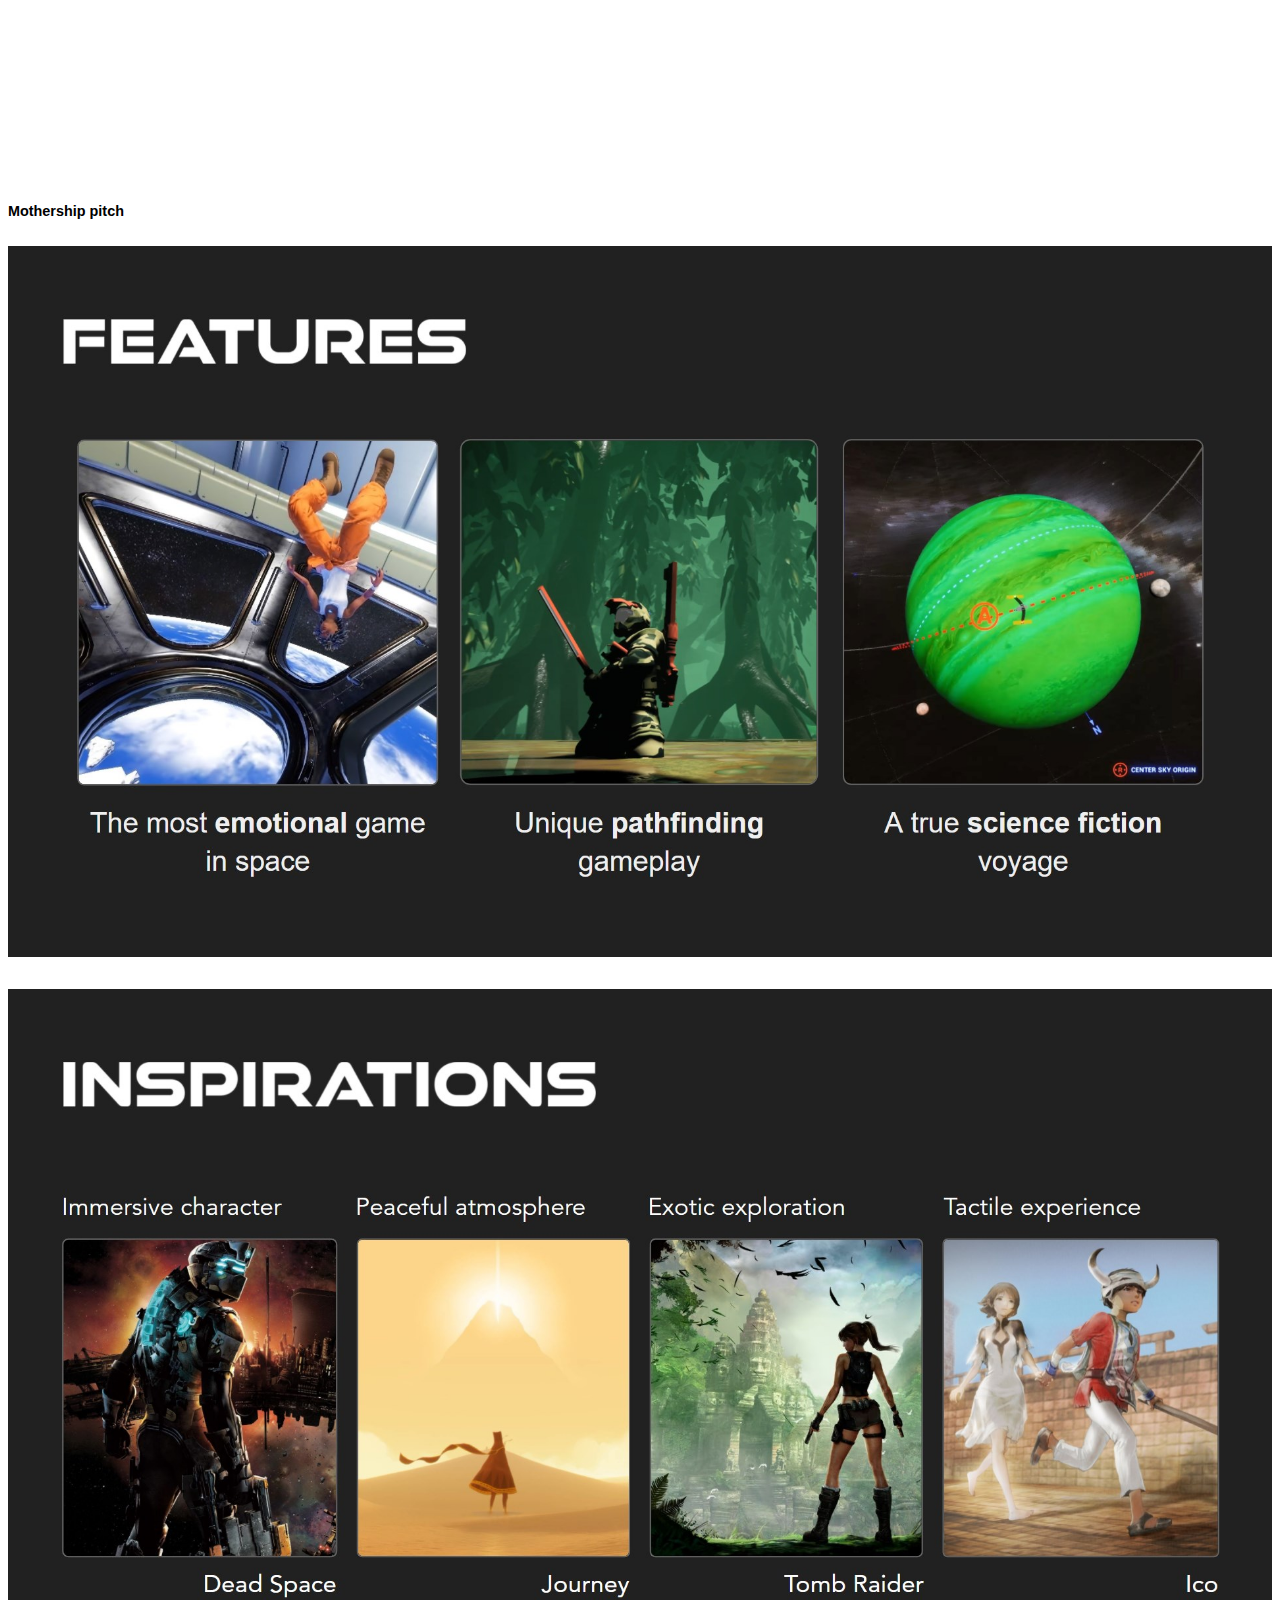
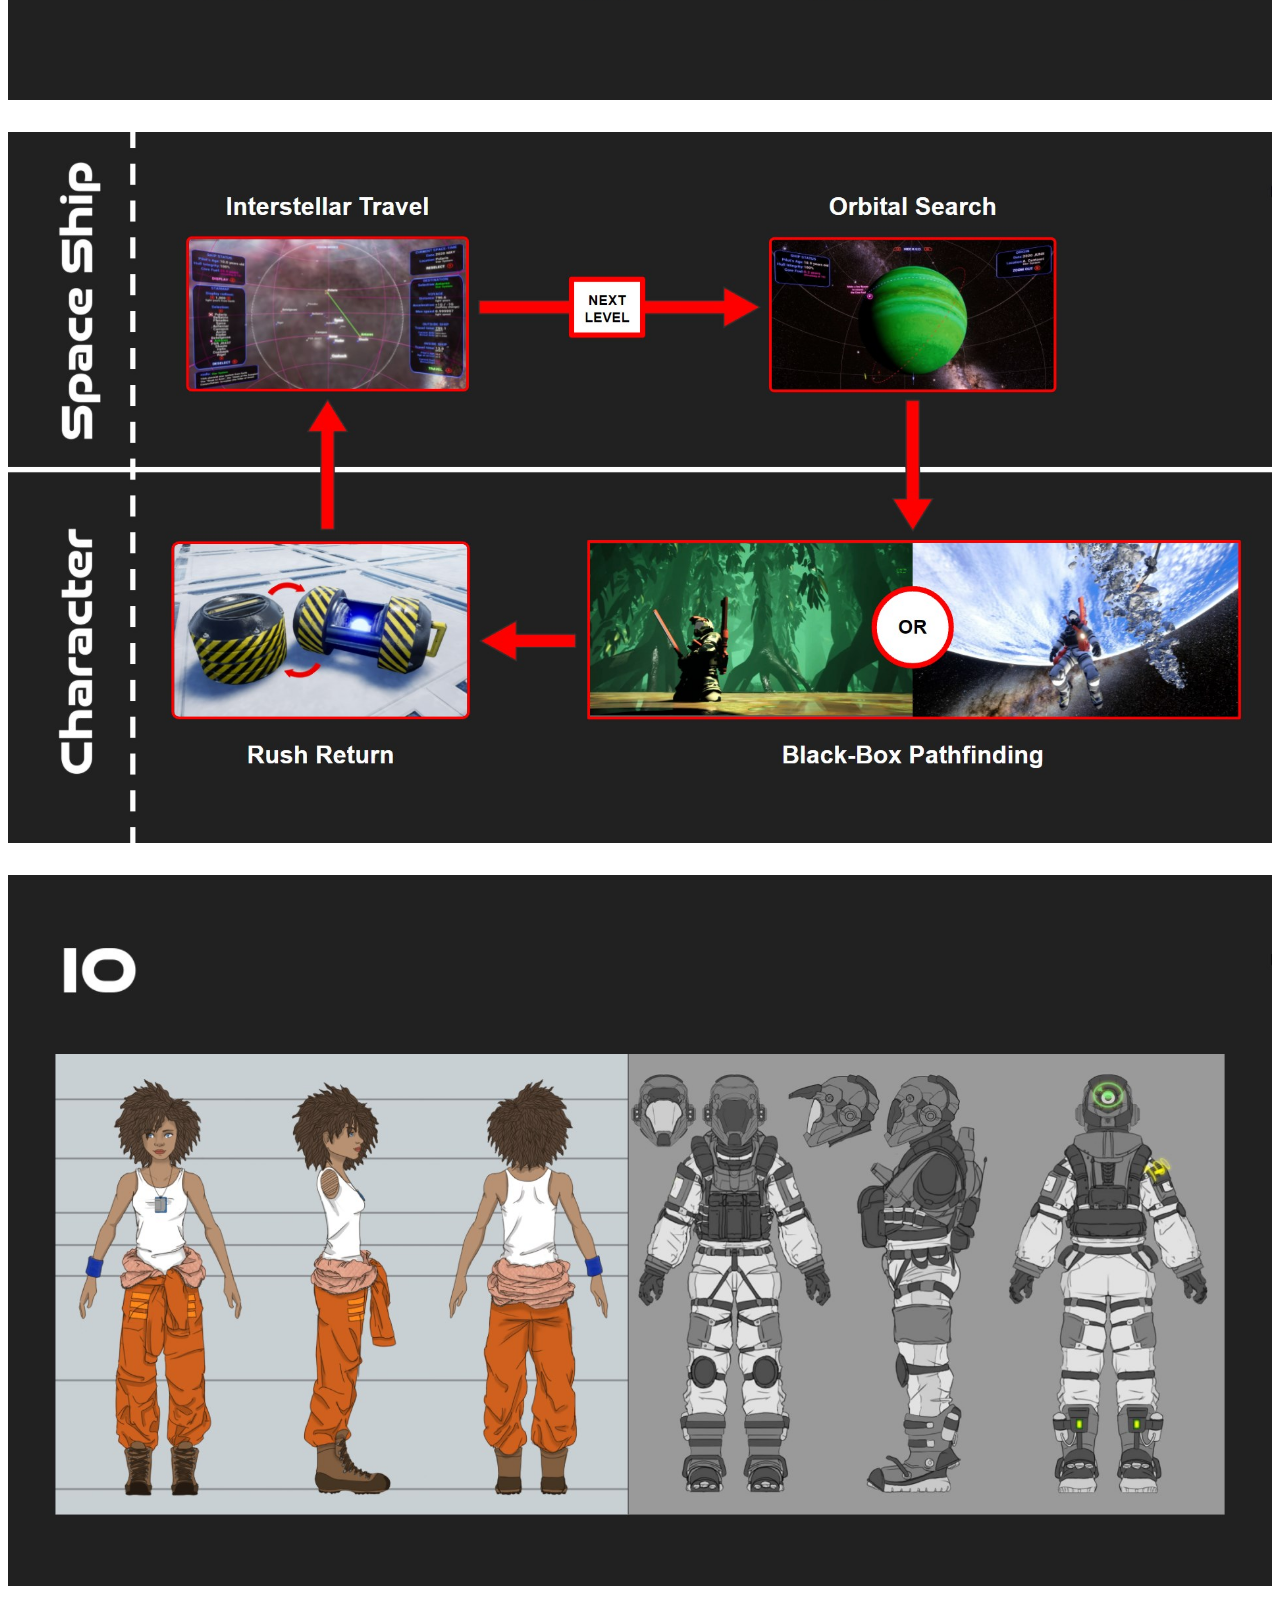
==== commit 67577ab9: "Add files via upload" ====
--- a/index.html
+++ b/index.html
@@ -252,21 +252,40 @@
 
 							
 
-							<div class="uk-grid images con uk-align-center">
-								<div class="uk-width-1-6 "><a href="https://store.steampowered.com/app/1818290/MOTHERSHIP/" target="_blank"rel="noopener noreferrer"><img class="uk-align-center" src="images/Logos/s.png" alt="s.png" style="width: auto; height: auto;" /></a></div>
-
-								<div class="uk-width-1-6"><a href="https://discord.gg/QuqaUpB7XD"target="_blank"rel="noopener noreferrer"><img class="uk-align-center"src="images/Logos/d.png" alt="d.png" style="width: auto; height: auto;"/></a></div>
-
-								<div class="uk-width-1-6"><a href="https://www.reddit.com/user/SpaceGameStudio"target="_blank"rel="noopener noreferrer"><img class="uk-align-center"src="images/Logos/r.png" alt="r.png" style="width: auto; height: auto;"/></a></div>
-
-								<div class="uk-width-1-6"><a href="https://www.youtube.com/@spacegamestudio"target="_blank"rel="noopener noreferrer"><img class="uk-align-center"src="images/Logos/y.png" alt="y.png" style="width: auto; height: auto;"/></a></div>
+
+							<div class="uk-grid images con uk-align-center uk-text-center">
+								<div class="uk-width-1-6 "><a href="https://store.steampowered.com/app/1818290/MOTHERSHIP/" target="_blank"rel="noopener noreferrer"><img class="uk-align-center" src="images/Logos/s.png" alt="s.png" style="width: auto; height: auto;" /></a>
+									<a class="HideOnCellphone" href="https://store.steampowered.com/app/1818290/MOTHERSHIP" target="_blank"rel="noopener noreferrer">STEAM</a>
+								</div>
+
+								<div class="uk-width-1-6"><a href="https://discord.gg/QuqaUpB7XD"target="_blank"rel="noopener noreferrer"><img class="uk-align-center"src="images/Logos/d.png" alt="d.png" style="width: auto; height: auto;"/></a>
+ 									<a class="HideOnCellphone" href="https://discord.gg/QuqaUpB7XD" target="_blank"rel="noopener noreferrer">DISCORD</a>
+								</div>
+
+								<div class="uk-width-1-6"><a href="https://www.reddit.com/user/SpaceGameStudio"target="_blank"rel="noopener noreferrer"><img class="uk-align-center"src="images/Logos/r.png" alt="r.png" style="width: auto; height: auto;"/></a>
+									<a class="HideOnCellphone" href="https://www.reddit.com/user/SpaceGameStudio" target="_blank"rel="noopener noreferrer">REDDIT</a>
+								</div>
+
+								<div class="uk-width-1-6"><a href="https://www.youtube.com/@spacegamestudio"target="_blank"rel="noopener noreferrer"><img class="uk-align-center"src="images/Logos/y.png" alt="y.png" style="width: auto; height: auto;"/></a>
+								   <a class="HideOnCellphone" href="https://www.youtube.com/@spacegamestudio" target="_blank"rel="noopener noreferrer">YOUTUBE</a>
+								</div>
+										
+								<div class="uk-width-1-6"><a href="https://twitter.com/SpaceGameStudio" target="_blank"rel="noopener noreferrer"><img class="uk-align-center"src="images/Logos/x.png" alt="x.png" style="width: auto; height: auto;"/></a>
+							  		<a class="HideOnCellphone" href="https://twitter.com/SpaceGameStudio" target="_blank"rel="noopener noreferrer">X</a>
+								</div>
+
+								<div class="uk-width-1-6"><a href="https://www.instagram.com/spacegamestudio"target="_blank"rel="noopener noreferrer"><img class="uk-align-center"src="images/Logos/i.png" alt="i.png" style="width: auto; height: auto;"/></a>
+							  		 <a class="HideOnCellphone" href="https://www.instagram.com/SpaceGameStudio" target="_blank"rel="noopener noreferrer">INSTAGRAM</a>
+								</div>
 								
-								<div class="uk-width-1-6"><a href="https://twitter.com/SpaceGameStudio" target="_blank"rel="noopener noreferrer"><img class="uk-align-center"src="images/Logos/x.png" alt="x.png" style="width: auto; height: auto;"/></a></div>
-
-								<div class="uk-width-1-6"><a href="https://www.instagram.com/spacegamestudio"target="_blank"rel="noopener noreferrer"><img class="uk-align-center"src="images/Logos/i.png" alt="i.png" style="width: auto; height: auto;"/></a></div>
-								
-
 							</div>
+
+
+
+
+
+
+
 
 
  							<div class="ShowOnCellphone uk-text-center" >
@@ -340,6 +359,7 @@
 
 					        <div class="ShowOnCellphone uk-text-center" >
 					        	<br/>
+					        	<br/>
 					        	<a  href="#" uk-totop uk-scroll>▲ Back to the Index ▲</a>
 
 					        </div>
@@ -675,8 +695,43 @@
 
 
 
+
+							<div class="HideOnCellphone uk-grid images uk-align-center uk-text-center">
+								<div class="uk-width-1-6 "><a href="https://store.steampowered.com/app/1818290/MOTHERSHIP/" target="_blank"rel="noopener noreferrer"><img class="uk-align-center" src="images/Logos/s.png" alt="s.png" style="width: auto; height: auto;" /></a>
+									<a  href="https://store.steampowered.com/app/1818290/MOTHERSHIP" target="_blank"rel="noopener noreferrer">STEAM</a>
+								</div>
+
+								<div class="uk-width-1-6"><a href="https://discord.gg/QuqaUpB7XD"target="_blank"rel="noopener noreferrer"><img class="uk-align-center"src="images/Logos/d.png" alt="d.png" style="width: auto; height: auto;"/></a>
+ 									<a href="https://discord.gg/QuqaUpB7XD" target="_blank"rel="noopener noreferrer">DISCORD</a>
+								</div>
+
+								<div class="uk-width-1-6"><a href="https://www.reddit.com/user/SpaceGameStudio"target="_blank"rel="noopener noreferrer"><img class="uk-align-center"src="images/Logos/r.png" alt="r.png" style="width: auto; height: auto;"/></a>
+									<a href="https://www.reddit.com/user/SpaceGameStudio" target="_blank"rel="noopener noreferrer">REDDIT</a>
+								</div>
+
+								<div class="uk-width-1-6"><a href="https://www.youtube.com/@spacegamestudio"target="_blank"rel="noopener noreferrer"><img class="uk-align-center"src="images/Logos/y.png" alt="y.png" style="width: auto; height: auto;"/></a>
+								   <a href="https://www.youtube.com/@spacegamestudio" target="_blank"rel="noopener noreferrer">YOUTUBE</a>
+								</div>
+										
+								<div class="uk-width-1-6"><a href="https://twitter.com/SpaceGameStudio" target="_blank"rel="noopener noreferrer"><img class="uk-align-center"src="images/Logos/x.png" alt="x.png" style="width: auto; height: auto;"/></a>
+							  		<a href="https://twitter.com/SpaceGameStudio" target="_blank"rel="noopener noreferrer">X</a>
+								</div>
+
+								<div class="uk-width-1-6"><a href="https://www.instagram.com/spacegamestudio"target="_blank"rel="noopener noreferrer"><img class="uk-align-center"src="images/Logos/i.png" alt="i.png" style="width: auto; height: auto;"/></a>
+							  		 <a href="https://www.instagram.com/SpaceGameStudio" target="_blank"rel="noopener noreferrer">INSTAGRAM</a>
+								</div>
+								
+
+								
+
+							</div>
+
+
+
+
+
 							
-							<div class="uk-text-center" >
+							<div class="ShowOnCellphone uk-text-center uk-align-center" >
 								<br/>
 							   <div class="uk-width-auto" ><a href="https://store.steampowered.com/app/1818290/MOTHERSHIP/" target="_blank"rel="noopener noreferrer"><img src="images/Logos/s.png" alt="s.png" style="width: auto; height: auto;" /></a></div>				   
 							   <a href="https://store.steampowered.com/app/1818290/MOTHERSHIP" target="_blank"rel="noopener noreferrer">STEAM</a>
@@ -723,23 +778,25 @@
 
 							   <br/>
 							   <br/>
-								</div>
-
-
-
-
-
-
-
-
-					<br/>
-					
-
-							<div class="ShowOnCellphone uk-text-center" >
-					        	<br/>
-					        	<a  href="#" uk-totop uk-scroll>▲ Back to the Index ▲</a>
-
-					        </div>
+						</div>
+		
+												
+					<div class="HideOnCellphone " >
+										<br/><br/><br/><br/><br/>
+					</div>
+
+
+
+
+
+					<div class="ShowOnCellphone uk-text-center" >
+			        	<br/><br/>
+			        	<a  href="#" uk-totop uk-scroll>▲ Back to the Index ▲</a>
+					</div>
+					
+
+
+
 
 					<hr>
 
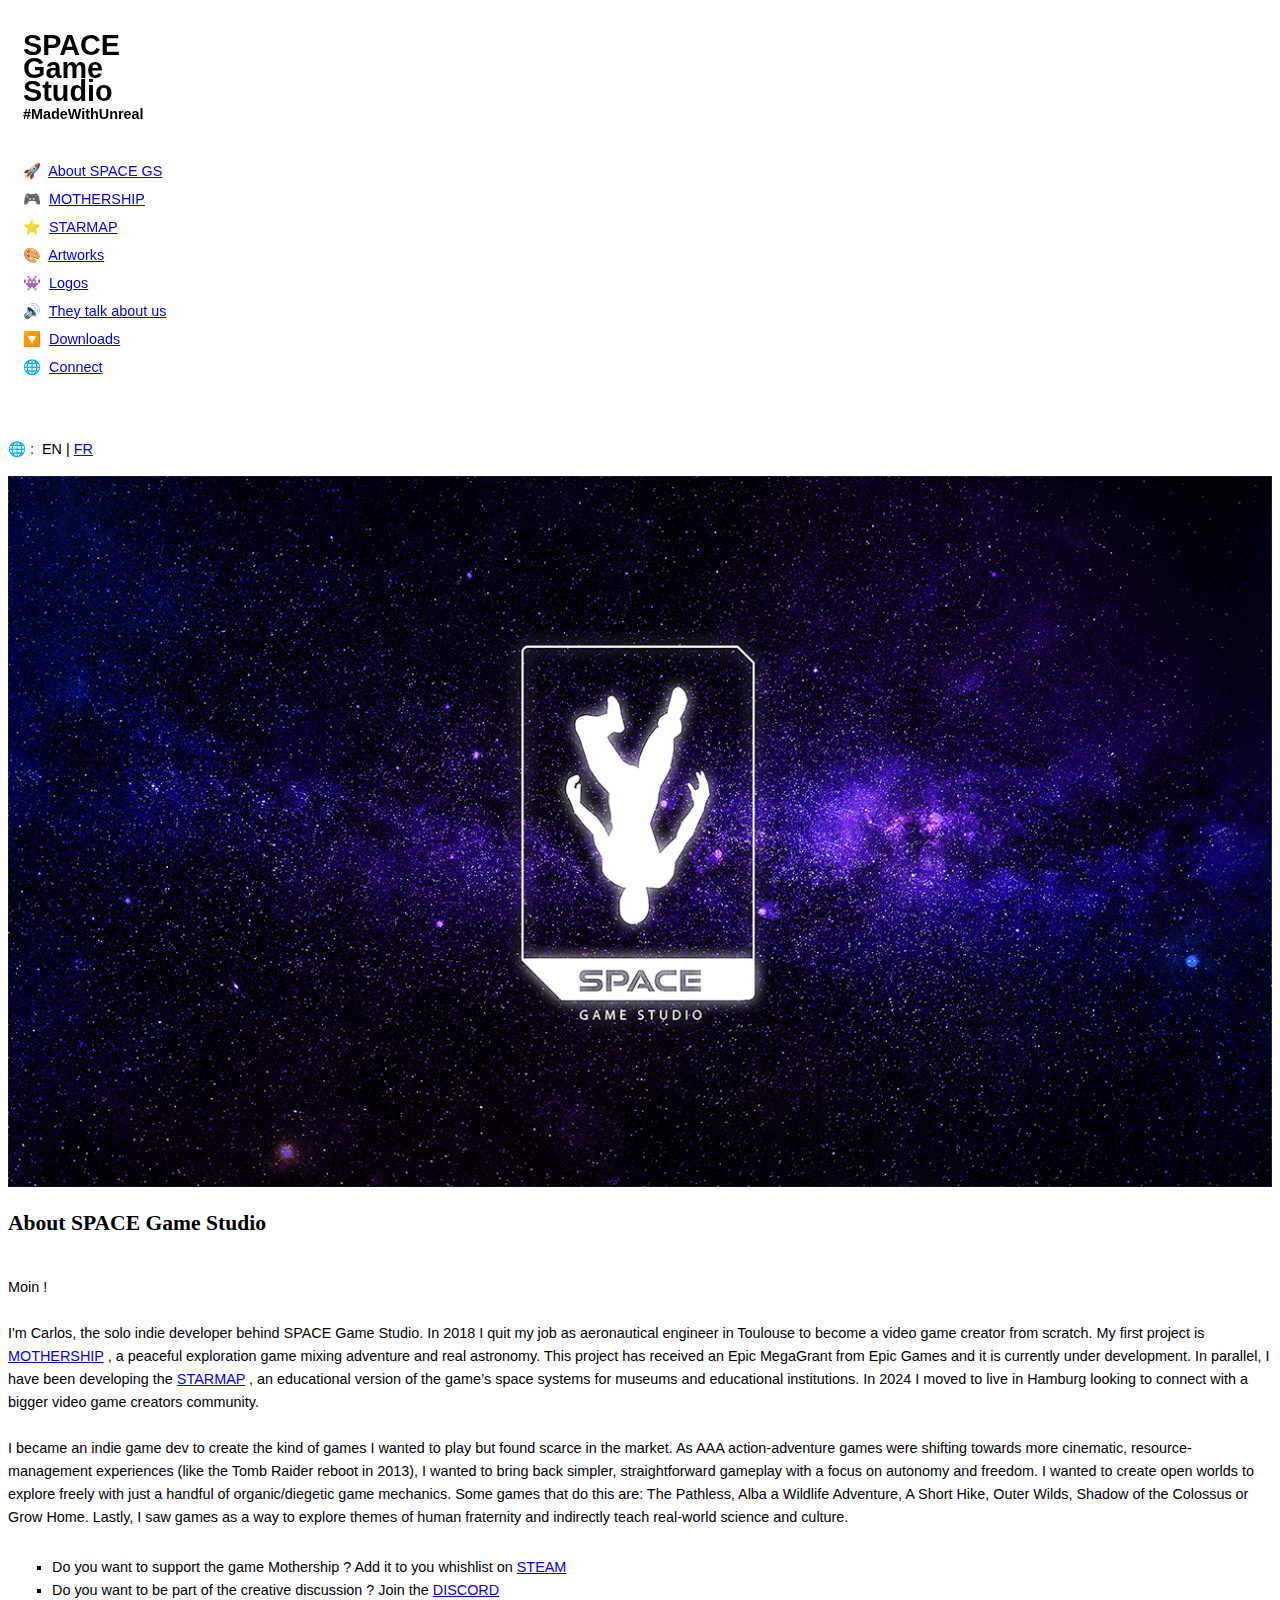
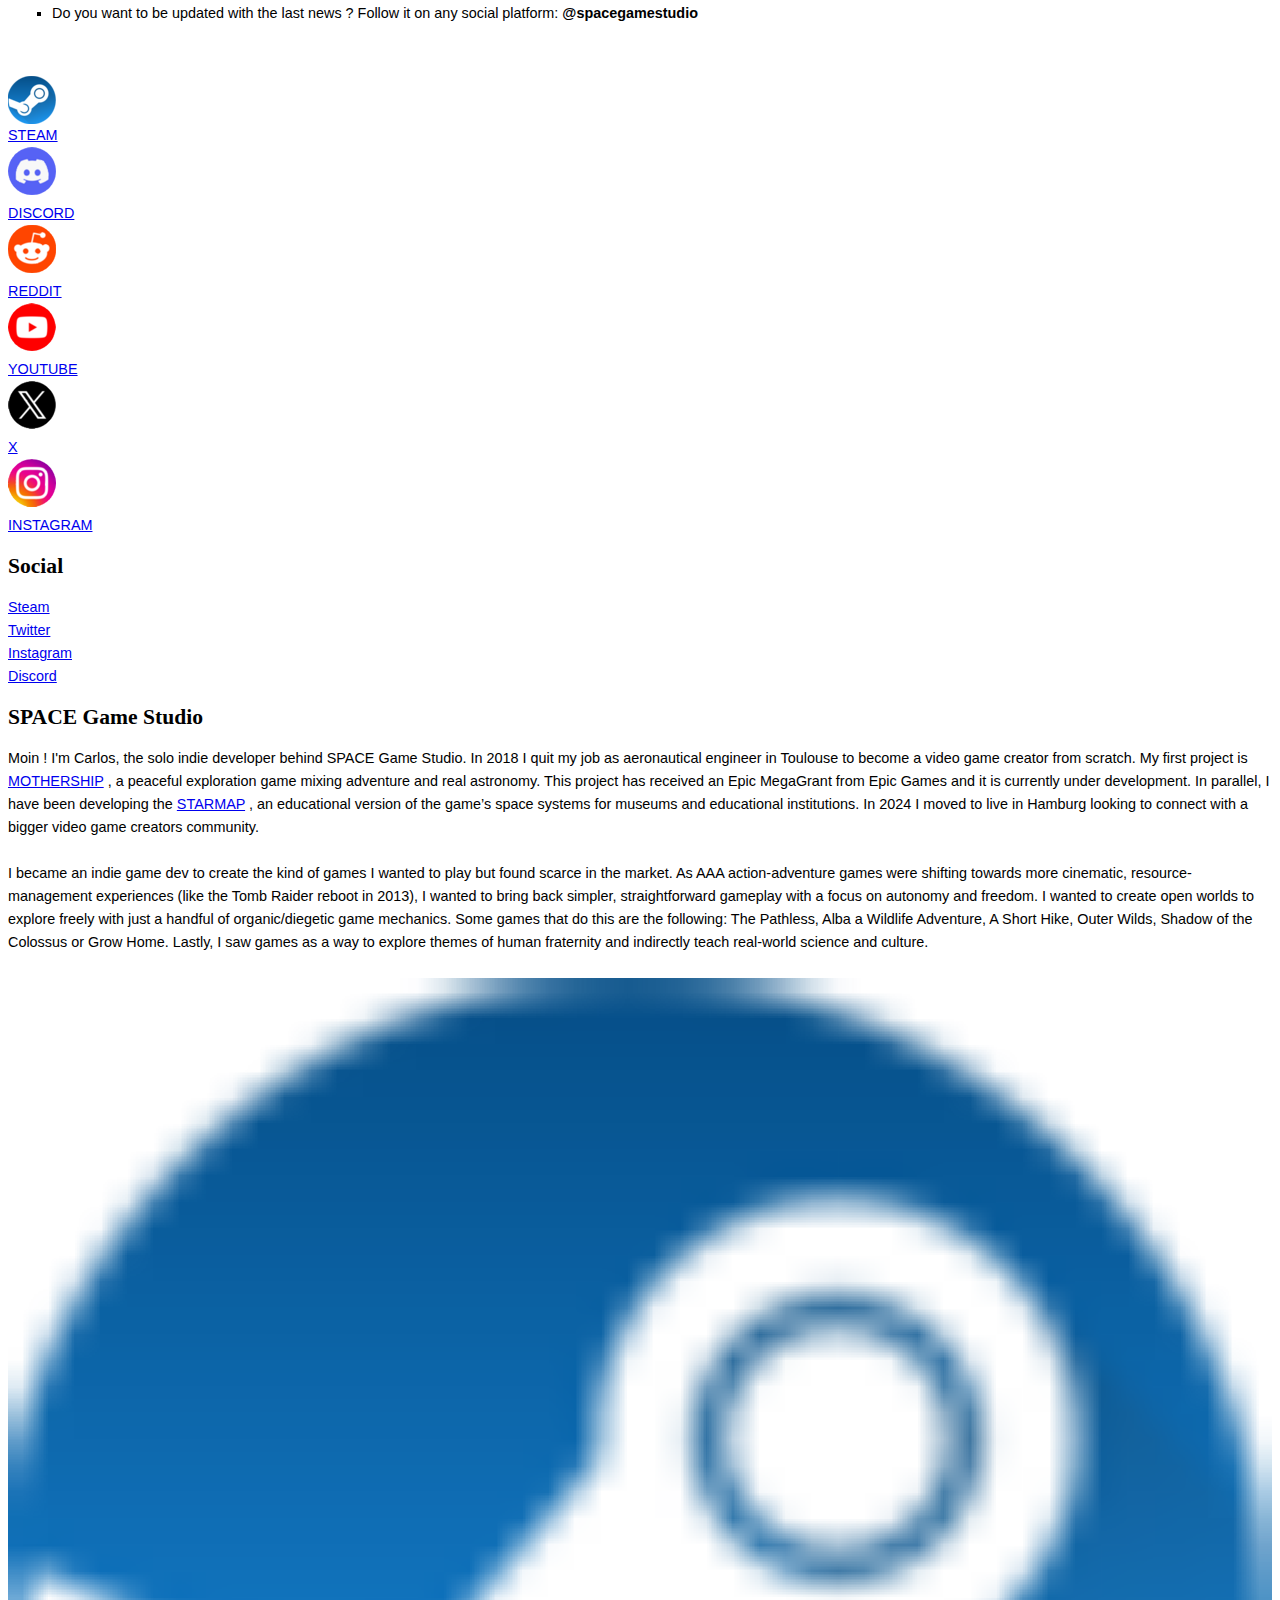
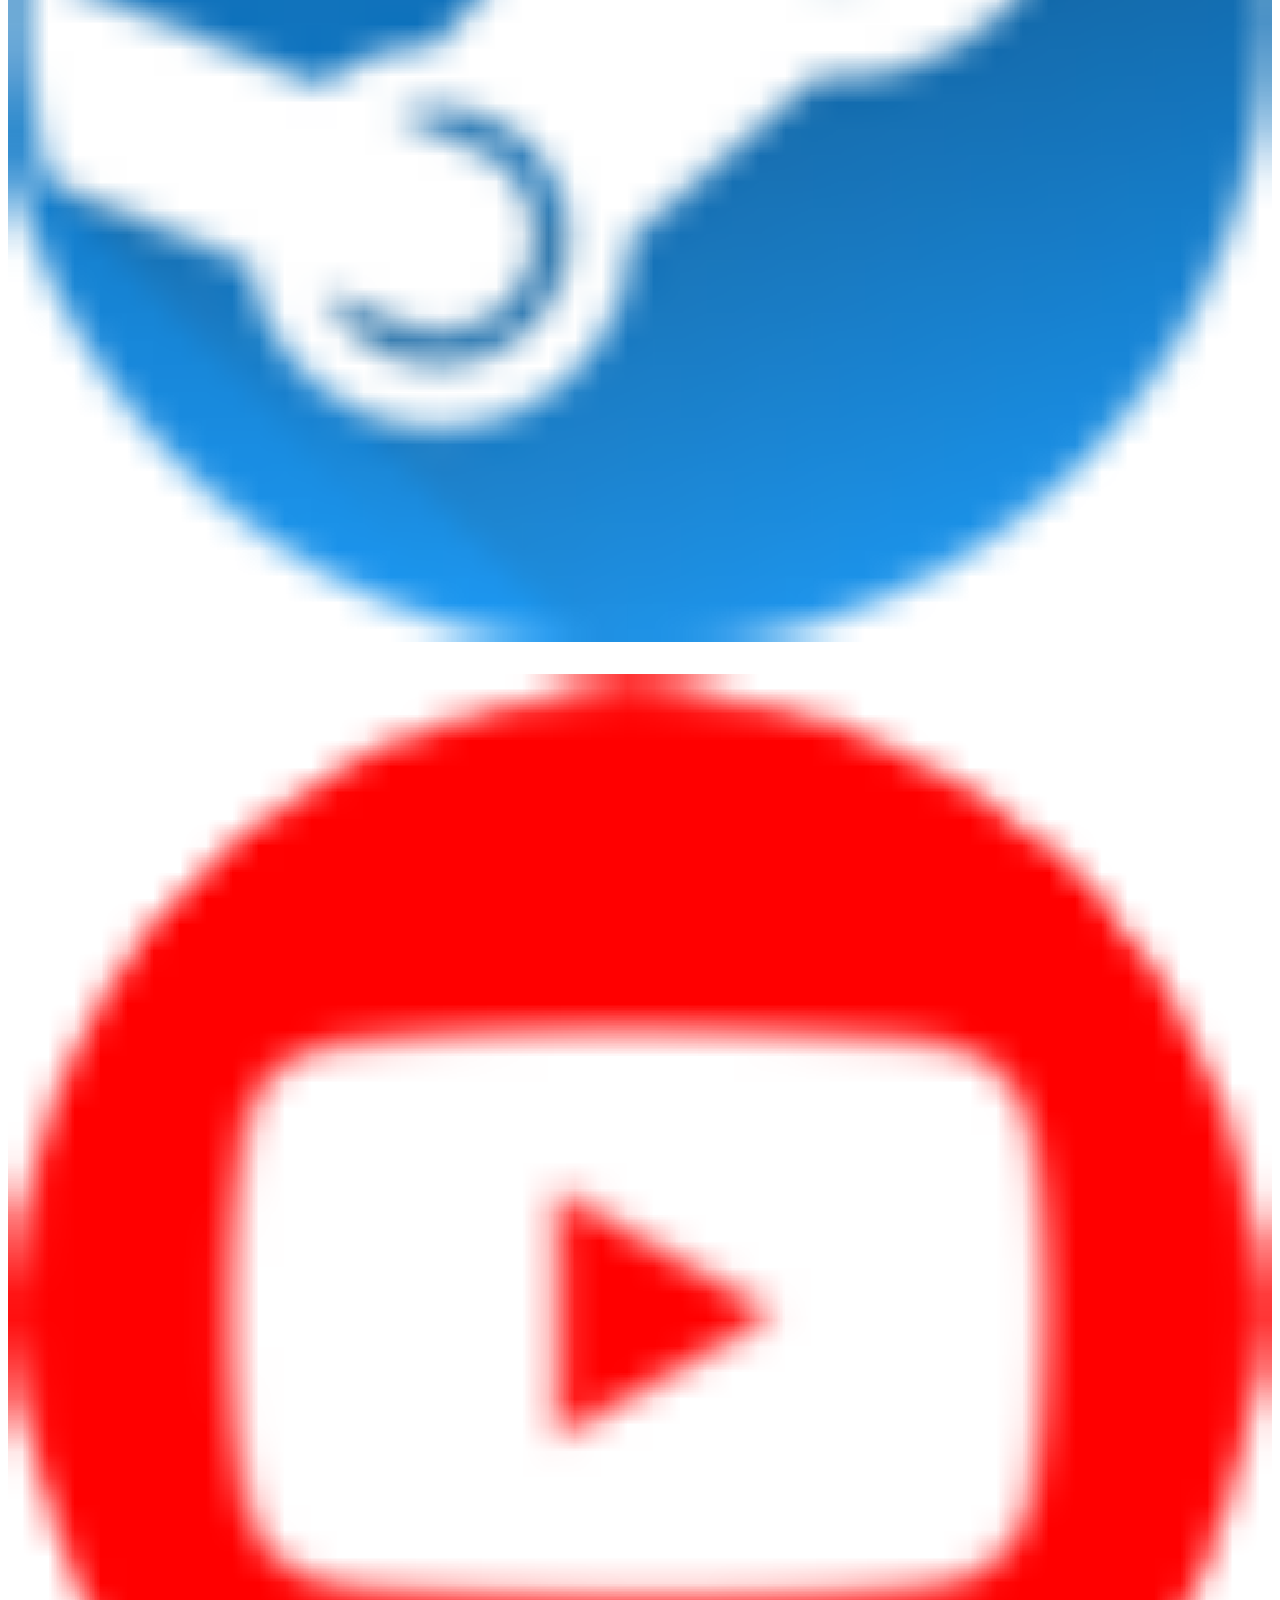
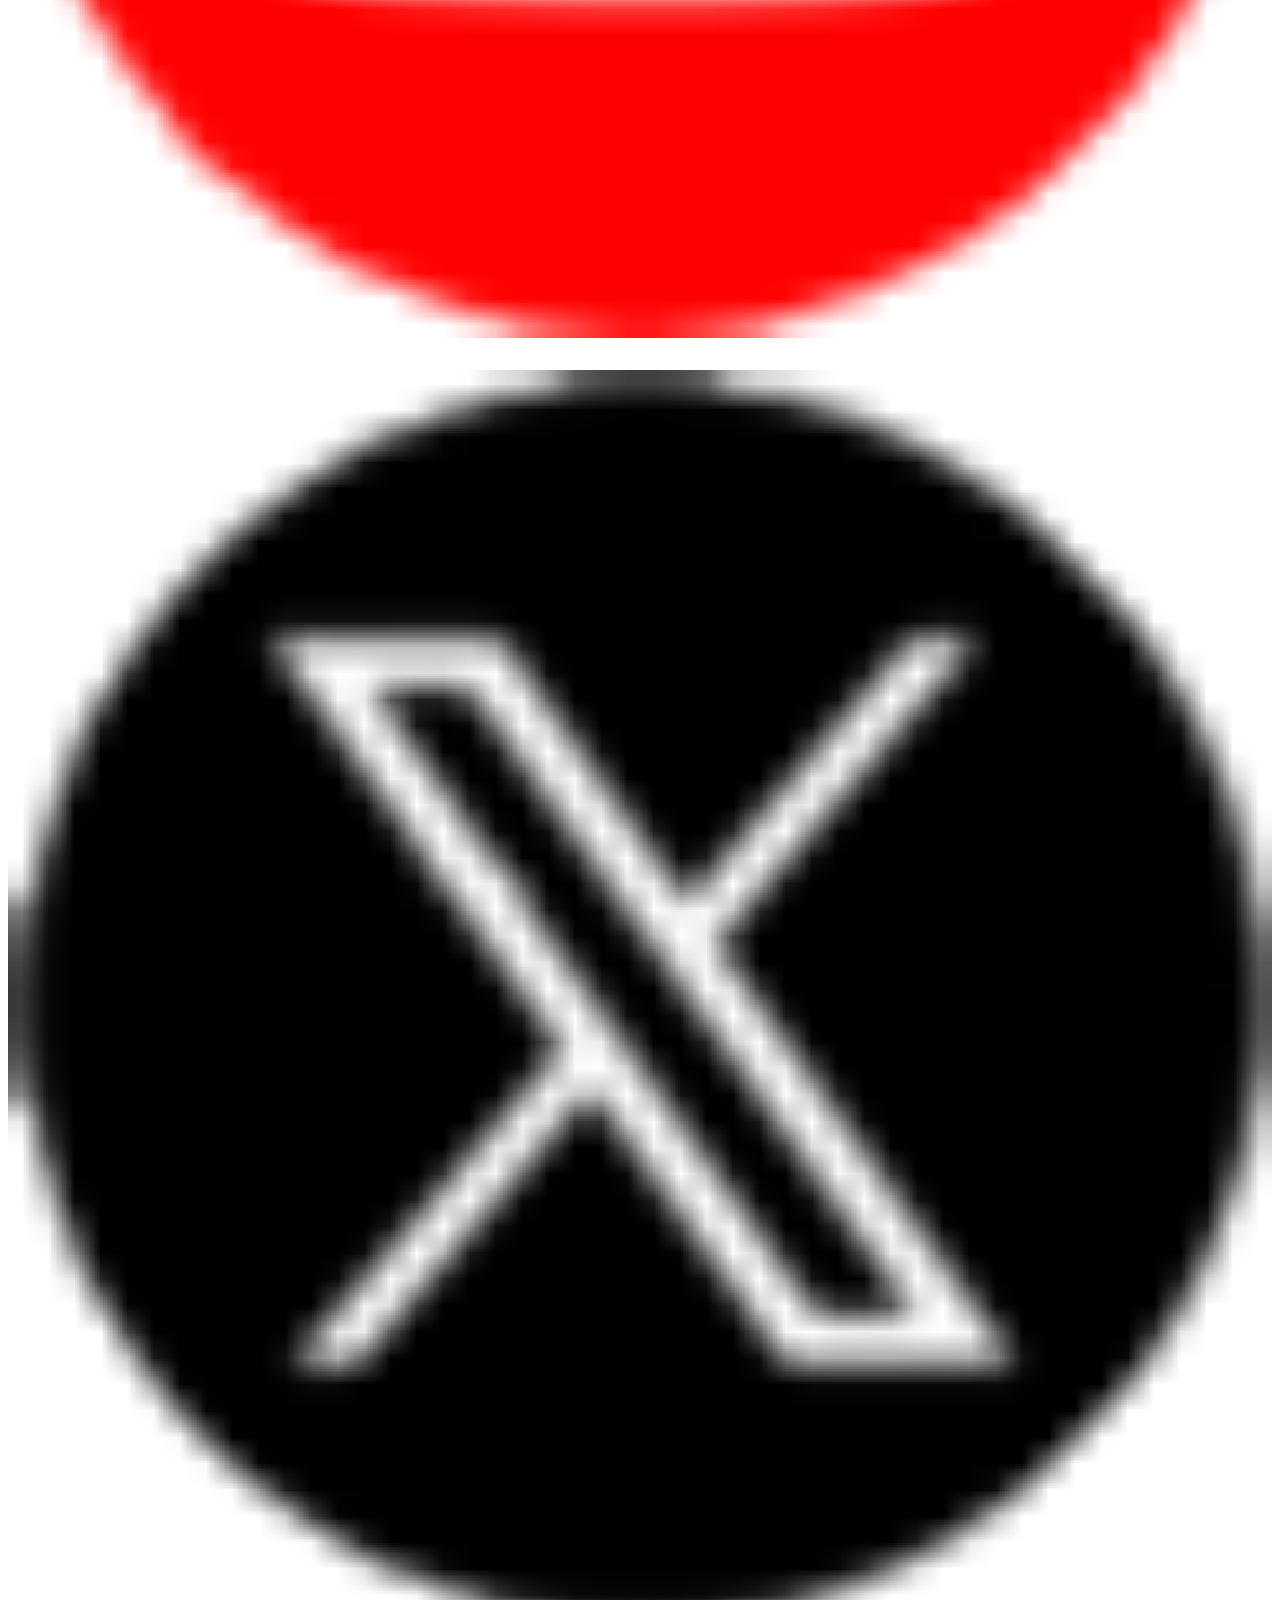
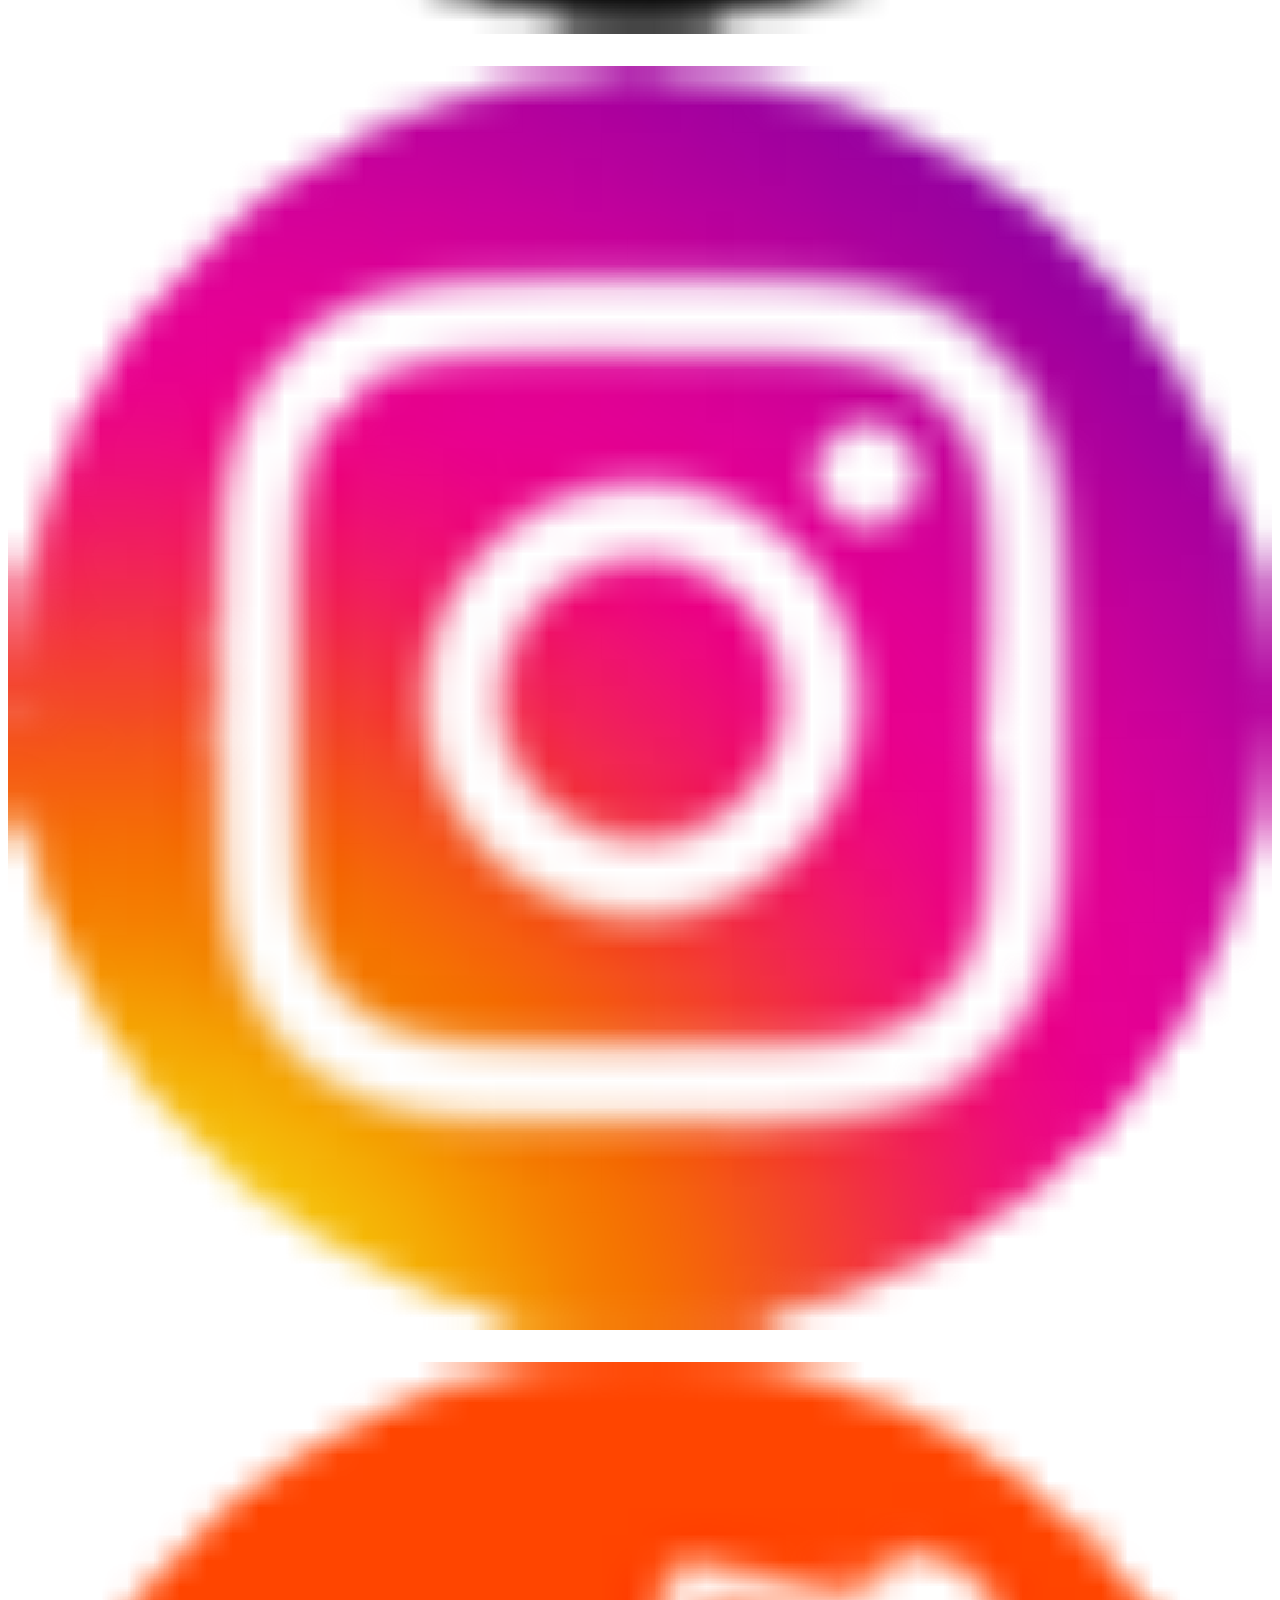
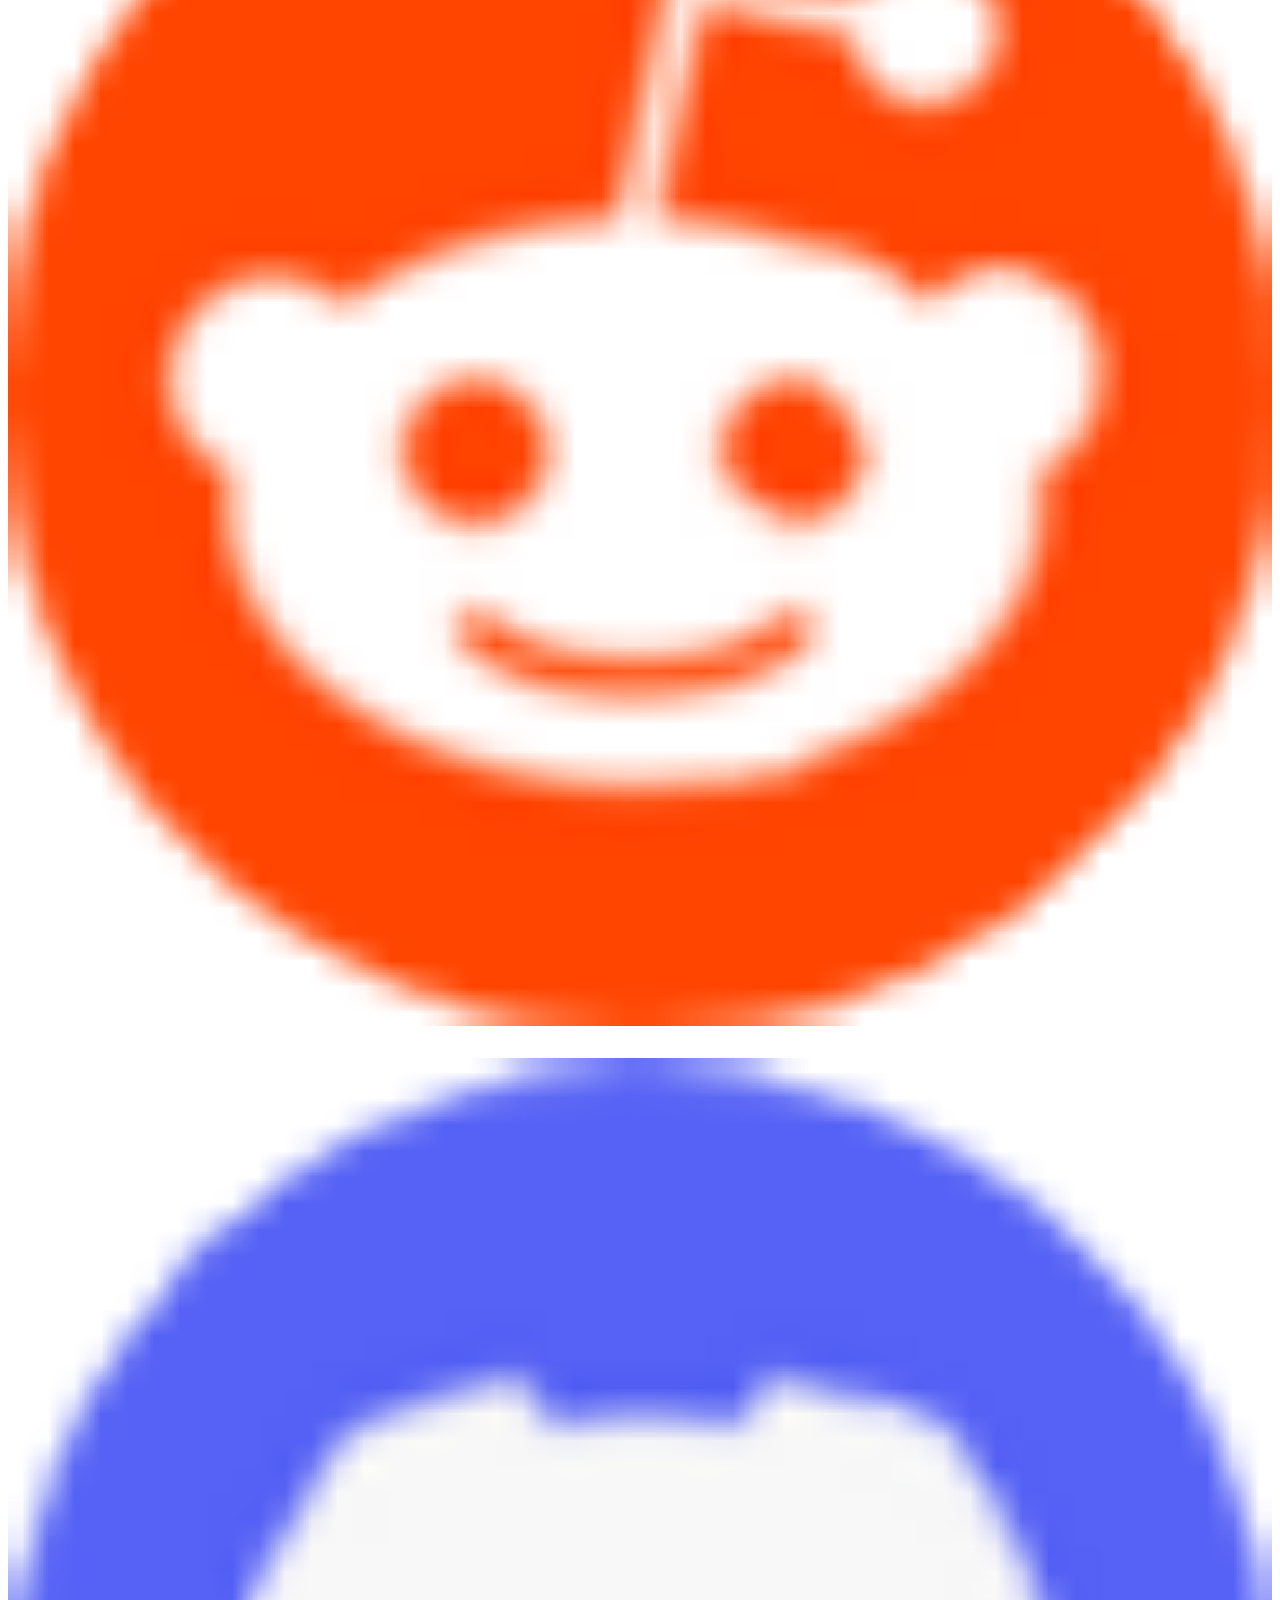
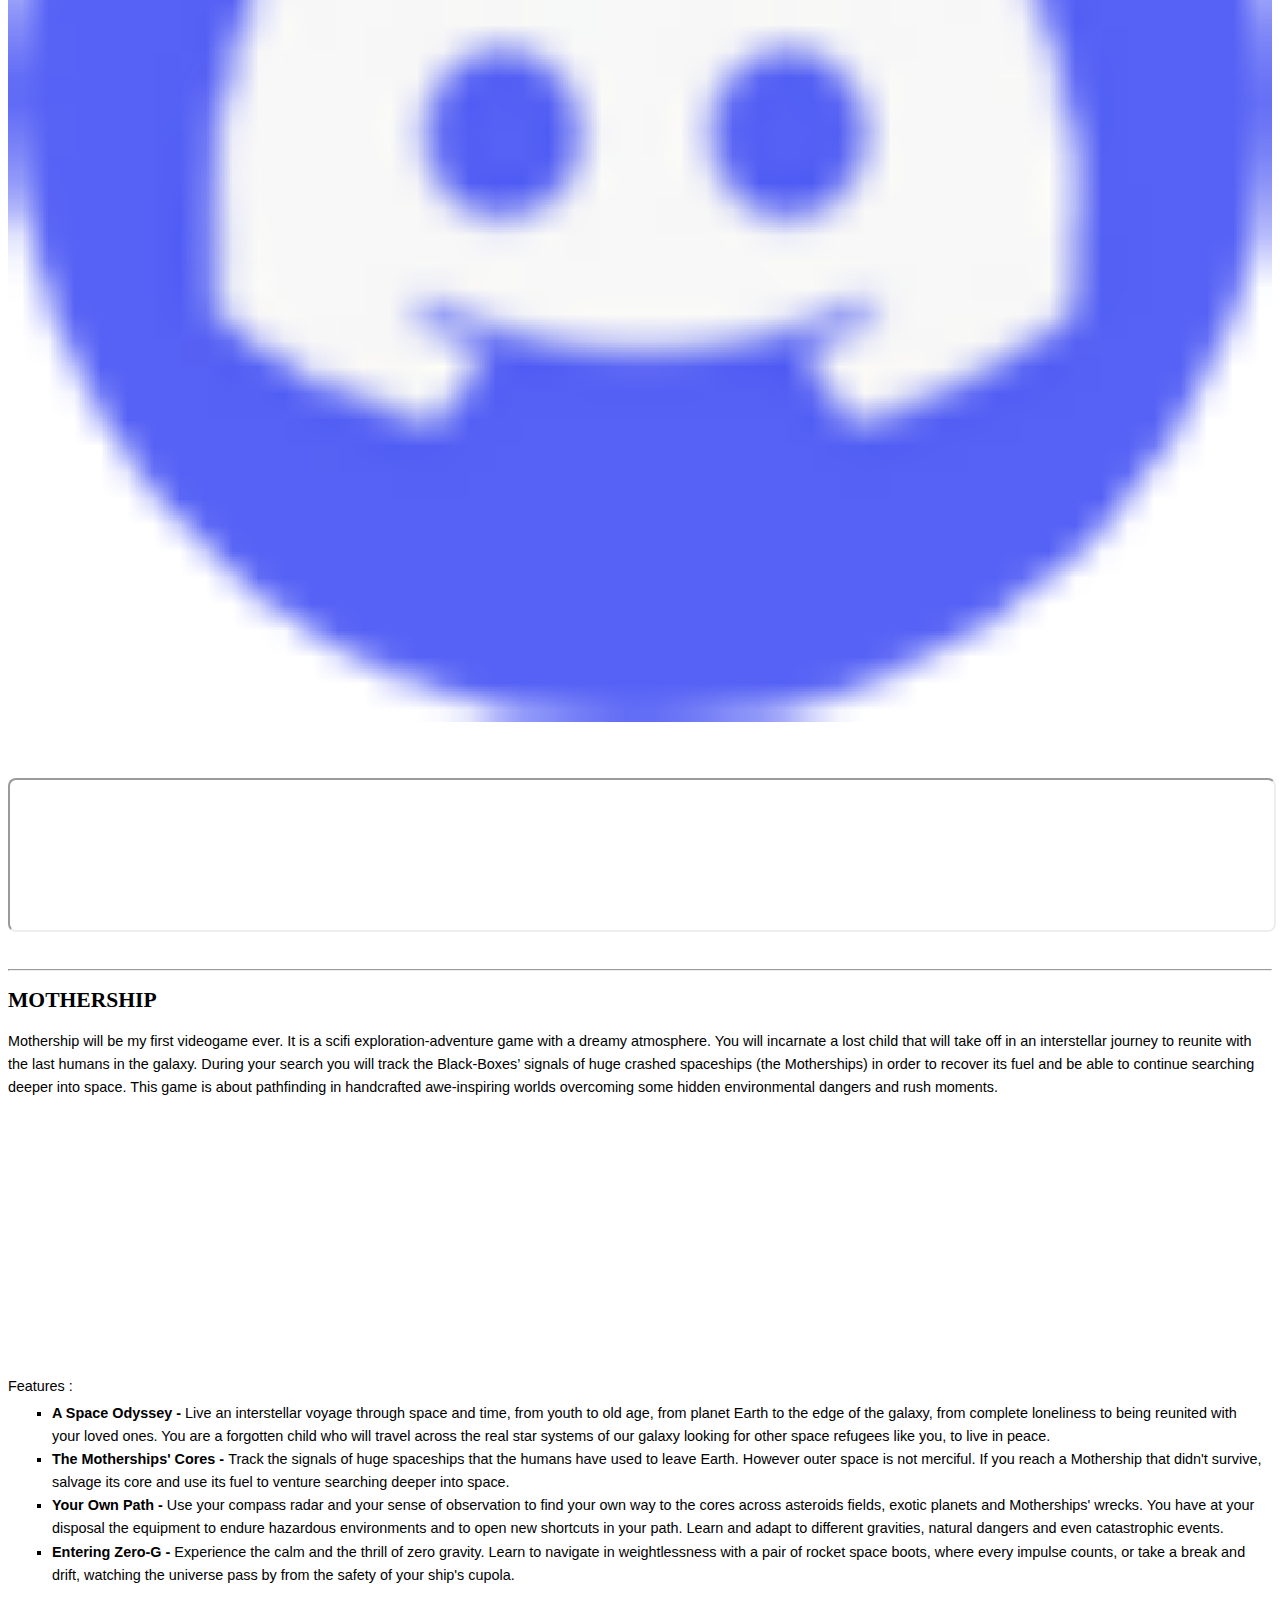
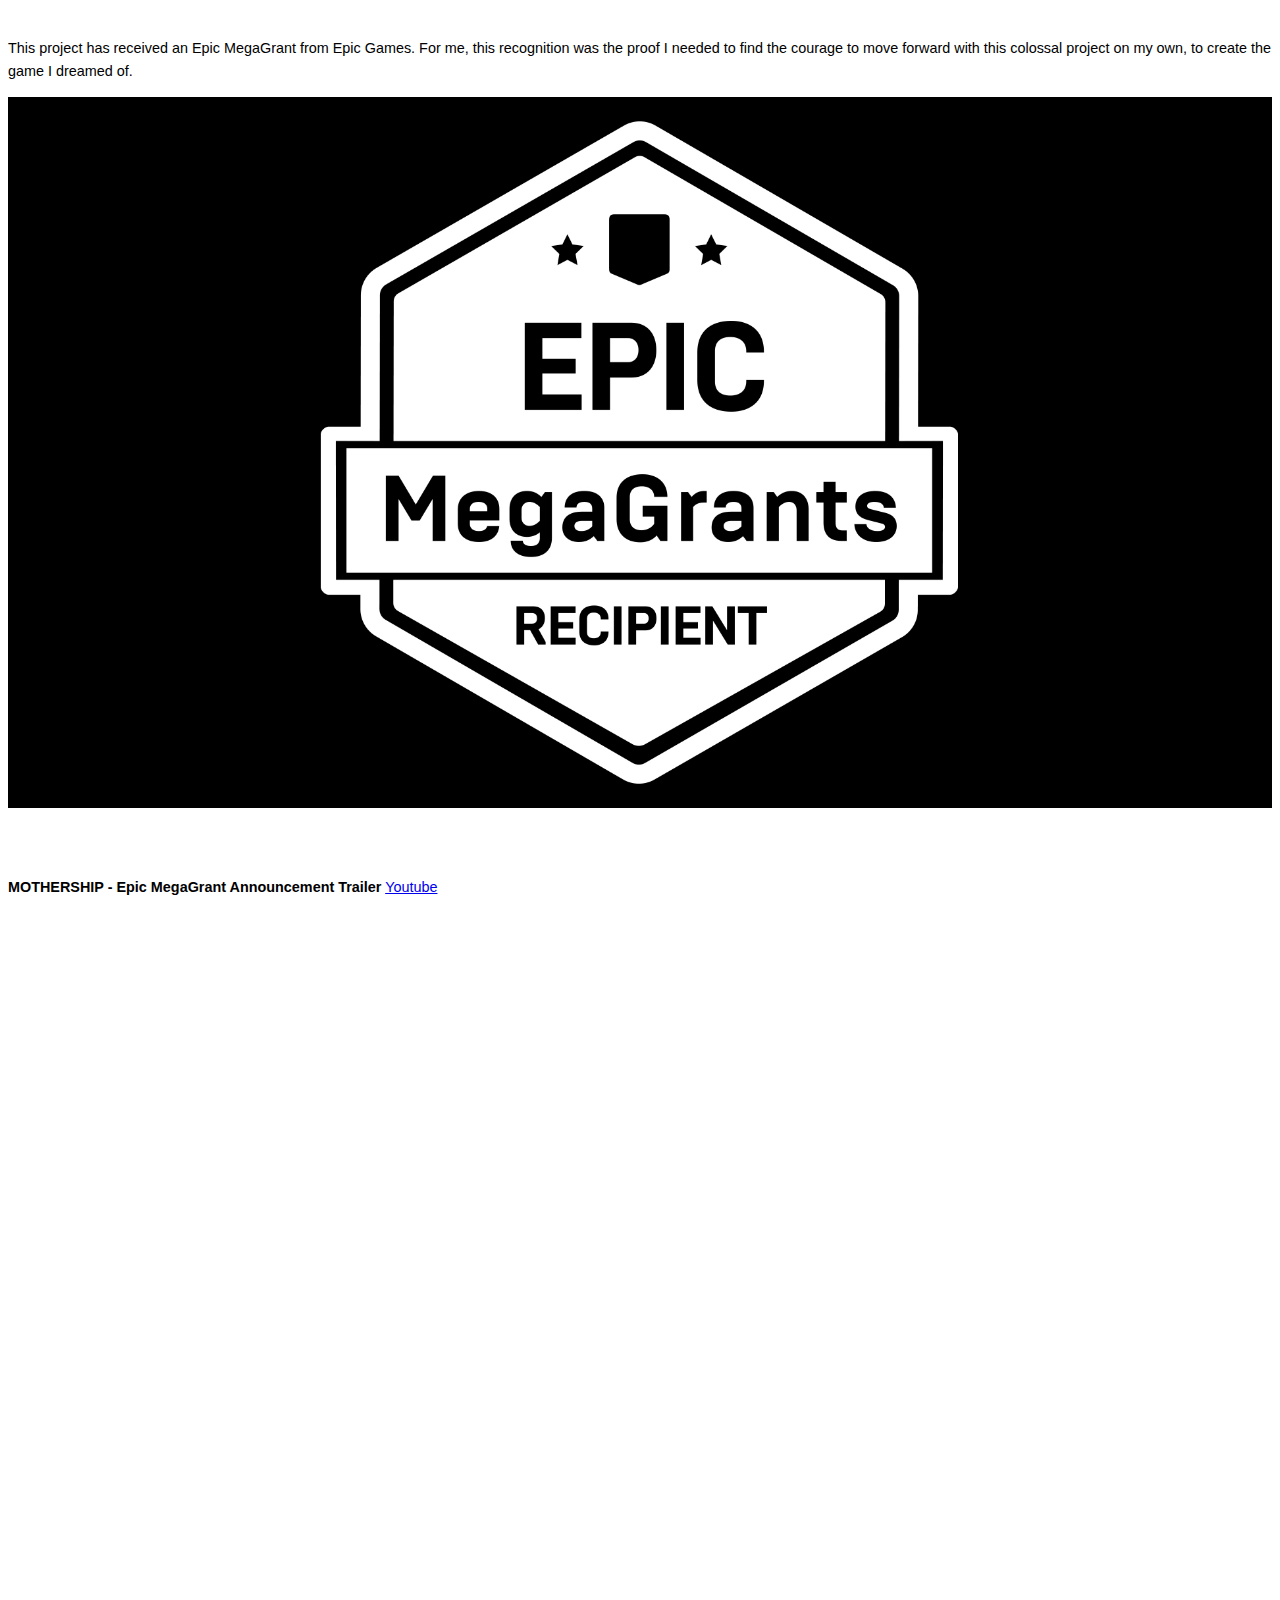
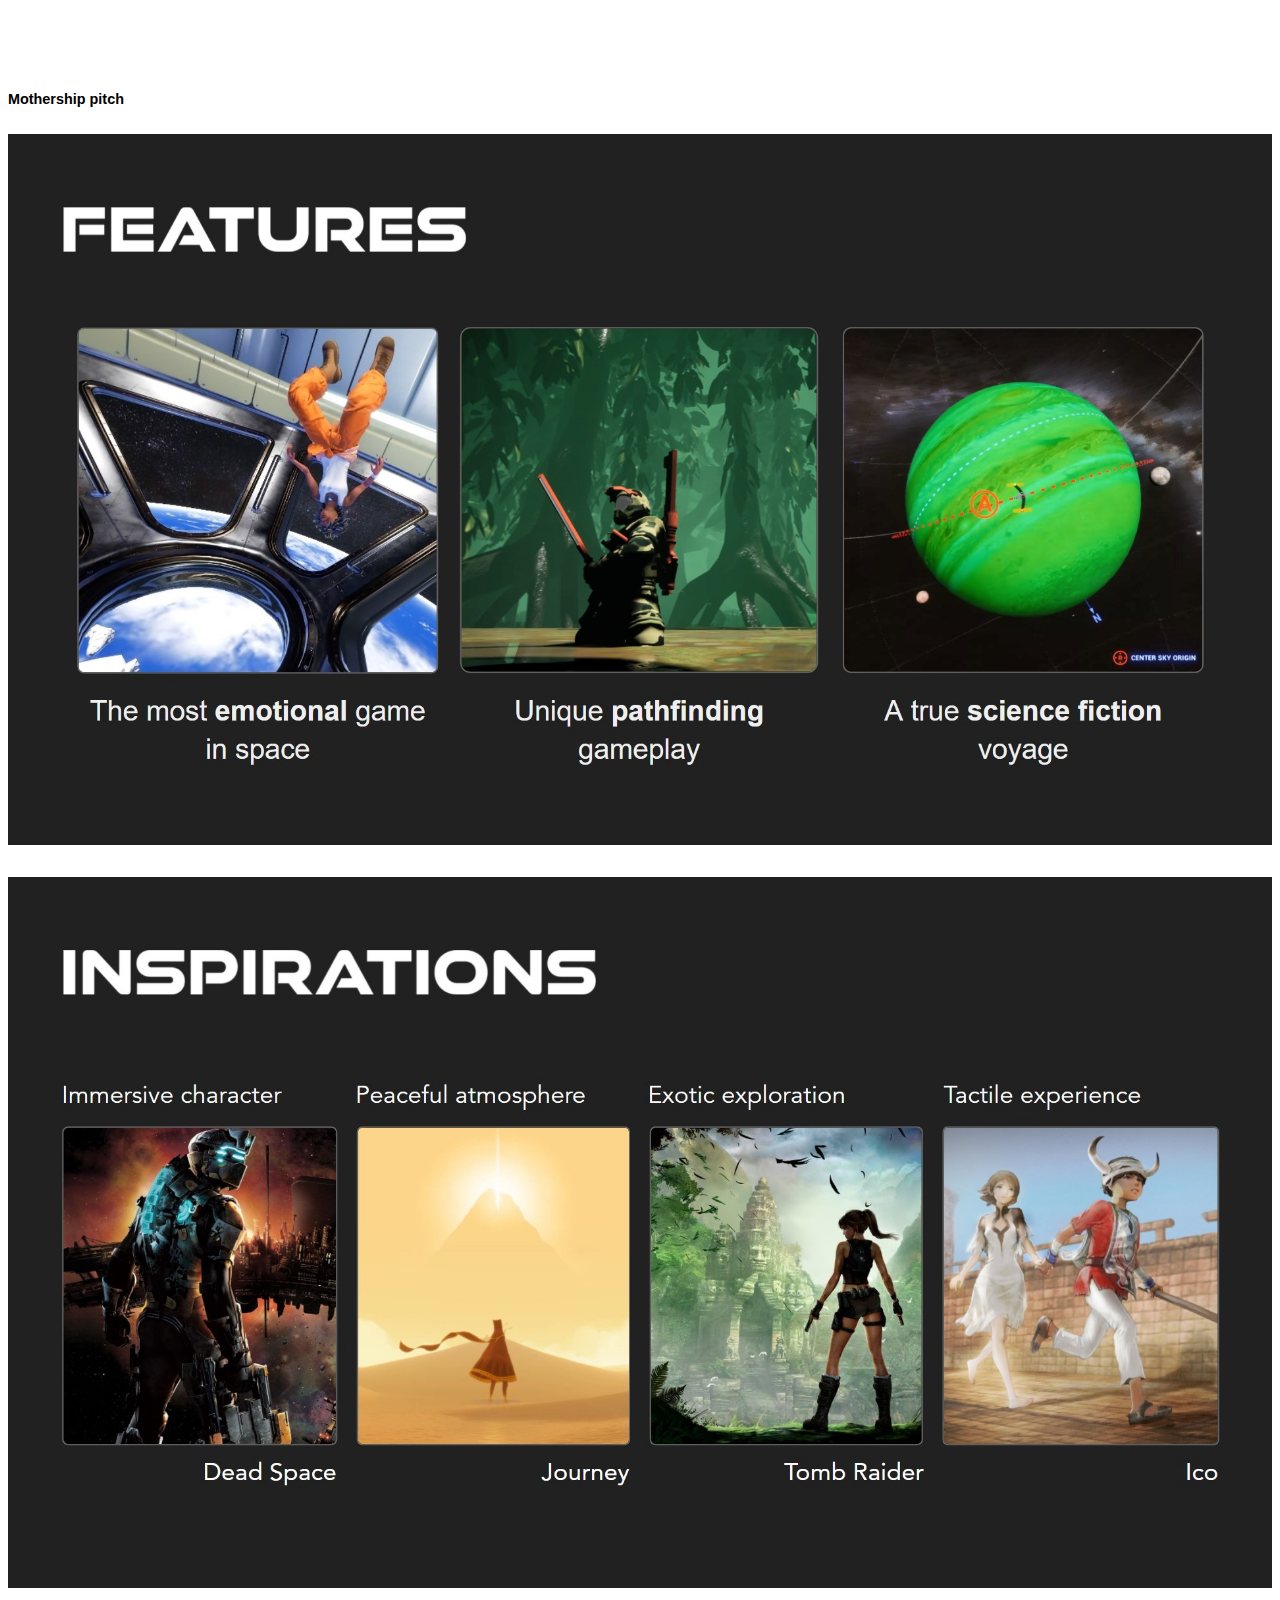
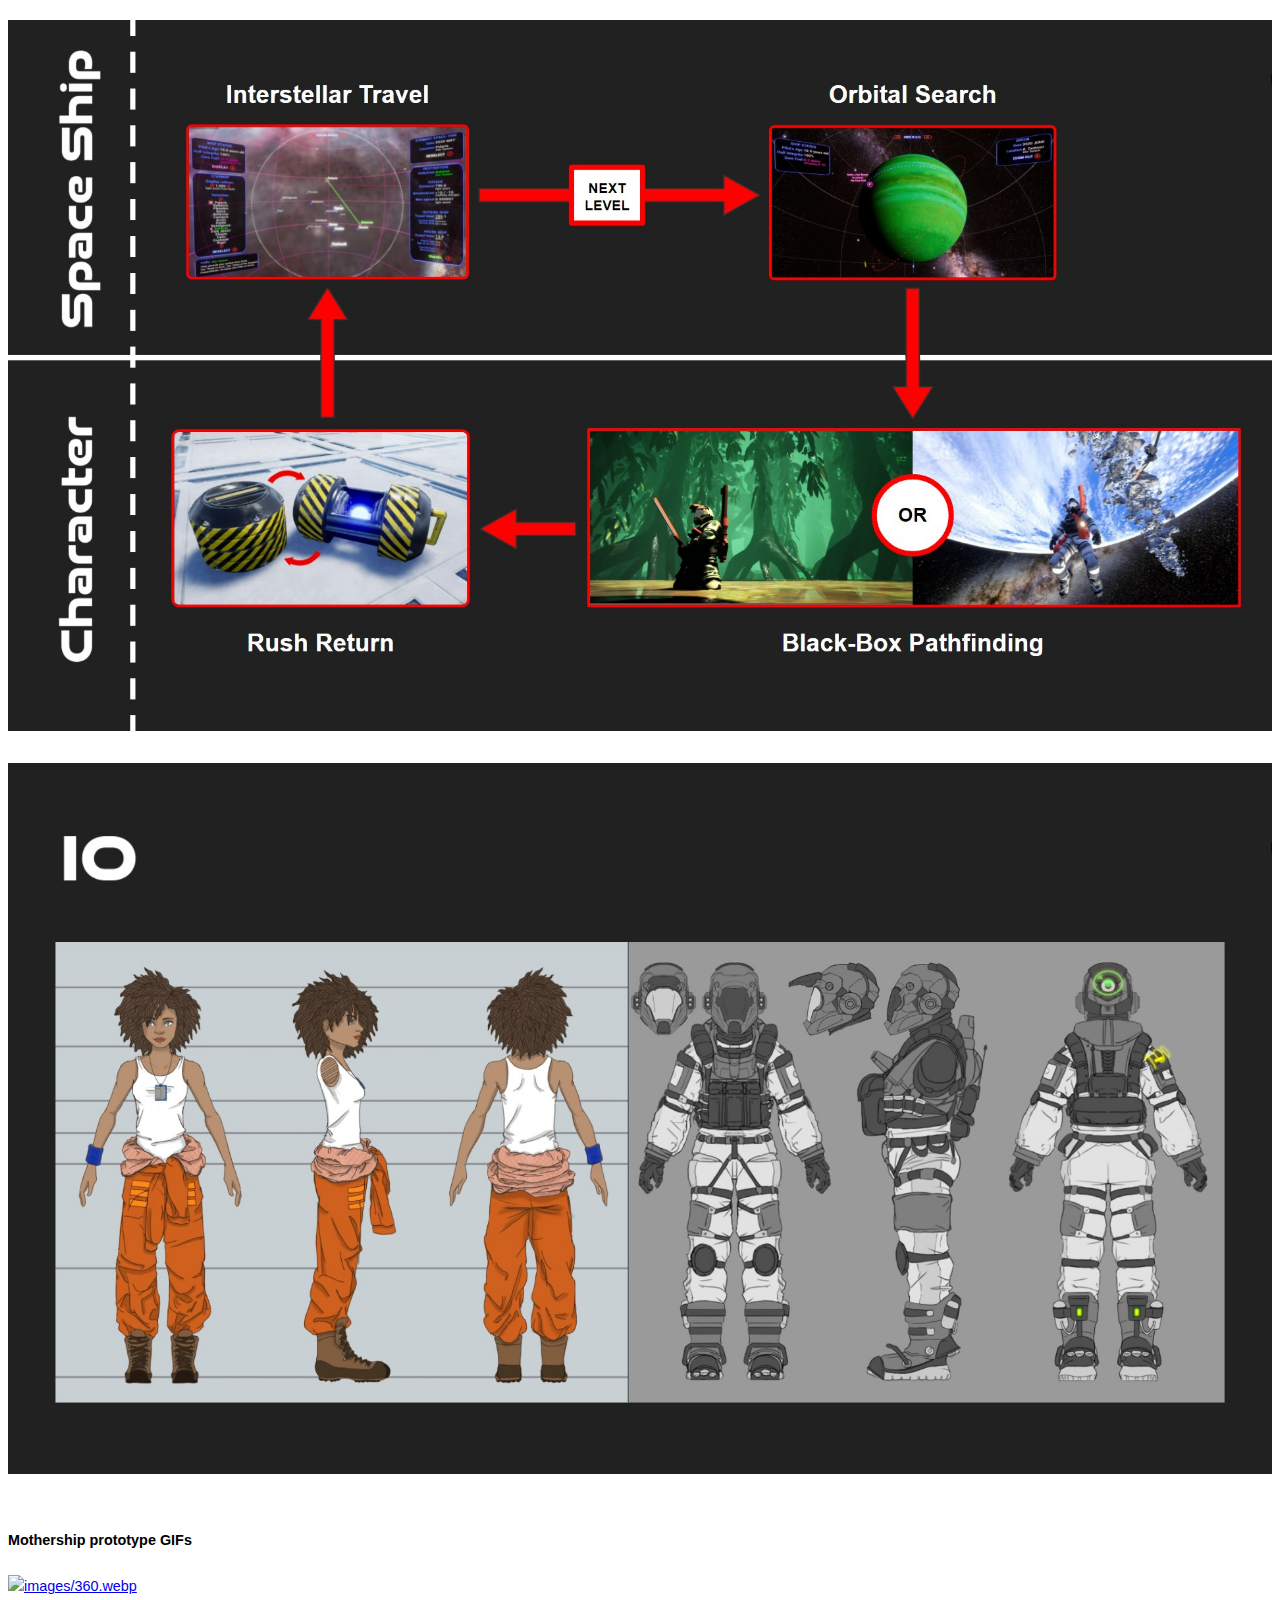
==== commit d7614cd4: "Add files via upload" ====
--- a/index.html
+++ b/index.html
@@ -109,7 +109,7 @@
 					<p><a class="ShowOnCellphone " href="images/artworks/Wallpaper.png" target="_blank"rel="noopener noreferrer" ><img src="images/other_images/Wallpaper_Small.png" alt="images/other_images/Wallpaper_Small.png" /></a>
 					</p>
 					
-					<div style=" margin-bottom: -20px;margin-top:-7px;" >	          
+					<div class="uk-hidden"   style=" margin-bottom: -20px;margin-top:-7px;" >	          
 						<strong style="white-space: pre; ">Social :  </strong>
 
 						<a href="https://store.steampowered.com/app/1818290/MOTHERSHIP/" target="_blank"rel="noopener noreferrer" >Steam</a> -
@@ -120,10 +120,6 @@
 					</div>
 
 
-						<br/>
-
-						<hr>
-
 					<h2 style=" margin-top: 20px;" >Index</h2>
 					
 
@@ -145,7 +141,7 @@
 									
 						<div class="uk-hidden" class="tomato" style="margin-bottom: 5px;white-space: pre;">🔽  <a  href="#Downloads">Downloads</a><br/></div>
 						
-						<div class="tomato" style="margin-bottom: 5px;white-space: pre;">🌐  <a  href="#Social">Social</a><br/></div>
+						<div class="tomato" style="margin-bottom: 5px;white-space: pre;">🌐  <a  href="#Connect">Connect</a><br/></div>
 
 					
 					</div>
@@ -198,7 +194,7 @@
 												
 						<div class="uk-hidden" style="margin-bottom: 5px;white-space: pre;">🔽  <a  href="#Downloads">Downloads</a><br/></div>
 						
-						<div style="margin-bottom: 5px;white-space: pre;">🌐  <a  href="#Social">Social</a><br/></div>
+						<div style="margin-bottom: 5px;white-space: pre;">🌐  <a  href="#Connect">Connect</a><br/></div>
 
 						
 
@@ -224,7 +220,7 @@
 					
 					
 					
-<h2 id="SPACEGameStudio">About SPACE Game Studio</h2>
+				<h2 id="SPACEGameStudio">About SPACE Game Studio</h2>
 
 							
 							<br/>
@@ -242,10 +238,18 @@
 							, an educational version of the game’s space systems for museums and educational institutions. In 2024 I moved to live in Hamburg looking to connect with a bigger video game creators community.
 							<br/>
 							<br/>
-							I became an indie game dev to create the kind of games I wanted to play but found scarce in the market. As AAA action-adventure games were shifting towards more cinematic, resource-management experiences (like the Tomb Raider reboot in 2013), I wanted to bring back simpler, straightforward gameplay with a focus on autonomy and freedom. I wanted to create open worlds to explore freely with just a handful of organic/diegetic game mechanics. Some games that do this are the following: The Pathless, Alba a Wildlife Adventure, A Short Hike, Outer Wilds, Shadow of the Colossus or Grow Home. Lastly, I saw games as a way to explore themes of human fraternity and indirectly teach real-world science and culture.
-
-							<br/>
-							<br/>
+							I became an indie game dev to create the kind of games I wanted to play but found scarce in the market. As AAA action-adventure games were shifting towards more cinematic, resource-management experiences (like the Tomb Raider reboot in 2013), I wanted to bring back simpler, straightforward gameplay with a focus on autonomy and freedom. I wanted to create open worlds to explore freely with just a handful of organic/diegetic game mechanics. Some games that do this are: The Pathless, Alba a Wildlife Adventure, A Short Hike, Outer Wilds, Shadow of the Colossus or Grow Home. Lastly, I saw games as a way to explore themes of human fraternity and indirectly teach real-world science and culture.
+							<br/>
+							<br/>
+
+							<ul>
+								<li>Do you want to support the game Mothership ? Add it to you whishlist on <a href="https://store.steampowered.com/app/1818290/MOTHERSHIP" target="_blank"rel="noopener noreferrer">STEAM</a></li>
+								<li>Do you want to be part of the creative discussion ? Join the <a href="https://discord.gg/QuqaUpB7XD" target="_blank"rel="noopener noreferrer">DISCORD</a></li>
+								<li>Do you want to be updated with the last news ? Follow it on any social platform: <strong>@spacegamestudio</strong></li>
+								
+							</ul>
+
+							
  							<br/>
 							<br/>
 
@@ -253,29 +257,29 @@
 							
 
 
-							<div class="uk-grid images con uk-align-center uk-text-center">
-								<div class="uk-width-1-6 "><a href="https://store.steampowered.com/app/1818290/MOTHERSHIP/" target="_blank"rel="noopener noreferrer"><img class="uk-align-center" src="images/Logos/s.png" alt="s.png" style="width: auto; height: auto;" /></a>
-									<a class="HideOnCellphone" href="https://store.steampowered.com/app/1818290/MOTHERSHIP" target="_blank"rel="noopener noreferrer">STEAM</a>
+							<div class="uk-grid  uk-align-center">
+								<div class="uk-width-1-6 "><a href="https://store.steampowered.com/app/1818290/MOTHERSHIP/" target="_blank"rel="noopener noreferrer"><img class="uk-align-center" src="images/Logos/s.png" alt="s.png" style="width: auto; height: auto;  display: flex;justify-content: center; align-items: center;" /></a>
+									<div class="uk-text-center"> <a class="HideOnCellphone" class="uk-text-center" href="https://store.steampowered.com/app/1818290/MOTHERSHIP" target="_blank"rel="noopener noreferrer">STEAM</a></div>
 								</div>
 
 								<div class="uk-width-1-6"><a href="https://discord.gg/QuqaUpB7XD"target="_blank"rel="noopener noreferrer"><img class="uk-align-center"src="images/Logos/d.png" alt="d.png" style="width: auto; height: auto;"/></a>
- 									<a class="HideOnCellphone" href="https://discord.gg/QuqaUpB7XD" target="_blank"rel="noopener noreferrer">DISCORD</a>
+ 									<div class="uk-text-center"> <a class="HideOnCellphone" href="https://discord.gg/QuqaUpB7XD" target="_blank"rel="noopener noreferrer">DISCORD</a></div>
 								</div>
 
 								<div class="uk-width-1-6"><a href="https://www.reddit.com/user/SpaceGameStudio"target="_blank"rel="noopener noreferrer"><img class="uk-align-center"src="images/Logos/r.png" alt="r.png" style="width: auto; height: auto;"/></a>
-									<a class="HideOnCellphone" href="https://www.reddit.com/user/SpaceGameStudio" target="_blank"rel="noopener noreferrer">REDDIT</a>
+									<div class="uk-text-center"> <a class="HideOnCellphone" href="https://www.reddit.com/user/SpaceGameStudio" target="_blank"rel="noopener noreferrer">REDDIT</a></div>
 								</div>
 
 								<div class="uk-width-1-6"><a href="https://www.youtube.com/@spacegamestudio"target="_blank"rel="noopener noreferrer"><img class="uk-align-center"src="images/Logos/y.png" alt="y.png" style="width: auto; height: auto;"/></a>
-								   <a class="HideOnCellphone" href="https://www.youtube.com/@spacegamestudio" target="_blank"rel="noopener noreferrer">YOUTUBE</a>
+								   <div class="uk-text-center"> <a class="HideOnCellphone" href="https://www.youtube.com/@spacegamestudio" target="_blank"rel="noopener noreferrer">YOUTUBE</a></div>
 								</div>
 										
 								<div class="uk-width-1-6"><a href="https://twitter.com/SpaceGameStudio" target="_blank"rel="noopener noreferrer"><img class="uk-align-center"src="images/Logos/x.png" alt="x.png" style="width: auto; height: auto;"/></a>
-							  		<a class="HideOnCellphone" href="https://twitter.com/SpaceGameStudio" target="_blank"rel="noopener noreferrer">X</a>
+							  		<div class="uk-text-center"> <a class="HideOnCellphone" href="https://twitter.com/SpaceGameStudio" target="_blank"rel="noopener noreferrer">X</a></div>
 								</div>
 
 								<div class="uk-width-1-6"><a href="https://www.instagram.com/spacegamestudio"target="_blank"rel="noopener noreferrer"><img class="uk-align-center"src="images/Logos/i.png" alt="i.png" style="width: auto; height: auto;"/></a>
-							  		 <a class="HideOnCellphone" href="https://www.instagram.com/SpaceGameStudio" target="_blank"rel="noopener noreferrer">INSTAGRAM</a>
+							  		 <div class="uk-text-center"> <a class="HideOnCellphone" href="https://www.instagram.com/SpaceGameStudio" target="_blank"rel="noopener noreferrer">INSTAGRAM</a></div>
 								</div>
 								
 							</div>
@@ -624,8 +628,13 @@
 					<blockquote class="twitter-tweet" data-dnt="true"><p lang="en" dir="ltr">🌌 Posts about your project are like anti-gravity, we just cant put them down!<br><br>Share a screenshot below and send us out of orbit. 🚀 <a href="https://twitter.com/hashtag/ScreenshotSaturday?src=hash&amp;ref_src=twsrc%5Etfw">#ScreenshotSaturday</a><br><br>🛰️ <a href="https://twitter.com/SpaceGameStudio?ref_src=twsrc%5Etfw">@SpaceGameStudio</a> <a href="https://t.co/3L6oqFnCR8">pic.twitter.com/3L6oqFnCR8</a></p>&mdash; Unreal Engine (@UnrealEngine) <a href="https://twitter.com/UnrealEngine/status/1276854692203675658?ref_src=twsrc%5Etfw">June 27, 2020</a></blockquote> <script async src="https://platform.twitter.com/widgets.js" charset="utf-8"></script>
 
 					<blockquote class="twitter-tweet" data-dnt="true"><p lang="fr" dir="ltr">L&#39;année dernière le Docteur Krajewski interviewait plusieurs d&#39;entre nous dans le cadre d&#39;une étude sur l&#39;art et le jeu vidéo. <br><br>Aujourd&#39;hui le recueil est dispo et c&#39;est <a href="https://twitter.com/SpaceGameStudio?ref_src=twsrc%5Etfw">@SpaceGameStudio</a> qui est en couverture. 😄 <a href="https://t.co/ibOcTin4pu">pic.twitter.com/ibOcTin4pu</a></p>&mdash; Léonard Bertos 🛹Animasia (@LeonTroglodyte) <a href="https://twitter.com/LeonTroglodyte/status/1435997542605627393?ref_src=twsrc%5Etfw">September 9, 2021</a></blockquote> <script async src="https://platform.twitter.com/widgets.js" charset="utf-8"></script>
+					
+
+					<blockquote class="twitter-tweet"><p lang="fr" dir="ltr">✋ Hey, le récap Indé #11 est désormais disponible !<br><br>📰 Hades II qui surprend son monde<br>📅 Le calendrier des (très nombreuses) sorties<br>👀 L&#39;Indécouverte, centré cette semaine sur le très prometteur MOTHERSHIP par <a href="https://twitter.com/SpaceGameStudio?ref_src=twsrc%5Etfw">@SpaceGameStudio</a> !<a href="https://twitter.com/hashtag/indie?src=hash&amp;ref_src=twsrc%5Etfw">#indie</a> <a href="https://twitter.com/hashtag/indiegames?src=hash&amp;ref_src=twsrc%5Etfw">#indiegames</a> <a href="https://t.co/mkJU0J1uYM">pic.twitter.com/mkJU0J1uYM</a></p>&mdash; Les Indés Primés - Indie Games Curator (@IndesPrimes) <a href="https://twitter.com/IndesPrimes/status/1790097224224956879?ref_src=twsrc%5Etfw">May 13, 2024</a></blockquote> <script async src="https://platform.twitter.com/widgets.js" charset="utf-8"></script>
 
 					<blockquote class="twitter-tweet" data-dnt="true"><p lang="en" dir="ltr">Very cool game/science project by <a href="https://twitter.com/SpaceGameStudio?ref_src=twsrc%5Etfw">@SpaceGameStudio</a> <a href="https://t.co/BgRNVIGAW8">https://t.co/BgRNVIGAW8</a></p>&mdash; SoulGame (@SoulGameStudio) <a href="https://twitter.com/SoulGameStudio/status/1407982958682771457?ref_src=twsrc%5Etfw">June 24, 2021</a></blockquote> <script async src="https://platform.twitter.com/widgets.js" charset="utf-8"></script> 
+
+
 
 
 
@@ -689,108 +698,47 @@
 
 
 
-					<h2 id="Social">Social</h2>
-
-
-
-
-
-
-							<div class="HideOnCellphone uk-grid images uk-align-center uk-text-center">
-								<div class="uk-width-1-6 "><a href="https://store.steampowered.com/app/1818290/MOTHERSHIP/" target="_blank"rel="noopener noreferrer"><img class="uk-align-center" src="images/Logos/s.png" alt="s.png" style="width: auto; height: auto;" /></a>
-									<a  href="https://store.steampowered.com/app/1818290/MOTHERSHIP" target="_blank"rel="noopener noreferrer">STEAM</a>
+					<h2 id="Connect">Connect</h2>
+
+							<br/>
+
+
+						<div class="uk-grid  uk-align-center">
+								<div class="uk-width-1-6 "><a href="https://store.steampowered.com/app/1818290/MOTHERSHIP/" target="_blank"rel="noopener noreferrer"><img class="uk-align-center" src="images/Logos/s.png" alt="s.png" style="width: auto; height: auto;  display: flex;justify-content: center; align-items: center;" /></a>
+									<div class="uk-text-center"> <a class="HideOnCellphone" class="uk-text-center" href="https://store.steampowered.com/app/1818290/MOTHERSHIP" target="_blank"rel="noopener noreferrer">STEAM</a></div>
 								</div>
 
 								<div class="uk-width-1-6"><a href="https://discord.gg/QuqaUpB7XD"target="_blank"rel="noopener noreferrer"><img class="uk-align-center"src="images/Logos/d.png" alt="d.png" style="width: auto; height: auto;"/></a>
- 									<a href="https://discord.gg/QuqaUpB7XD" target="_blank"rel="noopener noreferrer">DISCORD</a>
+ 									<div class="uk-text-center"> <a class="HideOnCellphone" href="https://discord.gg/QuqaUpB7XD" target="_blank"rel="noopener noreferrer">DISCORD</a></div>
 								</div>
 
 								<div class="uk-width-1-6"><a href="https://www.reddit.com/user/SpaceGameStudio"target="_blank"rel="noopener noreferrer"><img class="uk-align-center"src="images/Logos/r.png" alt="r.png" style="width: auto; height: auto;"/></a>
-									<a href="https://www.reddit.com/user/SpaceGameStudio" target="_blank"rel="noopener noreferrer">REDDIT</a>
+									<div class="uk-text-center"> <a class="HideOnCellphone" href="https://www.reddit.com/user/SpaceGameStudio" target="_blank"rel="noopener noreferrer">REDDIT</a></div>
 								</div>
 
 								<div class="uk-width-1-6"><a href="https://www.youtube.com/@spacegamestudio"target="_blank"rel="noopener noreferrer"><img class="uk-align-center"src="images/Logos/y.png" alt="y.png" style="width: auto; height: auto;"/></a>
-								   <a href="https://www.youtube.com/@spacegamestudio" target="_blank"rel="noopener noreferrer">YOUTUBE</a>
+								   <div class="uk-text-center"> <a class="HideOnCellphone" href="https://www.youtube.com/@spacegamestudio" target="_blank"rel="noopener noreferrer">YOUTUBE</a></div>
 								</div>
 										
 								<div class="uk-width-1-6"><a href="https://twitter.com/SpaceGameStudio" target="_blank"rel="noopener noreferrer"><img class="uk-align-center"src="images/Logos/x.png" alt="x.png" style="width: auto; height: auto;"/></a>
-							  		<a href="https://twitter.com/SpaceGameStudio" target="_blank"rel="noopener noreferrer">X</a>
+							  		<div class="uk-text-center"> <a class="HideOnCellphone" href="https://twitter.com/SpaceGameStudio" target="_blank"rel="noopener noreferrer">X</a></div>
 								</div>
 
 								<div class="uk-width-1-6"><a href="https://www.instagram.com/spacegamestudio"target="_blank"rel="noopener noreferrer"><img class="uk-align-center"src="images/Logos/i.png" alt="i.png" style="width: auto; height: auto;"/></a>
-							  		 <a href="https://www.instagram.com/SpaceGameStudio" target="_blank"rel="noopener noreferrer">INSTAGRAM</a>
-								</div>
+							  		 <div class="uk-text-center"> <a class="HideOnCellphone" href="https://www.instagram.com/SpaceGameStudio" target="_blank"rel="noopener noreferrer">INSTAGRAM</a></div>
+								</div>
+
+
 								
-
-								
-
 							</div>
 
 
-
-
-
-							
-							<div class="ShowOnCellphone uk-text-center uk-align-center" >
-								<br/>
-							   <div class="uk-width-auto" ><a href="https://store.steampowered.com/app/1818290/MOTHERSHIP/" target="_blank"rel="noopener noreferrer"><img src="images/Logos/s.png" alt="s.png" style="width: auto; height: auto;" /></a></div>				   
-							   <a href="https://store.steampowered.com/app/1818290/MOTHERSHIP" target="_blank"rel="noopener noreferrer">STEAM</a>
-
-
-
-							   <br/>
-							   <br/>
-							   <br/>
-
-							   <div class="uk-width-auto"><a href="https://discord.gg/QuqaUpB7XD" target="_blank"rel="noopener noreferrer"><img src="images/Logos/d.png" alt="d.png" style="width: auto; height: auto;"/></a></div>							   
-							   <a href="https://discord.gg/QuqaUpB7XD" target="_blank"rel="noopener noreferrer">DISCORD</a>
-
-							   <br/>
-							   <br/>
-							   <br/>
-
-
-							   <div class="uk-width-auto"><a href="https://www.reddit.com/user/SpaceGameStudio"target="_blank"rel="noopener noreferrer"><img src="images/Logos/r.png" alt="r.png" style="width: auto; height: auto;"/></a></div>
-							   <a href="https://www.reddit.com/user/SpaceGameStudio" target="_blank"rel="noopener noreferrer">REDDIT</a>
-
-							   <br/>
-							   <br/>
-							   <br/>
-
-
-							   <div class="uk-width-auto"><a href="https://www.youtube.com/@spacegamestudio"target="_blank"rel="noopener noreferrer"><img src="images/Logos/y.png" alt="y.png" style="width: auto; height: auto;"/></a></div>
-							   <a href="https://www.youtube.com/@spacegamestudio" target="_blank"rel="noopener noreferrer">YOUTUBE</a>
-
-							   <br/>
-							   <br/>
-							   <br/>
-
-							   <div class="uk-width-auto"><a href="https://twitter.com/SpaceGameStudio" target="_blank"rel="noopener noreferrer"><img src="images/Logos/x.png" alt="x.png" style="width: auto; height: auto;"/></a></div>
-							   <a href="https://twitter.com/SpaceGameStudio" target="_blank"rel="noopener noreferrer">X</a>
-
-							   <br/>
-							   <br/>
-							   <br/>
-
-
-							   <div class="uk-width-auto"><a href="https://www.instagram.com/spacegamestudio"target="_blank"rel="noopener noreferrer"><img src="images/Logos/i.png" alt="i.png" style="width: auto; height: auto;"/></a></div>
-							   <a href="https://www.instagram.com/SpaceGameStudio" target="_blank"rel="noopener noreferrer">INSTAGRAM</a>
-
-							   <br/>
-							   <br/>
-						</div>
-		
-												
-					<div class="HideOnCellphone " >
-										<br/><br/><br/><br/><br/>
-					</div>
-
-
+							<br/>
 
 
 
 					<div class="ShowOnCellphone uk-text-center" >
-			        	<br/><br/>
+			        	<br/>
 			        	<a  href="#" uk-totop uk-scroll>▲ Back to the Index ▲</a>
 					</div>
 					
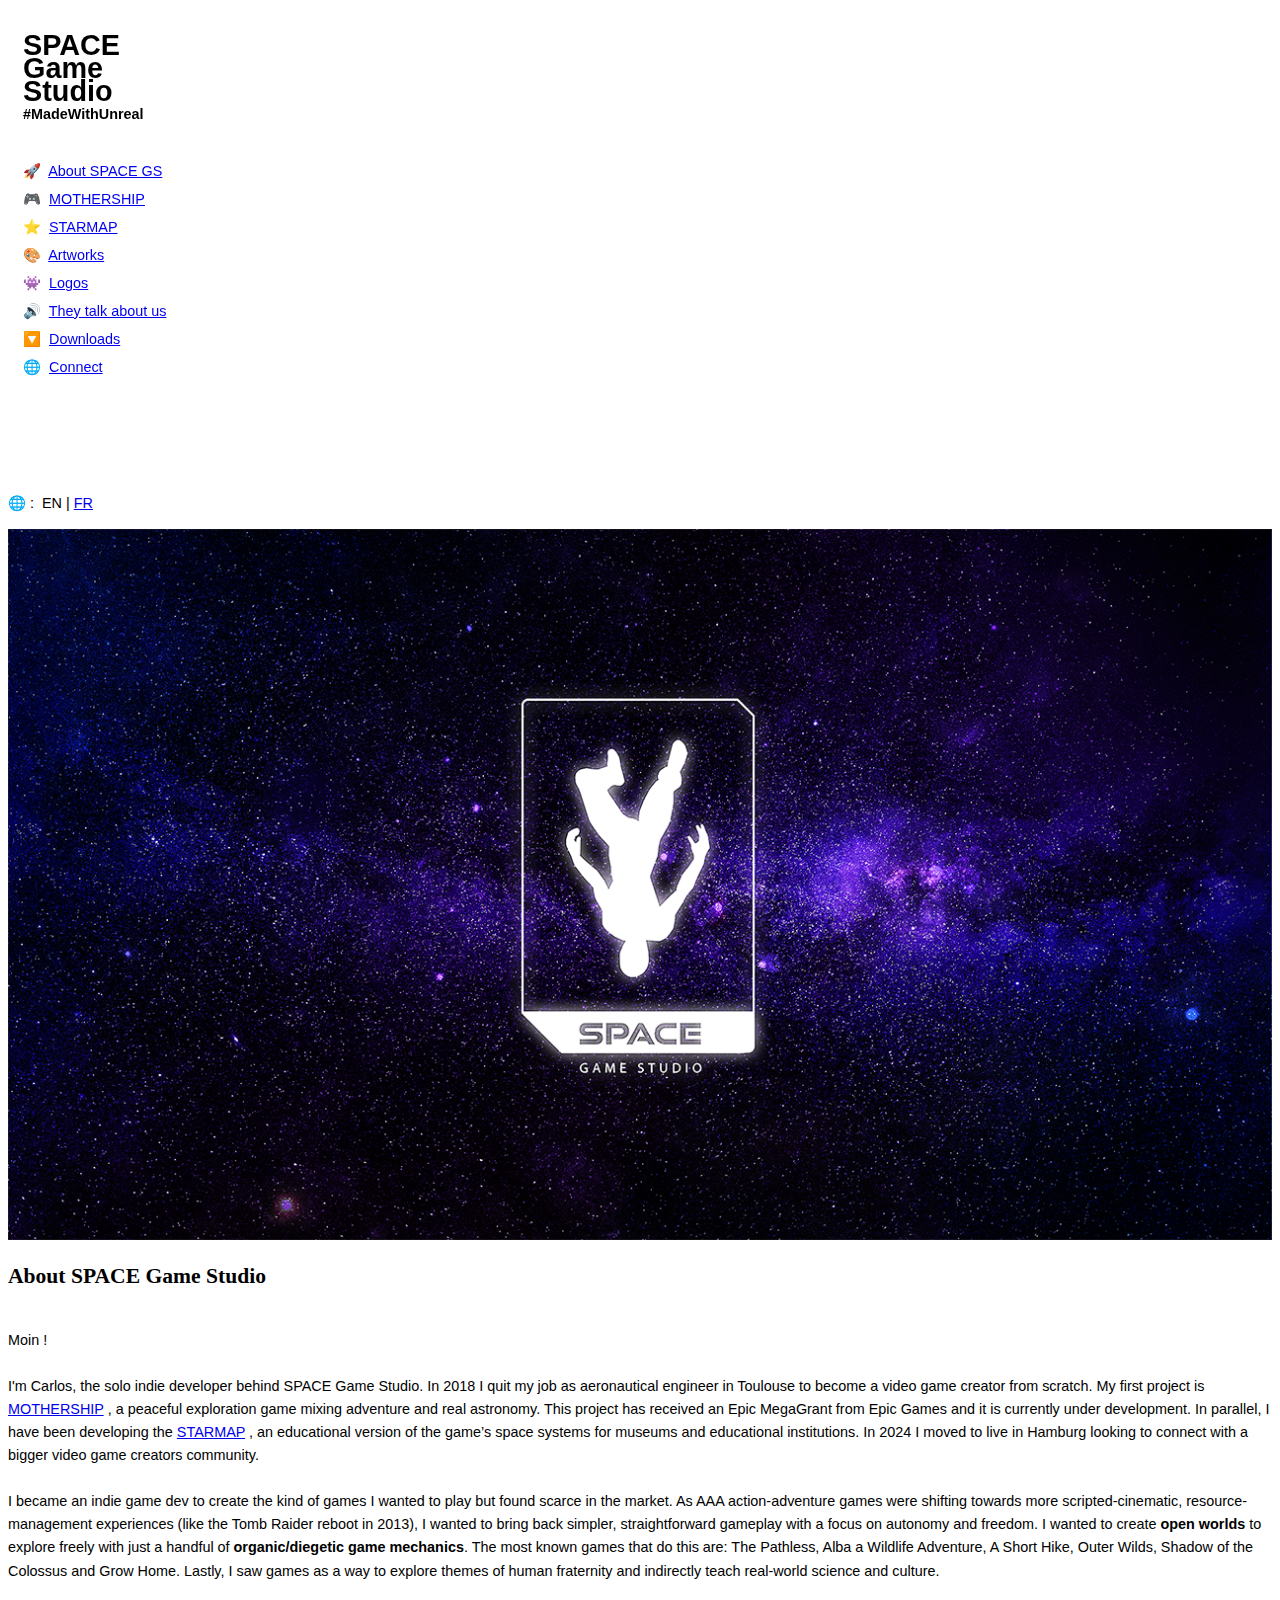
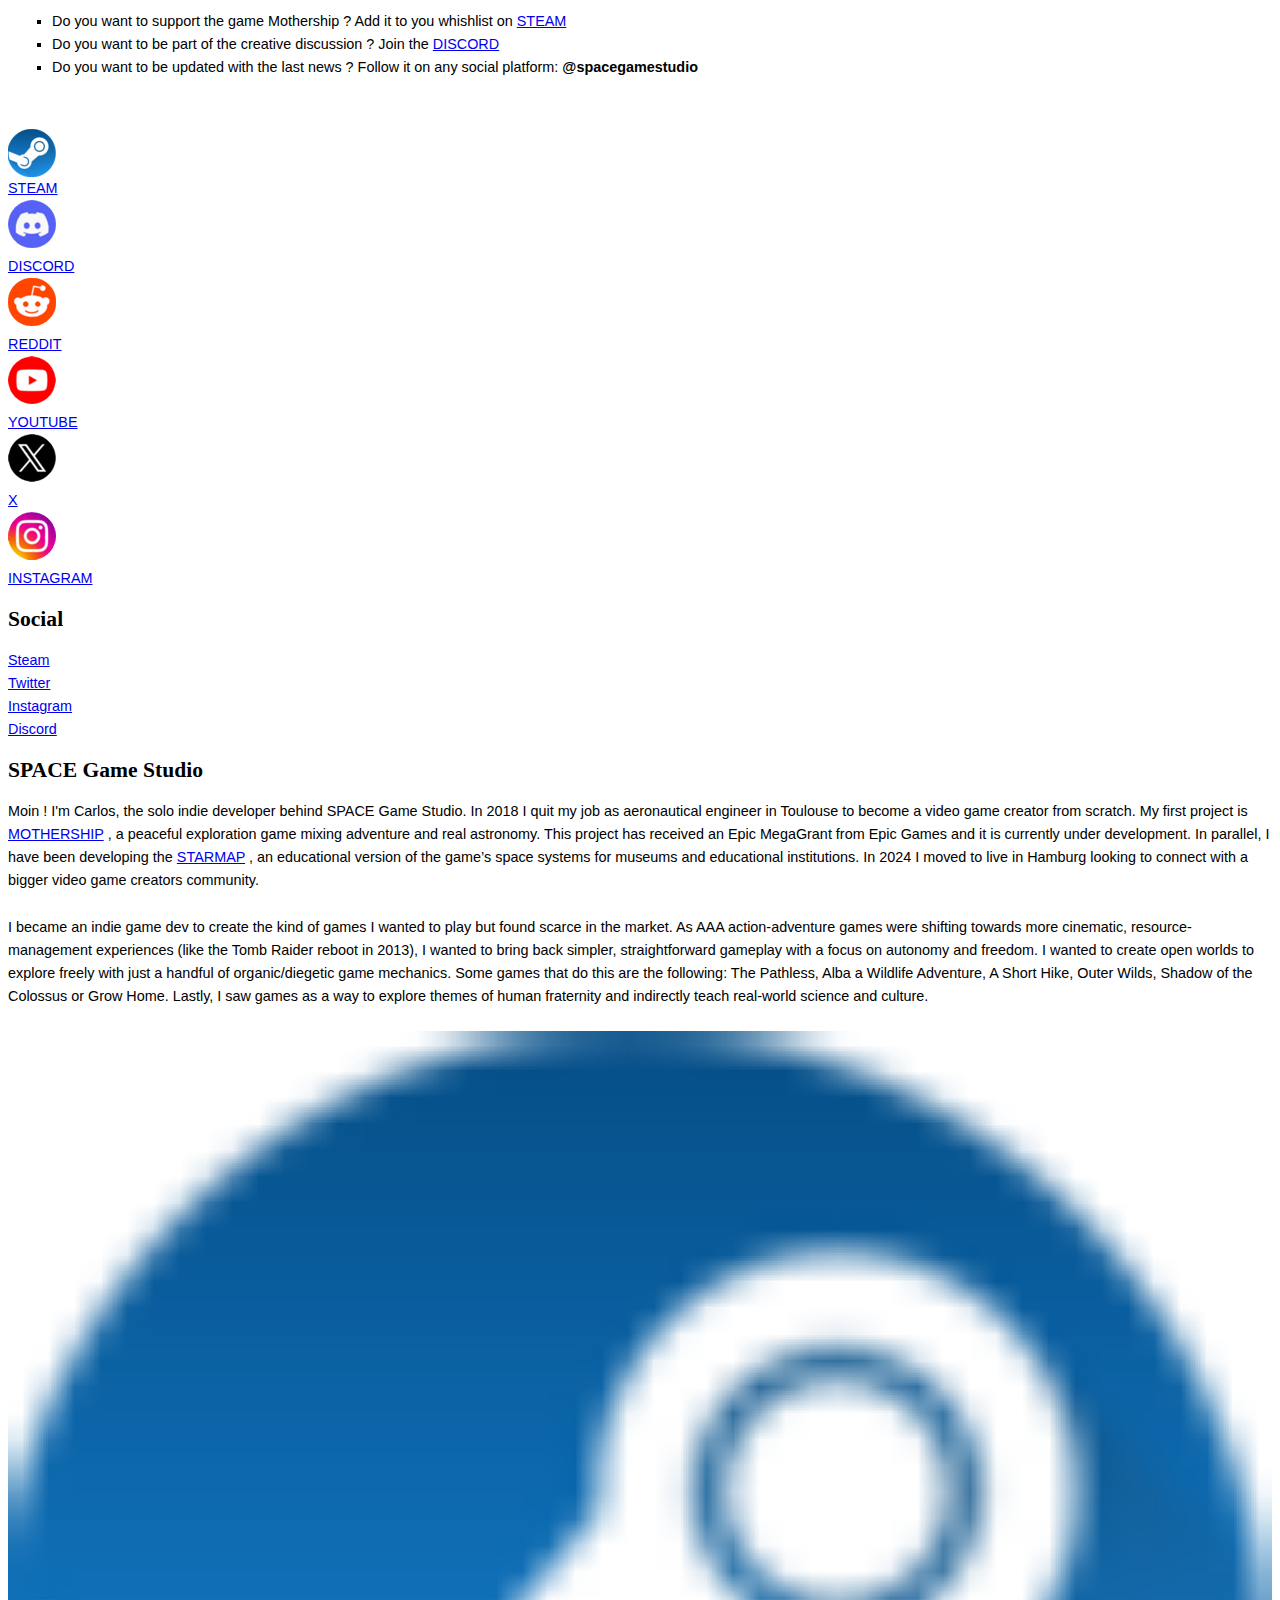
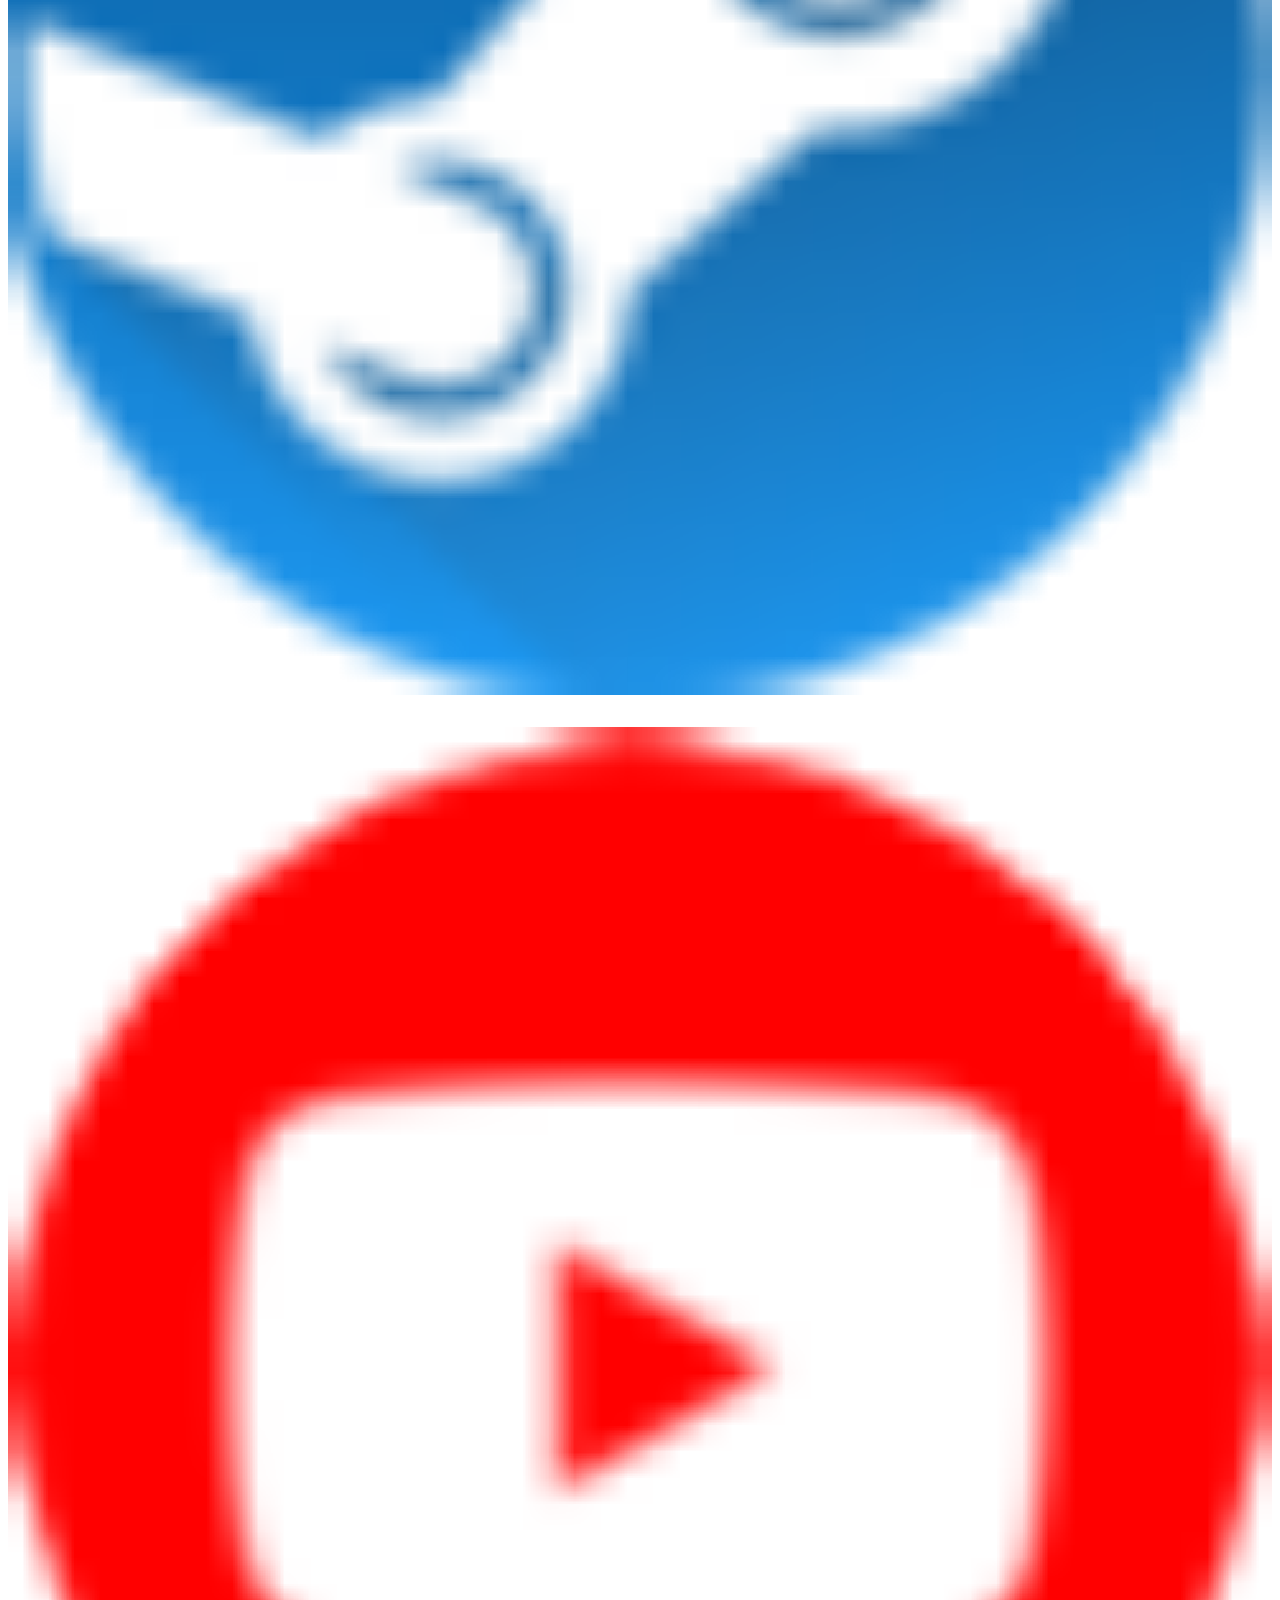
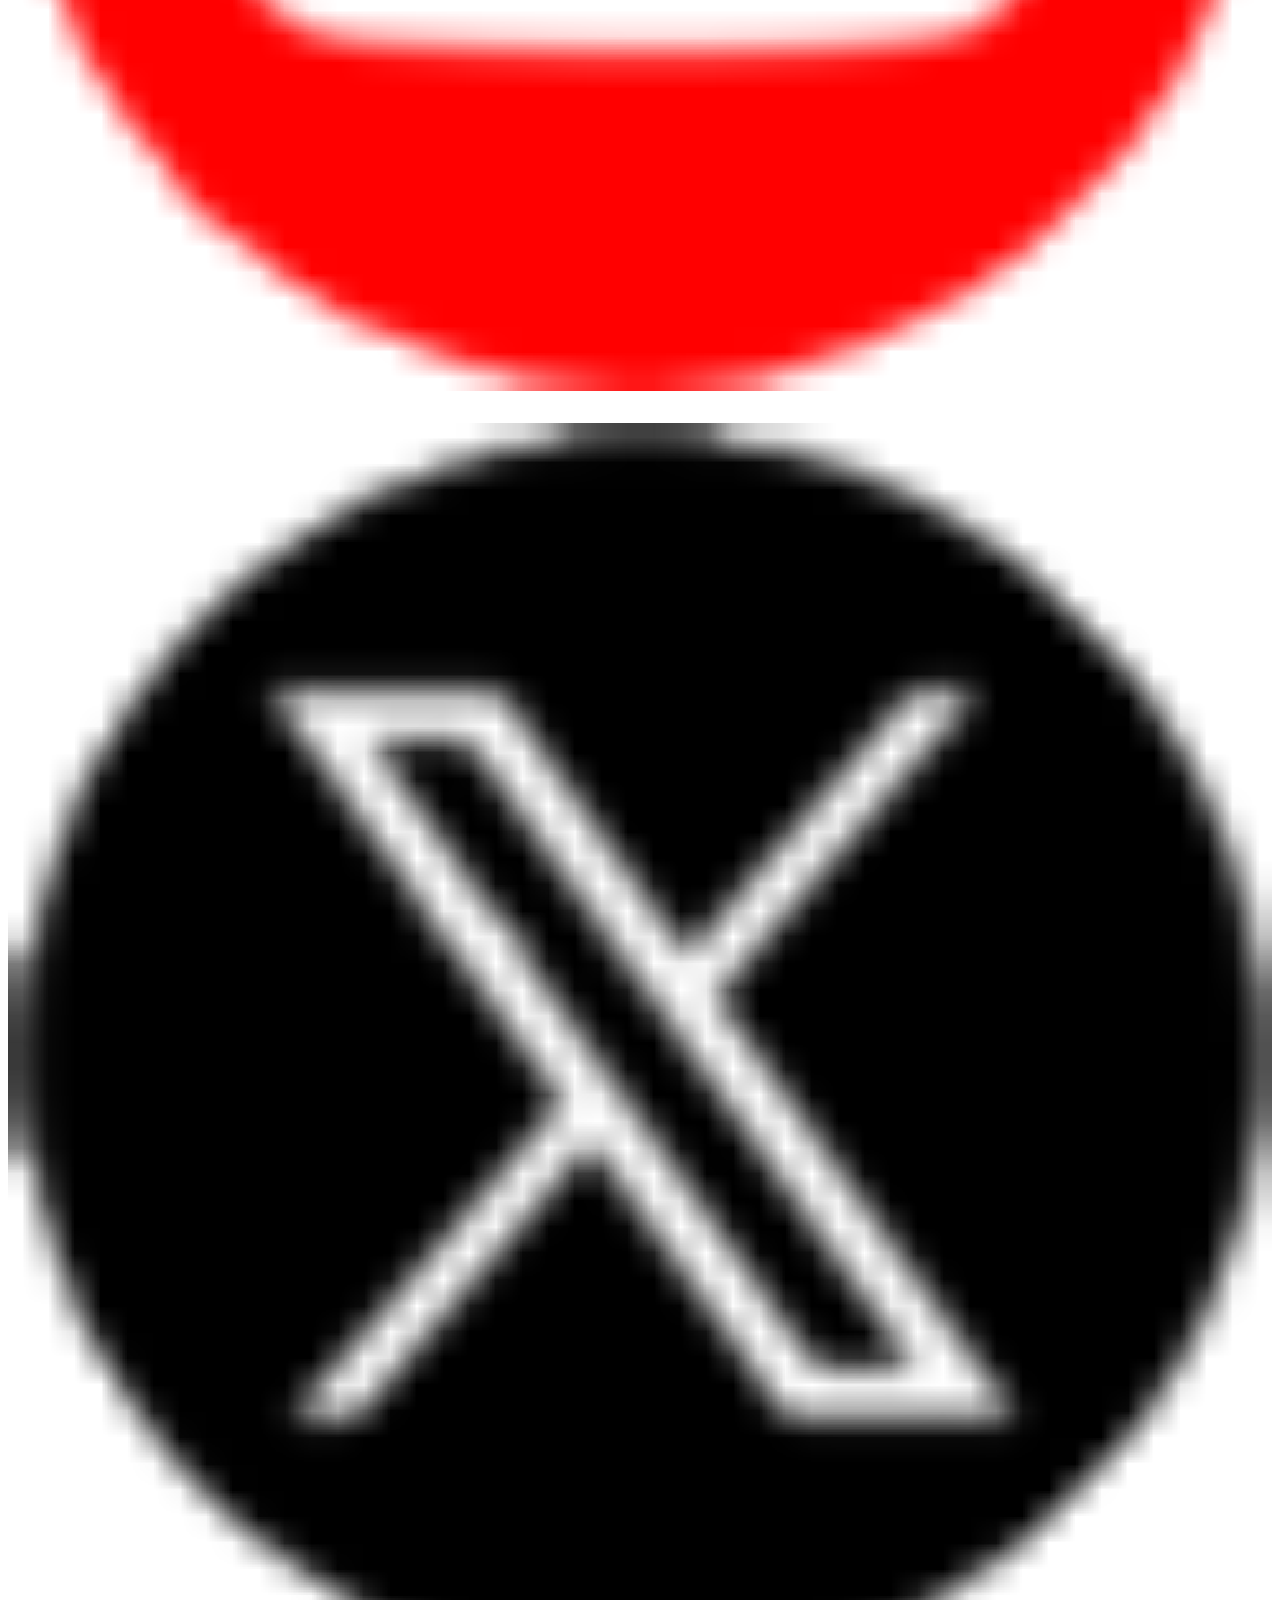
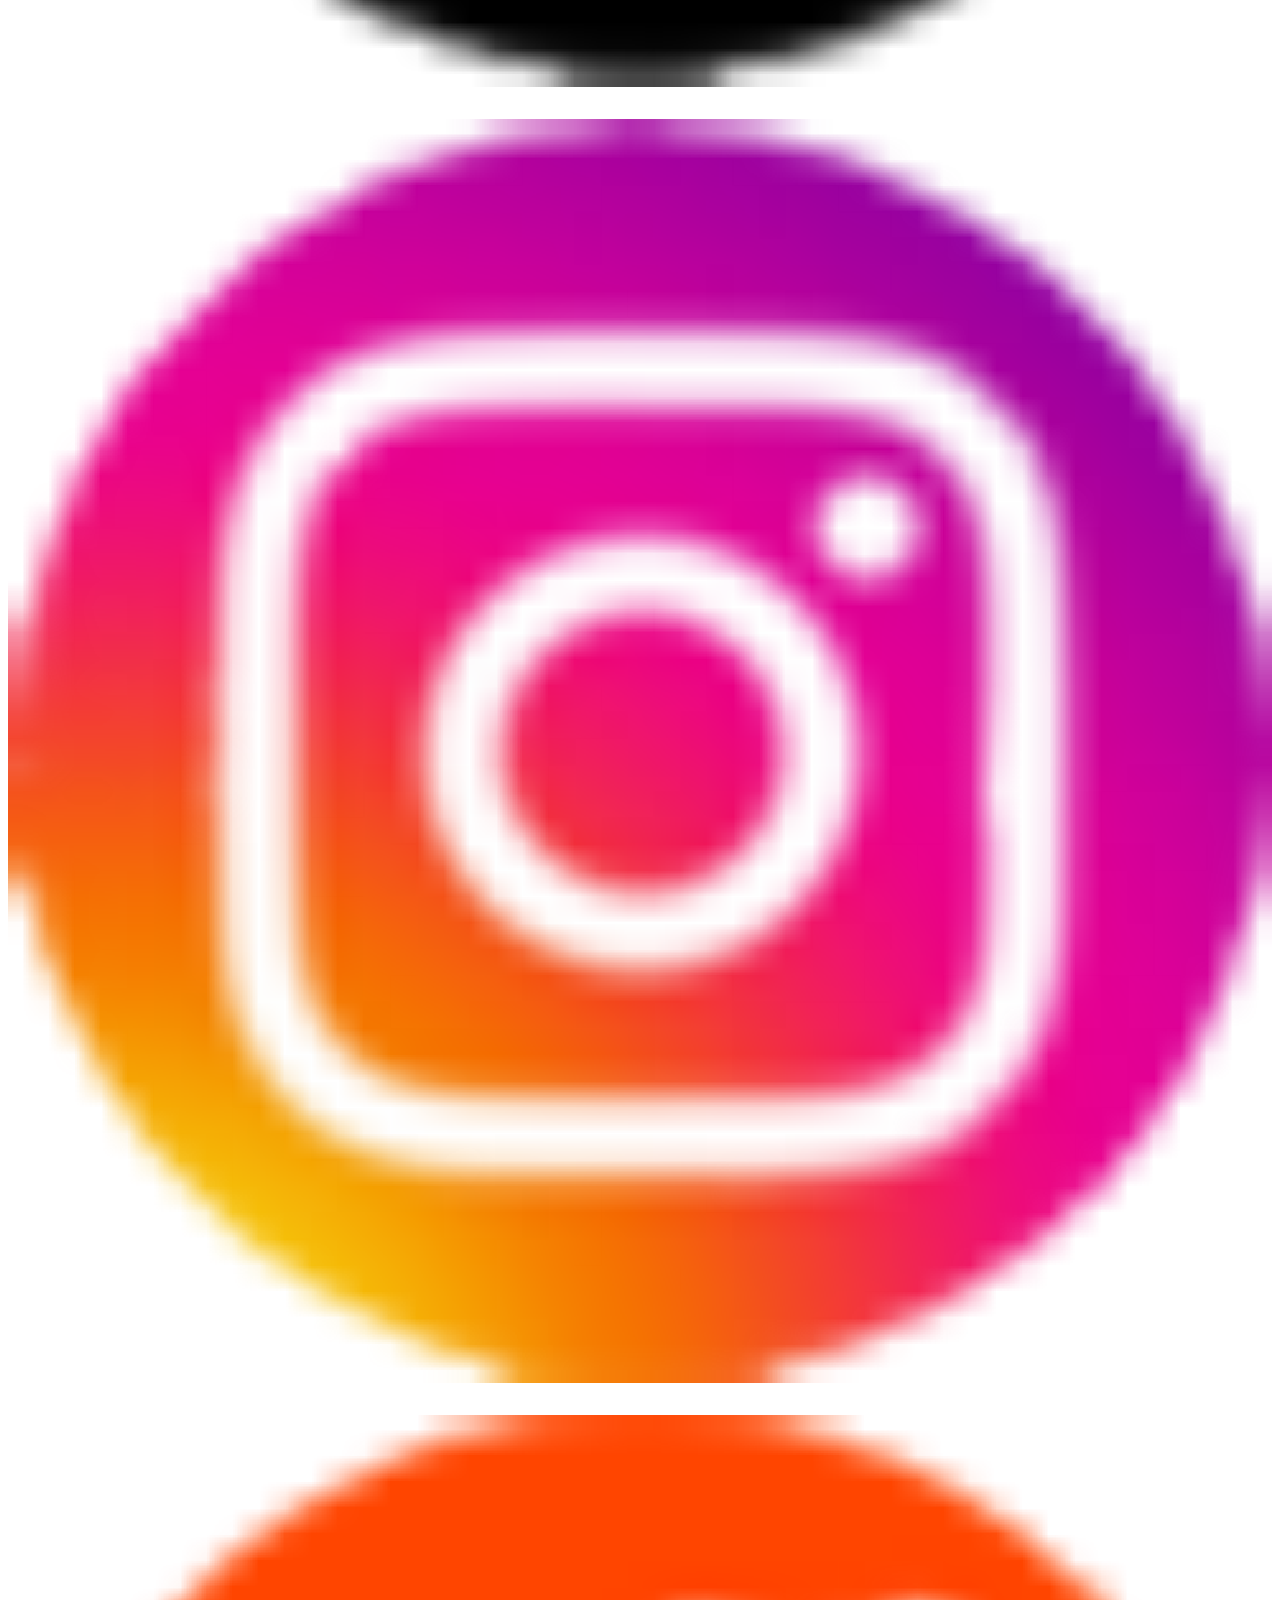
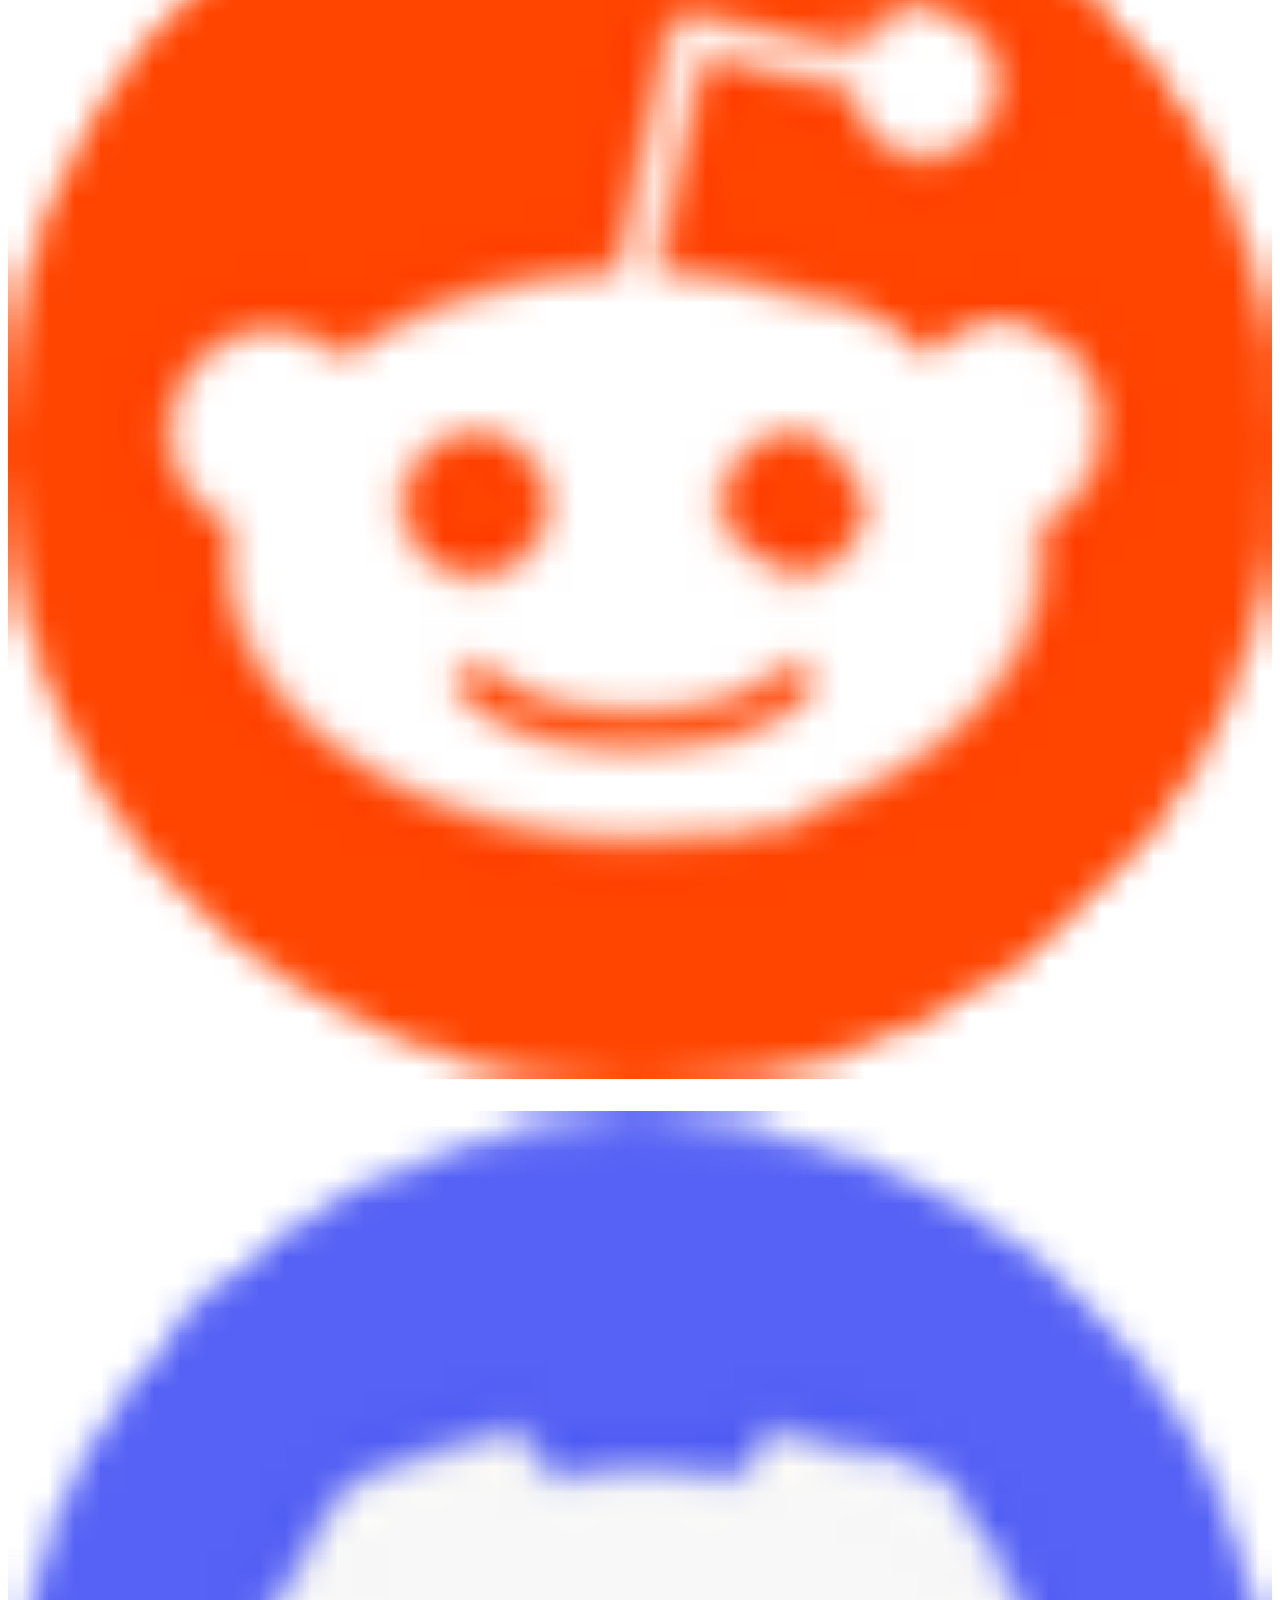
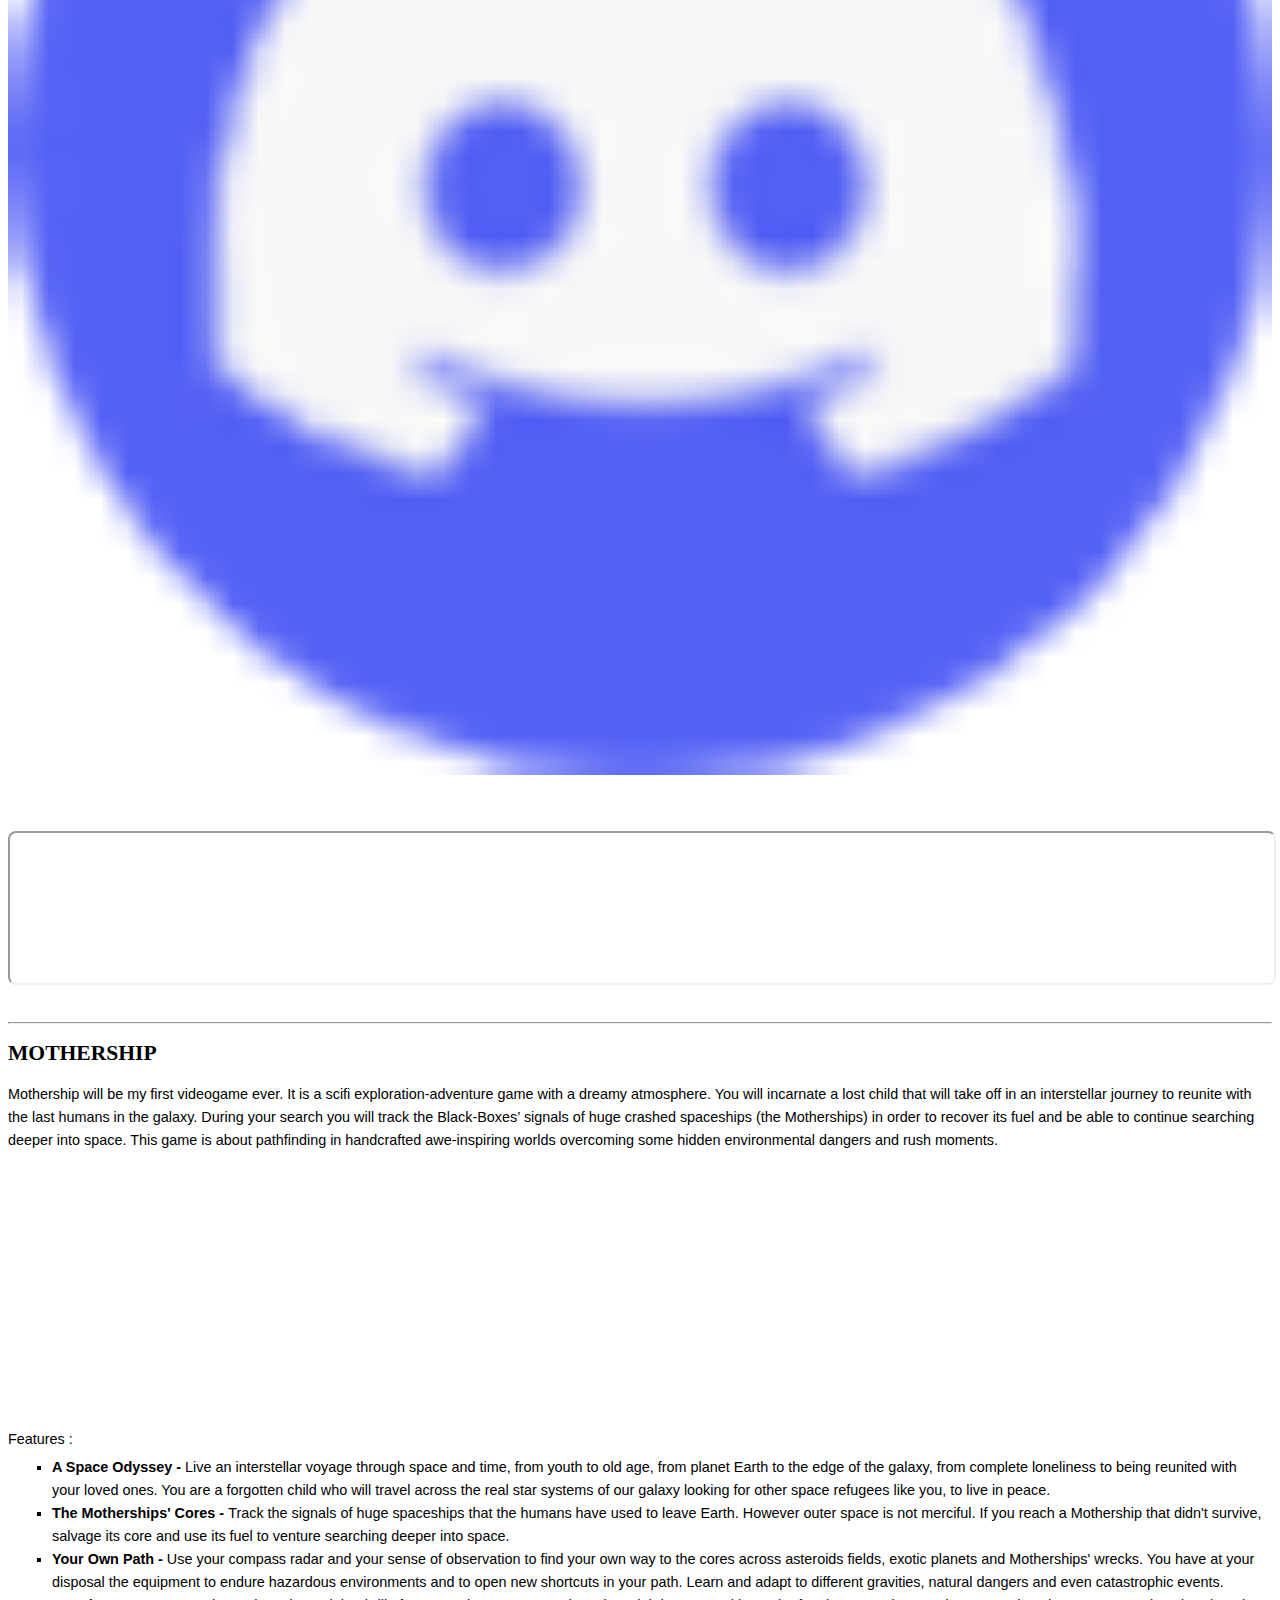
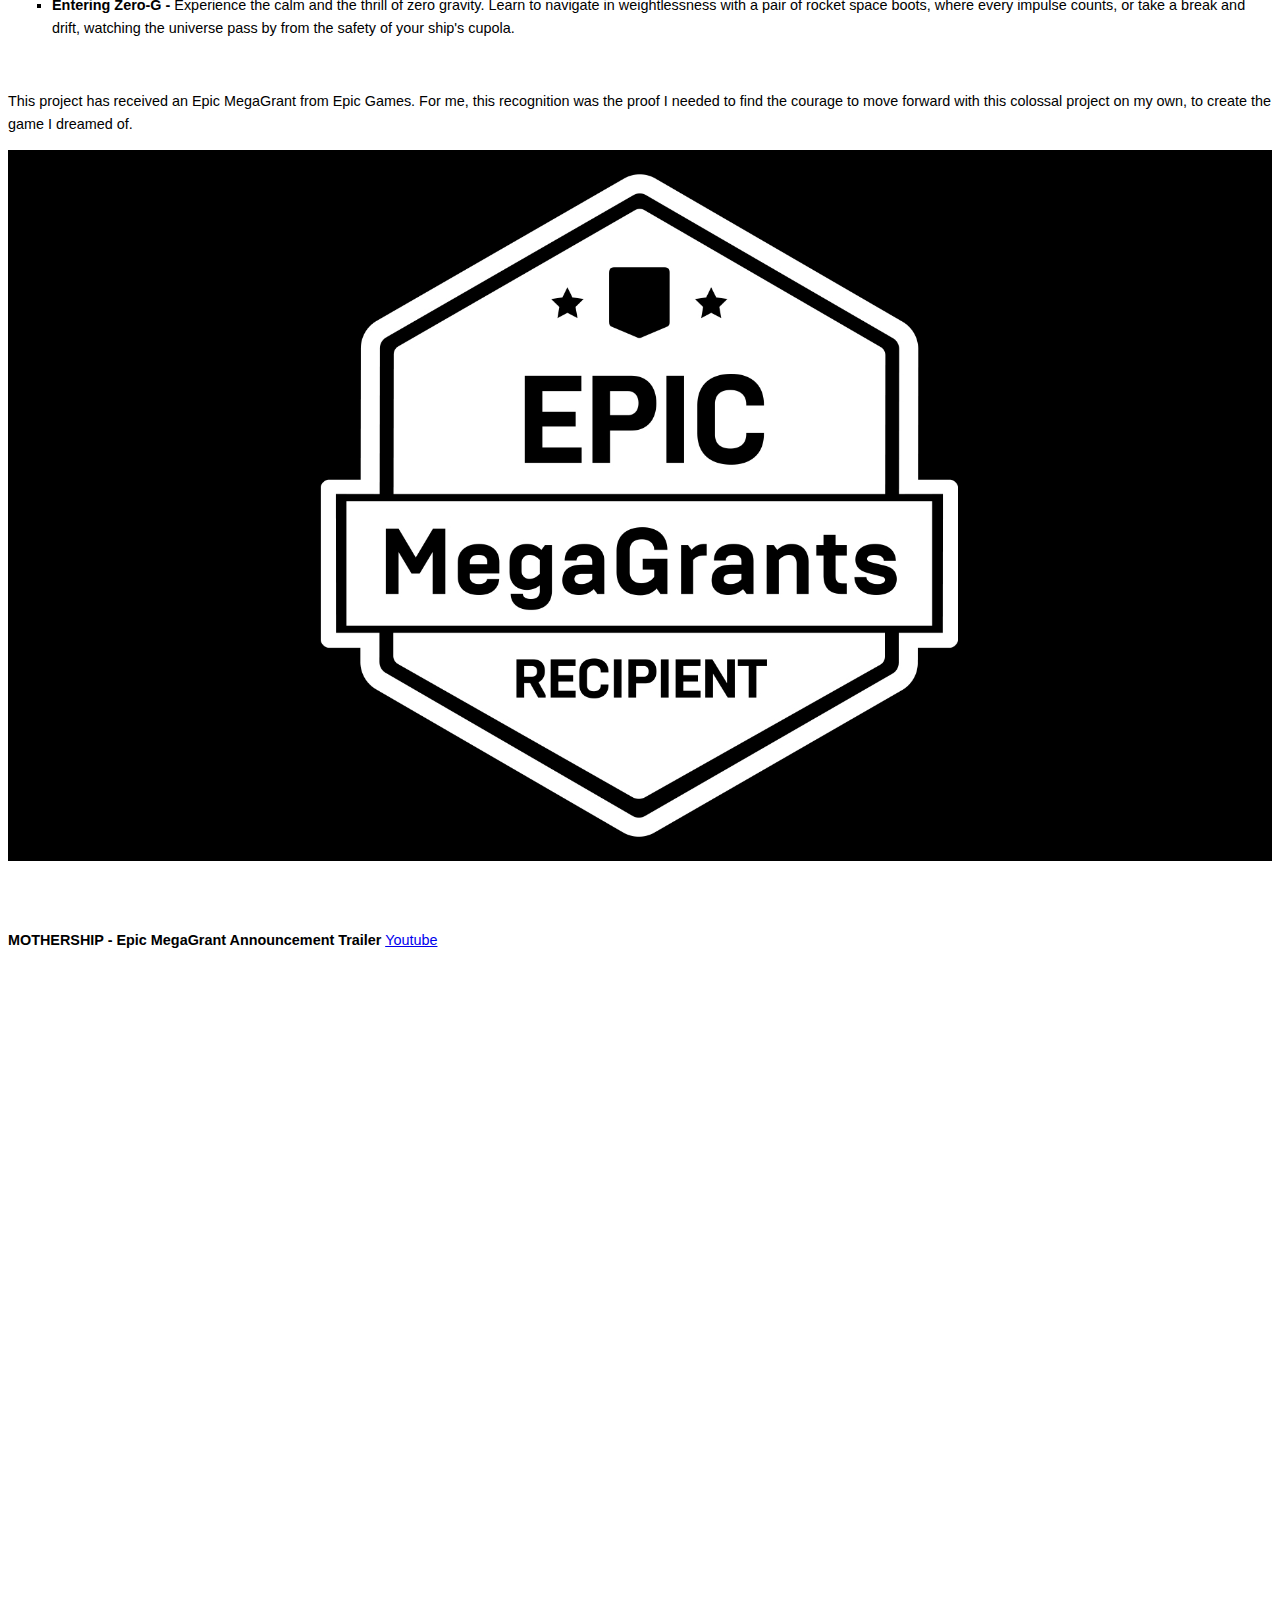
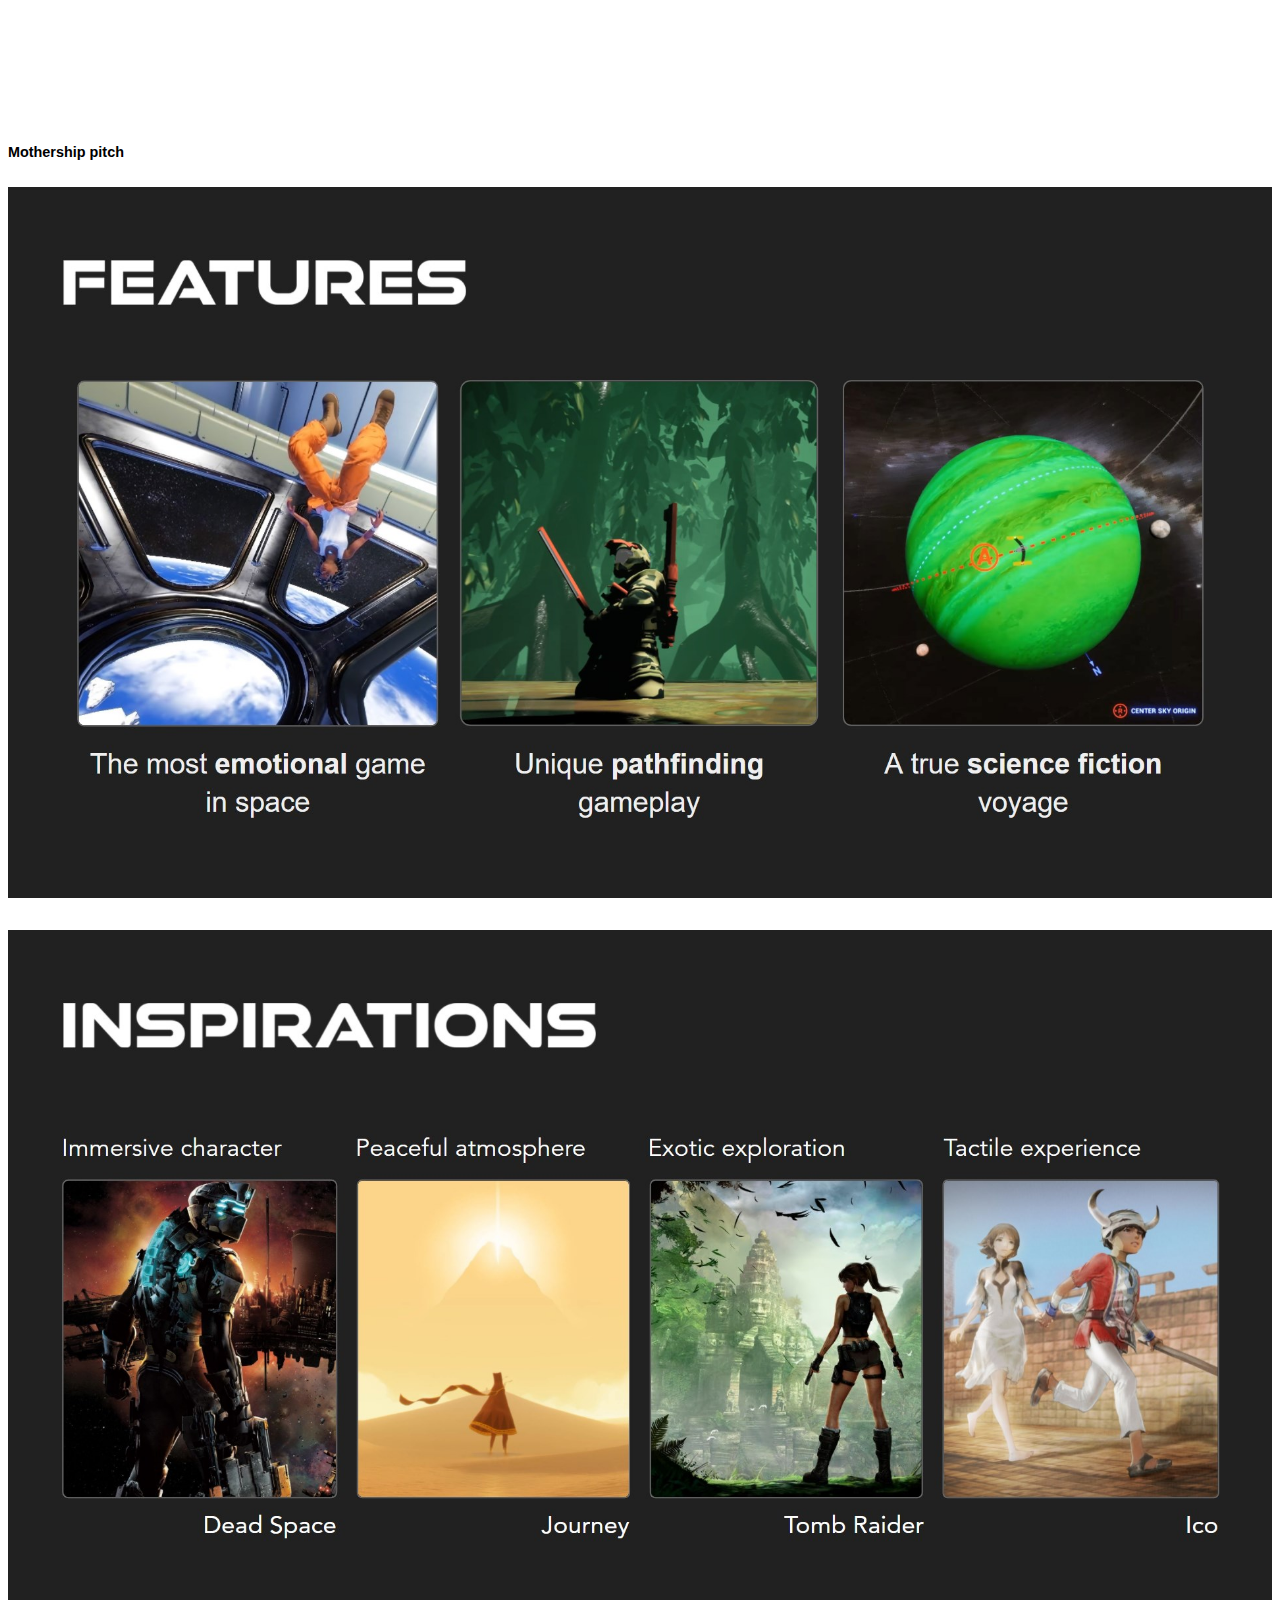
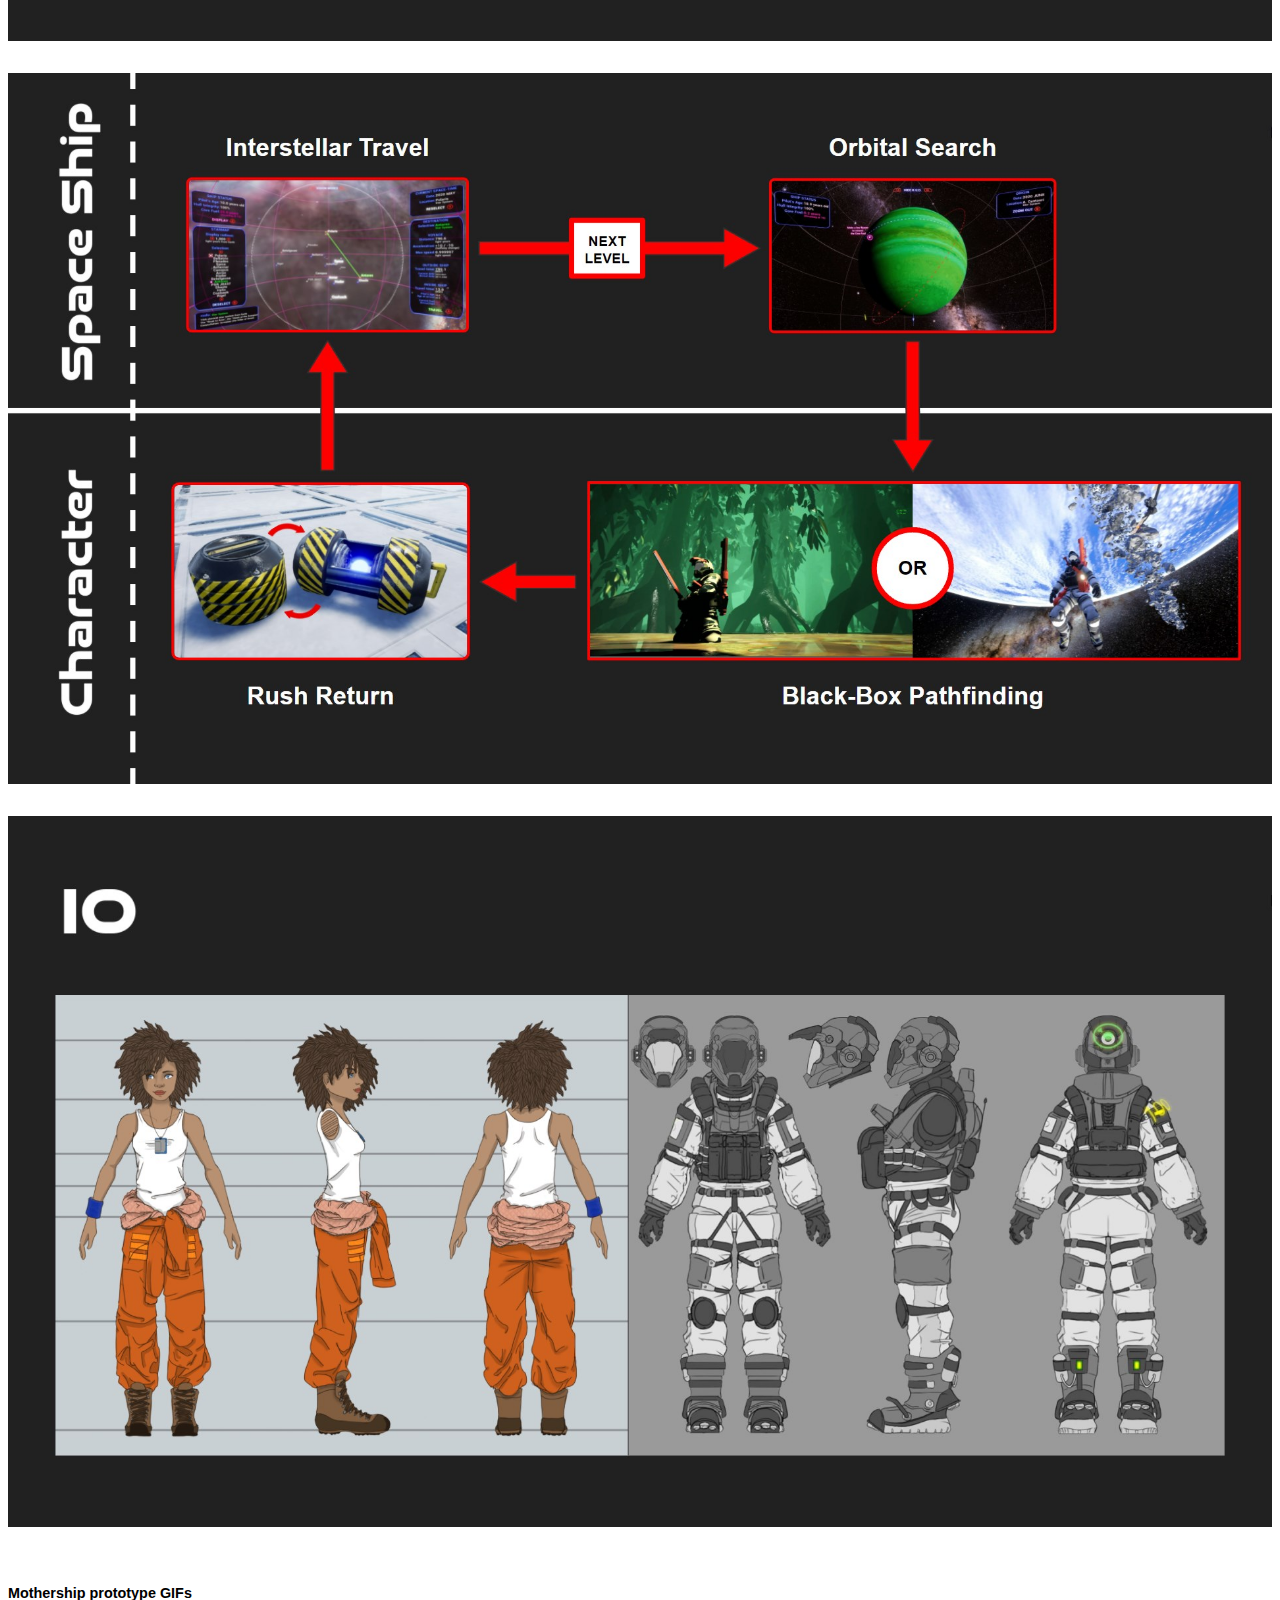
==== commit c38c0f1f: "Add files via upload" ====
--- a/index.html
+++ b/index.html
@@ -124,28 +124,19 @@
 					
 
 					<div class="subtitle  nav-header" style="margin-left: 40px;"> 
-						
-
-						
 						<div class="tomato" style="margin-bottom: 5px;white-space: pre;">🚀  <a href="#SPACEGameStudio">About SPACE GS</a><br/></div>
-
 						<div class="tomato"style="margin-bottom: 5px;white-space: pre;">🎮  <a  href="#MOTHERSHIP">MOTHERSHIP</a><br/></div>
-						
 						<div class="tomato"style="margin-bottom: 5px;white-space: pre;">⭐  <a  href="#STARMAP">STARMAP</a><br/></div>
-
 						<div class="tomato"style="margin-bottom: 5px;white-space: pre;">🎨  <a  href="#Artworks">Artworks</a><br/></div>
-
 						<div class="tomato"style="margin-bottom: 5px;white-space: pre;">👾  <a  href="#Logos">Logos</a><br/></div>
-						
 						<div class="tomato" style="margin-bottom: 5px;white-space: pre;">🔊  <a  href="#Theytalkaboutus">They talk about us</a><br/></div>
-									
 						<div class="uk-hidden" class="tomato" style="margin-bottom: 5px;white-space: pre;">🔽  <a  href="#Downloads">Downloads</a><br/></div>
-						
 						<div class="tomato" style="margin-bottom: 5px;white-space: pre;">🌐  <a  href="#Connect">Connect</a><br/></div>
-
-					
-					</div>
-						
+					</div>
+					
+
+					<br/><br/>
+
 					<hr>
 
 				</div>
@@ -199,7 +190,6 @@
 						
 
 
-
 					</div>
 				</div>
 
@@ -238,7 +228,7 @@
 							, an educational version of the game’s space systems for museums and educational institutions. In 2024 I moved to live in Hamburg looking to connect with a bigger video game creators community.
 							<br/>
 							<br/>
-							I became an indie game dev to create the kind of games I wanted to play but found scarce in the market. As AAA action-adventure games were shifting towards more cinematic, resource-management experiences (like the Tomb Raider reboot in 2013), I wanted to bring back simpler, straightforward gameplay with a focus on autonomy and freedom. I wanted to create open worlds to explore freely with just a handful of organic/diegetic game mechanics. Some games that do this are: The Pathless, Alba a Wildlife Adventure, A Short Hike, Outer Wilds, Shadow of the Colossus or Grow Home. Lastly, I saw games as a way to explore themes of human fraternity and indirectly teach real-world science and culture.
+							I became an indie game dev to create the kind of games I wanted to play but found scarce in the market. As AAA action-adventure games were shifting towards more scripted-cinematic, resource-management experiences (like the Tomb Raider reboot in 2013), I wanted to bring back simpler, straightforward gameplay with a focus on autonomy and freedom. I wanted to create <strong>open worlds</strong> to explore freely with just a handful of <strong>organic/diegetic game mechanics</strong>. The most known games that do this are: The Pathless, Alba a Wildlife Adventure, A Short Hike, Outer Wilds, Shadow of the Colossus and Grow Home. Lastly, I saw games as a way to explore themes of human fraternity and indirectly teach real-world science and culture.
 							<br/>
 							<br/>
 
